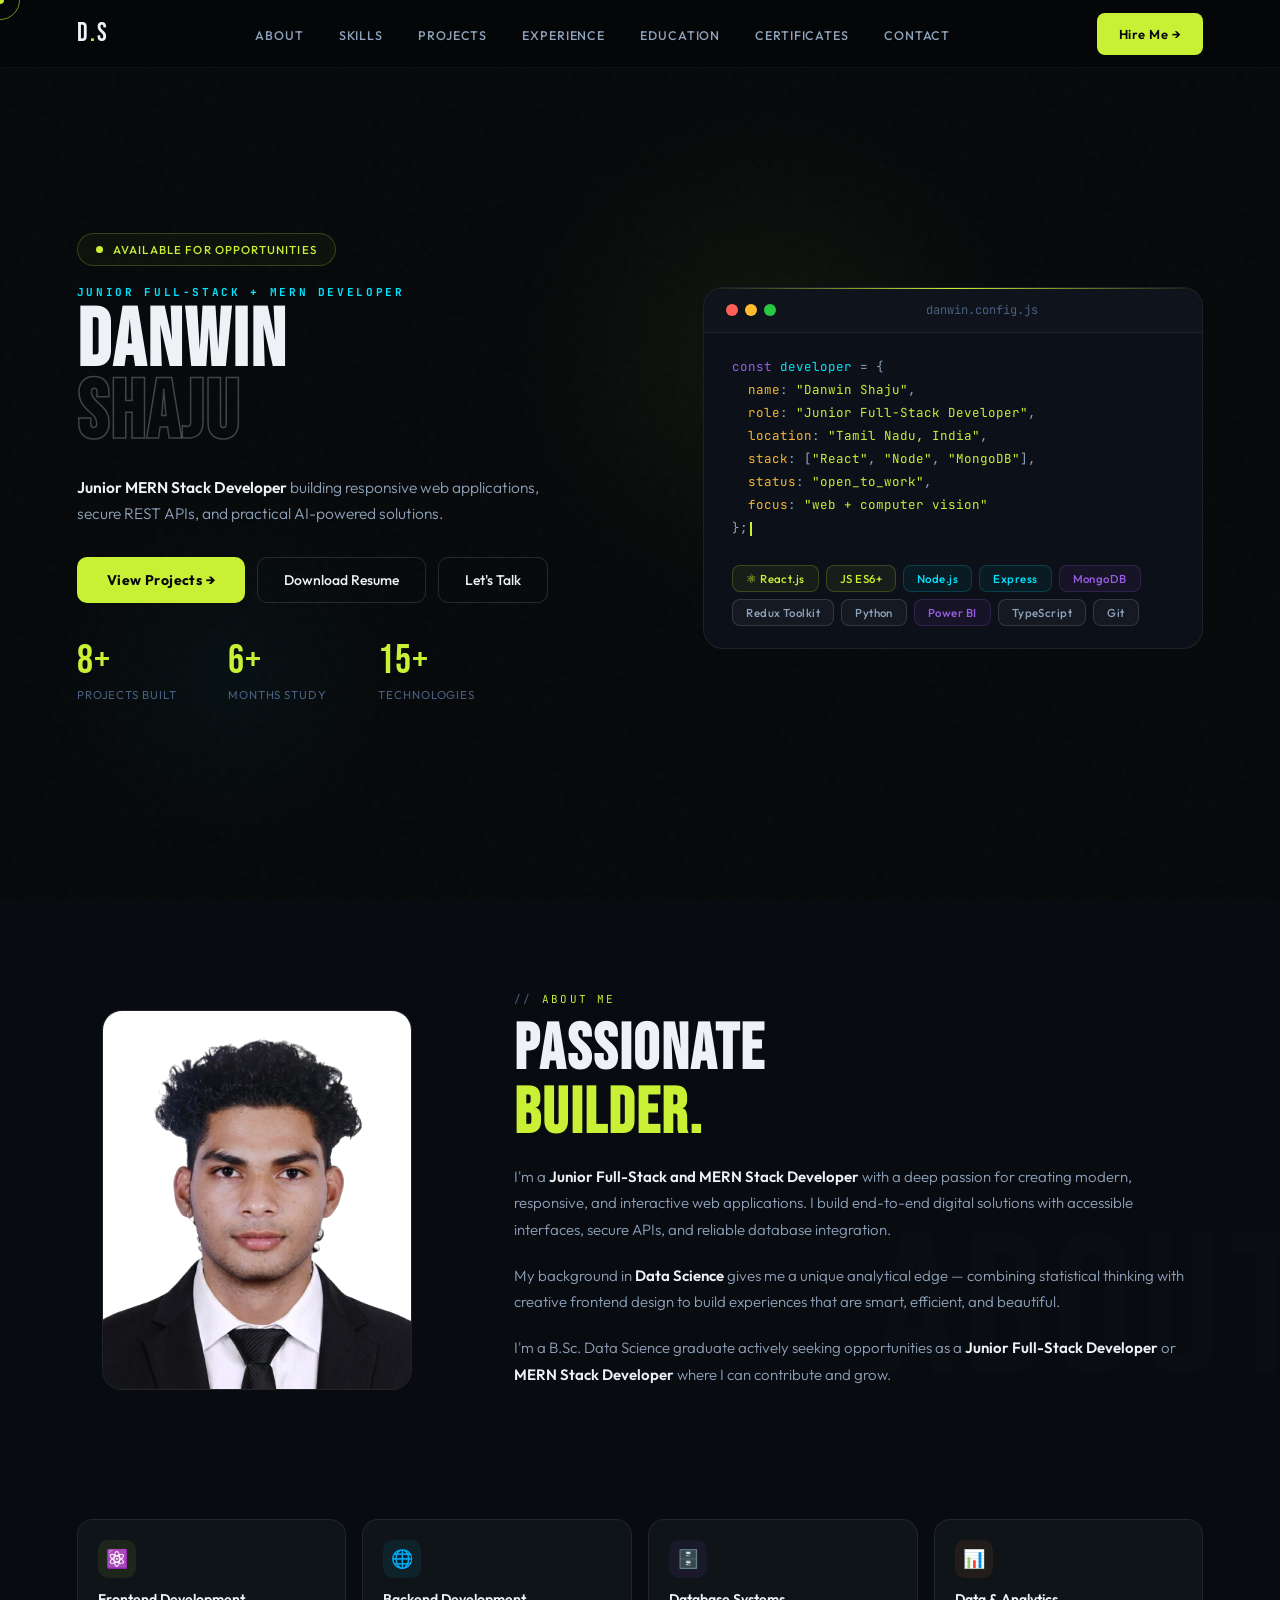
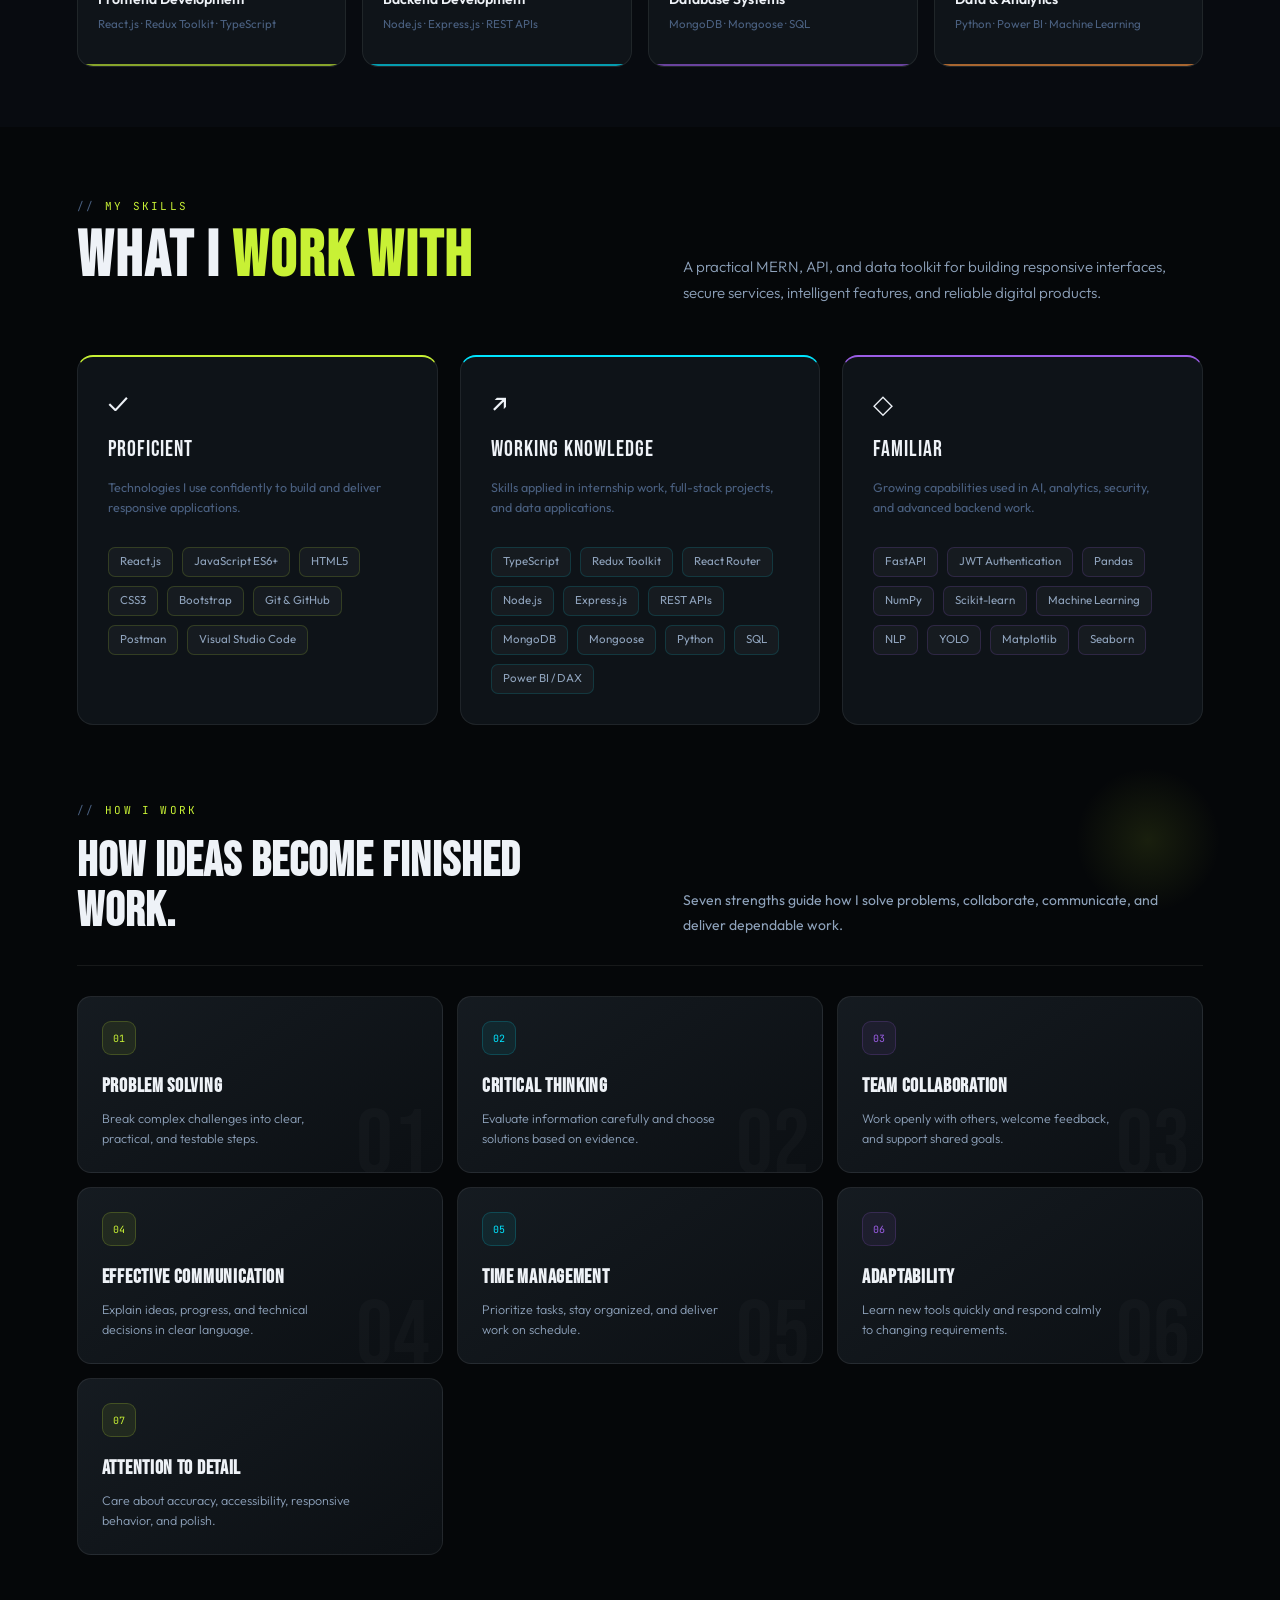
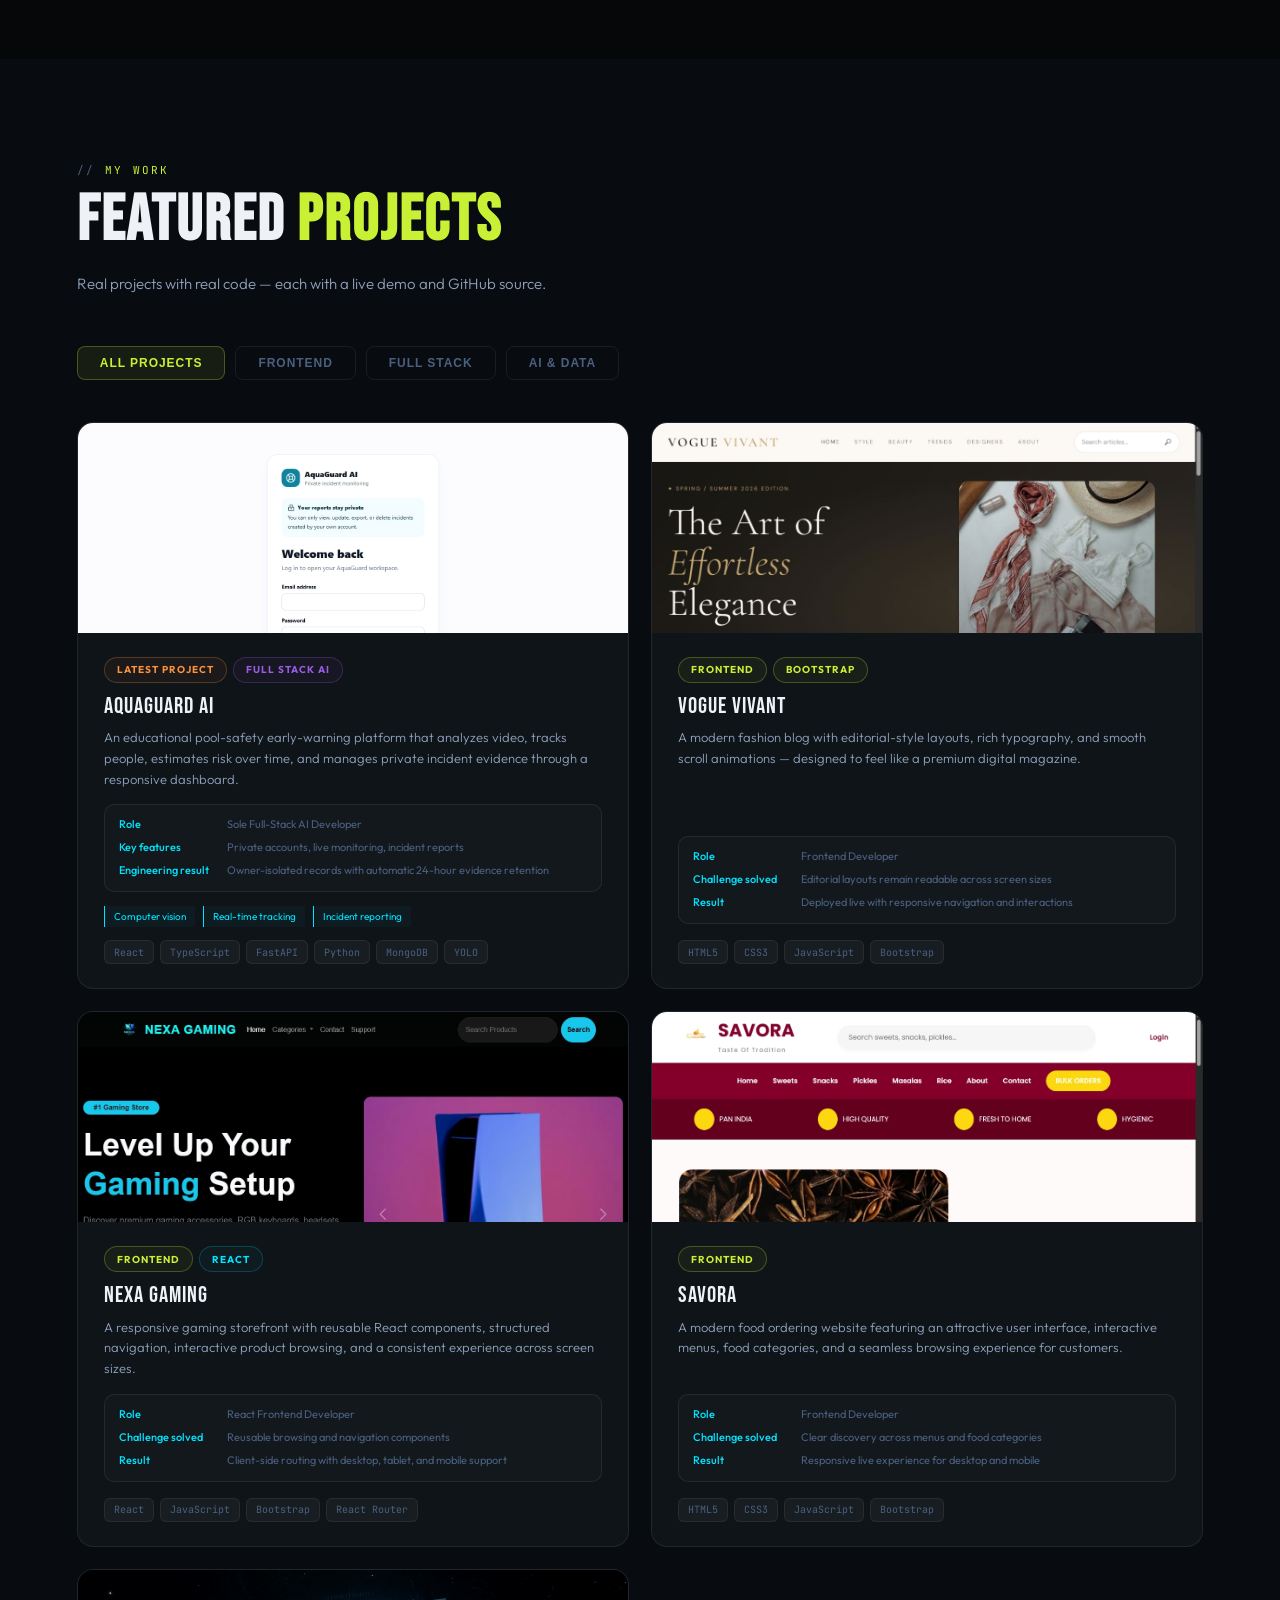
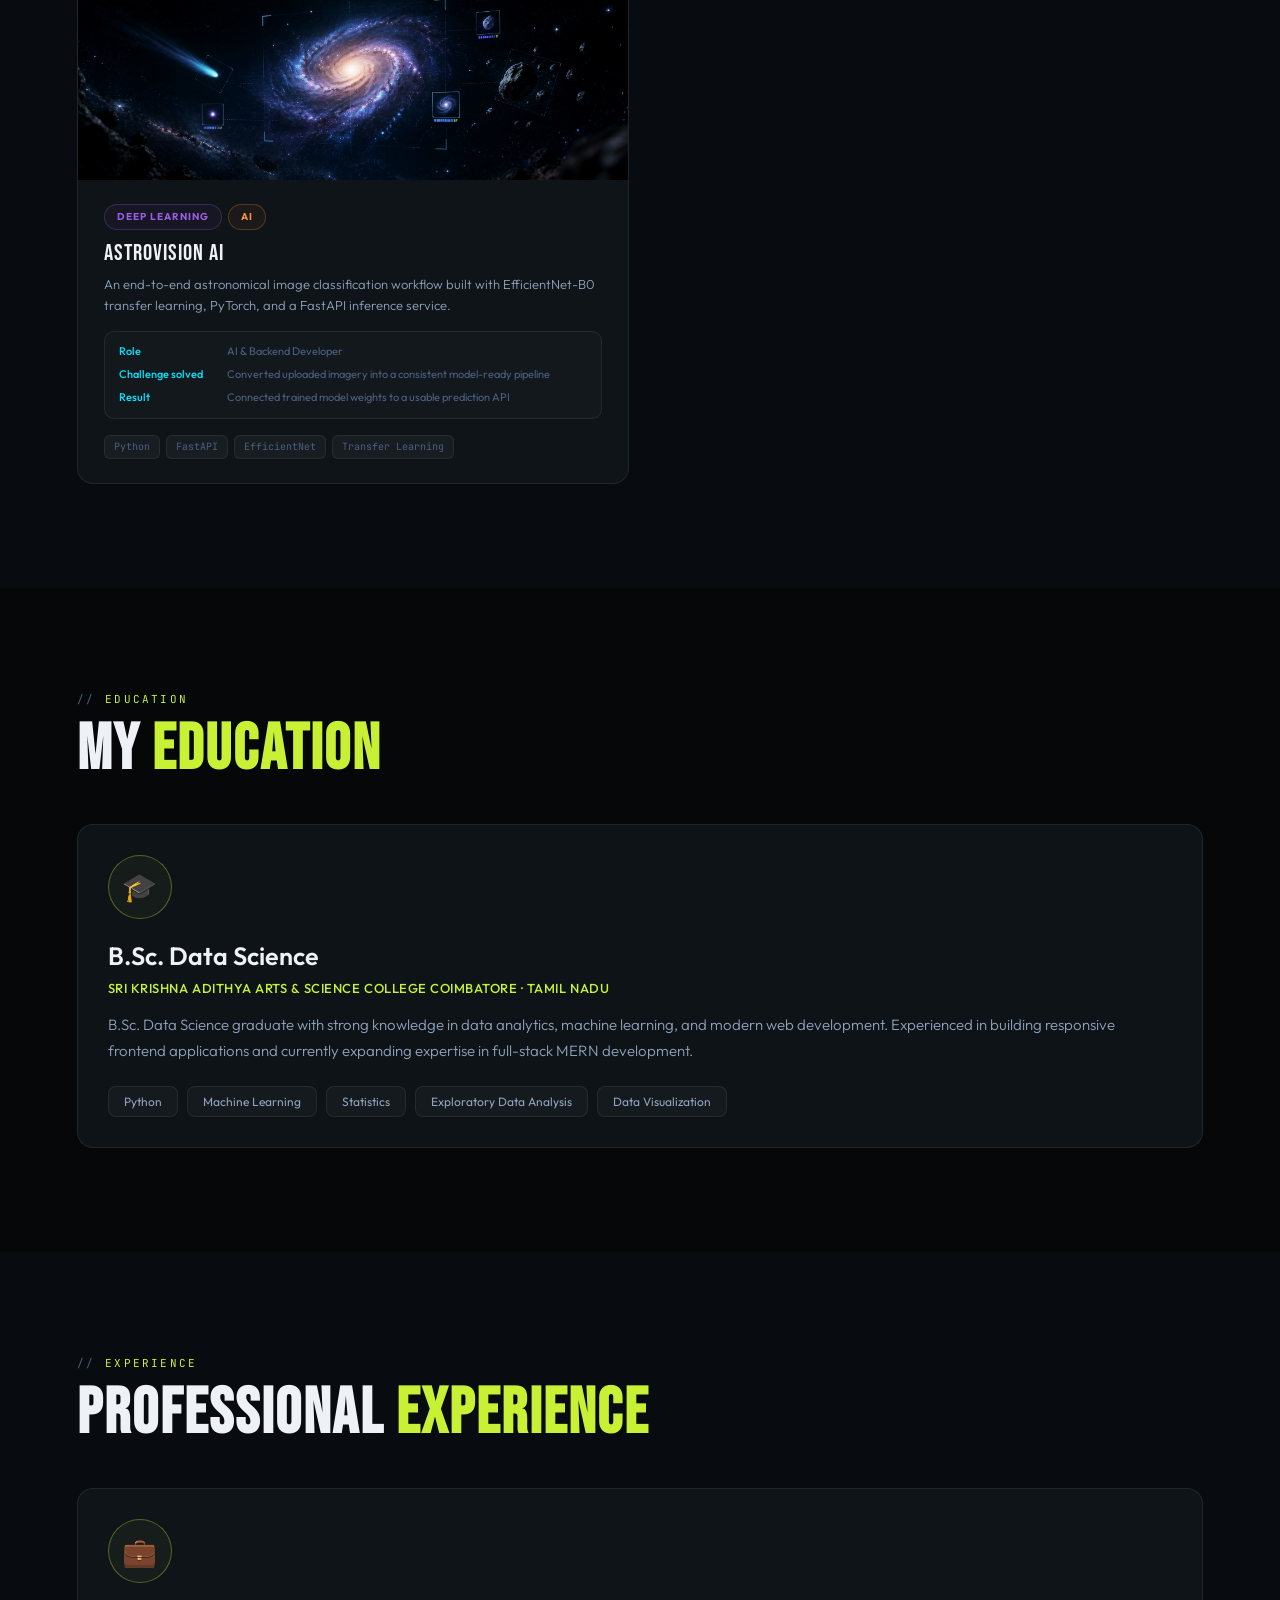
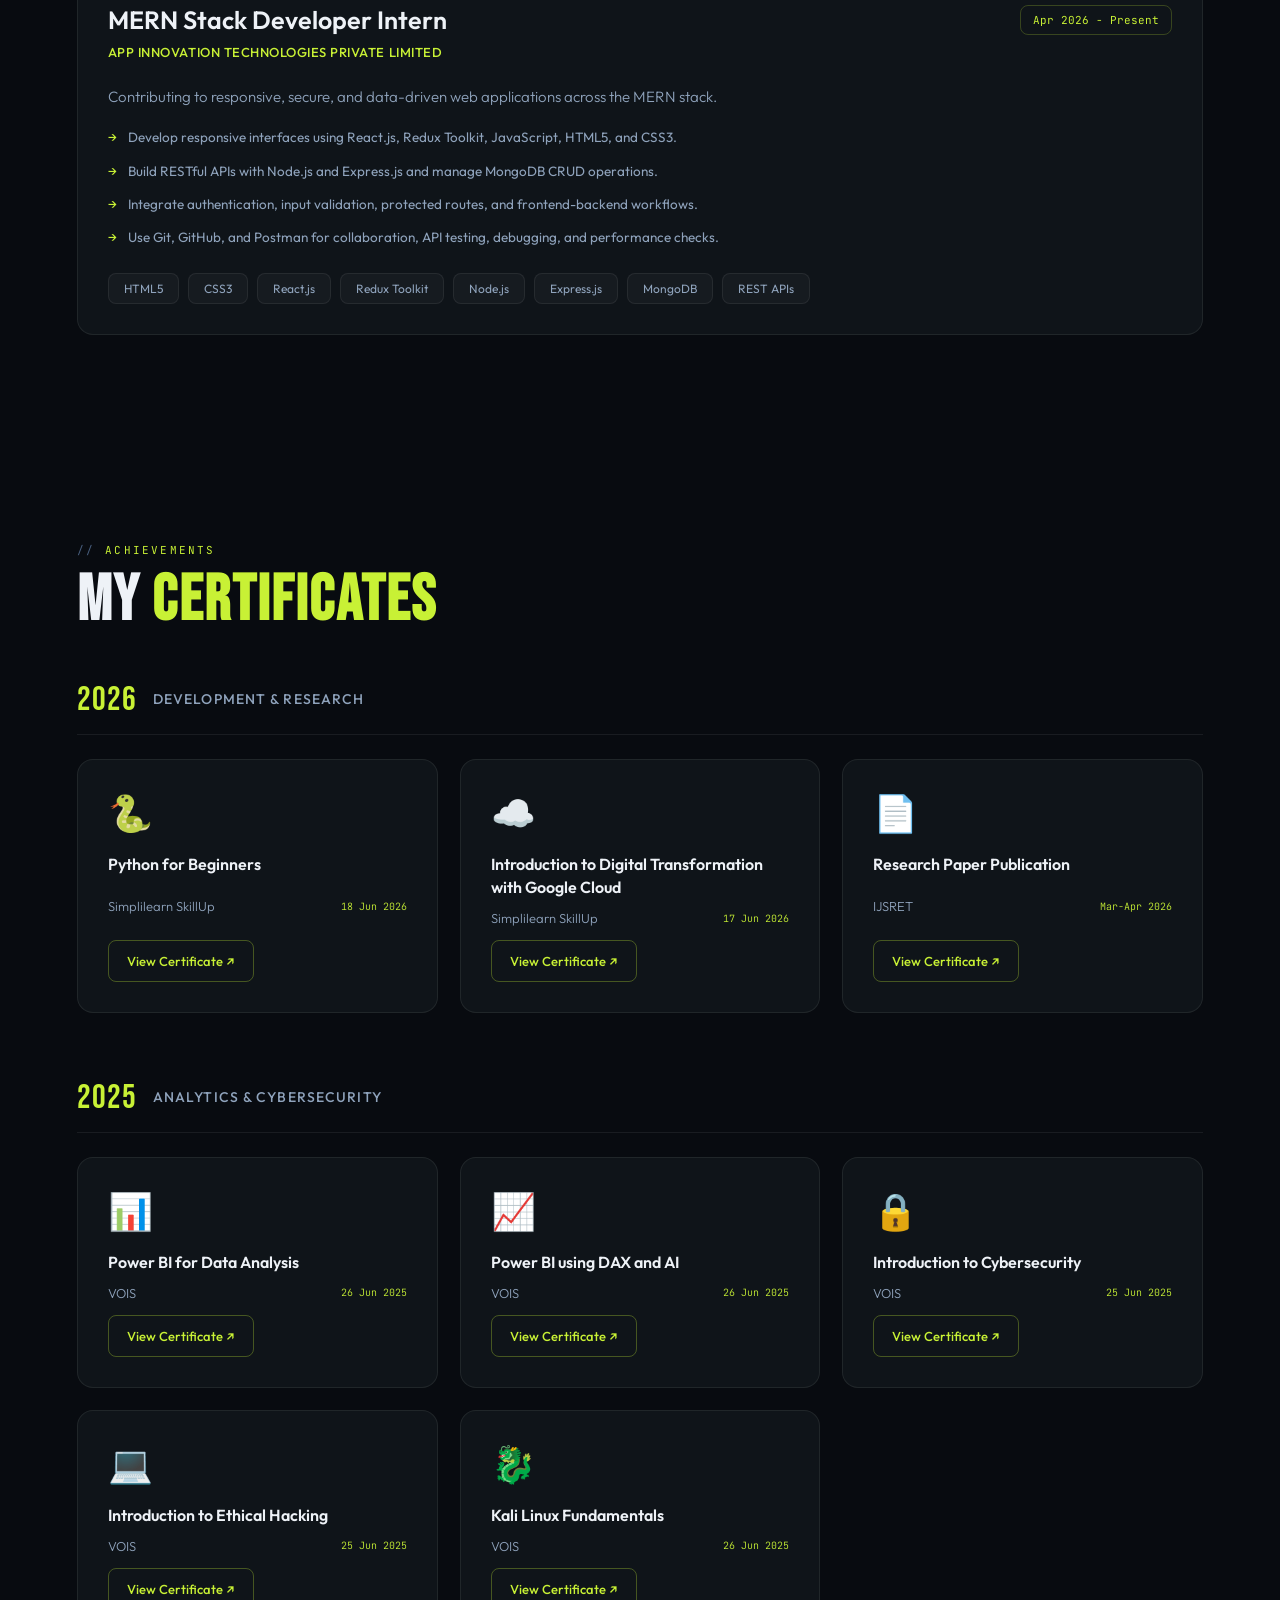
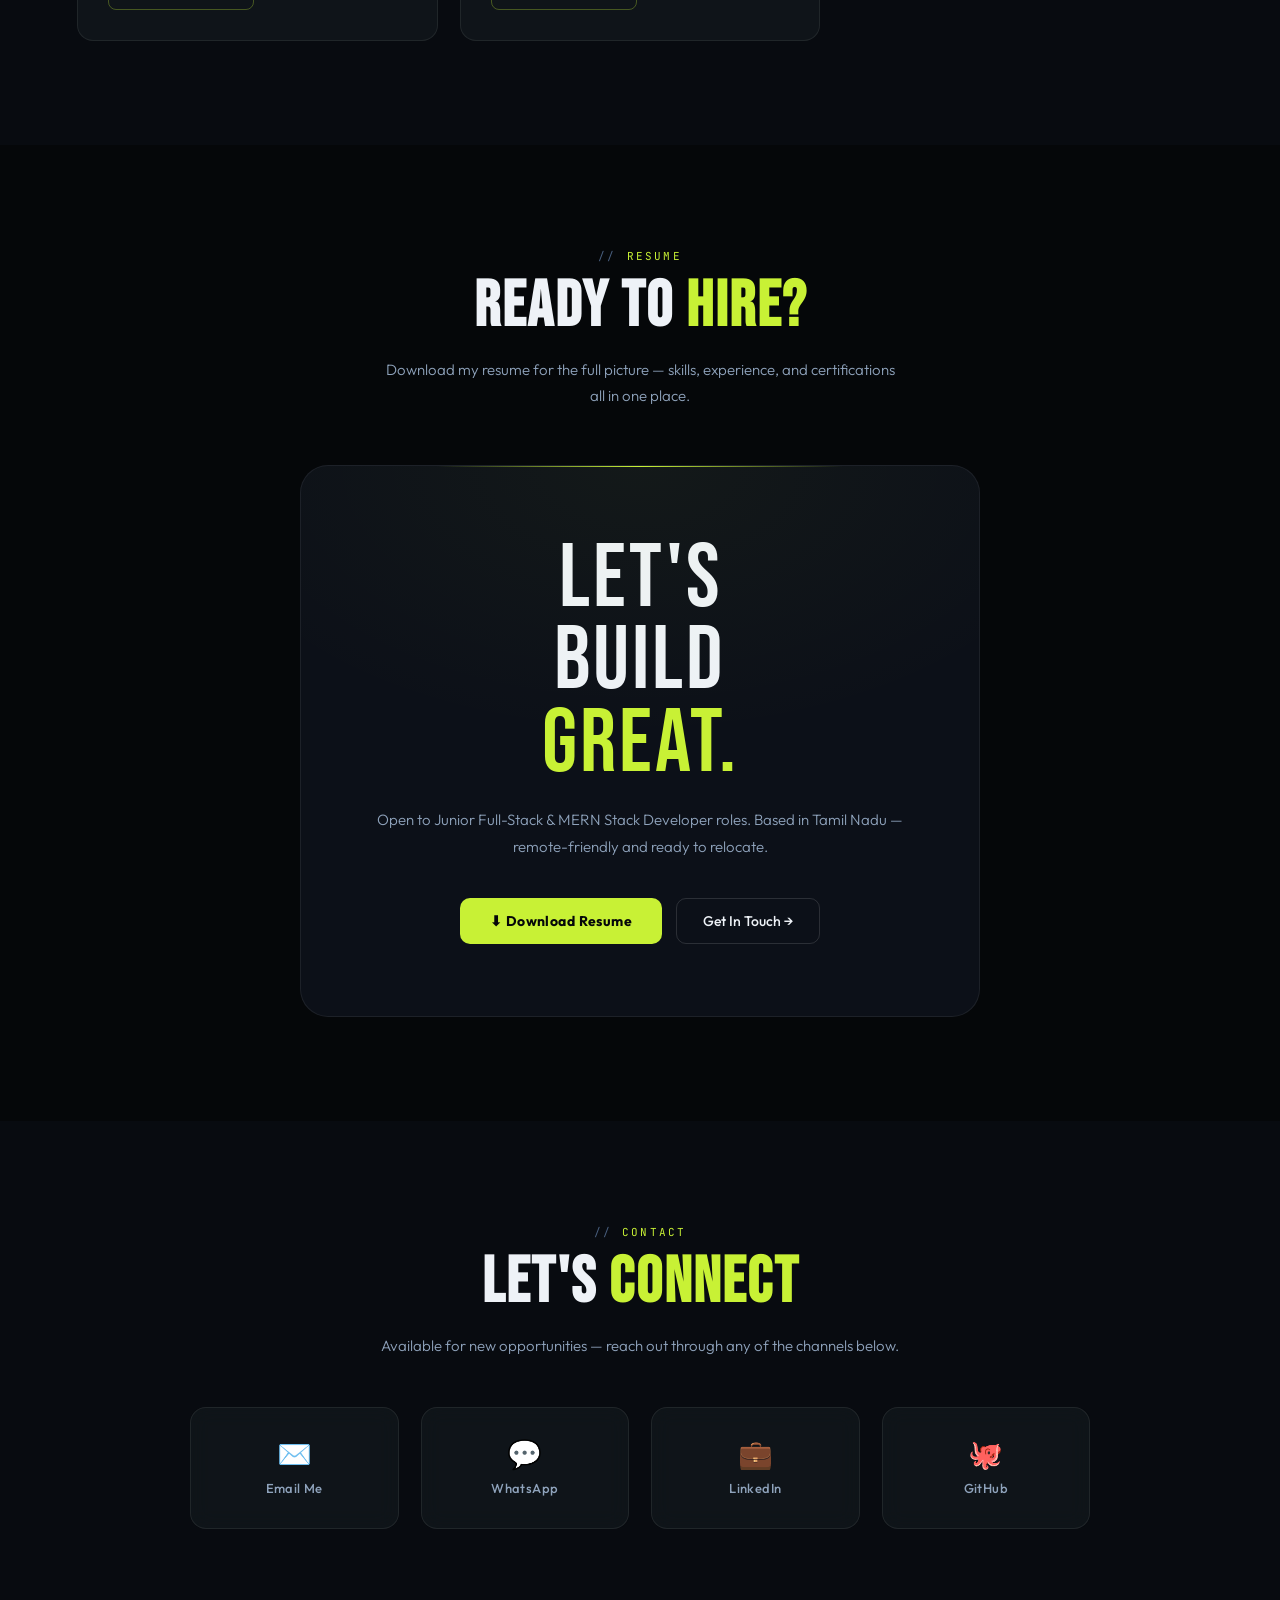
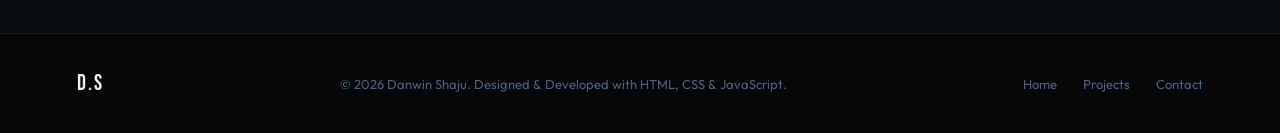
==== index.html @ a61222e1 "Add polished AstroVision project cover" ====
<!DOCTYPE html>
<html lang="en">
<head>
<meta charset="UTF-8">
<meta name="viewport" content="width=device-width, initial-scale=1.0">
<meta name="description" content="Portfolio of Danwin Shaju, a junior full-stack and MERN stack developer building responsive web applications, secure APIs, and data-driven products.">
<title>Danwin Shaju | Junior Full-Stack &amp; MERN Developer</title>
<link rel="preconnect" href="https://fonts.googleapis.com">
<link rel="preconnect" href="https://fonts.gstatic.com" crossorigin>
<link href="https://fonts.googleapis.com/css2?family=Bebas+Neue&family=Outfit:wght@300;400;500;600;700&family=JetBrains+Mono:wght@400;500&display=swap" rel="stylesheet">
<link rel="stylesheet" href="./about.css?v=20260827-1">
</head>
<body>

<div class="cursor cursor-dot" id="cursorDot"></div>
<div class="cursor cursor-ring" id="cursorRing"></div>
<div id="progress"></div>

<!-- NAV -->
<nav>
  <a href="#hero" class="nav-logo">D<em>.</em>S</a>

  <ul class="nav-links">
    <li><a href="#about">About</a></li>
    <li><a href="#skills">Skills</a></li>
    <li><a href="#projects">Projects</a></li>
    <li><a href="#experience">Experience</a></li>
    <li><a href="#education">Education</a></li>
    <li><a href="#certifications">Certificates</a></li>
    <li><a href="#contact">Contact</a></li>
  </ul>

  <div class="nav-actions">
  <div class="hire-menu-wrap">
    <button class="nav-hire" id="hireMenuButton" type="button" aria-haspopup="menu" aria-expanded="false" aria-controls="hireMenu">
      Hire Me →
    </button>
    <div class="hire-menu" id="hireMenu" role="menu" aria-hidden="true">
      <div class="hire-menu-heading">Choose how to connect</div>
      <a href="mailto:danwin212@gmail.com?subject=Portfolio%20Opportunity" role="menuitem" class="hire-option">
        <span class="hire-option-icon">✉</span>
        <span><strong>Email</strong><small>danwin212@gmail.com</small></span>
      </a>
      <a href="https://wa.me/918270386569?text=Hi%20Danwin%2C%20I%20visited%20your%20portfolio%20and%20would%20like%20to%20connect." target="_blank" rel="noopener" role="menuitem" class="hire-option">
        <span class="hire-option-icon">💬</span>
        <span><strong>WhatsApp</strong><small>+91 82703 86569</small></span>
      </a>
    </div>
  </div>
  <button class="menu-toggle" id="menuToggle" type="button" aria-label="Open navigation" aria-expanded="false" aria-controls="mobileNav"><span></span><span></span></button>
  </div>
</nav>

<div class="mobile-nav" id="mobileNav" aria-hidden="true">
  <a href="#about">About</a><a href="#skills">Skills</a><a href="#projects">Projects</a><a href="#experience">Experience</a>
  <a href="#education">Education</a><a href="#certifications">Certificates</a><a href="#contact">Contact</a>
</div>

<!-- HERO -->
<section id="hero">
  <div class="hero-noise"></div>
  <div class="hero-glow"></div>
  <div class="hero-glow2"></div>

  <div class="hero-left reveal">
    <div class="hero-status">
      <span class="hero-status-dot"></span>
      Available for opportunities
    </div>
    <h1 class="hero-name">
      <span class="hero-kicker">JUNIOR FULL-STACK + MERN DEVELOPER</span>
      <span class="filled">DANWIN</span>
      <span class="outline">SHAJU</span>
    </h1>
    <p class="hero-desc">
      <strong>Junior MERN Stack Developer</strong> building responsive web applications, secure REST APIs, and practical AI-powered solutions.
    </p>
    <div class="hero-actions">
      <a href="#projects" class="btn-lime">View Projects →</a>
      <a href="./assets/Danwin_Shaju_Resume.pdf" download class="btn-ghost">Download Resume</a>
      <a href="#contact" class="btn-ghost">Let's Talk</a>
    </div>
    <div class="hero-stats">
      <div class="stat-block">
        <div class="stat-num">8+</div>
        <div class="stat-lbl">Projects Built</div>
      </div>
      <div class="stat-block">
        <div class="stat-num">6+</div>
        <div class="stat-lbl">Months Study</div>
      </div>
      <div class="stat-block">
        <div class="stat-num">15+</div>
        <div class="stat-lbl">Technologies</div>
      </div>
    </div>
  </div>

  <div class="hero-right reveal d2">
    <div class="code-card">
      <div class="code-topbar">
        <div class="code-dots">
          <div class="code-dot" style="background:#ff5f57"></div>
          <div class="code-dot" style="background:#febc2e"></div>
          <div class="code-dot" style="background:#28c840"></div>
        </div>
        <span class="code-title">danwin.config.js</span>
      </div>
      <div class="code-body">
        <span class="c-key">const</span> <span class="c-val">developer</span> <span class="c-brace">= {</span><br>
        &nbsp;&nbsp;<span class="c-key2">name</span><span class="c-brace">:</span> <span class="c-str">"Danwin Shaju"</span><span class="c-brace">,</span><br>
        &nbsp;&nbsp;<span class="c-key2">role</span><span class="c-brace">:</span> <span class="c-str">"Junior Full-Stack Developer"</span><span class="c-brace">,</span><br>
        &nbsp;&nbsp;<span class="c-key2">location</span><span class="c-brace">:</span> <span class="c-str">"Tamil Nadu, India"</span><span class="c-brace">,</span><br>
        &nbsp;&nbsp;<span class="c-key2">stack</span><span class="c-brace">:</span> <span class="c-brace">[</span><span class="c-str">"React"</span><span class="c-brace">,</span> <span class="c-str">"Node"</span><span class="c-brace">,</span> <span class="c-str">"MongoDB"</span><span class="c-brace">],</span><br>
        &nbsp;&nbsp;<span class="c-key2">status</span><span class="c-brace">:</span> <span class="c-str">"open_to_work"</span><span class="c-brace">,</span><br>
        &nbsp;&nbsp;<span class="c-key2">focus</span><span class="c-brace">:</span> <span class="c-str">"web + computer vision"</span><br>
        <span class="c-brace">};</span><span class="typing-cursor"></span>
      </div>
      <div class="tech-badges">
        <span class="tech-badge tb-lime">⚛ React.js</span>
        <span class="tech-badge tb-lime">JS ES6+</span>
        <span class="tech-badge tb-cyan">Node.js</span>
        <span class="tech-badge tb-cyan">Express</span>
        <span class="tech-badge tb-purple">MongoDB</span>
        <span class="tech-badge tb-white">Redux Toolkit</span>
        <span class="tech-badge tb-white">Python</span>
        <span class="tech-badge tb-purple">Power BI</span>
        <span class="tech-badge tb-white">TypeScript</span>
        <span class="tech-badge tb-white">Git</span>
      </div>
    </div>
  </div>
</section>

<!-- ABOUT -->
<section id="about">
  <div class="about-inner">
    <div class="about-visual-side reveal">
      <div class="about-photo-wrap">
        <div class="about-photo-frame">
          <img src="./assets/pfp2.jpeg" alt="Danwin Shaju"
               onerror="this.style.display='none';this.nextElementSibling.style.display='flex'">
          <div class="about-initials" style="display:none">DS</div>
        </div>
      </div>
    </div>

    <div class="about-text-side reveal d2">
      <div class="section-label">About Me</div>
      <h2 class="section-heading">Passionate<br><span>Builder.</span></h2>
      <p>I'm a <strong>Junior Full-Stack and MERN Stack Developer</strong> with a deep passion for creating modern, responsive, and interactive web applications. I build end-to-end digital solutions with accessible interfaces, secure APIs, and reliable database integration.</p>
      <p>My background in <strong>Data Science</strong> gives me a unique analytical edge — combining statistical thinking with creative frontend design to build experiences that are smart, efficient, and beautiful.</p>
      <p>I'm a B.Sc. Data Science graduate actively seeking opportunities as a <strong>Junior Full-Stack Developer</strong> or <strong>MERN Stack Developer</strong> where I can contribute and grow.</p>
    </div>
    <div class="about-highlights reveal">
      <div class="hl-card">
        <div class="hl-icon lime">⚛️</div>
        <div class="hl-name">Frontend Development</div>
        <div class="hl-sub">React.js · Redux Toolkit · TypeScript</div>
      </div>
      <div class="hl-card">
        <div class="hl-icon cyan">🌐</div>
        <div class="hl-name">Backend Development</div>
        <div class="hl-sub">Node.js · Express.js · REST APIs</div>
      </div>
      <div class="hl-card">
        <div class="hl-icon purple">🗄️</div>
        <div class="hl-name">Database Systems</div>
        <div class="hl-sub">MongoDB · Mongoose · SQL</div>
      </div>
      <div class="hl-card">
        <div class="hl-icon orange">📊</div>
        <div class="hl-name">Data &amp; Analytics</div>
        <div class="hl-sub">Python · Power BI · Machine Learning</div>
      </div>
    </div>
  </div>
</section>

<!-- SKILLS -->
<section id="skills">
  <div class="inner">
    <div class="skills-header">
      <div class="reveal">
        <div class="section-label">My Skills</div>
        <h2 class="section-heading">What I <span>Work With</span></h2>
      </div>
      <p class="section-sub reveal d2">A practical MERN, API, and data toolkit for building responsive interfaces, secure services, intelligent features, and reliable digital products.</p>
    </div>
    <div class="skills-grid proficiency-grid">
      <div class="skill-panel p-lime reveal d1">
        <span class="sp-icon">✓</span>
        <div class="sp-title">Proficient</div>
        <p class="skill-category-note">Technologies I use confidently to build and deliver responsive applications.</p>
        <div class="skill-tags"><span>React.js</span><span>JavaScript ES6+</span><span>HTML5</span><span>CSS3</span><span>Bootstrap</span><span>Git &amp; GitHub</span><span>Postman</span><span>Visual Studio Code</span></div>
      </div>
      <div class="skill-panel p-cyan reveal d2">
        <span class="sp-icon">↗</span>
        <div class="sp-title">Working Knowledge</div>
        <p class="skill-category-note">Skills applied in internship work, full-stack projects, and data applications.</p>
        <div class="skill-tags"><span>TypeScript</span><span>Redux Toolkit</span><span>React Router</span><span>Node.js</span><span>Express.js</span><span>REST APIs</span><span>MongoDB</span><span>Mongoose</span><span>Python</span><span>SQL</span><span>Power BI / DAX</span></div>
      </div>
      <div class="skill-panel p-purple reveal d3">
        <span class="sp-icon">◇</span>
        <div class="sp-title">Familiar</div>
        <p class="skill-category-note">Growing capabilities used in AI, analytics, security, and advanced backend work.</p>
        <div class="skill-tags"><span>FastAPI</span><span>JWT Authentication</span><span>Pandas</span><span>NumPy</span><span>Scikit-learn</span><span>Machine Learning</span><span>NLP</span><span>YOLO</span><span>Matplotlib</span><span>Seaborn</span></div>
      </div>
    </div>
    <div class="soft-skills reveal">
      <div class="soft-intro">
        <div class="section-label">How I Work</div>
        <h3>How ideas become finished work.</h3>
        <p>Seven strengths guide how I solve problems, collaborate, communicate, and deliver dependable work.</p>
      </div>
      <div class="soft-grid">
        <article class="soft-card"><span>01</span><h4>Problem Solving</h4><p>Break complex challenges into clear, practical, and testable steps.</p></article>
        <article class="soft-card"><span>02</span><h4>Critical Thinking</h4><p>Evaluate information carefully and choose solutions based on evidence.</p></article>
        <article class="soft-card"><span>03</span><h4>Team Collaboration</h4><p>Work openly with others, welcome feedback, and support shared goals.</p></article>
        <article class="soft-card"><span>04</span><h4>Effective Communication</h4><p>Explain ideas, progress, and technical decisions in clear language.</p></article>
        <article class="soft-card"><span>05</span><h4>Time Management</h4><p>Prioritize tasks, stay organized, and deliver work on schedule.</p></article>
        <article class="soft-card"><span>06</span><h4>Adaptability</h4><p>Learn new tools quickly and respond calmly to changing requirements.</p></article>
        <article class="soft-card"><span>07</span><h4>Attention to Detail</h4><p>Care about accuracy, accessibility, responsive behavior, and polish.</p></article>
      </div>
    </div>
  </div>
</section>

<!-- PROJECTS -->
<section id="projects">
  <div class="inner">
    <div class="reveal" style="margin-bottom:48px">
      <div class="section-label">My Work</div>
      <h2 class="section-heading">Featured <span>Projects</span></h2>
      <p class="section-sub">Real projects with real code — each with a live demo and GitHub source.</p>
    </div>
    <div class="proj-filters reveal">
      <button class="pf-btn active" onclick="filterProj('all',this)">All Projects</button>
      <button class="pf-btn" onclick="filterProj('frontend',this)">Frontend</button>
      <button class="pf-btn" onclick="filterProj('fullstack',this)">Full Stack</button>
      <button class="pf-btn" onclick="filterProj('ai',this)">AI &amp; Data</button>
    </div>
    <div class="proj-grid" id="proj-grid">

      <div class="proj-card proj-featured reveal d1" data-cat="ai fullstack">
        <div class="proj-thumb project-preview">
          <img src="./assets/project-previews/aquaguard-ai.png" alt="AquaGuard AI private incident monitoring login interface" loading="lazy">
          <div class="proj-overlay">
            <a href="./aquaguard-case-study.html" class="pov-btn pov-demo">Case Study →</a>
            <a href="https://github.com/Danwinshaju/AquaGuard-AI" target="_blank" rel="noopener" class="pov-btn pov-code">GitHub</a>
          </div>
        </div>
        <div class="proj-body">
          <div class="proj-tags-row"><span class="proj-tag tag-ai">Latest Project</span><span class="proj-tag tag-fs">Full Stack AI</span></div>
          <div class="proj-name">AQUAGUARD AI</div>
          <p class="proj-desc">An educational pool-safety early-warning platform that analyzes video, tracks people, estimates risk over time, and manages private incident evidence through a responsive dashboard.</p>
          <div class="project-evidence"><span><strong>Role</strong>Sole Full-Stack AI Developer</span><span><strong>Key features</strong>Private accounts, live monitoring, incident reports</span><span><strong>Engineering result</strong>Owner-isolated records with automatic 24-hour evidence retention</span></div>
          <div class="project-proof"><span>Computer vision</span><span>Real-time tracking</span><span>Incident reporting</span></div>
          <div class="proj-stack"><span class="ps-chip">React</span><span class="ps-chip">TypeScript</span><span class="ps-chip">FastAPI</span><span class="ps-chip">Python</span><span class="ps-chip">MongoDB</span><span class="ps-chip">YOLO</span></div>
        </div>
      </div>


      <div class="proj-card reveal d1" data-cat="frontend">
        <div class="proj-thumb project-preview">
          <img src="./assets/project-previews/vogue-vivant.png" alt="Vogue Vivant fashion blog homepage" loading="lazy">
          <div class="proj-overlay">
            <a href="https://danwinshaju.github.io/vogue-vivant/" target="_blank" rel="noopener" class="pov-btn pov-demo">Live Demo ↗</a>
            <a href="https://github.com/Danwinshaju/vogue-vivant" target="_blank" rel="noopener" class="pov-btn pov-code">GitHub</a>
          </div>
        </div>
        <div class="proj-body">
          <div class="proj-tags-row">
            <span class="proj-tag tag-fe">Frontend</span>
            <span class="proj-tag tag-fe">Bootstrap</span>
          </div>
          <div class="proj-name">VOGUE VIVANT</div>
          <p class="proj-desc">A modern fashion blog with editorial-style layouts, rich typography, and smooth scroll animations — designed to feel like a premium digital magazine.</p>
          <div class="project-evidence"><span><strong>Role</strong>Frontend Developer</span><span><strong>Challenge solved</strong>Editorial layouts remain readable across screen sizes</span><span><strong>Result</strong>Deployed live with responsive navigation and interactions</span></div>
          <div class="proj-stack">
            <span class="ps-chip">HTML5</span>
            <span class="ps-chip">CSS3</span>
            <span class="ps-chip">JavaScript</span>
            <span class="ps-chip">Bootstrap</span>
          </div>
        </div>
      </div>

      <div class="proj-card reveal d2" data-cat="frontend">
        <div class="proj-thumb project-preview">
          <img src="./assets/project-previews/nexa-gaming.png" alt="NEXA Gaming responsive storefront homepage" loading="lazy">
          <div class="proj-overlay">
            <a href="https://danwinshaju.github.io/NEXA-GAMING-WEB-PAGE/" target="_blank" rel="noopener" class="pov-btn pov-demo">Live Demo ↗</a>
            <a href="https://github.com/Danwinshaju/NEXA-GAMING-WEB-PAGE" target="_blank" rel="noopener" class="pov-btn pov-code">GitHub</a>
          </div>
        </div>
        <div class="proj-body">
          <div class="proj-tags-row">
            <span class="proj-tag tag-fe">Frontend</span>
            <span class="proj-tag tag-mern">React</span>
          </div>
          <div class="proj-name">NEXA GAMING</div>
          <p class="proj-desc">A responsive gaming storefront with reusable React components, structured navigation, interactive product browsing, and a consistent experience across screen sizes.</p>
          <div class="project-evidence"><span><strong>Role</strong>React Frontend Developer</span><span><strong>Challenge solved</strong>Reusable browsing and navigation components</span><span><strong>Result</strong>Client-side routing with desktop, tablet, and mobile support</span></div>
          <div class="proj-stack">
            <span class="ps-chip">React</span>
            <span class="ps-chip">JavaScript</span>
            <span class="ps-chip">Bootstrap</span>
            <span class="ps-chip">React Router</span>
          </div>
        </div>
      </div>

      <div class="proj-card reveal d3" data-cat="frontend">
        <div class="proj-thumb project-preview">
          <img src="./assets/project-previews/savora.png" alt="Savora food website homepage" loading="lazy">
          <div class="proj-overlay">
            <a href="https://danwinshaju.github.io/savora/" target="_blank" rel="noopener" class="pov-btn pov-demo">Live Demo ↗</a>
            <a href="https://github.com/Danwinshaju/savora" target="_blank" rel="noopener" class="pov-btn pov-code">GitHub</a>
          </div>
        </div>
        <div class="proj-body">
          <div class="proj-tags-row">
            <span class="proj-tag tag-fe">Frontend</span>
          </div>
          <div class="proj-name">SAVORA</div>
          <p class="proj-desc">A modern food ordering website featuring an attractive user interface, interactive menus, food categories, and a seamless browsing experience for customers.</p>
          <div class="project-evidence"><span><strong>Role</strong>Frontend Developer</span><span><strong>Challenge solved</strong>Clear discovery across menus and food categories</span><span><strong>Result</strong>Responsive live experience for desktop and mobile</span></div>
          <div class="proj-stack">
            <span class="ps-chip">HTML5</span>
            <span class="ps-chip">CSS3</span>
            <span class="ps-chip">JavaScript</span>
            <span class="ps-chip">Bootstrap</span>
          </div>
        </div>
      </div>

      <div class="proj-card reveal d4" data-cat="ai">
        <div class="proj-thumb project-preview">
          <img src="./assets/project-previews/astrovision-ai-cover.png" alt="AstroVision AI analyzing a galaxy, comet, and asteroids" loading="lazy">
          <div class="proj-overlay">
            <a href="./astrovision-case-study.html" class="pov-btn pov-demo">Case Study →</a>
            <a href="https://github.com/Danwinshaju/AstroVision-AI" target="_blank" rel="noopener" class="pov-btn pov-code">GitHub</a>
          </div>
        </div>
        <div class="proj-body">
          <div class="proj-tags-row">
            <span class="proj-tag tag-fs">Deep Learning</span>
            <span class="proj-tag tag-ai">AI</span>
          </div>
          <div class="proj-name">ASTROVISION AI</div>
          <p class="proj-desc">An end-to-end astronomical image classification workflow built with EfficientNet-B0 transfer learning, PyTorch, and a FastAPI inference service.</p>
          <div class="project-evidence"><span><strong>Role</strong>AI &amp; Backend Developer</span><span><strong>Challenge solved</strong>Converted uploaded imagery into a consistent model-ready pipeline</span><span><strong>Result</strong>Connected trained model weights to a usable prediction API</span></div>
          <div class="proj-stack">
            <span class="ps-chip">Python</span>
            <span class="ps-chip">FastAPI</span>
            <span class="ps-chip">EfficientNet</span>
            <span class="ps-chip">Transfer Learning</span>
          </div>
        </div>
      </div>

    </div>
  </div>
</section>

<!-- EDUCATION -->
<section id="education" class="info-section">
  <div class="inner">
    <div class="reveal">
      <div class="section-label">Education</div>
      <h2 class="section-heading">My <span>Education</span></h2>
    </div>
    <div class="info-card reveal d2">
      <div class="card-icon">🎓</div>
      <h3>B.Sc. Data Science</h3>
      <h4>Sri Krishna Adithya Arts & Science College Coimbatore · Tamil Nadu</h4>
      <p>B.Sc. Data Science graduate with strong knowledge in data analytics, machine learning, and modern web development. Experienced in building responsive frontend applications and currently expanding expertise in full-stack MERN development.</p>
      <div class="tags">
        <span>Python</span>
        <span>Machine Learning</span>
        <span>Statistics</span>
        <span>Exploratory Data Analysis</span>
        <span>Data Visualization</span>
      </div>
    </div>
  </div>
</section>

<!-- EXPERIENCE -->
<section id="experience" class="info-section alt">
  <div class="inner">
    <div class="reveal">
      <div class="section-label">Experience</div>
      <h2 class="section-heading">Professional <span>Experience</span></h2>
    </div>
    <div class="info-card reveal d2">
      <div class="card-icon">💼</div>
      <div class="experience-heading"><div><h3>MERN Stack Developer Intern</h3><h4>App Innovation Technologies Private Limited</h4></div><span class="experience-date">Apr 2026 - Present</span></div>
      <p class="experience-summary">Contributing to responsive, secure, and data-driven web applications across the MERN stack.</p>
      <ul class="experience-list">
        <li>Develop responsive interfaces using React.js, Redux Toolkit, JavaScript, HTML5, and CSS3.</li>
        <li>Build RESTful APIs with Node.js and Express.js and manage MongoDB CRUD operations.</li>
        <li>Integrate authentication, input validation, protected routes, and frontend-backend workflows.</li>
        <li>Use Git, GitHub, and Postman for collaboration, API testing, debugging, and performance checks.</li>
      </ul>
      <div class="tags">
        <span>HTML5</span>
        <span>CSS3</span>
        <span>React.js</span>
        <span>Redux Toolkit</span>
        <span>Node.js</span>
        <span>Express.js</span>
        <span>MongoDB</span>
        <span>REST APIs</span>
      </div>
    </div>
  </div>
</section>

<!-- CERTIFICATIONS -->
<section id="certifications">
  <div class="inner">
    <div class="reveal">
      <div class="section-label">Achievements</div>
      <h2 class="section-heading">My <span>Certificates</span></h2>
    </div>
    <div class="certificate-group reveal">
      <div class="certificate-group-heading"><span>2026</span><h3>Development &amp; Research</h3></div>
      <div class="cert-grid">
      <div class="cert-card reveal d1">
        <span class="cert-icon">🐍</span>
        <h3>Python for Beginners</h3>
        <p class="cert-meta">Simplilearn SkillUp <span>18 Jun 2026</span></p>
        <a href="https://raw.githubusercontent.com/Danwinshaju/Danwin-portfolio/main/assets/certificates/previews/python-for-beginners.jpg" target="_blank" rel="noopener" class="cert-link">View Certificate ↗</a>
      </div>
      <div class="cert-card reveal d2">
        <span class="cert-icon">☁️</span>
        <h3>Introduction to Digital Transformation with Google Cloud</h3>
        <p class="cert-meta">Simplilearn SkillUp <span>17 Jun 2026</span></p>
        <a href="https://raw.githubusercontent.com/Danwinshaju/Danwin-portfolio/main/assets/certificates/previews/google-cloud-digital-transformation.jpg" target="_blank" rel="noopener" class="cert-link">View Certificate ↗</a>
      </div>
      <div class="cert-card reveal d3">
        <span class="cert-icon">📄</span>
        <h3>Research Paper Publication</h3>
        <p class="cert-meta">IJSRET <span>Mar-Apr 2026</span></p>
        <a href="https://raw.githubusercontent.com/Danwinshaju/Danwin-portfolio/main/assets/certificates/previews/paper-presentation.jpg" target="_blank" rel="noopener" class="cert-link">View Certificate ↗</a>
      </div>
      </div>
    </div>
    <div class="certificate-group reveal d2">
      <div class="certificate-group-heading"><span>2025</span><h3>Analytics &amp; Cybersecurity</h3></div>
      <div class="cert-grid">
      <div class="cert-card reveal d1">
        <span class="cert-icon">📊</span>
        <h3>Power BI for Data Analysis</h3>
        <p class="cert-meta">VOIS <span>26 Jun 2025</span></p>
        <a href="https://raw.githubusercontent.com/Danwinshaju/Danwin-portfolio/main/assets/certificates/previews/power-bi-data-analysis.jpg" target="_blank" rel="noopener" class="cert-link">View Certificate ↗</a>
      </div>
      <div class="cert-card reveal d2">
        <span class="cert-icon">📈</span>
        <h3>Power BI using DAX and AI</h3>
        <p class="cert-meta">VOIS <span>26 Jun 2025</span></p>
        <a href="https://raw.githubusercontent.com/Danwinshaju/Danwin-portfolio/main/assets/certificates/previews/power-bi-dax-ai.jpg" target="_blank" rel="noopener" class="cert-link">View Certificate ↗</a>
      </div>
      <div class="cert-card reveal d3">
        <span class="cert-icon">🔒</span>
        <h3>Introduction to Cybersecurity</h3>
        <p class="cert-meta">VOIS <span>25 Jun 2025</span></p>
        <a href="https://raw.githubusercontent.com/Danwinshaju/Danwin-portfolio/main/assets/certificates/previews/introduction-to-cybersecurity.jpg" target="_blank" rel="noopener" class="cert-link">View Certificate ↗</a>
      </div>
      <div class="cert-card reveal d4">
        <span class="cert-icon">💻</span>
        <h3>Introduction to Ethical Hacking</h3>
        <p class="cert-meta">VOIS <span>25 Jun 2025</span></p>
        <a href="https://raw.githubusercontent.com/Danwinshaju/Danwin-portfolio/main/assets/certificates/previews/introduction-to-ethical-hacking.jpg" target="_blank" rel="noopener" class="cert-link">View Certificate ↗</a>
      </div>
      <div class="cert-card reveal d5">
        <span class="cert-icon">🐉</span>
        <h3>Kali Linux Fundamentals</h3>
        <p class="cert-meta">VOIS <span>26 Jun 2025</span></p>
        <a href="https://raw.githubusercontent.com/Danwinshaju/Danwin-portfolio/main/assets/certificates/previews/kali-linux-fundamentals.jpg" target="_blank" rel="noopener" class="cert-link">View Certificate ↗</a>
      </div>
      </div>
    </div>
  </div>
</section>

<!-- RESUME CTA -->
<section id="resume">
  <div class="resume-inner">
    <div class="reveal">
      <div class="section-label" style="justify-content:center">Resume</div>
      <h2 class="section-heading" style="text-align:center">Ready to <span>Hire?</span></h2>
      <p class="section-sub" style="margin:0 auto;text-align:center">Download my resume for the full picture — skills, experience, and certifications all in one place.</p>
    </div>
    <div class="resume-box reveal d2">
      <div class="rb-big">LET'S<br>BUILD<br><span>GREAT.</span></div>
      <p class="rb-sub">Open to Junior Full-Stack &amp; MERN Stack Developer roles. Based in Tamil Nadu — remote-friendly and ready to relocate.</p>
      <div class="rb-btns">
        <a href="./assets/Danwin_Shaju_Resume.pdf" download class="btn-lime">⬇ Download Resume</a>
        <a href="#contact" class="btn-ghost">Get In Touch →</a>
      </div>
    </div>
  </div>
</section>

<!-- CONTACT -->
<section id="contact">
  <div class="contact-inner">
    <div class="contact-heading-row reveal">
      <div class="section-label" style="justify-content:center">Contact</div>
      <h2 class="section-heading" style="text-align:center">Let's <span>Connect</span></h2>
      <p class="section-sub" style="margin:0 auto;text-align:center">Available for new opportunities — reach out through any of the channels below.</p>
    </div>
    <div class="contact-grid reveal d2">
      <a href="mailto:danwin212@gmail.com" class="contact-link">
        <span class="cl-icon">✉️</span>
        <span class="cl-label">Email Me</span>
      </a>
      <a href="https://wa.me/918270386569" target="_blank" class="contact-link">
        <span class="cl-icon">💬</span>
        <span class="cl-label">WhatsApp</span>
      </a>
      <a href="https://www.linkedin.com/in/danwin-shaju/" target="_blank" class="contact-link">
        <span class="cl-icon">💼</span>
        <span class="cl-label">LinkedIn</span>
      </a>
      <a href="https://github.com/Danwinshaju" target="_blank" class="contact-link">
        <span class="cl-icon">🐙</span>
        <span class="cl-label">GitHub</span>
      </a>
    </div>
  </div>
</section>

<!-- FOOTER -->
<footer>
  <div class="footer-logo">D<em>.</em>S</div>
  <p class="footer-txt">© 2026 Danwin Shaju. Designed &amp; Developed with HTML, CSS &amp; JavaScript.</p>
  <div class="footer-links">
    <a href="#hero">Home</a>
    <a href="#projects">Projects</a>
    <a href="#contact">Contact</a>
  </div>
</footer>

<button class="back-to-top" id="backToTop" type="button" aria-label="Back to top">&uarr;</button>

<script>
// Hire Me contact chooser
const hireMenuButton=document.getElementById('hireMenuButton');
const hireMenu=document.getElementById('hireMenu');
function closeHireMenu(){
  hireMenu.classList.remove('open');
  hireMenuButton.setAttribute('aria-expanded','false');
  hireMenu.setAttribute('aria-hidden','true');
}
hireMenuButton.addEventListener('click',event=>{
  event.stopPropagation();
  const isOpen=hireMenu.classList.toggle('open');
  hireMenuButton.setAttribute('aria-expanded',String(isOpen));
  hireMenu.setAttribute('aria-hidden',String(!isOpen));
  if(isOpen) hireMenu.querySelector('a').focus();
});
hireMenu.addEventListener('click',event=>event.stopPropagation());
hireMenu.querySelectorAll('a').forEach(link=>link.addEventListener('click',closeHireMenu));
document.addEventListener('click',closeHireMenu);
document.addEventListener('keydown',event=>{
  if(event.key==='Escape'&&hireMenu.classList.contains('open')){
    closeHireMenu();
    hireMenuButton.focus();
  }
});

// Responsive navigation
const menuToggle=document.getElementById('menuToggle');
const mobileNav=document.getElementById('mobileNav');
function closeMobileNav(){
  menuToggle.classList.remove('open');
  mobileNav.classList.remove('open');
  menuToggle.setAttribute('aria-expanded','false');
  menuToggle.setAttribute('aria-label','Open navigation');
  mobileNav.setAttribute('aria-hidden','true');
  document.body.classList.remove('menu-open');
}
menuToggle.addEventListener('click',()=>{
  const isOpen=mobileNav.classList.toggle('open');
  menuToggle.classList.toggle('open',isOpen);
  menuToggle.setAttribute('aria-expanded',String(isOpen));
  menuToggle.setAttribute('aria-label',isOpen?'Close navigation':'Open navigation');
  mobileNav.setAttribute('aria-hidden',String(!isOpen));
  document.body.classList.toggle('menu-open',isOpen);
});
mobileNav.querySelectorAll('a').forEach(link=>link.addEventListener('click',closeMobileNav));
document.addEventListener('keydown',event=>{if(event.key==='Escape')closeMobileNav()});

// Custom cursor
const dot = document.getElementById('cursorDot');
const ring = document.getElementById('cursorRing');
let mx=0,my=0,rx=0,ry=0;
document.addEventListener('mousemove',e=>{
  mx=e.clientX; my=e.clientY;
  dot.style.left=mx+'px'; dot.style.top=my+'px';
});
(function animateRing(){
  rx+=(mx-rx)*.12; ry+=(my-ry)*.12;
  ring.style.left=rx+'px'; ring.style.top=ry+'px';
  requestAnimationFrame(animateRing);
})();
document.querySelectorAll('a,button,.pf-btn').forEach(el=>{
  el.addEventListener('mouseenter',()=>{ring.style.width='60px';ring.style.height='60px';ring.style.opacity='.4'});
  el.addEventListener('mouseleave',()=>{ring.style.width='40px';ring.style.height='40px';ring.style.opacity='.6'});
});

// Progress bar
window.addEventListener('scroll',()=>{
  const s=document.documentElement.scrollTop;
  const h=document.documentElement.scrollHeight-window.innerHeight;
  document.getElementById('progress').style.width=(s/h*100)+'%';
  document.querySelector('nav').classList.toggle('nav-scrolled',s>24);
  document.getElementById('backToTop').classList.toggle('visible',s>650);
});

document.getElementById('backToTop').addEventListener('click',()=>window.scrollTo({top:0,behavior:'smooth'}));

// Reveal + skill bars
const obs=new IntersectionObserver(entries=>{
  entries.forEach(e=>{
    if(e.isIntersecting){
      e.target.classList.add('show');
      e.target.querySelectorAll('.sr-fill').forEach(bar=>{
        setTimeout(()=>{ bar.style.width=bar.dataset.w+'%'; },200);
      });
      obs.unobserve(e.target);
    }
  });
},{threshold:.1});
document.querySelectorAll('.reveal').forEach(el=>obs.observe(el));

// Project filter
function filterProj(cat,btn){
  document.querySelectorAll('.pf-btn').forEach(b=>b.classList.remove('active'));
  btn.classList.add('active');
  document.querySelectorAll('.proj-card').forEach(card=>{
    if(cat==='all'||card.dataset.cat.split(' ').includes(cat)){
      card.style.display='flex';
      card.style.opacity='0';card.style.transform='translateY(16px)';
      setTimeout(()=>{
        card.style.transition='opacity .4s,transform .4s';
        card.style.opacity='1';card.style.transform='translateY(0)';
      },40);
    } else {
      card.style.display='none';
    }
  });
}

// Active nav highlight
const secs=document.querySelectorAll('section[id]');
const navAs=document.querySelectorAll('.nav-links a');
window.addEventListener('scroll',()=>{
  let cur='';
  secs.forEach(s=>{ if(window.scrollY>=s.offsetTop-100) cur=s.id; });
  navAs.forEach(a=>{
    a.style.color=a.getAttribute('href')==='#'+cur?'var(--lime)':'';
  });
});
</script>
</body>
</html>
---- about.css ----
*,*::before,*::after{box-sizing:border-box;margin:0;padding:0}
:root{
  --bg:#050709;
  --bg2:#080b10;
  --bg3:#0c1018;
  --surface:rgba(255,255,255,0.032);
  --surface2:rgba(255,255,255,0.055);
  --border:rgba(255,255,255,0.07);
  --border2:rgba(255,255,255,0.13);
  --lime:#c8f135;
  --lime2:#a8d020;
  --cyan:#00e5ff;
  --purple:#9b5de5;
  --orange:#fb923c;
  --text:#eef2f7;
  --text2:#8fa3bc;
  --text3:#4a6080;
  --font-display:'Bebas Neue',sans-serif;
  --font-body:'Outfit',sans-serif;
  --font-mono:'JetBrains Mono',monospace;
  --r:12px;
  --r2:20px;
  --max:1200px;
  --px:6vw;
}
html{scroll-behavior:smooth}
body{background:var(--bg);color:var(--text);font-family:var(--font-body);overflow-x:hidden;cursor:none}

/* ─── CURSOR ─────────────────────────────────── */
.cursor{position:fixed;pointer-events:none;z-index:9999;mix-blend-mode:difference}
.cursor-dot{width:8px;height:8px;background:var(--lime);border-radius:50%;transform:translate(-50%,-50%)}
.cursor-ring{width:40px;height:40px;border:1.5px solid var(--lime);border-radius:50%;transform:translate(-50%,-50%);transition:width .3s,height .3s,opacity .3s;opacity:.6}

/* ─── PROGRESS ───────────────────────────────── */
#progress{position:fixed;top:0;left:0;height:2px;background:var(--lime);z-index:1000;transition:width .1s;width:0}

/* ─── NAV ────────────────────────────────────── */
nav{
  position:fixed;top:0;left:0;right:0;z-index:500;
  height:68px;display:flex;align-items:center;justify-content:space-between;
  padding:0 var(--px);
  background:rgba(5,7,9,.85);backdrop-filter:blur(24px);
  border-bottom:1px solid rgba(255,255,255,.045)
}
.nav-logo{font-family:var(--font-display);font-size:26px;letter-spacing:2px;color:var(--text);text-decoration:none}
.nav-logo em{color:var(--lime);font-style:normal}
.nav-links{display:flex;gap:2.2rem;list-style:none}
.nav-links a{font-size:12.5px;font-weight:500;color:var(--text2);text-decoration:none;letter-spacing:.07em;text-transform:uppercase;transition:color .2s;position:relative}
.nav-links a::after{content:'';position:absolute;bottom:-4px;left:0;width:0;height:1px;background:var(--lime);transition:width .3s}
.nav-links a:hover{color:var(--lime)}
.nav-links a:hover::after{width:100%}
.nav-hire{font-family:var(--font-body);font-size:13px;font-weight:600;padding:9px 22px;background:var(--lime);color:#050709;border:0;border-radius:8px;text-decoration:none;letter-spacing:.04em;transition:background .2s,transform .15s;cursor:pointer}
.nav-hire:hover{background:var(--lime2);transform:translateY(-1px)}
.nav-actions{display:flex;align-items:center;gap:10px}
.hire-menu-wrap{position:relative}
.hire-menu{
  position:absolute;top:calc(100% + 14px);right:0;width:300px;padding:12px;
  background:rgba(12,16,20,.98);border:1px solid var(--border2);border-radius:14px;
  box-shadow:0 22px 55px rgba(0,0,0,.42);opacity:0;visibility:hidden;
  transform:translateY(-8px) scale(.98);transform-origin:top right;
  transition:opacity .2s ease,transform .2s ease,visibility .2s;z-index:700;
}
.hire-menu.open{opacity:1;visibility:visible;transform:translateY(0) scale(1)}
.hire-menu::before{content:'';position:absolute;top:-6px;right:28px;width:11px;height:11px;background:#0c1014;border-left:1px solid var(--border2);border-top:1px solid var(--border2);transform:rotate(45deg)}
.hire-menu-heading{padding:7px 9px 10px;font-family:var(--font-mono);font-size:10px;letter-spacing:.12em;text-transform:uppercase;color:var(--text3)}
.hire-option{display:flex;align-items:center;gap:12px;padding:12px;border-radius:10px;color:var(--text);text-decoration:none;border:1px solid transparent;transition:background .2s,border-color .2s,transform .2s}
.hire-option:hover,.hire-option:focus-visible{background:rgba(200,241,53,.055);border-color:rgba(200,241,53,.18);transform:translateX(-2px)}
.hire-option-icon{width:38px;height:38px;display:flex;align-items:center;justify-content:center;border-radius:10px;background:rgba(200,241,53,.09);color:var(--lime);font-size:17px;flex-shrink:0}
.hire-option:last-child .hire-option-icon{background:rgba(0,229,255,.08);color:var(--cyan)}
.hire-option strong{display:block;font-size:13px;margin-bottom:3px}
.hire-option small{display:block;font-size:11px;color:var(--text3);font-weight:400}
.menu-toggle{width:42px;height:42px;border:1px solid var(--border2);border-radius:10px;background:var(--surface);color:var(--text);cursor:pointer;transition:transform .2s,border-color .2s,background .2s}
.menu-toggle:hover{transform:translateY(-2px);border-color:rgba(200,241,53,.32);background:var(--surface2)}
.menu-toggle{display:none;position:relative;padding:0 11px}
.menu-toggle span{display:block;width:18px;height:1.5px;background:currentColor;position:absolute;left:11px;transition:transform .25s,top .25s}
.menu-toggle span:first-child{top:16px}.menu-toggle span:last-child{top:24px}
.menu-toggle.open span:first-child{top:20px;transform:rotate(45deg)}.menu-toggle.open span:last-child{top:20px;transform:rotate(-45deg)}
.mobile-nav{display:none}
.nav-scrolled{height:62px;background:rgba(5,7,9,.94);box-shadow:0 12px 32px rgba(0,0,0,.18)}


/* ─── HERO ───────────────────────────────────── */
#hero{
  min-height:100vh;
  display:grid;grid-template-columns:minmax(0,1.05fr) minmax(420px,.95fr);align-items:center;
  padding:calc(28px + 63px) var(--px) 56px;
  position:relative;overflow:hidden;gap:clamp(40px,5vw,72px);
}
.hero-noise{position:absolute;inset:0;background-image:url("data:image/svg+xml,%3Csvg viewBox='0 0 200 200' xmlns='http://www.w3.org/2000/svg'%3E%3Cfilter id='n'%3E%3CfeTurbulence type='fractalNoise' baseFrequency='0.65' numOctaves='3' stitchTiles='stitch'/%3E%3C/filter%3E%3Crect width='100%25' height='100%25' filter='url(%23n)' opacity='0.025'/%3E%3C/svg%3E");pointer-events:none}
.hero-glow{position:absolute;top:40%;left:60%;width:560px;height:560px;background:radial-gradient(circle,rgba(200,241,53,.055) 0%,transparent 65%);transform:translate(-50%,-50%);pointer-events:none}
.hero-glow2{position:absolute;top:75%;left:18%;width:400px;height:400px;background:radial-gradient(circle,rgba(0,229,255,.035) 0%,transparent 65%);transform:translate(-50%,-50%);pointer-events:none}

.hero-left{position:relative;z-index:1;display:flex;flex-direction:column;justify-content:center}
.hero-status{
  display:inline-flex;align-items:center;gap:10px;
  padding:8px 18px;border:1px solid rgba(200,241,53,.22);border-radius:99px;
  font-size:11.5px;font-weight:500;color:var(--lime);letter-spacing:.1em;text-transform:uppercase;
  margin-bottom:22px;background:rgba(200,241,53,.04);width:fit-content;
}
.hero-status-dot{width:7px;height:7px;border-radius:50%;background:var(--lime);animation:pulse 2s infinite;flex-shrink:0}
@keyframes pulse{0%,100%{box-shadow:0 0 0 0 rgba(200,241,53,.5)}50%{box-shadow:0 0 0 8px rgba(200,241,53,0)}}

.hero-name{
  font-family:var(--font-display);
  font-size:clamp(60px,6.4vw,92px);
  line-height:.88;letter-spacing:2px;margin-bottom:24px;
}
.hero-name .outline{
  display:block;
  -webkit-text-stroke:1.5px rgba(238,242,247,.25);
  -webkit-text-fill-color:transparent;
}
.hero-name .filled{display:block;color:var(--text)}
.hero-kicker{display:block;font-family:var(--font-mono);font-size:11px;letter-spacing:.24em;color:var(--cyan);margin-bottom:8px}

.hero-desc{
  font-size:15.5px;line-height:1.72;color:var(--text2);
  max-width:500px;margin-bottom:30px;font-weight:300;
}
.hero-desc strong{color:var(--text);font-weight:600}

.hero-actions{display:flex;gap:12px;flex-wrap:wrap;margin-bottom:38px}
.btn-lime{
  display:inline-flex;align-items:center;gap:8px;
  background:var(--lime);color:#050709;
  font-family:var(--font-body);font-size:14px;font-weight:700;
  padding:14px 30px;border-radius:10px;border:none;text-decoration:none;
  letter-spacing:.03em;cursor:pointer;transition:all .2s;
}
.btn-lime:hover{background:var(--lime2);transform:translateY(-2px)}
.btn-ghost{
  display:inline-flex;align-items:center;gap:8px;
  background:transparent;color:var(--text);
  font-family:var(--font-body);font-size:14px;font-weight:500;
  padding:13px 26px;border-radius:10px;border:1px solid var(--border2);
  text-decoration:none;cursor:pointer;transition:all .2s;
}
.btn-ghost:hover{border-color:rgba(255,255,255,.25);background:var(--surface)}

.hero-stats{display:flex;gap:clamp(34px,4vw,58px);align-items:flex-start}
.stat-block{display:block}
.stat-num{font-family:var(--font-display);font-size:40px;letter-spacing:1px;color:var(--lime);line-height:1}
.stat-lbl{font-size:11.5px;color:var(--text3);letter-spacing:.08em;text-transform:uppercase;margin-top:6px}

/* CODE CARD */
.hero-right{position:relative;z-index:1;display:flex;align-items:center;justify-content:flex-end;min-width:0}
.code-card{
  background:var(--bg3);border:1px solid var(--border);
  border-radius:var(--r2);overflow:hidden;position:relative;width:100%;max-width:500px;
}
.code-card::before{content:'';position:absolute;top:0;left:0;right:0;height:1px;background:linear-gradient(90deg,transparent,var(--lime),transparent)}
.code-topbar{display:flex;align-items:center;gap:8px;padding:14px 22px;border-bottom:1px solid var(--border);background:rgba(255,255,255,.012)}
.code-dots{display:flex;gap:7px}
.code-dot{width:12px;height:12px;border-radius:50%}
.code-title{font-family:var(--font-mono);font-size:12px;color:var(--text3);margin:0 auto}
.code-body{padding:22px 28px;font-family:var(--font-mono);font-size:12.5px;line-height:1.85}
.c-key{color:#9b5de5}
.c-str{color:var(--lime)}
.c-val{color:var(--cyan)}
.c-brace{color:var(--text2)}
.c-key2{color:#f7b731}
.typing-cursor{display:inline-block;width:2px;height:14px;background:var(--lime);vertical-align:text-bottom;animation:blink 1s step-end infinite;margin-left:2px}
@keyframes blink{0%,100%{opacity:1}50%{opacity:0}}
.tech-badges{display:flex;flex-wrap:wrap;gap:7px;padding:3px 28px 22px}
.tech-badge{display:inline-flex;align-items:center;gap:5px;padding:5px 13px;border-radius:8px;font-size:11.5px;font-weight:500;letter-spacing:.04em;border:1px solid}
.tb-lime{background:rgba(200,241,53,.06);border-color:rgba(200,241,53,.2);color:var(--lime)}
.tb-cyan{background:rgba(0,229,255,.05);border-color:rgba(0,229,255,.18);color:var(--cyan)}
.tb-purple{background:rgba(155,93,229,.07);border-color:rgba(155,93,229,.2);color:var(--purple)}
.tb-white{background:rgba(255,255,255,.04);border-color:var(--border2);color:var(--text2)}

/* ─── SECTION BASE ───────────────────────────── */
section{padding:110px var(--px)}
.inner{max-width:var(--max);margin:0 auto}
.section-label{font-family:var(--font-mono);font-size:11px;letter-spacing:.2em;text-transform:uppercase;color:var(--lime);margin-bottom:14px;display:flex;align-items:center;gap:10px}
.section-label::before{content:'//';color:var(--text3)}
.section-heading{font-family:var(--font-display);font-size:clamp(42px,5vw,68px);letter-spacing:2px;line-height:1;margin-bottom:16px;color:var(--text)}
.section-heading span{color:var(--lime)}
.section-sub{font-size:15.5px;color:var(--text2);line-height:1.75;max-width:520px;font-weight:300}

/* ─── ABOUT ──────────────────────────────────── */
#about{background:var(--bg2);position:relative;overflow:hidden;padding-top:92px;padding-bottom:60px}
#about::before{content:'ABOUT';position:absolute;right:-30px;top:50%;transform:translateY(-50%);font-family:var(--font-display);font-size:200px;color:rgba(255,255,255,.012);letter-spacing:8px;pointer-events:none;white-space:nowrap}

.about-inner{max-width:var(--max);margin:0 auto;display:grid;grid-template-columns:360px minmax(0,1fr);gap:clamp(56px,6vw,84px);align-items:start}

.about-visual-side{position:relative;display:flex;justify-content:center;padding-top:18px}
.about-photo-wrap{position:relative;width:310px}
.about-photo-frame{
  width:310px;height:380px;border-radius:var(--r2);
  background:linear-gradient(135deg,rgba(200,241,53,.05),rgba(155,93,229,.05));
  border:1px solid var(--border);overflow:hidden;
  display:flex;align-items:center;justify-content:center;position:relative;
}
.about-photo-frame::before{content:'';position:absolute;inset:0;background:radial-gradient(circle at 30% 20%,rgba(200,241,53,.08),transparent 60%)}
.about-photo-frame img{
  width:100%;height:100%;object-fit:cover;object-position:center 28%;display:block;
  position:relative;z-index:1;filter:contrast(1.06) saturate(1.03);
  image-rendering:auto;backface-visibility:hidden;
}
.about-initials{font-family:var(--font-display);font-size:100px;color:rgba(200,241,53,.06);letter-spacing:4px;position:relative;z-index:1}

.about-text-side{min-width:0}
.about-text-side p{font-size:15px;color:var(--text2);line-height:1.9;margin-bottom:20px;font-weight:300}
.about-text-side p strong{color:var(--text);font-weight:600}

.about-highlights{grid-column:1/-1;display:grid;grid-template-columns:repeat(4,minmax(0,1fr));gap:16px;margin-top:34px}
.hl-card{
  background:var(--surface);border:1px solid var(--border);border-radius:var(--r);
  padding:22px;min-height:148px;transition:border-color .2s,transform .2s,box-shadow .2s;position:relative;overflow:hidden;
}
.hl-card::after{content:'';position:absolute;left:0;right:0;bottom:0;height:2px;background:var(--lime);opacity:.65}
.hl-card:nth-child(2)::after{background:var(--cyan)}
.hl-card:nth-child(3)::after{background:var(--purple)}
.hl-card:nth-child(4)::after{background:var(--orange)}
.hl-card:hover{border-color:var(--border2);transform:translateY(-4px);box-shadow:0 18px 40px rgba(0,0,0,.18)}
.hl-icon{width:38px;height:38px;border-radius:10px;display:flex;align-items:center;justify-content:center;font-size:18px;margin-bottom:12px}
.hl-icon.lime{background:rgba(200,241,53,.08)}
.hl-icon.cyan{background:rgba(0,229,255,.07)}
.hl-icon.purple{background:rgba(155,93,229,.08)}
.hl-icon.orange{background:rgba(251,146,60,.08)}
.hl-name{font-size:14px;font-weight:600;color:var(--text);margin-bottom:7px}
.hl-sub{font-size:11.5px;line-height:1.55;color:var(--text3)}

/* ─── SKILLS ─────────────────────────────────── */
#skills{position:relative;overflow:hidden;padding-top:72px}
.skills-header{display:flex;justify-content:space-between;align-items:flex-end;margin-bottom:56px;flex-wrap:wrap;gap:24px}
.skills-grid{display:grid;grid-template-columns:repeat(4,1fr);gap:22px}
.skill-panel{
  background:var(--surface);border:1px solid var(--border);border-radius:var(--r2);
  padding:30px 28px;transition:border-color .3s,transform .3s;position:relative;
}
.skill-panel:hover{transform:translateY(-5px)}
.skill-panel.p-lime{border-top:2px solid var(--lime)}.skill-panel.p-lime:hover{border-color:var(--lime)}
.skill-panel.p-cyan{border-top:2px solid var(--cyan)}.skill-panel.p-cyan:hover{border-color:var(--cyan)}
.skill-panel.p-purple{border-top:2px solid var(--purple)}.skill-panel.p-purple:hover{border-color:var(--purple)}
.skill-panel.p-orange{border-top:2px solid var(--orange)}.skill-panel.p-orange:hover{border-color:var(--orange)}
.sp-icon{font-size:26px;margin-bottom:16px;display:block}
.sp-title{font-family:var(--font-display);font-size:22px;letter-spacing:1px;margin-bottom:22px;color:var(--text)}
.skill-row{margin-bottom:16px}
.skill-row:last-child{margin-bottom:0}
.sr-top{display:flex;justify-content:space-between;align-items:center;margin-bottom:7px}
.sr-name{font-size:13px;color:var(--text2)}
.sr-pct{font-family:var(--font-mono);font-size:11px;color:var(--text3)}
.sr-bar{height:3px;background:rgba(255,255,255,.06);border-radius:2px;overflow:hidden}
.sr-fill{height:100%;border-radius:2px;width:0;transition:width 1.4s cubic-bezier(.4,0,.2,1)}
.fill-lime{background:var(--lime)}
.fill-cyan{background:var(--cyan)}
.fill-purple{background:var(--purple)}
.fill-orange{background:var(--orange)}
.soft-skills{margin-top:72px;padding:38px;background:linear-gradient(135deg,rgba(200,241,53,.045),rgba(0,229,255,.025));border:1px solid var(--border);border-radius:var(--r2);display:grid;grid-template-columns:.8fr 1.6fr;gap:48px;align-items:start}
.soft-intro h3{font-family:var(--font-display);font-size:34px;line-height:1.05;letter-spacing:1px;margin-bottom:16px}
.soft-intro p{color:var(--text2);font-size:14px;line-height:1.75}
.soft-grid{display:grid;grid-template-columns:repeat(2,1fr);gap:12px}
.soft-card{padding:20px;border:1px solid var(--border);border-radius:12px;background:rgba(5,7,9,.45);transition:transform .25s,border-color .25s}
.soft-card:hover{transform:translateY(-3px);border-color:rgba(200,241,53,.28)}
.soft-card span{font-family:var(--font-mono);font-size:10px;color:var(--lime)}
.soft-card h4{font-size:14px;margin:8px 0 5px}
.soft-card p{font-size:12px;color:var(--text3);line-height:1.55}

/* ─── PROJECTS ───────────────────────────────── */
#projects{background:var(--bg2)}
.proj-filters{display:flex;gap:10px;margin-bottom:44px;flex-wrap:wrap}
.pf-btn{
  font-size:12px;font-weight:600;letter-spacing:.08em;text-transform:uppercase;
  padding:9px 22px;border-radius:8px;border:1px solid var(--border);
  background:transparent;color:var(--text3);cursor:pointer;transition:all .2s;
}
.pf-btn:hover,.pf-btn.active{background:rgba(200,241,53,.08);border-color:rgba(200,241,53,.28);color:var(--lime)}
.proj-grid{display:grid;grid-template-columns:repeat(2,1fr);gap:24px}
.proj-card{
  background:var(--surface);border:1px solid var(--border);border-radius:var(--r2);
  overflow:hidden;transition:transform .3s,border-color .3s;display:flex;flex-direction:column;
}
.proj-card:hover{transform:translateY(-6px);border-color:var(--border2)}
.proj-thumb{height:200px;position:relative;display:flex;align-items:center;justify-content:center;font-size:56px;overflow:hidden}
.aquaguard-thumb{background:radial-gradient(circle at 70% 25%,rgba(0,229,255,.28),transparent 32%),linear-gradient(135deg,#03141b,#062f3b 50%,#061c28)}
.nexa-react-thumb{background:radial-gradient(circle at 30% 25%,rgba(155,93,229,.32),transparent 32%),linear-gradient(135deg,#11071f,#25104a 55%,#07182d)}
.project-mark{display:flex;flex-direction:column;align-items:center;gap:8px;position:relative;z-index:1}
.project-mark span{font-family:var(--font-display);font-size:64px;letter-spacing:5px;color:var(--text);line-height:.8;text-shadow:0 0 36px rgba(0,229,255,.22)}
.project-mark small{font-family:var(--font-mono);font-size:9px;letter-spacing:.28em;color:var(--lime)}
.proj-featured{border-color:rgba(0,229,255,.2)}
.project-proof{display:flex;gap:8px;flex-wrap:wrap;margin:-6px 0 18px}
.project-proof span{font-size:10px;color:var(--cyan);padding:4px 9px;border-left:1px solid var(--cyan);background:rgba(0,229,255,.035)}
.proj-thumb::after{content:'';position:absolute;inset:0;background:rgba(5,7,9,0);transition:background .3s}
.proj-card:hover .proj-thumb::after{background:rgba(5,7,9,.55)}
.proj-card:focus-within .proj-thumb::after{background:rgba(5,7,9,.55)}
.proj-overlay{position:absolute;inset:0;display:flex;align-items:center;justify-content:center;gap:12px;opacity:0;transition:opacity .3s;z-index:1}
.proj-card:hover .proj-overlay{opacity:1}
.proj-card:focus-within .proj-overlay{opacity:1}
.pov-btn{display:inline-flex;align-items:center;gap:6px;padding:10px 20px;border-radius:8px;font-size:13px;font-weight:600;text-decoration:none;cursor:pointer;transition:transform .15s}
.pov-btn:hover{transform:scale(1.04)}
.pov-demo{background:var(--lime);color:#050709}
.pov-code{background:rgba(255,255,255,.12);color:var(--text);border:1px solid rgba(255,255,255,.15)}
.proj-body{padding:28px;flex:1;display:flex;flex-direction:column}
.proj-tags-row{display:flex;gap:6px;margin-bottom:14px;flex-wrap:wrap}
.proj-tag{font-size:10px;font-weight:700;letter-spacing:.1em;text-transform:uppercase;padding:4px 12px;border-radius:99px;border:1px solid}
.tag-fe{border-color:rgba(200,241,53,.25);color:var(--lime);background:rgba(200,241,53,.05)}
.tag-fs{border-color:rgba(155,93,229,.25);color:var(--purple);background:rgba(155,93,229,.05)}
.tag-mern{border-color:rgba(0,229,255,.2);color:var(--cyan);background:rgba(0,229,255,.04)}
.tag-ai{border-color:rgba(251,146,60,.25);color:var(--orange);background:rgba(251,146,60,.05)}
.proj-name{font-family:var(--font-display);font-size:26px;letter-spacing:1px;color:var(--text);margin-bottom:10px}
.proj-desc{font-size:13.5px;color:var(--text2);line-height:1.75;margin-bottom:20px;font-weight:300;flex:1}
.proj-stack{display:flex;flex-wrap:wrap;gap:7px}
.ps-chip{font-family:var(--font-mono);font-size:11px;padding:4px 12px;border-radius:6px;background:rgba(255,255,255,.04);border:1px solid var(--border);color:var(--text3)}

/* ─── EDUCATION / EXPERIENCE ─────────────────── */
.info-section{padding:110px var(--px);background:var(--bg)}
.info-section.alt{background:var(--bg2)}
.info-section .inner{max-width:var(--max)}

.info-card{
  background:var(--surface);border:1px solid var(--border);border-radius:var(--r2);
  padding:40px;margin-top:44px;transition:.3s;
}
.info-card:hover{transform:translateY(-6px);border-color:rgba(200,241,53,.25)}

.card-icon{
  width:64px;height:64px;border-radius:50%;
  border:1.5px solid rgba(200,241,53,.35);
  display:flex;align-items:center;justify-content:center;
  font-size:28px;margin-bottom:22px;
  background:rgba(200,241,53,.04);
}
.info-card h3{font-size:26px;font-weight:600;margin-bottom:8px;color:var(--text)}
.info-card h4{color:var(--lime);margin-bottom:16px;font-size:13px;font-weight:500;letter-spacing:.04em;text-transform:uppercase}
.info-card p{color:var(--text2);line-height:1.85;margin-bottom:22px;font-size:15px;font-weight:300}
.tags{display:flex;flex-wrap:wrap;gap:9px}
.tags span{
  padding:7px 15px;border-radius:8px;
  border:1px solid var(--border);background:rgba(255,255,255,.03);
  font-size:12px;color:var(--text2);
}

/* ─── CERTIFICATIONS ─────────────────────────── */
#certifications{padding:110px var(--px);background:var(--bg2)}
.cert-grid{display:grid;grid-template-columns:repeat(3,1fr);gap:22px;margin-top:52px}
.cert-card{
  background:var(--surface);border:1px solid var(--border);border-radius:var(--r2);
  padding:32px 28px;transition:.35s;position:relative;overflow:hidden;display:flex;flex-direction:column;
}
.cert-card::before{content:'';position:absolute;top:0;left:0;right:0;height:2px;background:linear-gradient(90deg,transparent,rgba(200,241,53,.4),transparent);opacity:0;transition:opacity .3s}
.cert-card:hover{transform:translateY(-8px);border-color:rgba(200,241,53,.25)}
.cert-card:hover::before{opacity:1}
.cert-icon{font-size:36px;margin-bottom:18px;display:block}
.cert-card h3{font-size:17px;font-weight:600;margin-bottom:8px;color:var(--text);line-height:1.4}
.cert-card p{color:var(--text2);margin-bottom:8px;font-size:13px;flex:1}
.cert-year{display:inline-block;color:var(--lime);margin-bottom:20px;font-size:12px;font-family:var(--font-mono)}
.cert-link{
  display:inline-flex;align-items:center;gap:8px;
  padding:10px 18px;border:1px solid rgba(200,241,53,.3);
  border-radius:8px;color:var(--lime);text-decoration:none;font-size:13px;font-weight:500;
  transition:all .2s;width:fit-content;
}
.cert-link:hover{background:rgba(200,241,53,.08);border-color:var(--lime)}

/* ─── RESUME CTA ─────────────────────────────── */
#resume{background:var(--bg);text-align:center;padding:110px var(--px)}
.resume-inner{max-width:680px;margin:0 auto}
.resume-box{
  background:var(--bg3);border:1px solid var(--border);border-radius:28px;
  padding:72px 60px;margin-top:56px;position:relative;overflow:hidden;
}
.resume-box::before{content:'';position:absolute;top:0;left:20%;right:20%;height:1px;background:linear-gradient(90deg,transparent,var(--lime),transparent)}
.resume-box::after{content:'';position:absolute;inset:0;background:radial-gradient(ellipse 70% 50% at 50% 0%,rgba(200,241,53,.04),transparent);pointer-events:none}
.rb-big{font-family:var(--font-display);font-size:clamp(50px,7vw,90px);line-height:.92;letter-spacing:3px;margin-bottom:22px;color:var(--text)}
.rb-big span{color:var(--lime)}
.rb-sub{font-size:15px;color:var(--text2);line-height:1.75;margin-bottom:38px;font-weight:300}
.rb-btns{display:flex;gap:14px;justify-content:center;flex-wrap:wrap}

/* ─── CONTACT ────────────────────────────────── */
#contact{padding:110px var(--px);background:var(--bg2)}
.contact-inner{max-width:var(--max);margin:0 auto}
.contact-heading-row{text-align:center;margin-bottom:56px}
.contact-grid{display:grid;grid-template-columns:repeat(4,1fr);gap:16px;max-width:900px;margin:0 auto}
.contact-link{
  display:flex;flex-direction:column;align-items:center;justify-content:center;
  gap:12px;text-decoration:none;color:var(--text);
  padding:32px 20px;
  border:1px solid var(--border);border-radius:var(--r2);
  background:var(--surface);
  backdrop-filter:blur(10px);transition:all .3s ease;font-weight:600;text-align:center;
}
.contact-link .cl-icon{font-size:28px;line-height:1}
.contact-link .cl-label{font-size:13px;color:var(--text2);font-weight:500;letter-spacing:.03em}
.contact-link:hover{border-color:rgba(200,241,53,.35);color:var(--lime);transform:translateY(-5px);background:rgba(200,241,53,.04);box-shadow:0 0 24px rgba(200,241,53,.08)}
.contact-link:hover .cl-label{color:var(--lime)}

/* ─── FOOTER ─────────────────────────────────── */
footer{border-top:1px solid var(--border);padding:36px var(--px);display:flex;align-items:center;justify-content:space-between;flex-wrap:wrap;gap:16px}
.footer-logo{font-family:var(--font-display);font-size:22px;letter-spacing:2px;color:var(--text)}
.footer-logo em{color:var(--lime);font-style:normal}
.footer-txt{font-size:13px;color:var(--text3)}
.footer-links{display:flex;gap:26px}
.footer-links a{font-size:13px;color:var(--text3);text-decoration:none;transition:color .2s}
.footer-links a:hover{color:var(--lime)}
.back-to-top{position:fixed;right:24px;bottom:24px;width:46px;height:46px;border-radius:12px;border:1px solid rgba(200,241,53,.3);background:var(--surface);color:var(--lime);font-size:20px;cursor:pointer;z-index:450;opacity:0;visibility:hidden;transform:translateY(12px);transition:opacity .25s,visibility .25s,transform .25s,background .25s;box-shadow:0 14px 34px rgba(0,0,0,.2)}
.back-to-top.visible{opacity:1;visibility:visible;transform:translateY(0)}
.back-to-top:hover{background:var(--lime);color:#050709}

/* ─── REVEAL ANIMATIONS ──────────────────────── */
.reveal{opacity:0;transform:translateY(28px);transition:opacity .7s ease,transform .7s ease}
.reveal.show{opacity:1;transform:translateY(0)}
.d1{transition-delay:.08s}
.d2{transition-delay:.16s}
.d3{transition-delay:.24s}
.d4{transition-delay:.32s}
.d5{transition-delay:.40s}
.d6{transition-delay:.48s}

/* ─── SCROLLBAR ──────────────────────────────── */
::-webkit-scrollbar{width:4px}
::-webkit-scrollbar-track{background:var(--bg)}
::-webkit-scrollbar-thumb{background:rgba(200,241,53,.3);border-radius:2px}

/* Unified spacing, card, and typography system */
:root{
  --section-space:104px;
  --card-pad:30px;
  --grid-gap:22px;
  --card-radius:16px;
  --card-bg:rgba(17,22,27,.88);
  --card-border:rgba(255,255,255,.075);
  --card-border-hover:rgba(200,241,53,.28);
  --card-lift:-5px;
}

section,#certifications,#resume,#contact,.info-section{
  padding-top:var(--section-space);
  padding-bottom:var(--section-space);
}

.inner,.about-inner,.contact-inner{
  width:100%;
  max-width:var(--max);
  margin-left:auto;
  margin-right:auto;
}

.section-label{margin-bottom:12px}
.section-heading{margin-bottom:18px}
.section-sub{font-size:15px;line-height:1.75}
.skills-header{margin-bottom:48px}
.skills-grid,.proj-grid,.cert-grid{gap:var(--grid-gap)}

.skill-panel,.proj-card,.info-card,.cert-card,.contact-link,.hl-card,.soft-card{
  background:var(--card-bg);
  border-color:var(--card-border);
  border-radius:var(--card-radius);
  transition:opacity .7s ease,transform .28s ease,border-color .28s ease,background .28s ease,box-shadow .28s ease;
}

.skill-panel:hover,.proj-card:hover,.info-card:hover,.cert-card:hover,.contact-link:hover,.hl-card:hover,.soft-card:hover{
  transform:translateY(var(--card-lift));
  border-color:var(--card-border-hover);
  box-shadow:0 18px 44px rgba(0,0,0,.18);
}

.skill-panel,.proj-body,.cert-card{padding:var(--card-pad)}
.info-card{padding:var(--card-pad);margin-top:42px}
.hl-card,.soft-card{padding:20px}

.sp-title,.proj-name,.cert-card h3,.info-card h3,.soft-card h4,.hl-name{color:var(--text)}
.proj-name{font-size:25px;line-height:1.15;margin-bottom:12px}
.cert-card h3{font-size:16px;line-height:1.45;margin-bottom:8px}
.info-card h3{font-size:25px;line-height:1.2;margin-bottom:9px}
.soft-card h4,.hl-name{font-size:14px;line-height:1.35}

.proj-desc,.cert-card p,.info-card p,.soft-card p,.about-text-side p{
  color:var(--text2);
  line-height:1.75;
  font-weight:300;
}

.proj-desc{font-size:13.5px;margin-bottom:20px}
.cert-card p{font-size:13px;margin-bottom:10px}
.info-card p{font-size:15px;margin-bottom:22px}

.proj-tag,.ps-chip,.tags span,.tech-badge{
  min-height:26px;
  display:inline-flex;
  align-items:center;
  justify-content:center;
}

.btn-lime,.btn-ghost,.pov-btn,.cert-link,.nav-hire{
  min-height:42px;
  display:inline-flex;
  align-items:center;
  justify-content:center;
}

.proj-filters{margin-bottom:42px}
.cert-grid{margin-top:42px}
.soft-skills{margin-top:64px;border-radius:var(--card-radius)}
.contact-heading-row{margin-bottom:48px}
.contact-grid{gap:var(--grid-gap)}
.info-section .section-heading,#certifications .section-heading{max-width:760px}

/* Project presentation */
.proj-thumb{height:210px;font-size:42px;background:#0d1218}
.proj-grid{align-items:stretch}
.proj-card{height:100%}
.project-preview img{width:100%;height:100%;object-fit:cover;object-position:top center;display:block;transition:transform .45s ease,filter .35s ease;filter:saturate(.92) contrast(1.02)}
.proj-card:hover .project-preview img{transform:scale(1.035);filter:saturate(1.05) contrast(1.04)}
.project-preview .proj-overlay{align-items:flex-end;justify-content:flex-start;padding:18px;background:linear-gradient(180deg,transparent 30%,rgba(5,7,9,.9) 100%)}
.project-mark span{font-size:50px}
.proj-body{padding:24px 26px}
.proj-name{font-size:23px;margin-bottom:8px}
.proj-desc{font-size:13px;line-height:1.6;margin-bottom:15px}
.proj-tags-row{margin-bottom:10px}
.proj-stack{gap:6px}
.ps-chip{font-size:10px;padding:3px 9px;min-height:24px}
.project-proof{margin:-2px 0 13px}

/* Evidence-led skills */
.proficiency-grid{grid-template-columns:repeat(3,1fr)}
.skill-category-note{min-height:48px;margin:-8px 0 22px;color:var(--text3);font-size:12.5px;line-height:1.6}
.skill-tags{display:flex;flex-wrap:wrap;gap:9px}
.skill-tags span{display:inline-flex;align-items:center;min-height:30px;padding:6px 11px;border-radius:7px;border:1px solid var(--border);background:rgba(255,255,255,.035);color:var(--text2);font-size:11.5px;line-height:1.25}
.p-lime .skill-tags span{border-color:rgba(200,241,53,.16)}
.p-cyan .skill-tags span{border-color:rgba(0,229,255,.14)}
.p-purple .skill-tags span{border-color:rgba(155,93,229,.18)}

/* Project evidence */
.project-evidence{display:grid;gap:7px;margin:0 0 16px;padding:12px 14px;border:1px solid var(--border);border-radius:10px;background:rgba(255,255,255,.02)}
.project-evidence span{display:grid;grid-template-columns:100px 1fr;gap:8px;color:var(--text3);font-size:11px;line-height:1.45}
.project-evidence strong{color:var(--cyan);font-weight:500}

/* Experience evidence */
.experience-heading{display:flex;justify-content:space-between;align-items:flex-start;gap:24px}
.experience-date{flex:0 0 auto;padding:7px 12px;border:1px solid rgba(200,241,53,.22);border-radius:8px;color:var(--lime);font-family:var(--font-mono);font-size:11px}
.experience-summary{margin-top:8px}
.experience-list{display:grid;gap:11px;margin:-6px 0 24px;padding:0;list-style:none}
.experience-list li{position:relative;padding-left:20px;color:var(--text2);font-size:13.5px;line-height:1.65}
.experience-list li::before{content:'→';position:absolute;left:0;color:var(--lime)}

/* Certificate groups */
.certificate-group{margin-top:46px}
.certificate-group+.certificate-group{margin-top:64px}
.certificate-group-heading{display:flex;align-items:center;gap:16px;padding-bottom:14px;border-bottom:1px solid var(--border)}
.certificate-group-heading>span{font-family:var(--font-display);font-size:34px;letter-spacing:1px;color:var(--lime)}
.certificate-group-heading h3{font-size:14px;font-weight:500;letter-spacing:.08em;text-transform:uppercase;color:var(--text2)}
.certificate-group .cert-grid{margin-top:24px}
.cert-meta{display:flex;justify-content:space-between;gap:16px;align-items:center}
.cert-meta>span{flex:0 0 auto;font-family:var(--font-mono);font-size:10px;color:var(--lime)}

/* Working principles bento */
.soft-skills{position:relative;display:block;padding:0;background:transparent;border:0;overflow:visible}
.soft-skills::before{content:'';position:absolute;inset:-24px -20px auto auto;width:150px;height:150px;border-radius:50%;background:radial-gradient(circle,rgba(200,241,53,.1),transparent 68%);pointer-events:none}
.soft-intro{display:grid;grid-template-columns:minmax(260px,.8fr) 1fr;gap:48px;align-items:end;margin-bottom:30px;padding-bottom:28px;border-bottom:1px solid var(--border)}
.soft-intro .section-label{grid-column:1/-1;margin-bottom:-28px}
.soft-intro h3{font-size:clamp(32px,4vw,48px);max-width:520px;margin:0}
.soft-intro p{max-width:520px;margin-left:auto;font-size:14px}
.soft-grid{grid-template-columns:repeat(3,1fr);gap:14px}
.soft-card{position:relative;min-height:176px;padding:24px;overflow:hidden;background:linear-gradient(145deg,rgba(22,28,34,.96),rgba(12,16,20,.96));border-radius:14px}
.soft-card::after{content:attr(data-index);position:absolute;right:12px;bottom:-20px;font-family:var(--font-display);font-size:92px;line-height:1;color:rgba(255,255,255,.025);pointer-events:none}
.soft-card:nth-child(1)::after{content:'01'}.soft-card:nth-child(2)::after{content:'02'}.soft-card:nth-child(3)::after{content:'03'}
.soft-card:nth-child(4)::after{content:'04'}.soft-card:nth-child(5)::after{content:'05'}.soft-card:nth-child(6)::after{content:'06'}
.soft-card span{display:inline-flex;width:34px;height:34px;align-items:center;justify-content:center;border-radius:9px;background:rgba(200,241,53,.08);border:1px solid rgba(200,241,53,.2);font-size:10px}
.soft-card h4{font-family:var(--font-display);font-size:20px;letter-spacing:.7px;margin:18px 0 8px}
.soft-card p{font-size:12.5px;line-height:1.6;max-width:250px}
.soft-card:nth-child(2) span,.soft-card:nth-child(5) span{color:var(--cyan);background:rgba(0,229,255,.07);border-color:rgba(0,229,255,.18)}
.soft-card:nth-child(3) span,.soft-card:nth-child(6) span{color:var(--purple);background:rgba(155,93,229,.08);border-color:rgba(155,93,229,.2)}
.soft-card:hover{transform:translateY(-6px)}

/* ─── RESPONSIVE ─────────────────────────────── */
@media(max-width:1100px){
  .skills-grid{grid-template-columns:repeat(2,1fr)}
  .cert-grid{grid-template-columns:repeat(2,1fr)}
  .about-highlights{grid-template-columns:repeat(2,1fr)}
}
@media(max-width:960px), (max-width:1100px) and (pointer:coarse){
  #hero{
    grid-template-columns:1fr;
    min-height:auto;
    align-items:start;
    padding:112px var(--px) 76px;
  }
  .hero-right{display:flex;justify-content:center;margin-top:4px}
  .about-inner{grid-template-columns:1fr;gap:44px}
  .about-photo-wrap{margin:0 auto}
  .proj-grid{grid-template-columns:1fr}
  .contact-grid{grid-template-columns:repeat(2,1fr)}
  .soft-skills{grid-template-columns:1fr}
  .soft-grid{grid-template-columns:repeat(2,1fr)}
}
@media(max-width:768px), (max-width:1100px) and (pointer:coarse){
  :root{--px:5vw;--section-space:76px;--card-pad:24px;--grid-gap:16px}
  .nav-links{display:none}
  .menu-toggle{display:block}
  .nav-hire{display:none}
  .mobile-nav{display:flex;position:fixed;top:68px;left:0;right:0;z-index:490;padding:18px var(--px) 24px;flex-direction:column;gap:4px;background:rgba(5,7,9,.98);border-bottom:1px solid var(--border);transform:translateY(-120%);opacity:0;visibility:hidden;transition:transform .3s ease,opacity .3s ease,visibility .3s}
  .mobile-nav.open{transform:translateY(0);opacity:1;visibility:visible}
  .mobile-nav a{color:var(--text2);text-decoration:none;text-transform:uppercase;font-size:12px;letter-spacing:.12em;padding:13px 8px;border-bottom:1px solid var(--border)}
  .mobile-nav a:hover{color:var(--lime)}
  body.menu-open{overflow:hidden}
  body{cursor:auto}.cursor{display:none}
  #hero{padding-top:100px;padding-bottom:40px}
  .hero-status{font-size:10px;padding:7px 13px;margin-bottom:18px}
  .hero-name{font-size:clamp(54px,15vw,72px);margin-bottom:20px}
  .hero-kicker{font-size:9px;letter-spacing:.18em}
  .hero-desc{font-size:14px;line-height:1.65;margin-bottom:24px}
  .hero-actions{display:grid;grid-template-columns:1fr 1fr;gap:10px;margin-bottom:30px}
  .hero-actions .btn-lime:first-child{grid-column:1/-1}
  .hero-actions .btn-lime,.hero-actions .btn-ghost{width:100%;padding:12px 14px}
  .hero-stats{justify-content:space-between;gap:14px}
  .stat-num{font-size:34px}
  .stat-lbl{font-size:10px}
  .code-card{max-width:640px;border-radius:16px}
  .code-topbar{padding:12px 16px}
  .code-title{font-size:10px}
  .code-body{padding:18px 16px;font-size:10.5px;line-height:1.75;overflow-x:auto}
  .tech-badges{padding:2px 16px 18px;gap:6px}
  .tech-badge{font-size:10px;padding:4px 9px;min-height:24px}
  section,#certifications,#resume,#contact,.info-section{padding:80px var(--px)}
  #about{padding-top:48px;padding-bottom:72px}
  .about-photo-wrap{width:min(100%,320px)}
  .about-photo-frame{height:auto;aspect-ratio:4/5}
  .about-text-side p{font-size:14px;line-height:1.75}
  .skills-grid{grid-template-columns:1fr}
  .experience-heading{display:block}
  .experience-date{display:inline-flex;margin:2px 0 18px}
  .project-evidence span{grid-template-columns:1fr;gap:2px}
  .cert-meta{align-items:flex-start;flex-direction:column;gap:5px}
  .soft-skills{padding:0;gap:30px}
  .skills-header,.contact-heading-row{margin-bottom:38px}
  .proj-filters{margin-bottom:34px}
  .cert-grid,.info-card{margin-top:34px}
  .soft-skills{margin-top:48px}
  .soft-intro{grid-template-columns:1fr;gap:14px;margin-bottom:24px}
  .soft-intro .section-label{grid-column:auto;margin-bottom:0}
  .soft-intro p{margin-left:0}
  .soft-grid{grid-template-columns:1fr}
  .soft-card{min-height:150px}
  .about-highlights{grid-template-columns:1fr}
  .cert-grid{grid-template-columns:1fr}
  .contact-grid{grid-template-columns:repeat(2,1fr)}
  footer{padding:28px var(--px)}
  .rb-btns{flex-direction:column;align-items:center}
}
@media(max-width:480px){
  :root{--px:20px}
  .hero-actions{grid-template-columns:1fr}
  .hero-actions .btn-lime:first-child{grid-column:auto}
  .hero-stats{gap:10px}
  .code-body{font-size:9.5px;padding-left:13px;padding-right:13px}
  .tech-badges{padding-left:13px;padding-right:13px}
  .contact-grid{grid-template-columns:1fr}
  .back-to-top{right:16px;bottom:16px;width:42px;height:42px}
}

@media(prefers-reduced-motion:reduce){
  html{scroll-behavior:auto}
  *,*::before,*::after{animation-duration:.01ms!important;animation-iteration-count:1!important;transition-duration:.01ms!important}
}

:focus-visible{outline:2px solid var(--lime);outline-offset:3px}
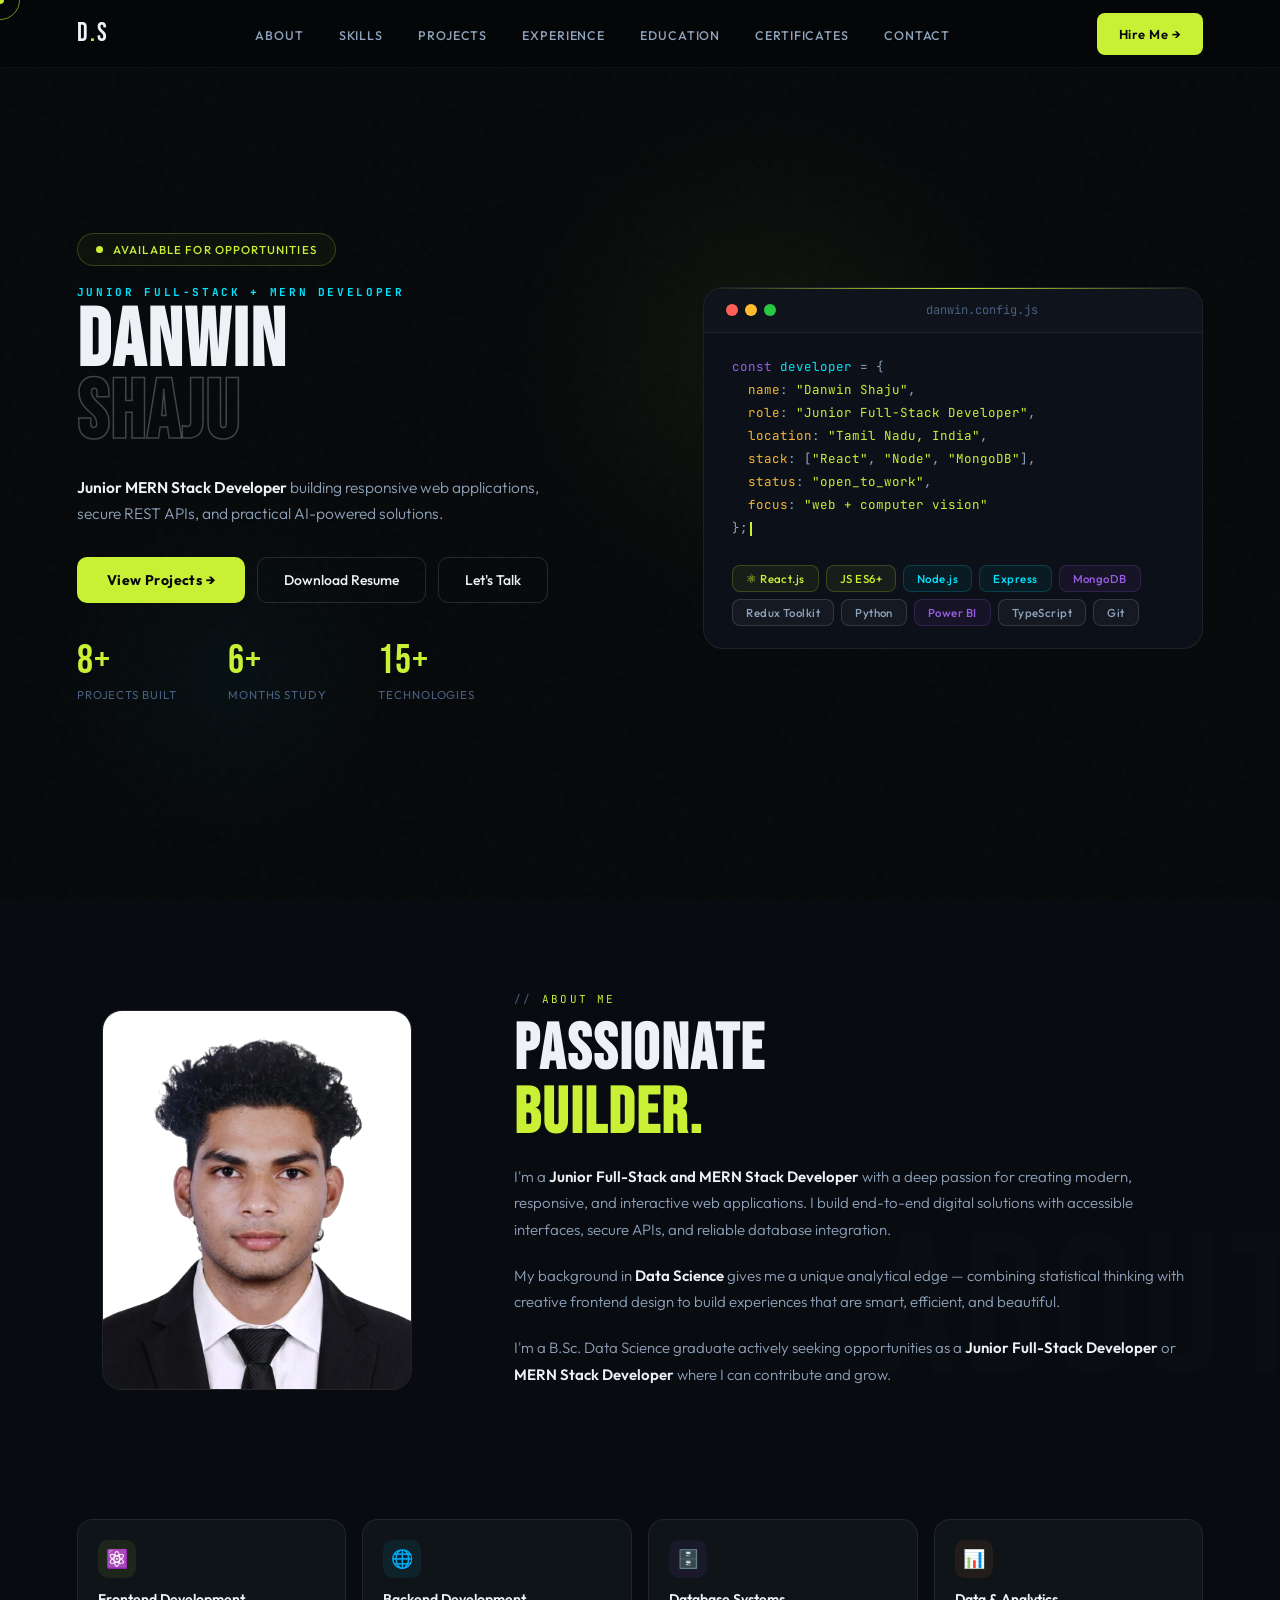
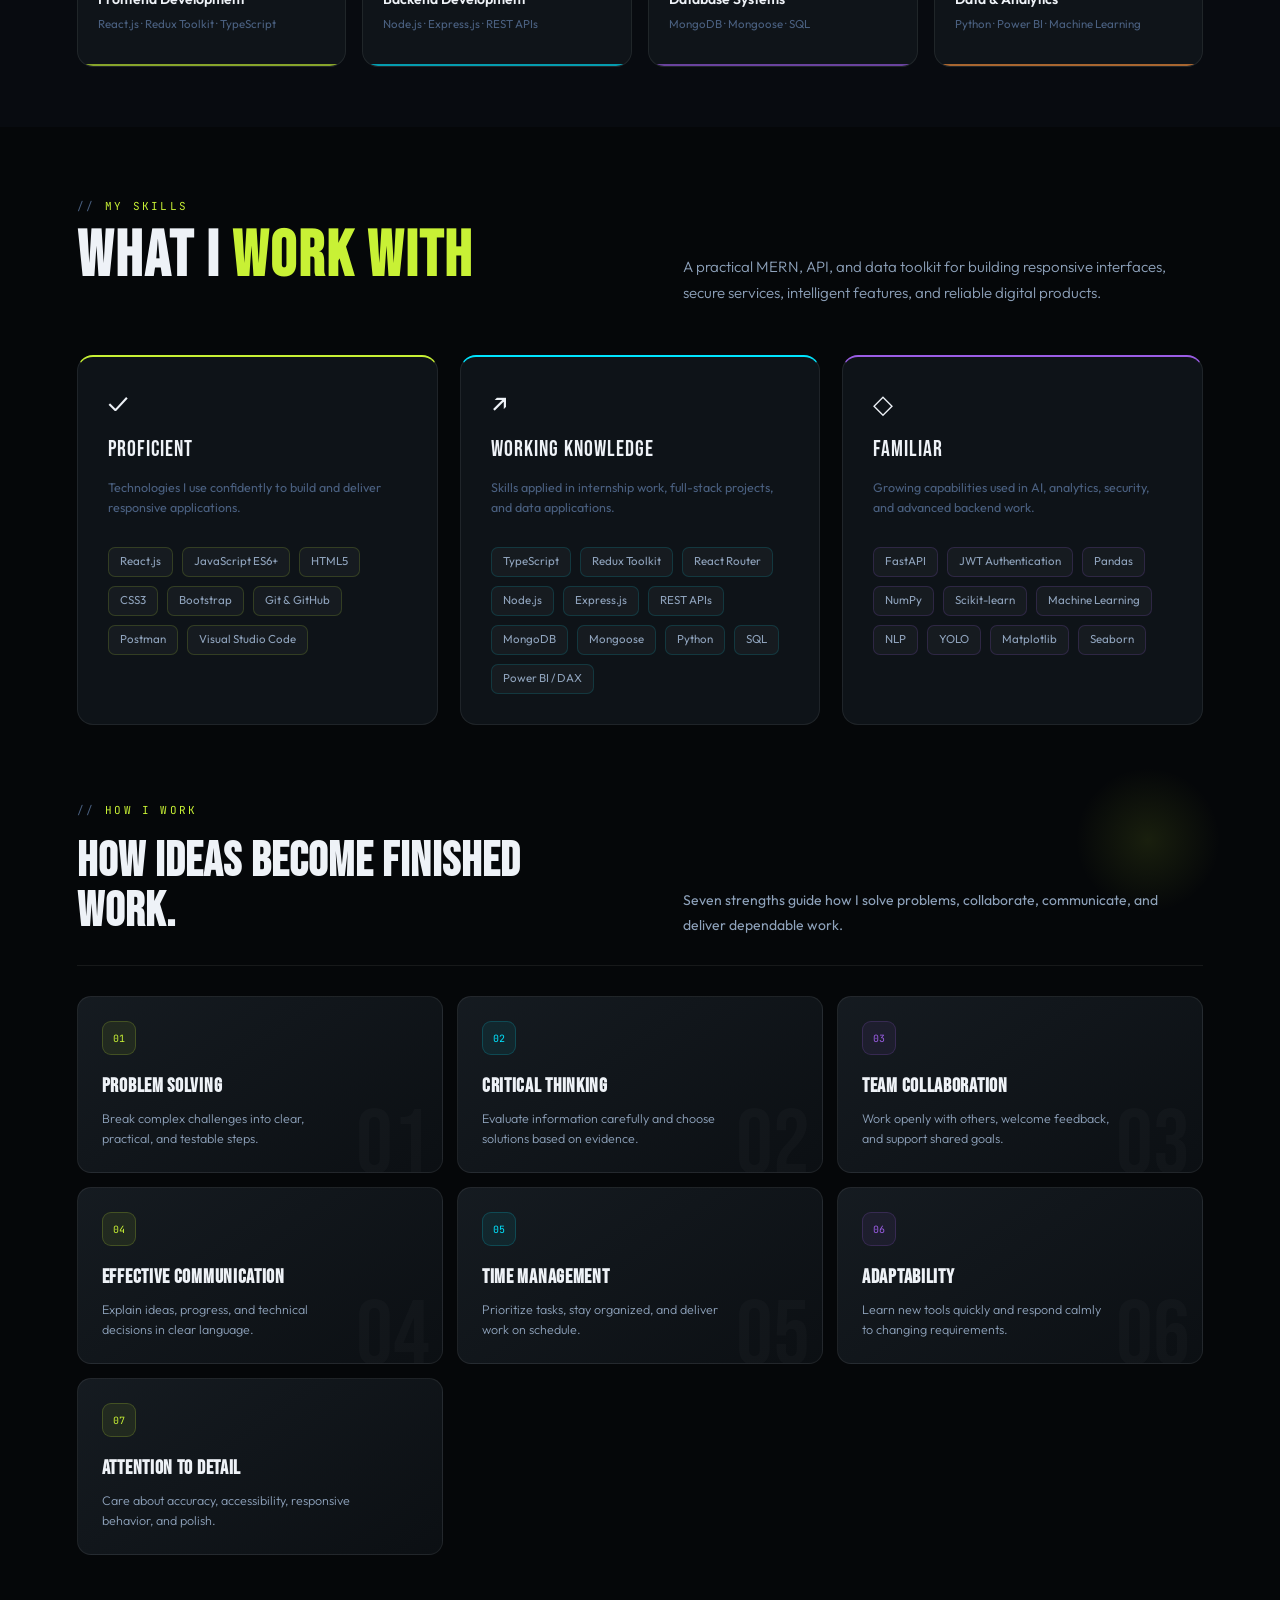
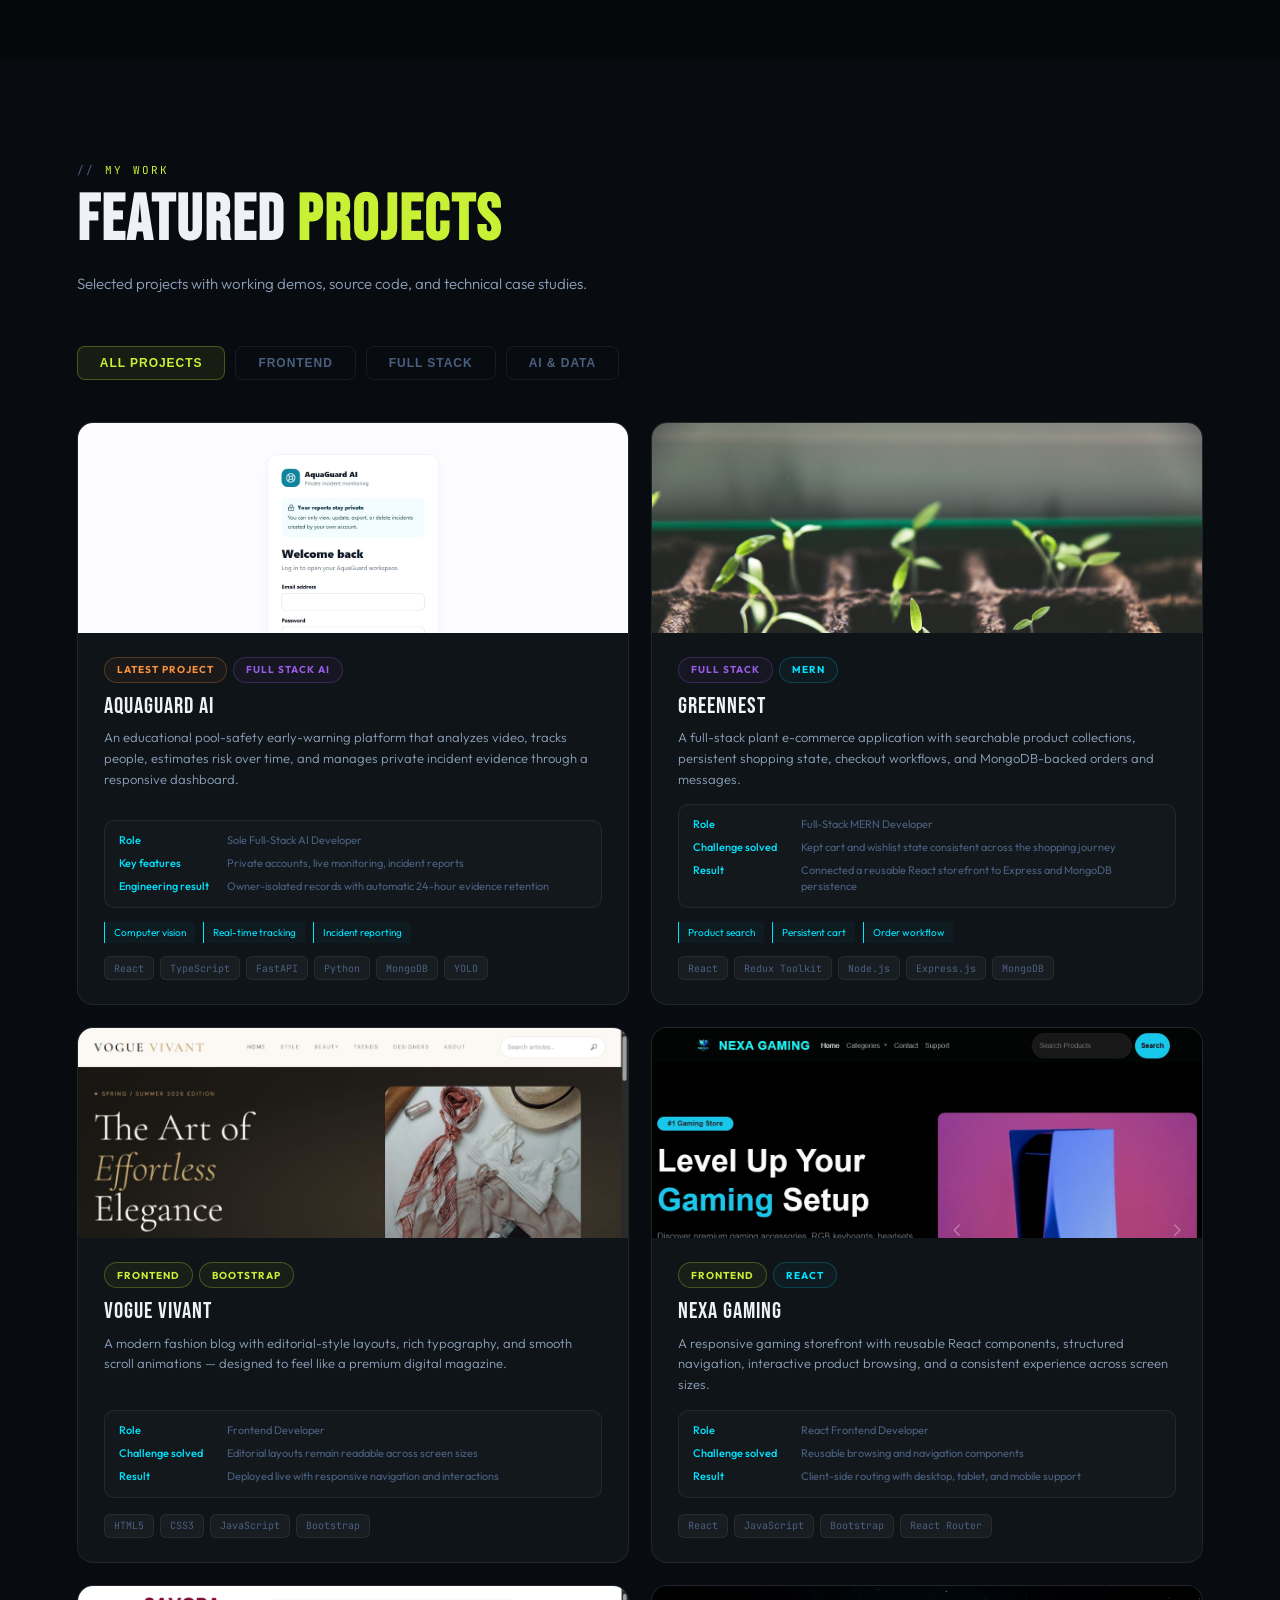
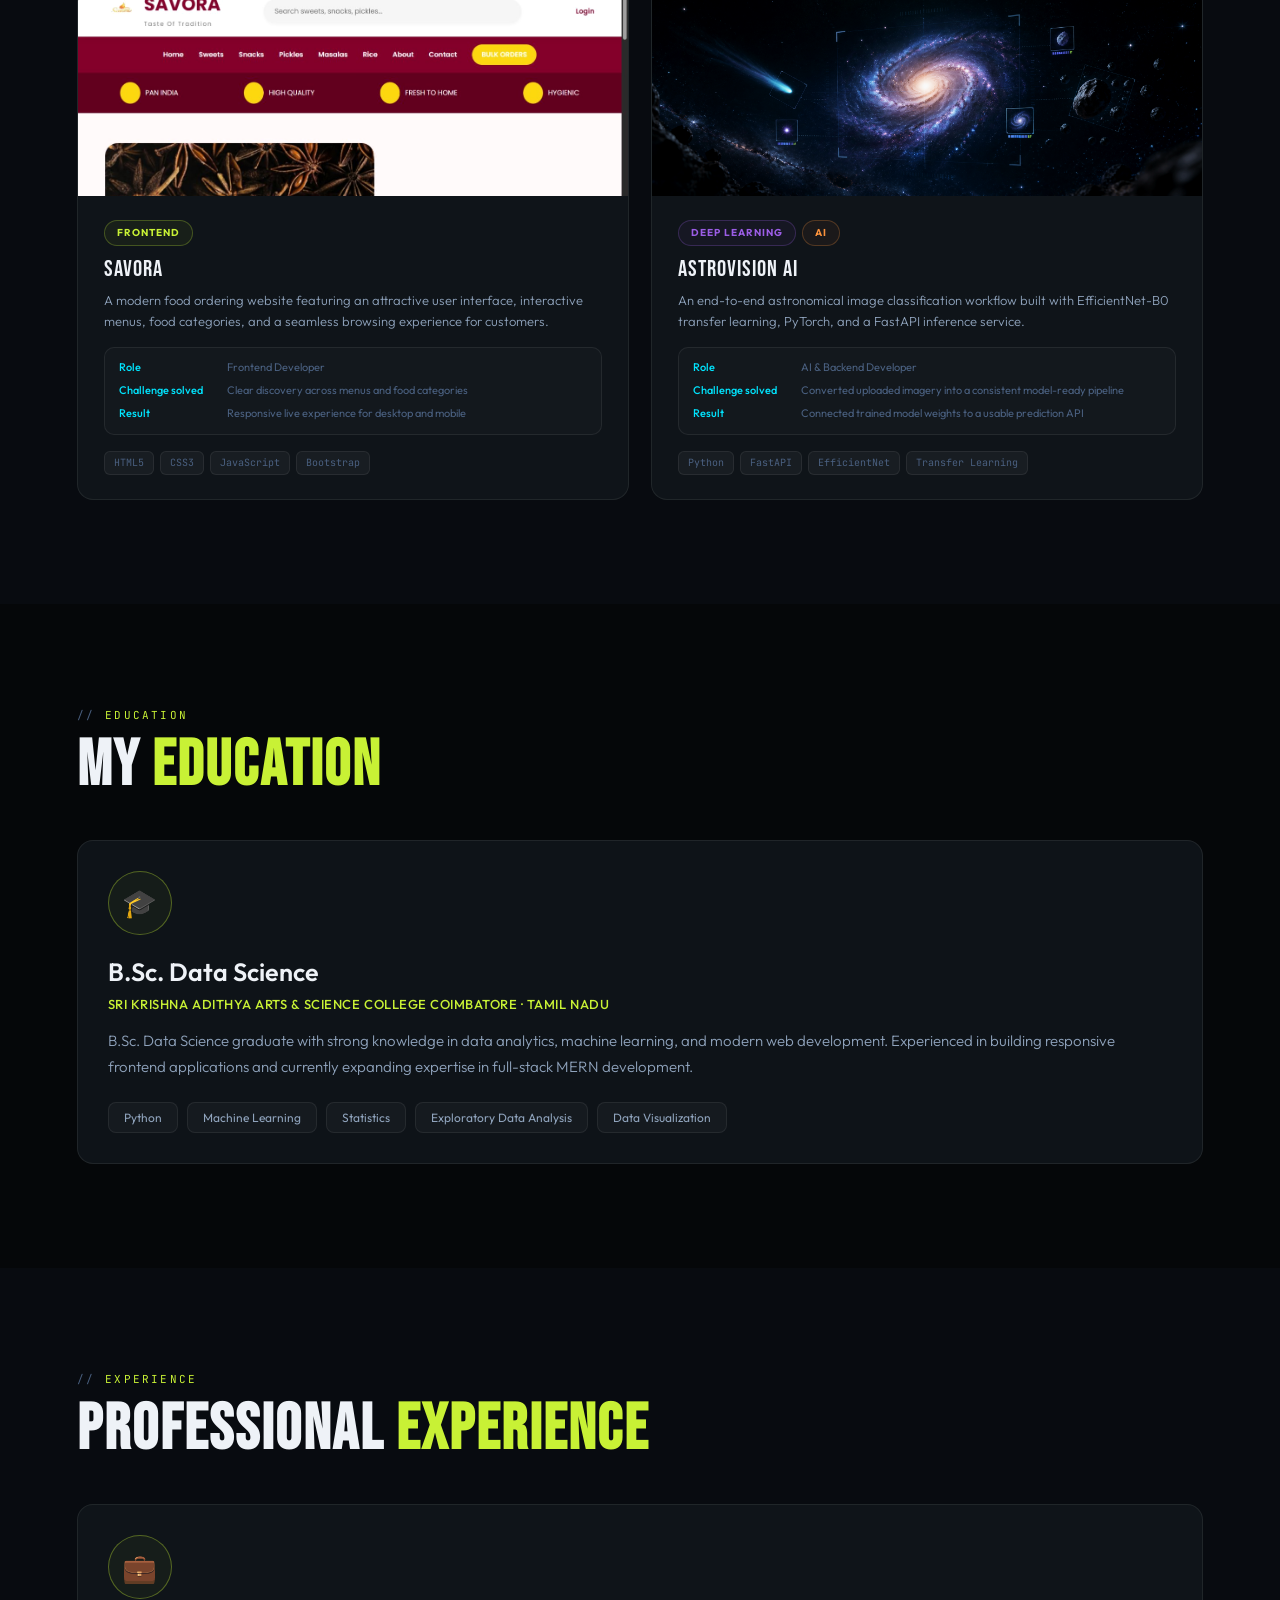
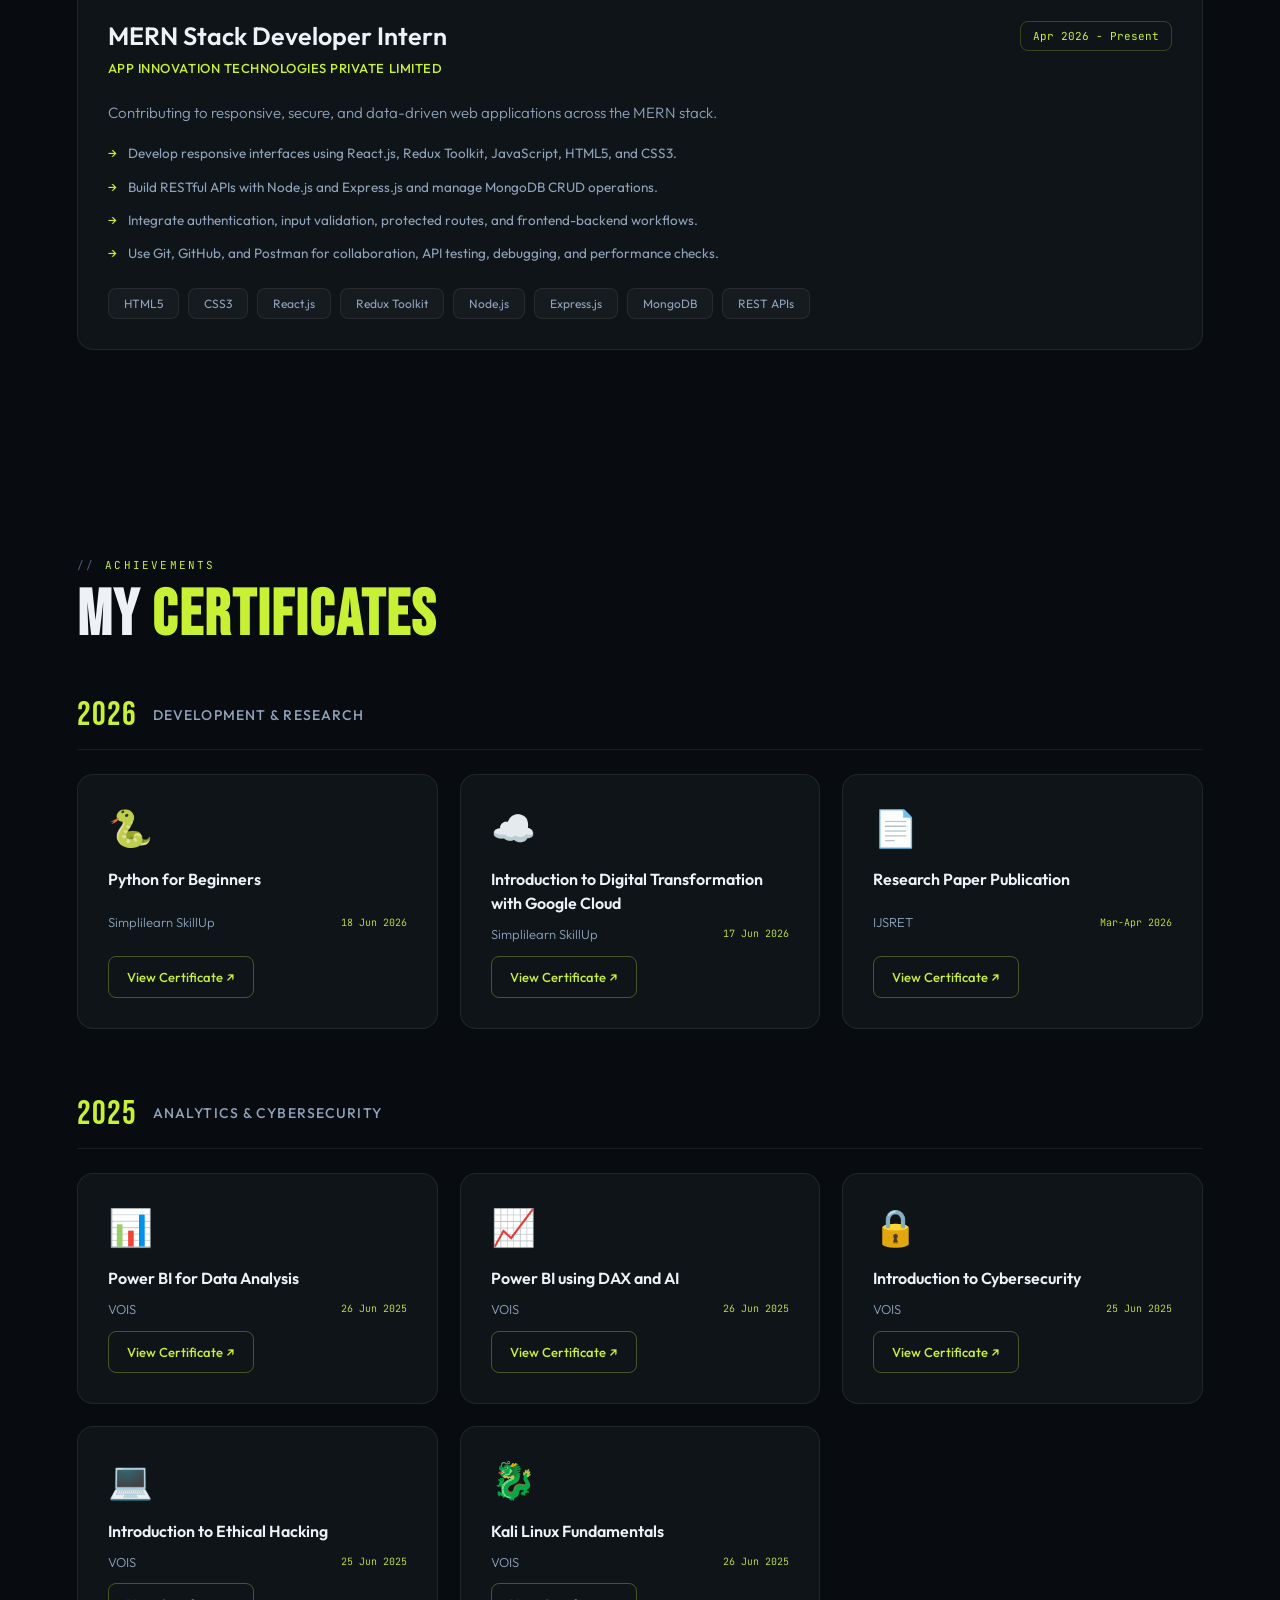
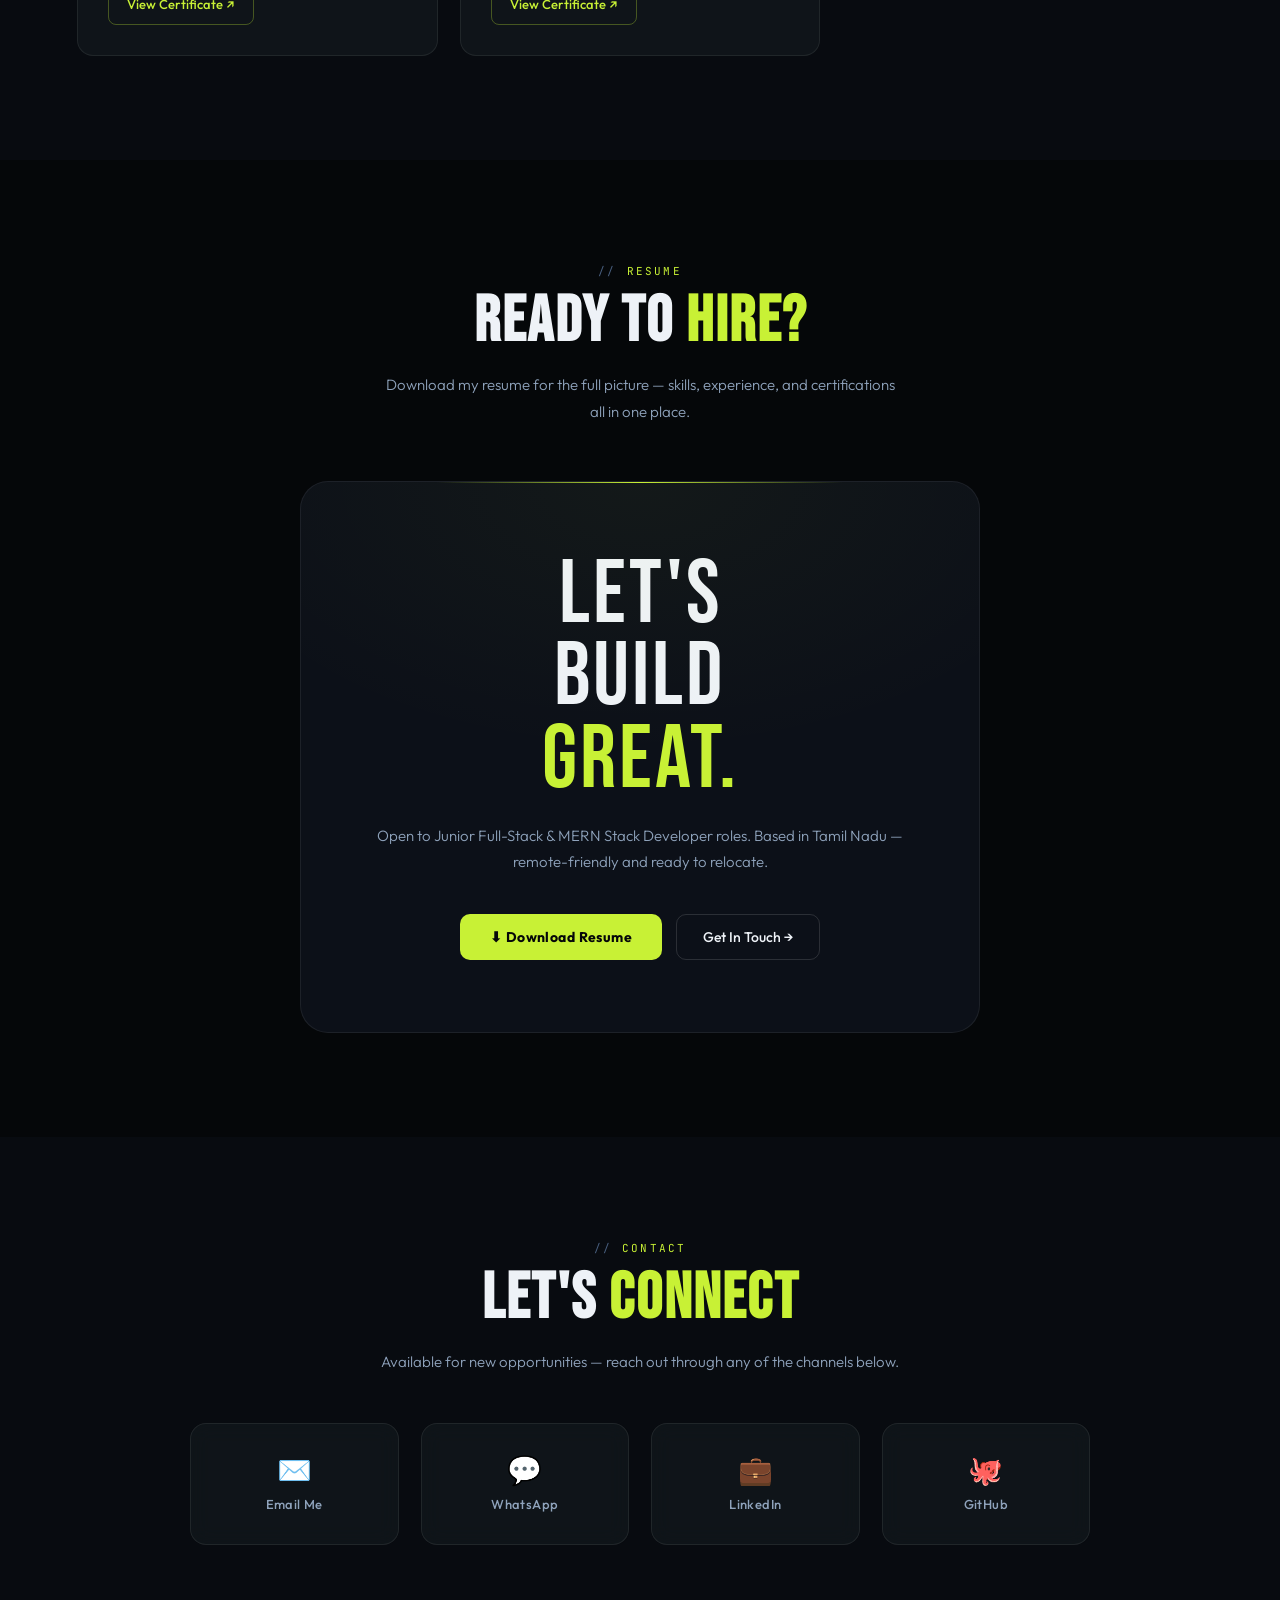
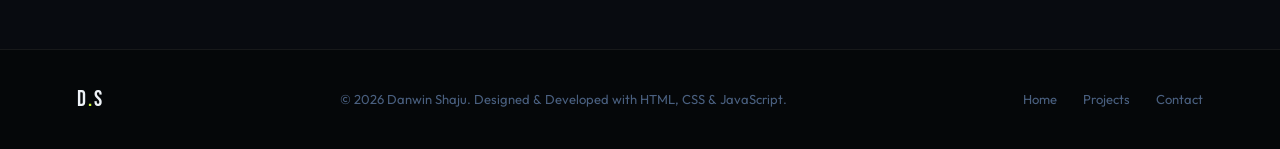
==== commit 5ed3b6c0: "Add GreenNest to portfolio projects" ====
--- a/index.html
+++ b/index.html
@@ -232,7 +232,7 @@
     <div class="reveal" style="margin-bottom:48px">
       <div class="section-label">My Work</div>
       <h2 class="section-heading">Featured <span>Projects</span></h2>
-      <p class="section-sub">Real projects with real code — each with a live demo and GitHub source.</p>
+      <p class="section-sub">Selected projects with working demos, source code, and technical case studies.</p>
     </div>
     <div class="proj-filters reveal">
       <button class="pf-btn active" onclick="filterProj('all',this)">All Projects</button>
@@ -257,6 +257,34 @@
           <div class="project-evidence"><span><strong>Role</strong>Sole Full-Stack AI Developer</span><span><strong>Key features</strong>Private accounts, live monitoring, incident reports</span><span><strong>Engineering result</strong>Owner-isolated records with automatic 24-hour evidence retention</span></div>
           <div class="project-proof"><span>Computer vision</span><span>Real-time tracking</span><span>Incident reporting</span></div>
           <div class="proj-stack"><span class="ps-chip">React</span><span class="ps-chip">TypeScript</span><span class="ps-chip">FastAPI</span><span class="ps-chip">Python</span><span class="ps-chip">MongoDB</span><span class="ps-chip">YOLO</span></div>
+        </div>
+      </div>
+
+
+      <div class="proj-card reveal d1" data-cat="fullstack">
+        <div class="proj-thumb project-preview">
+          <img src="./assets/project-previews/greennest.jpg" alt="GreenNest seedlings growing in biodegradable plant pots" loading="lazy">
+          <div class="proj-overlay">
+            <a href="https://danwinshaju.github.io/GreenNest/" target="_blank" rel="noopener" class="pov-btn pov-demo">Live Demo ↗</a>
+            <a href="https://github.com/Danwinshaju/GreenNest" target="_blank" rel="noopener" class="pov-btn pov-code">GitHub</a>
+          </div>
+        </div>
+        <div class="proj-body">
+          <div class="proj-tags-row">
+            <span class="proj-tag tag-fs">Full Stack</span>
+            <span class="proj-tag tag-mern">MERN</span>
+          </div>
+          <div class="proj-name">GREENNEST</div>
+          <p class="proj-desc">A full-stack plant e-commerce application with searchable product collections, persistent shopping state, checkout workflows, and MongoDB-backed orders and messages.</p>
+          <div class="project-evidence"><span><strong>Role</strong>Full-Stack MERN Developer</span><span><strong>Challenge solved</strong>Kept cart and wishlist state consistent across the shopping journey</span><span><strong>Result</strong>Connected a reusable React storefront to Express and MongoDB persistence</span></div>
+          <div class="project-proof"><span>Product search</span><span>Persistent cart</span><span>Order workflow</span></div>
+          <div class="proj-stack">
+            <span class="ps-chip">React</span>
+            <span class="ps-chip">Redux Toolkit</span>
+            <span class="ps-chip">Node.js</span>
+            <span class="ps-chip">Express.js</span>
+            <span class="ps-chip">MongoDB</span>
+          </div>
         </div>
       </div>
 
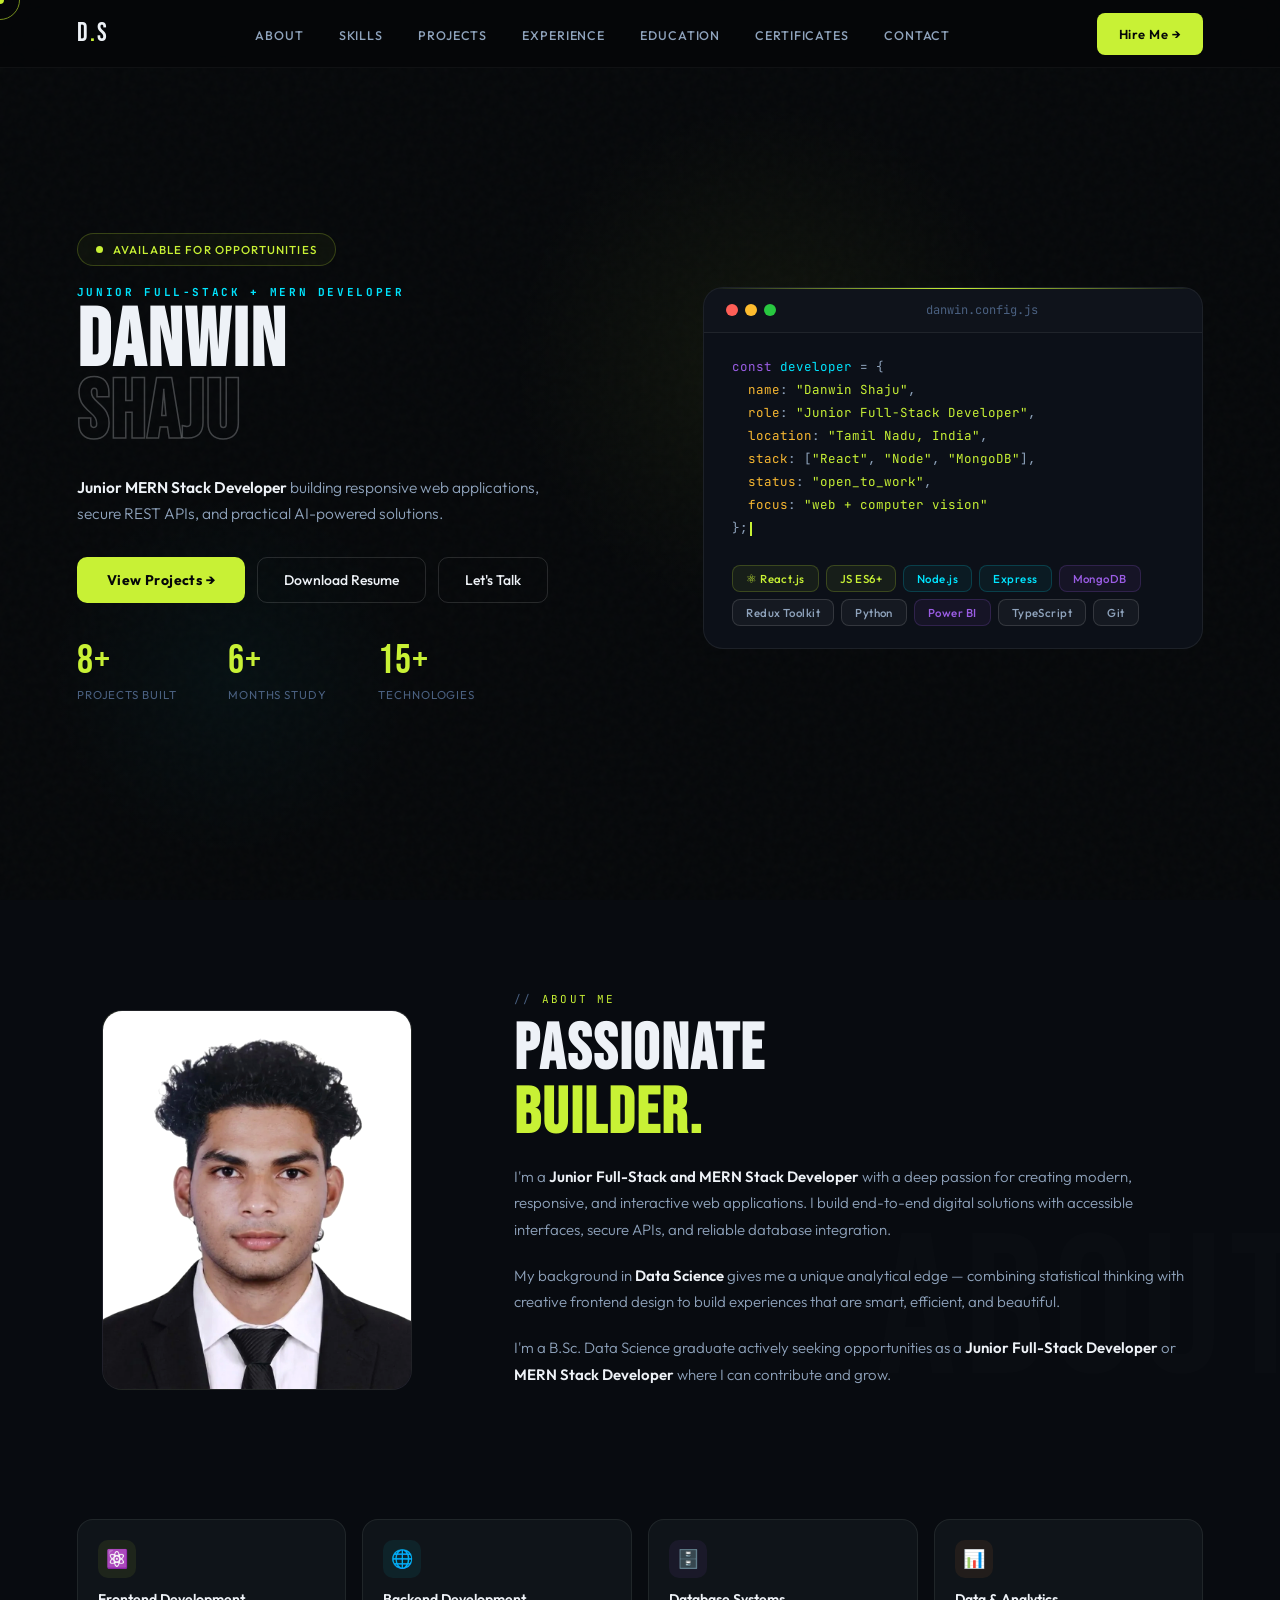
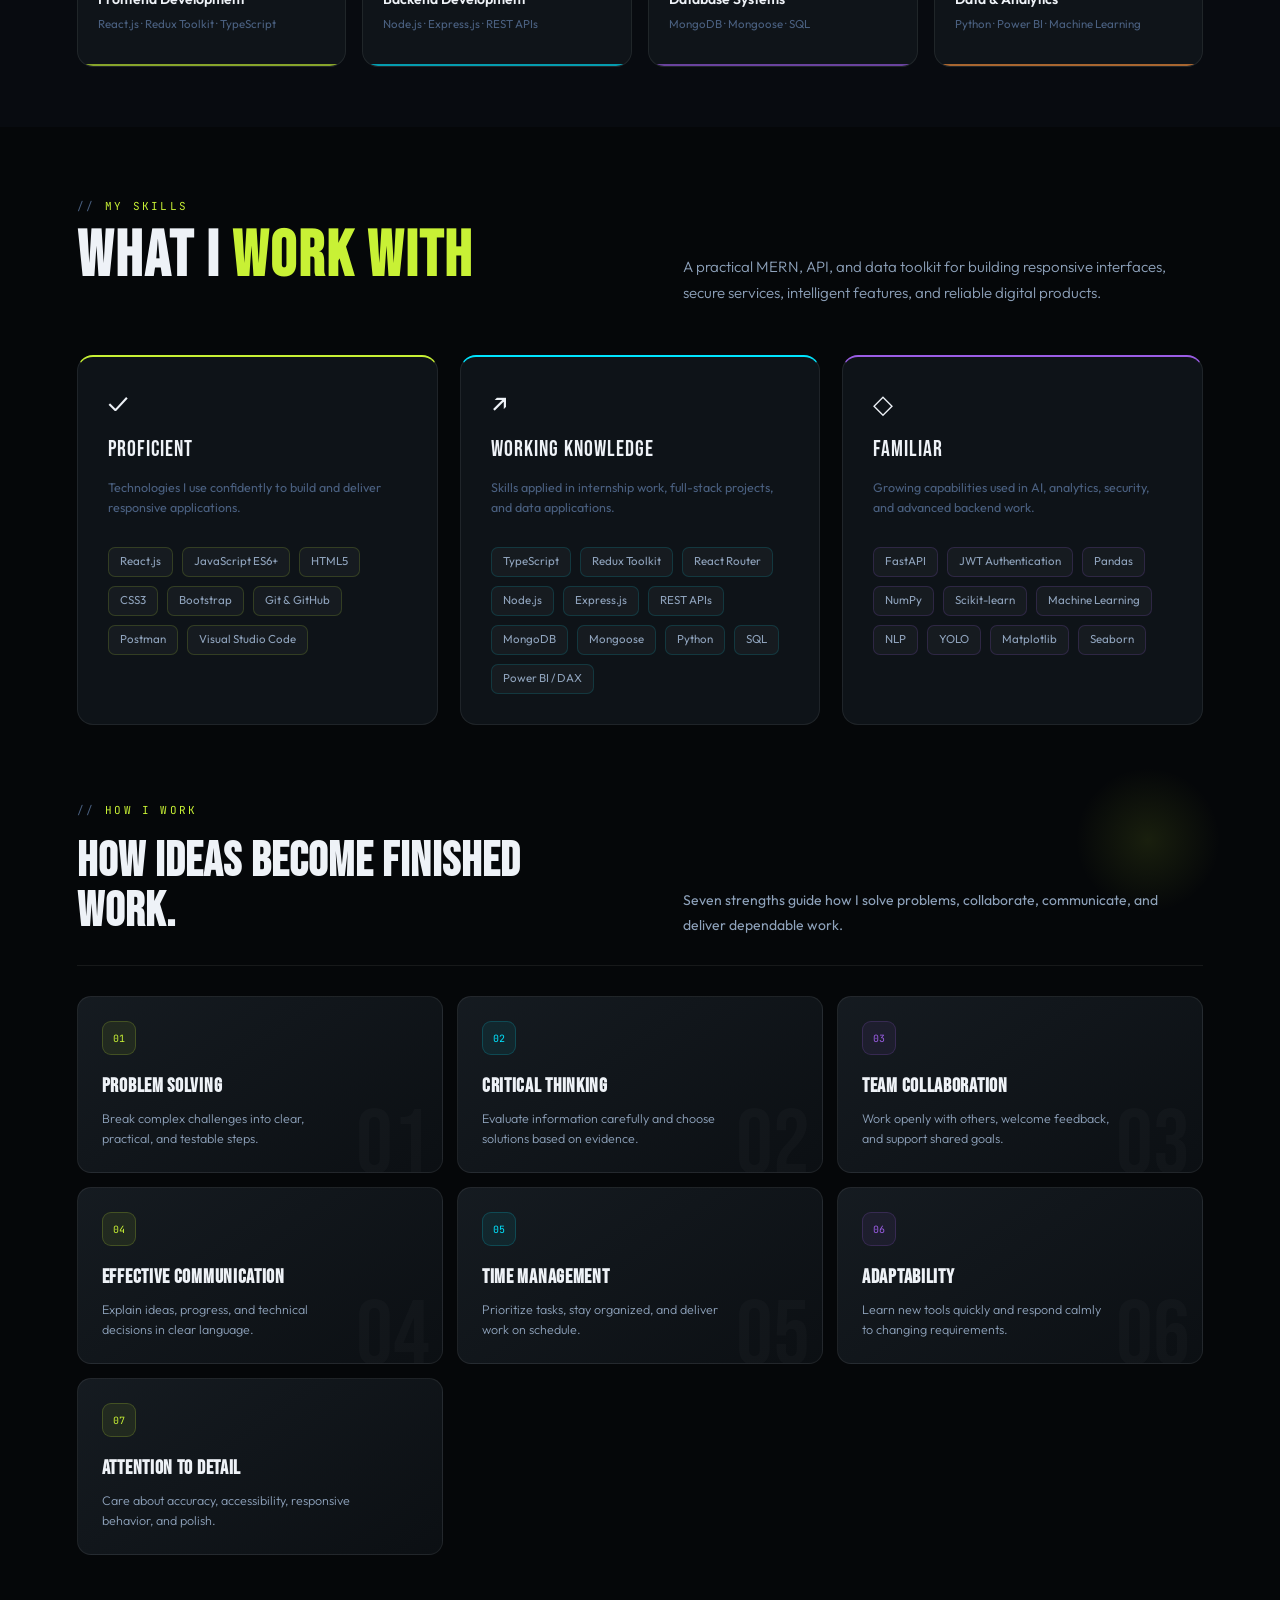
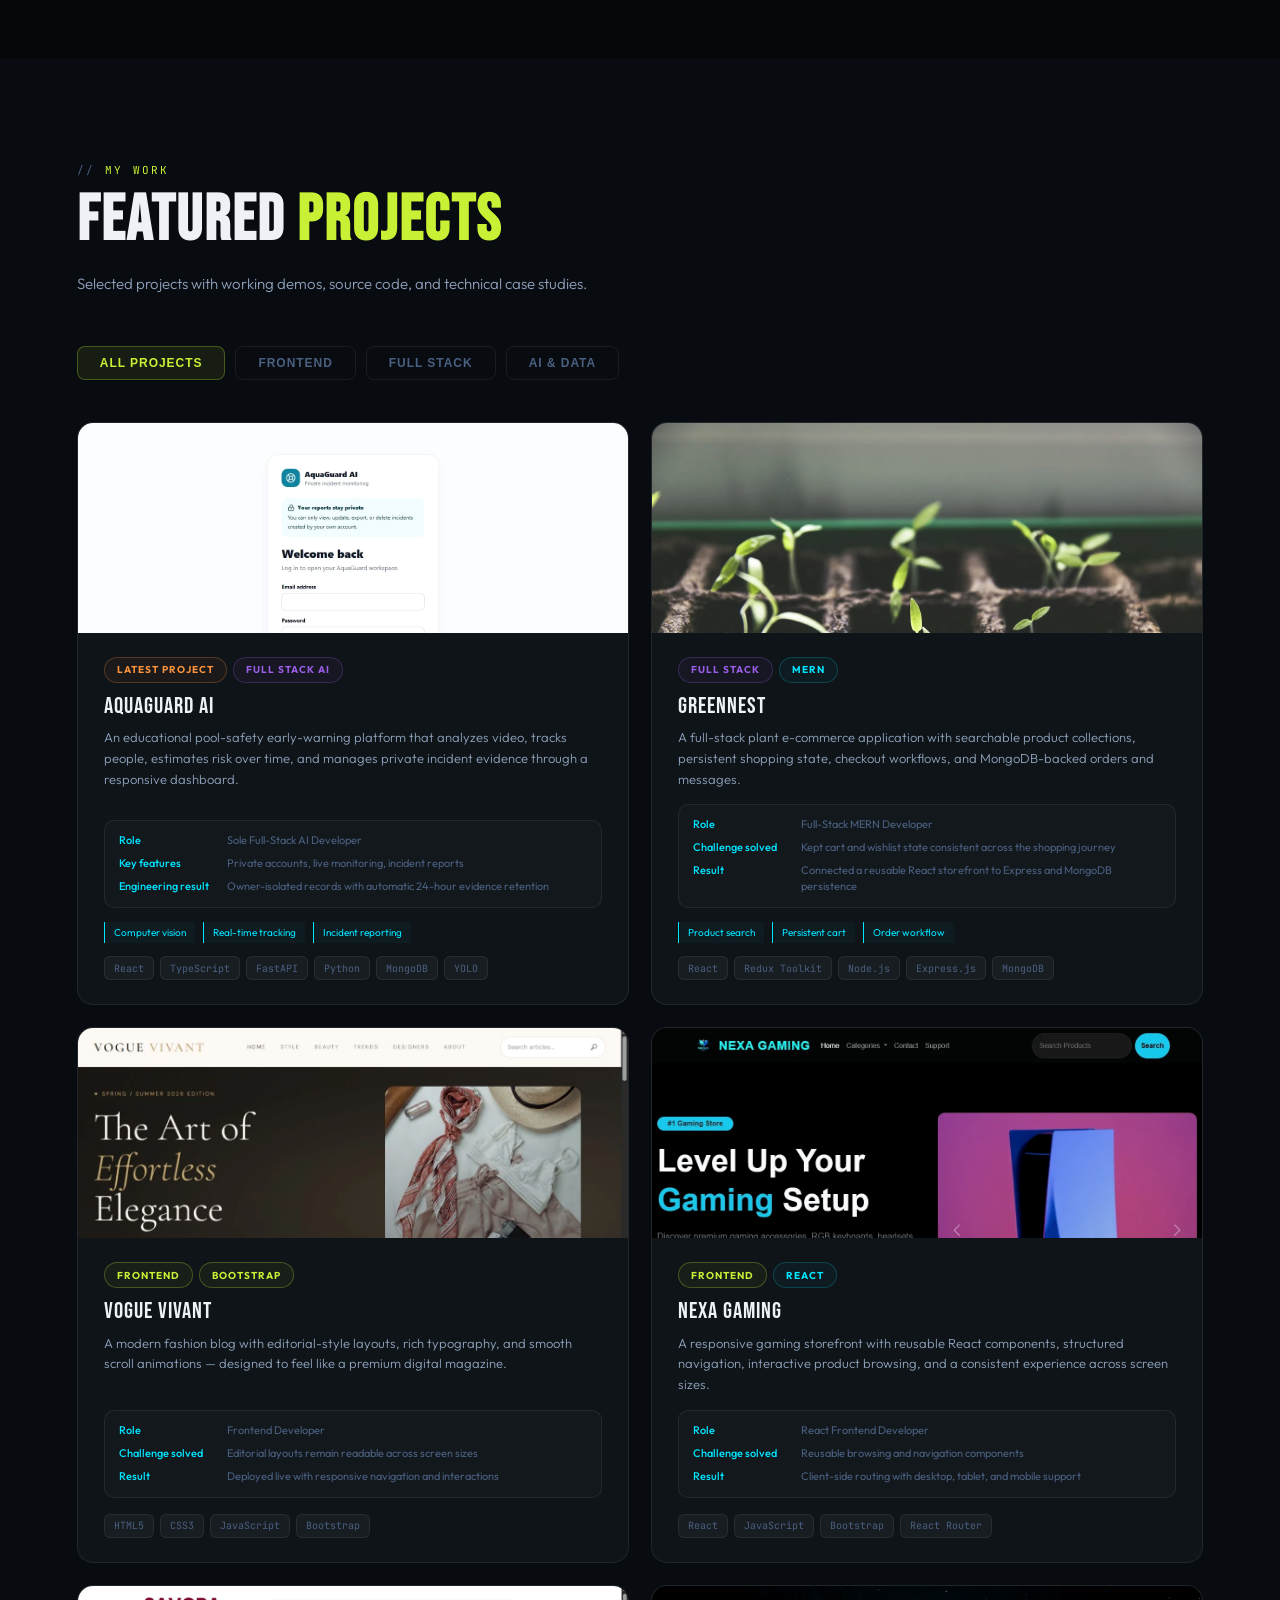
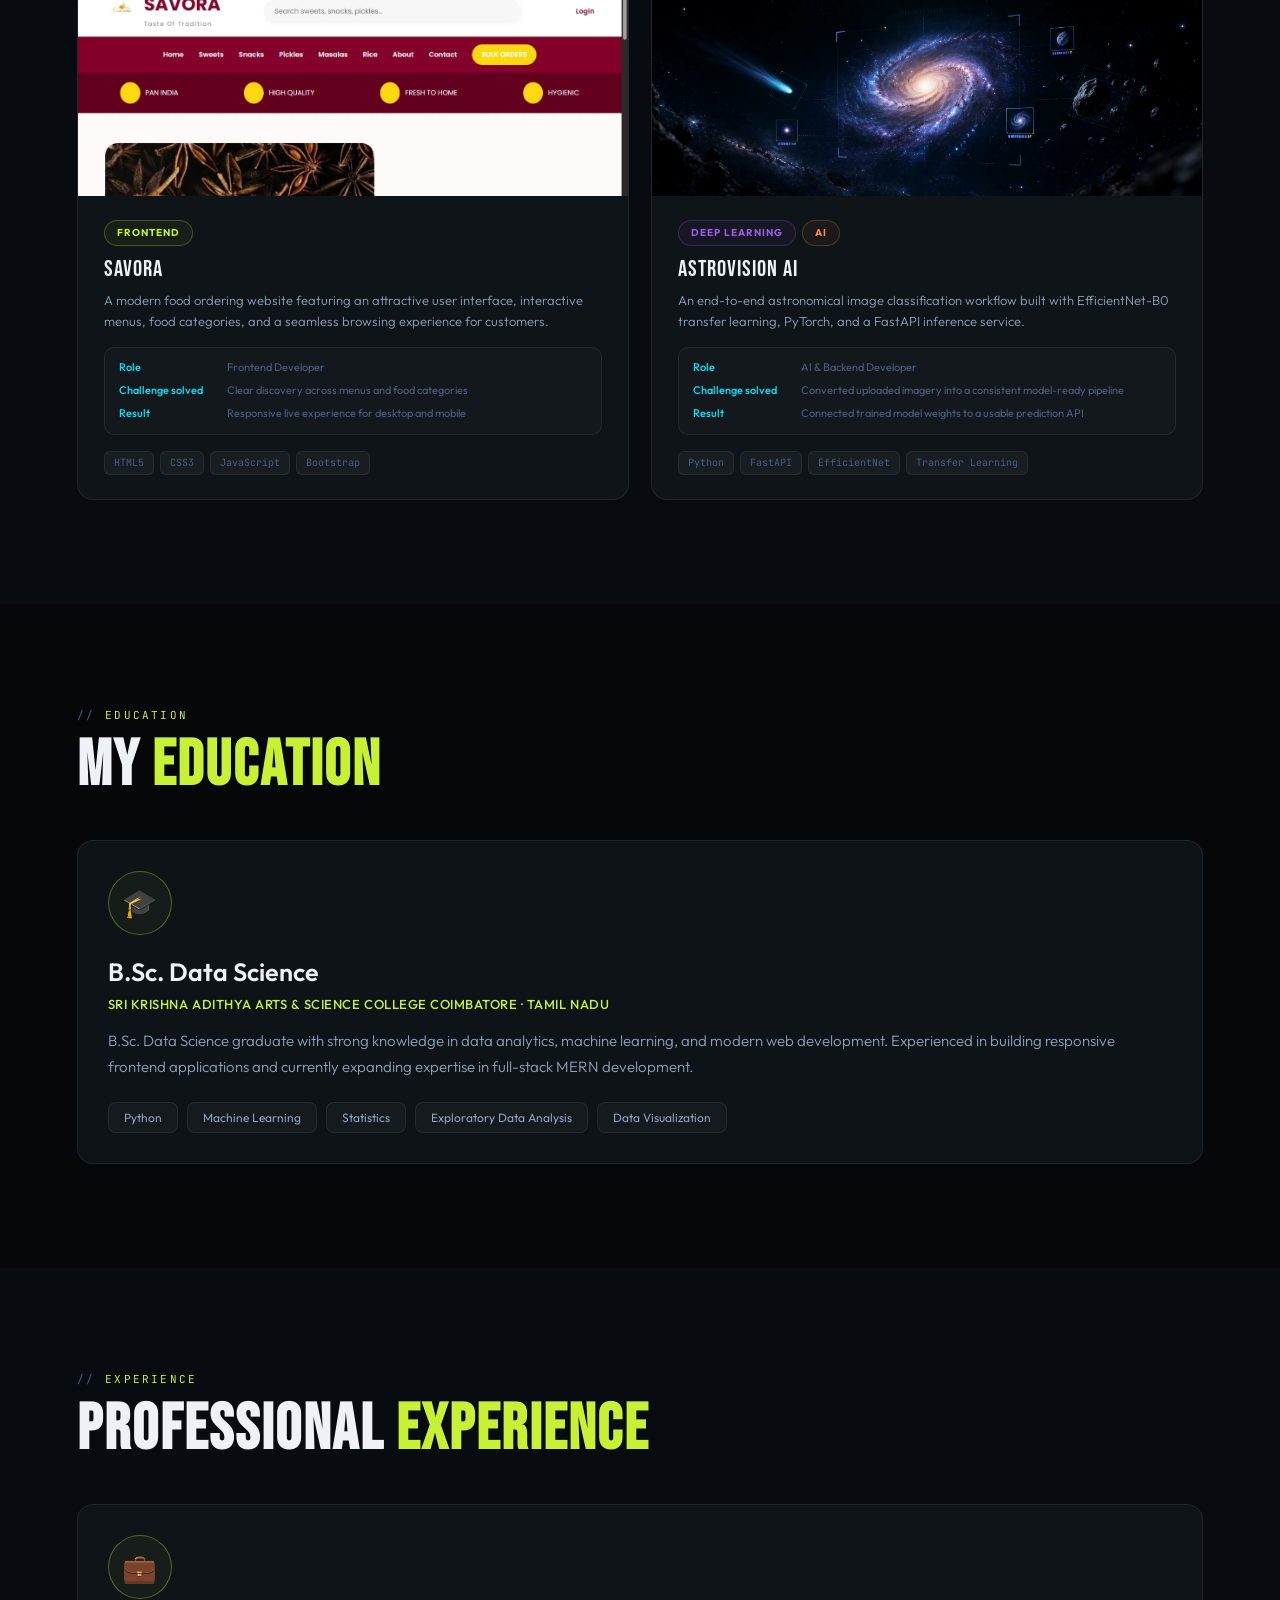
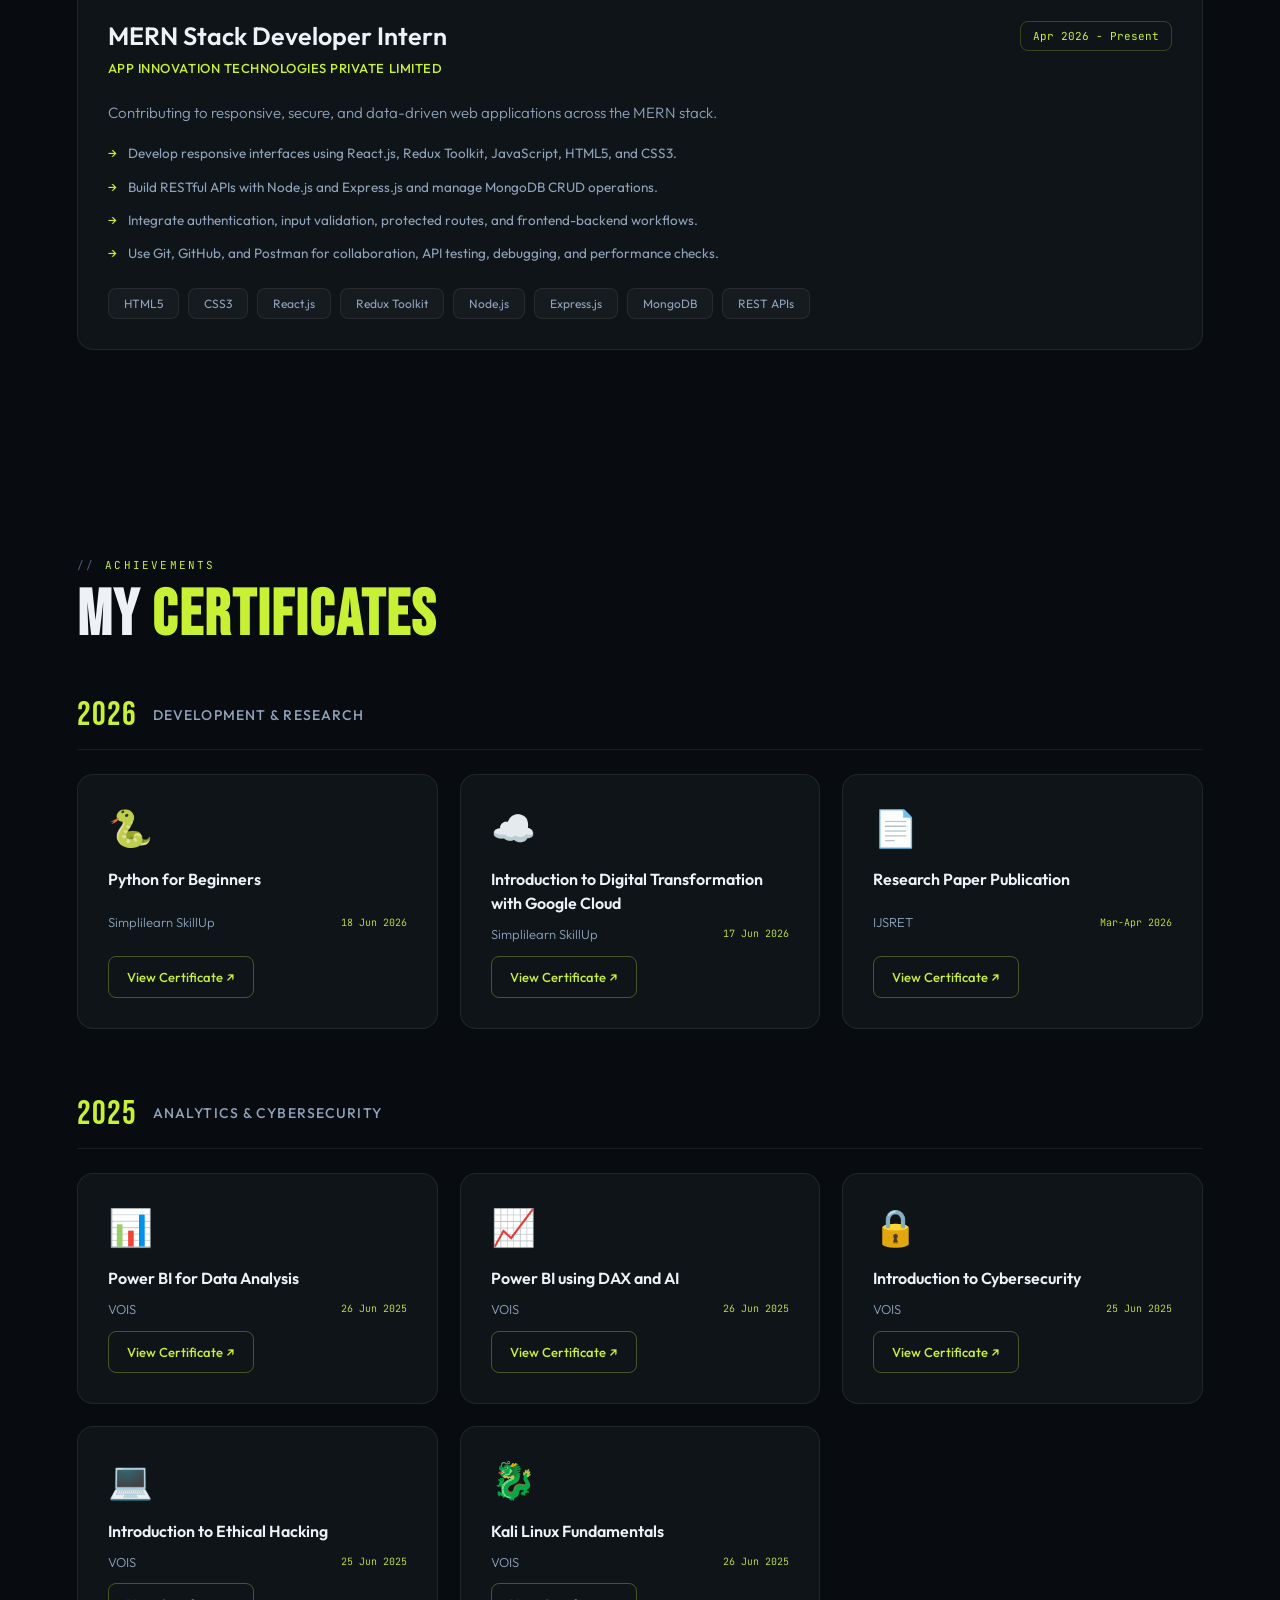
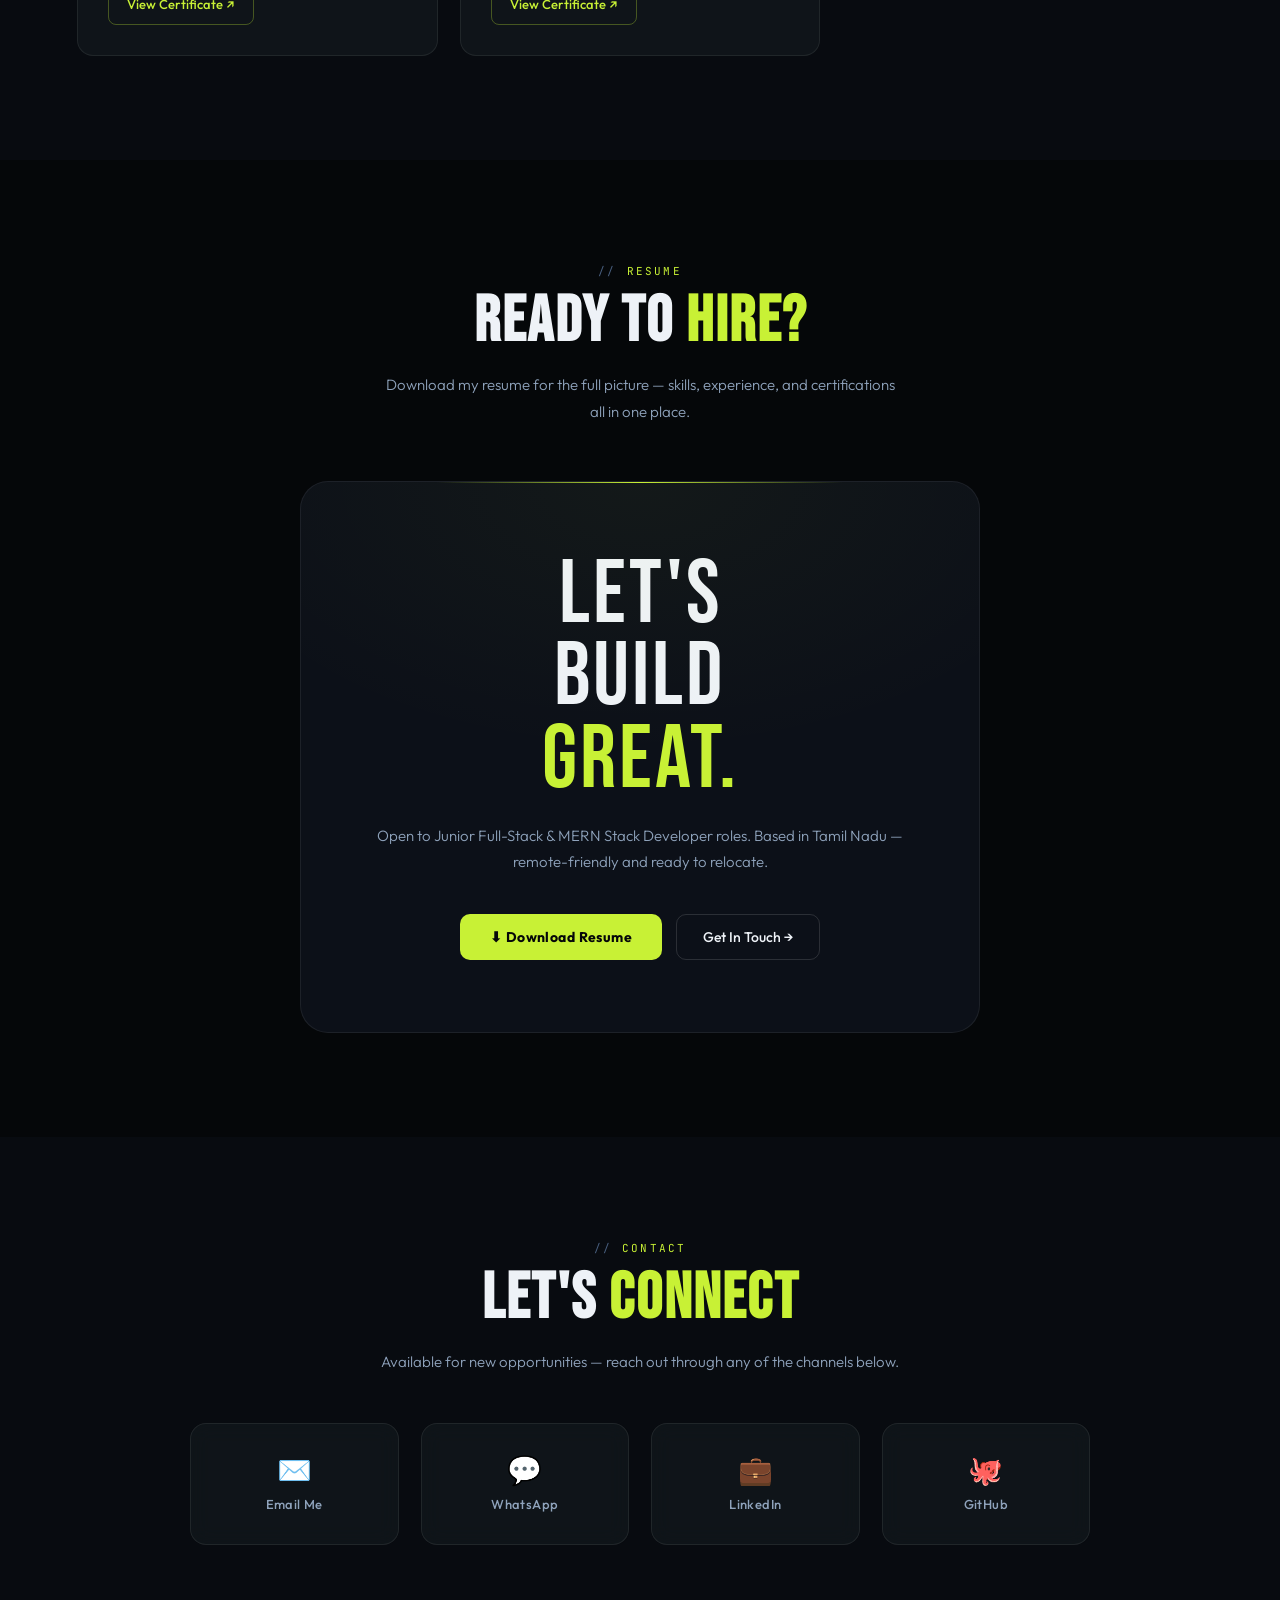
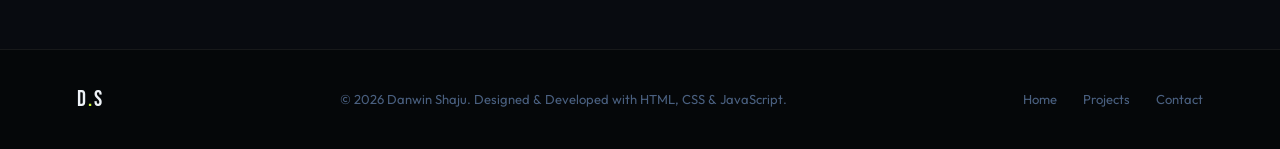
==== commit 26a0cb7e: "Optimize portfolio images with WebP" ====
--- a/index.html
+++ b/index.html
@@ -138,7 +138,7 @@
     <div class="about-visual-side reveal">
       <div class="about-photo-wrap">
         <div class="about-photo-frame">
-          <img src="./assets/pfp2.jpeg" alt="Danwin Shaju"
+          <img src="./assets/pfp2.webp" alt="Danwin Shaju"
                onerror="this.style.display='none';this.nextElementSibling.style.display='flex'">
           <div class="about-initials" style="display:none">DS</div>
         </div>
@@ -244,7 +244,7 @@
 
       <div class="proj-card proj-featured reveal d1" data-cat="ai fullstack">
         <div class="proj-thumb project-preview">
-          <img src="./assets/project-previews/aquaguard-ai.png" alt="AquaGuard AI private incident monitoring login interface" loading="lazy">
+          <img src="./assets/project-previews/aquaguard-ai.webp" alt="AquaGuard AI private incident monitoring login interface" loading="lazy">
           <div class="proj-overlay">
             <a href="./aquaguard-case-study.html" class="pov-btn pov-demo">Case Study →</a>
             <a href="https://github.com/Danwinshaju/AquaGuard-AI" target="_blank" rel="noopener" class="pov-btn pov-code">GitHub</a>
@@ -263,7 +263,7 @@
 
       <div class="proj-card reveal d1" data-cat="fullstack">
         <div class="proj-thumb project-preview">
-          <img src="./assets/project-previews/greennest.jpg" alt="GreenNest seedlings growing in biodegradable plant pots" loading="lazy">
+          <img src="./assets/project-previews/greennest.webp" alt="GreenNest seedlings growing in biodegradable plant pots" loading="lazy">
           <div class="proj-overlay">
             <a href="https://danwinshaju.github.io/GreenNest/" target="_blank" rel="noopener" class="pov-btn pov-demo">Live Demo ↗</a>
             <a href="https://github.com/Danwinshaju/GreenNest" target="_blank" rel="noopener" class="pov-btn pov-code">GitHub</a>
@@ -291,7 +291,7 @@
 
       <div class="proj-card reveal d1" data-cat="frontend">
         <div class="proj-thumb project-preview">
-          <img src="./assets/project-previews/vogue-vivant.png" alt="Vogue Vivant fashion blog homepage" loading="lazy">
+          <img src="./assets/project-previews/vogue-vivant.webp" alt="Vogue Vivant fashion blog homepage" loading="lazy">
           <div class="proj-overlay">
             <a href="https://danwinshaju.github.io/vogue-vivant/" target="_blank" rel="noopener" class="pov-btn pov-demo">Live Demo ↗</a>
             <a href="https://github.com/Danwinshaju/vogue-vivant" target="_blank" rel="noopener" class="pov-btn pov-code">GitHub</a>
@@ -316,7 +316,7 @@
 
       <div class="proj-card reveal d2" data-cat="frontend">
         <div class="proj-thumb project-preview">
-          <img src="./assets/project-previews/nexa-gaming.png" alt="NEXA Gaming responsive storefront homepage" loading="lazy">
+          <img src="./assets/project-previews/nexa-gaming.webp" alt="NEXA Gaming responsive storefront homepage" loading="lazy">
           <div class="proj-overlay">
             <a href="https://danwinshaju.github.io/NEXA-GAMING-WEB-PAGE/" target="_blank" rel="noopener" class="pov-btn pov-demo">Live Demo ↗</a>
             <a href="https://github.com/Danwinshaju/NEXA-GAMING-WEB-PAGE" target="_blank" rel="noopener" class="pov-btn pov-code">GitHub</a>
@@ -341,7 +341,7 @@
 
       <div class="proj-card reveal d3" data-cat="frontend">
         <div class="proj-thumb project-preview">
-          <img src="./assets/project-previews/savora.png" alt="Savora food website homepage" loading="lazy">
+          <img src="./assets/project-previews/savora.webp" alt="Savora food website homepage" loading="lazy">
           <div class="proj-overlay">
             <a href="https://danwinshaju.github.io/savora/" target="_blank" rel="noopener" class="pov-btn pov-demo">Live Demo ↗</a>
             <a href="https://github.com/Danwinshaju/savora" target="_blank" rel="noopener" class="pov-btn pov-code">GitHub</a>
@@ -365,7 +365,7 @@
 
       <div class="proj-card reveal d4" data-cat="ai">
         <div class="proj-thumb project-preview">
-          <img src="./assets/project-previews/astrovision-ai-cover.png" alt="AstroVision AI analyzing a galaxy, comet, and asteroids" loading="lazy">
+          <img src="./assets/project-previews/astrovision-ai-cover.webp" alt="AstroVision AI analyzing a galaxy, comet, and asteroids" loading="lazy">
           <div class="proj-overlay">
             <a href="./astrovision-case-study.html" class="pov-btn pov-demo">Case Study →</a>
             <a href="https://github.com/Danwinshaju/AstroVision-AI" target="_blank" rel="noopener" class="pov-btn pov-code">GitHub</a>
@@ -460,19 +460,19 @@
         <span class="cert-icon">🐍</span>
         <h3>Python for Beginners</h3>
         <p class="cert-meta">Simplilearn SkillUp <span>18 Jun 2026</span></p>
-        <a href="https://raw.githubusercontent.com/Danwinshaju/Danwin-portfolio/main/assets/certificates/previews/python-for-beginners.jpg" target="_blank" rel="noopener" class="cert-link">View Certificate ↗</a>
+        <a href="https://raw.githubusercontent.com/Danwinshaju/Danwin-portfolio/main/assets/certificates/previews/python-for-beginners.webp" target="_blank" rel="noopener" class="cert-link">View Certificate ↗</a>
       </div>
       <div class="cert-card reveal d2">
         <span class="cert-icon">☁️</span>
         <h3>Introduction to Digital Transformation with Google Cloud</h3>
         <p class="cert-meta">Simplilearn SkillUp <span>17 Jun 2026</span></p>
-        <a href="https://raw.githubusercontent.com/Danwinshaju/Danwin-portfolio/main/assets/certificates/previews/google-cloud-digital-transformation.jpg" target="_blank" rel="noopener" class="cert-link">View Certificate ↗</a>
+        <a href="https://raw.githubusercontent.com/Danwinshaju/Danwin-portfolio/main/assets/certificates/previews/google-cloud-digital-transformation.webp" target="_blank" rel="noopener" class="cert-link">View Certificate ↗</a>
       </div>
       <div class="cert-card reveal d3">
         <span class="cert-icon">📄</span>
         <h3>Research Paper Publication</h3>
         <p class="cert-meta">IJSRET <span>Mar-Apr 2026</span></p>
-        <a href="https://raw.githubusercontent.com/Danwinshaju/Danwin-portfolio/main/assets/certificates/previews/paper-presentation.jpg" target="_blank" rel="noopener" class="cert-link">View Certificate ↗</a>
+        <a href="https://raw.githubusercontent.com/Danwinshaju/Danwin-portfolio/main/assets/certificates/previews/paper-presentation.webp" target="_blank" rel="noopener" class="cert-link">View Certificate ↗</a>
       </div>
       </div>
     </div>
@@ -483,31 +483,31 @@
         <span class="cert-icon">📊</span>
         <h3>Power BI for Data Analysis</h3>
         <p class="cert-meta">VOIS <span>26 Jun 2025</span></p>
-        <a href="https://raw.githubusercontent.com/Danwinshaju/Danwin-portfolio/main/assets/certificates/previews/power-bi-data-analysis.jpg" target="_blank" rel="noopener" class="cert-link">View Certificate ↗</a>
+        <a href="https://raw.githubusercontent.com/Danwinshaju/Danwin-portfolio/main/assets/certificates/previews/power-bi-data-analysis.webp" target="_blank" rel="noopener" class="cert-link">View Certificate ↗</a>
       </div>
       <div class="cert-card reveal d2">
         <span class="cert-icon">📈</span>
         <h3>Power BI using DAX and AI</h3>
         <p class="cert-meta">VOIS <span>26 Jun 2025</span></p>
-        <a href="https://raw.githubusercontent.com/Danwinshaju/Danwin-portfolio/main/assets/certificates/previews/power-bi-dax-ai.jpg" target="_blank" rel="noopener" class="cert-link">View Certificate ↗</a>
+        <a href="https://raw.githubusercontent.com/Danwinshaju/Danwin-portfolio/main/assets/certificates/previews/power-bi-dax-ai.webp" target="_blank" rel="noopener" class="cert-link">View Certificate ↗</a>
       </div>
       <div class="cert-card reveal d3">
         <span class="cert-icon">🔒</span>
         <h3>Introduction to Cybersecurity</h3>
         <p class="cert-meta">VOIS <span>25 Jun 2025</span></p>
-        <a href="https://raw.githubusercontent.com/Danwinshaju/Danwin-portfolio/main/assets/certificates/previews/introduction-to-cybersecurity.jpg" target="_blank" rel="noopener" class="cert-link">View Certificate ↗</a>
+        <a href="https://raw.githubusercontent.com/Danwinshaju/Danwin-portfolio/main/assets/certificates/previews/introduction-to-cybersecurity.webp" target="_blank" rel="noopener" class="cert-link">View Certificate ↗</a>
       </div>
       <div class="cert-card reveal d4">
         <span class="cert-icon">💻</span>
         <h3>Introduction to Ethical Hacking</h3>
         <p class="cert-meta">VOIS <span>25 Jun 2025</span></p>
-        <a href="https://raw.githubusercontent.com/Danwinshaju/Danwin-portfolio/main/assets/certificates/previews/introduction-to-ethical-hacking.jpg" target="_blank" rel="noopener" class="cert-link">View Certificate ↗</a>
+        <a href="https://raw.githubusercontent.com/Danwinshaju/Danwin-portfolio/main/assets/certificates/previews/introduction-to-ethical-hacking.webp" target="_blank" rel="noopener" class="cert-link">View Certificate ↗</a>
       </div>
       <div class="cert-card reveal d5">
         <span class="cert-icon">🐉</span>
         <h3>Kali Linux Fundamentals</h3>
         <p class="cert-meta">VOIS <span>26 Jun 2025</span></p>
-        <a href="https://raw.githubusercontent.com/Danwinshaju/Danwin-portfolio/main/assets/certificates/previews/kali-linux-fundamentals.jpg" target="_blank" rel="noopener" class="cert-link">View Certificate ↗</a>
+        <a href="https://raw.githubusercontent.com/Danwinshaju/Danwin-portfolio/main/assets/certificates/previews/kali-linux-fundamentals.webp" target="_blank" rel="noopener" class="cert-link">View Certificate ↗</a>
       </div>
       </div>
     </div>
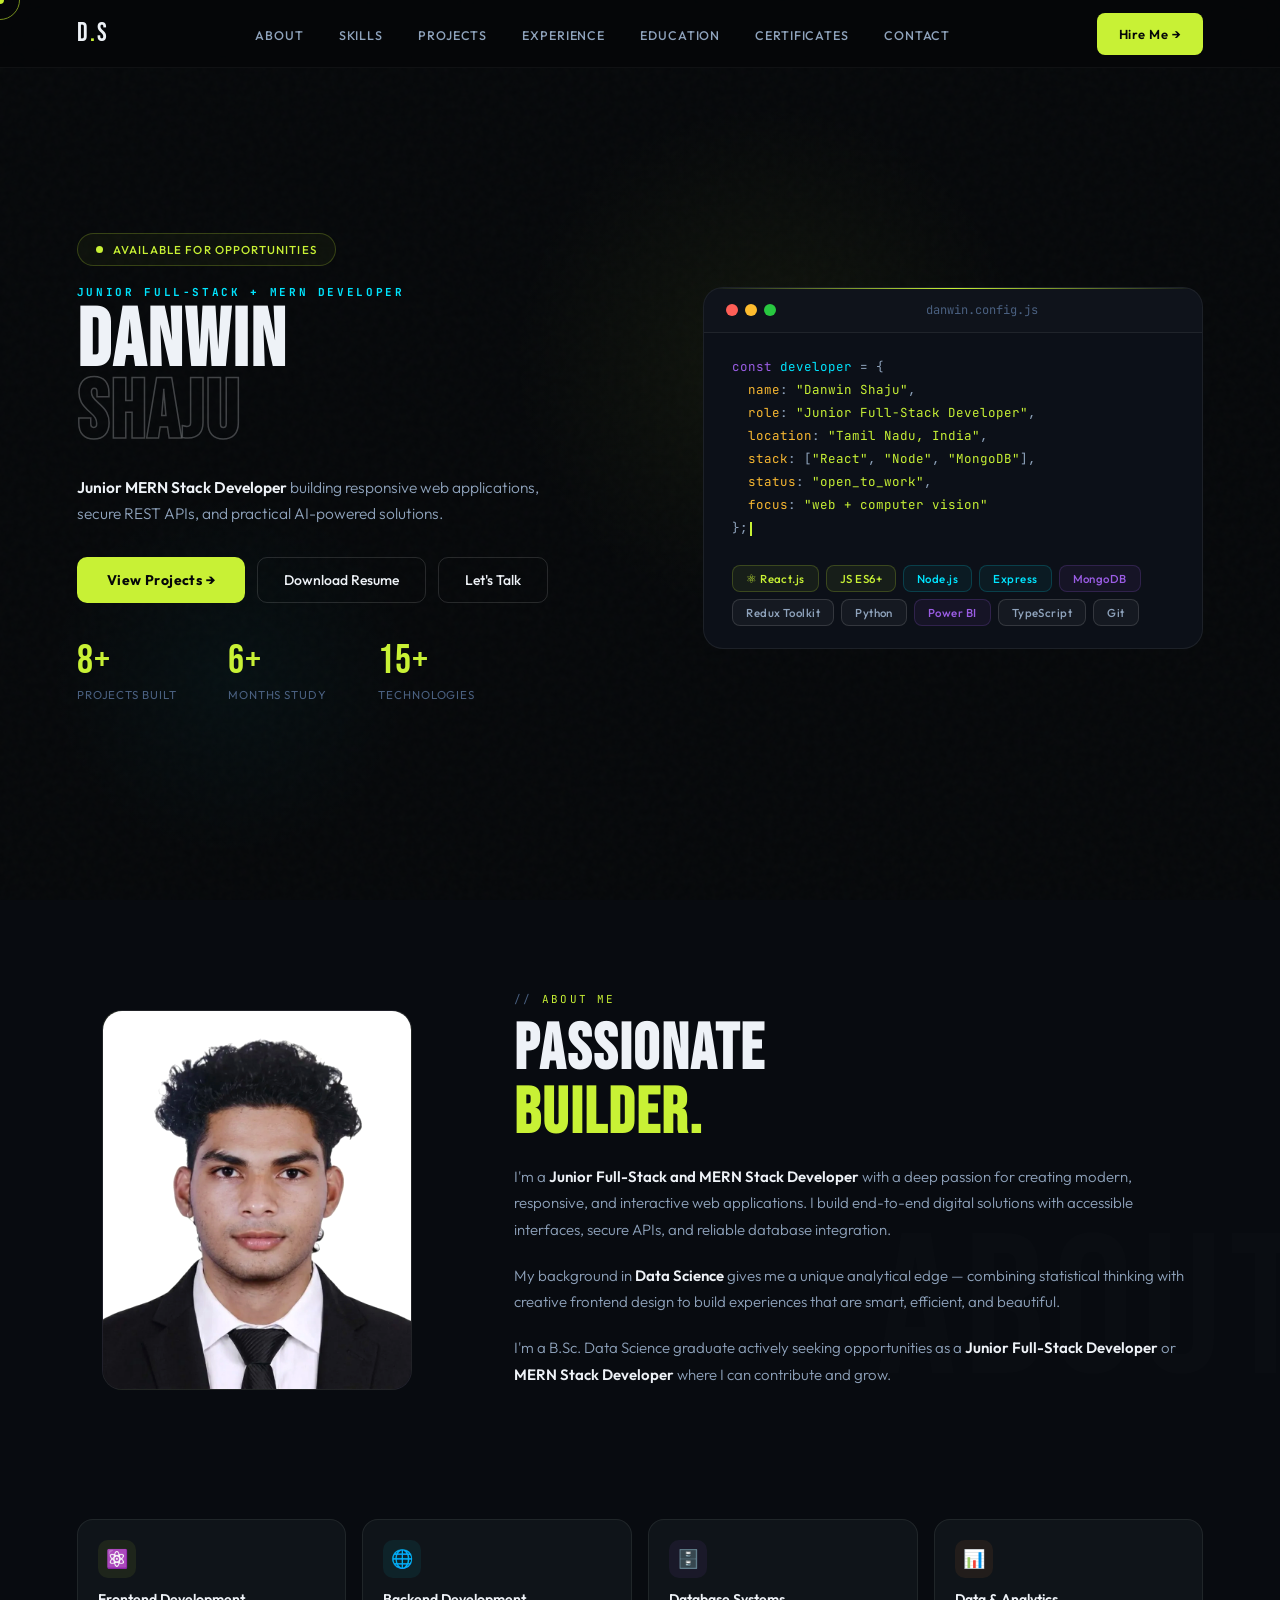
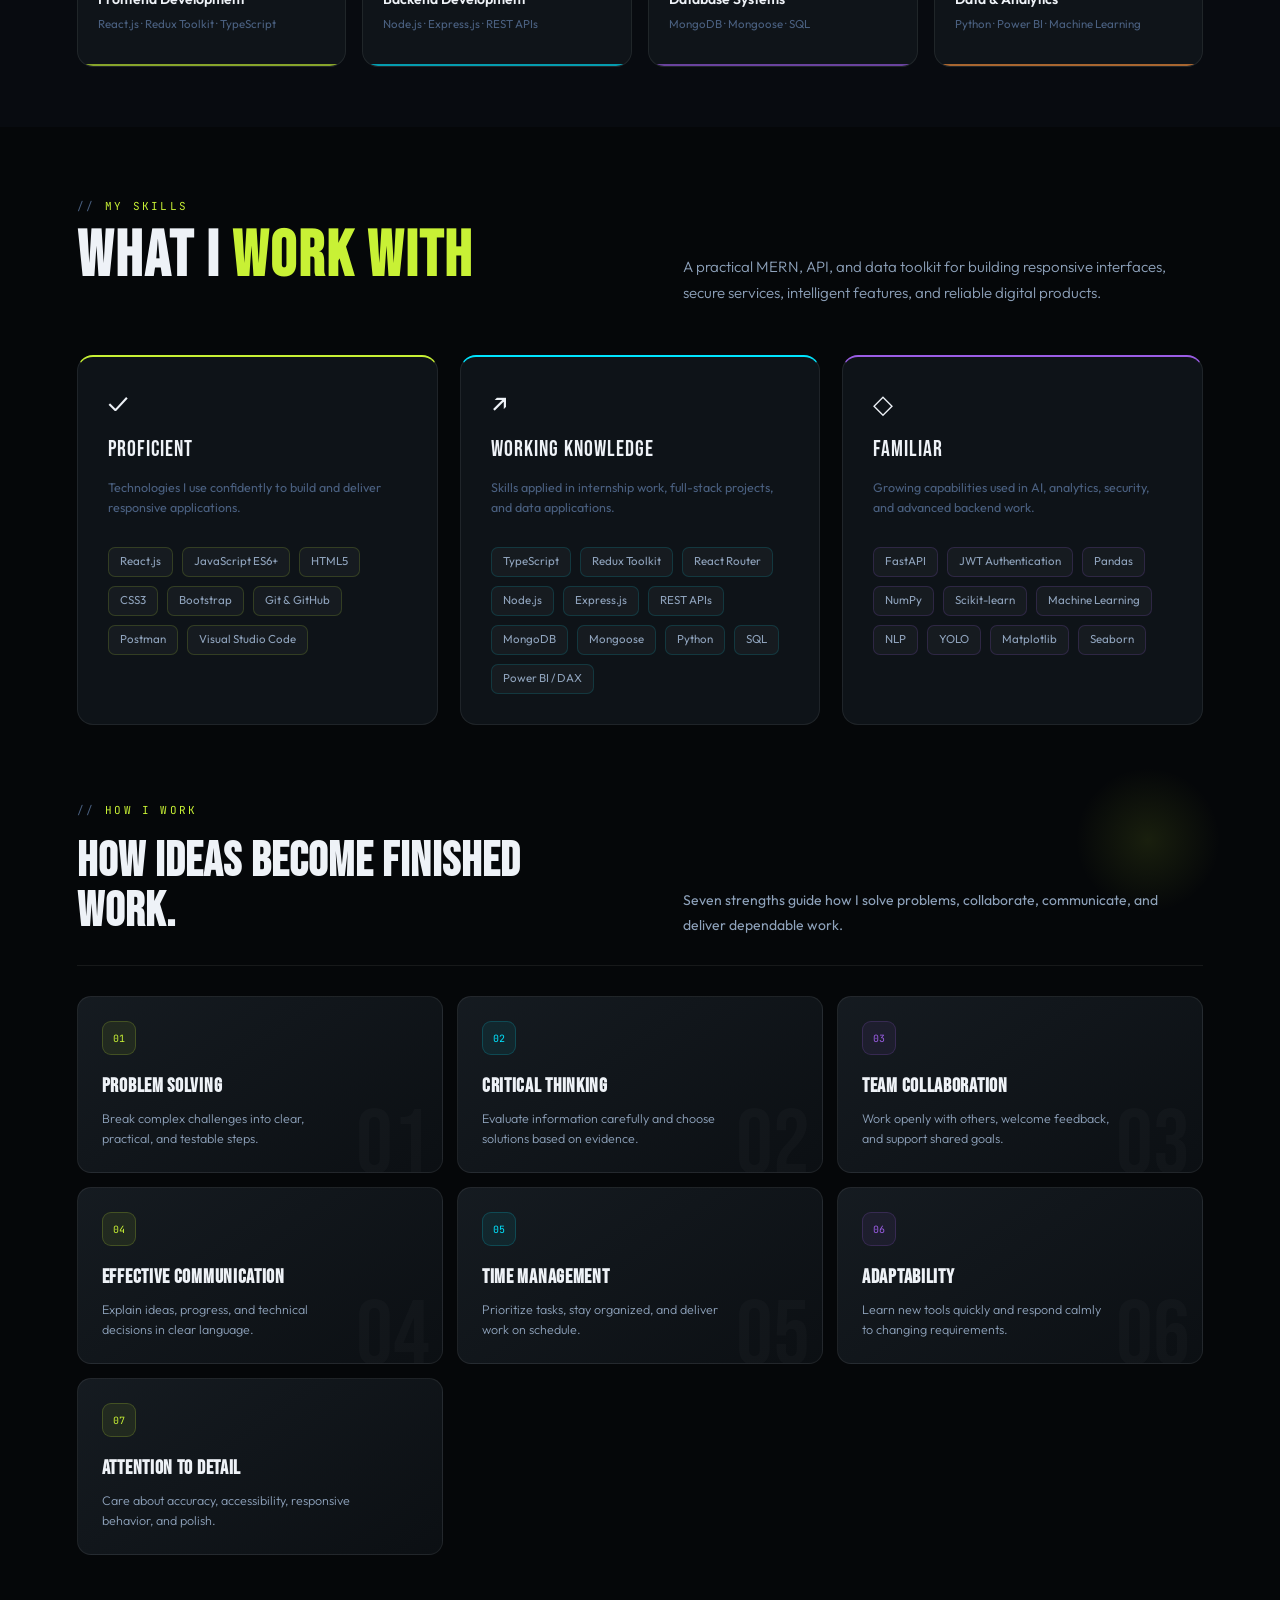
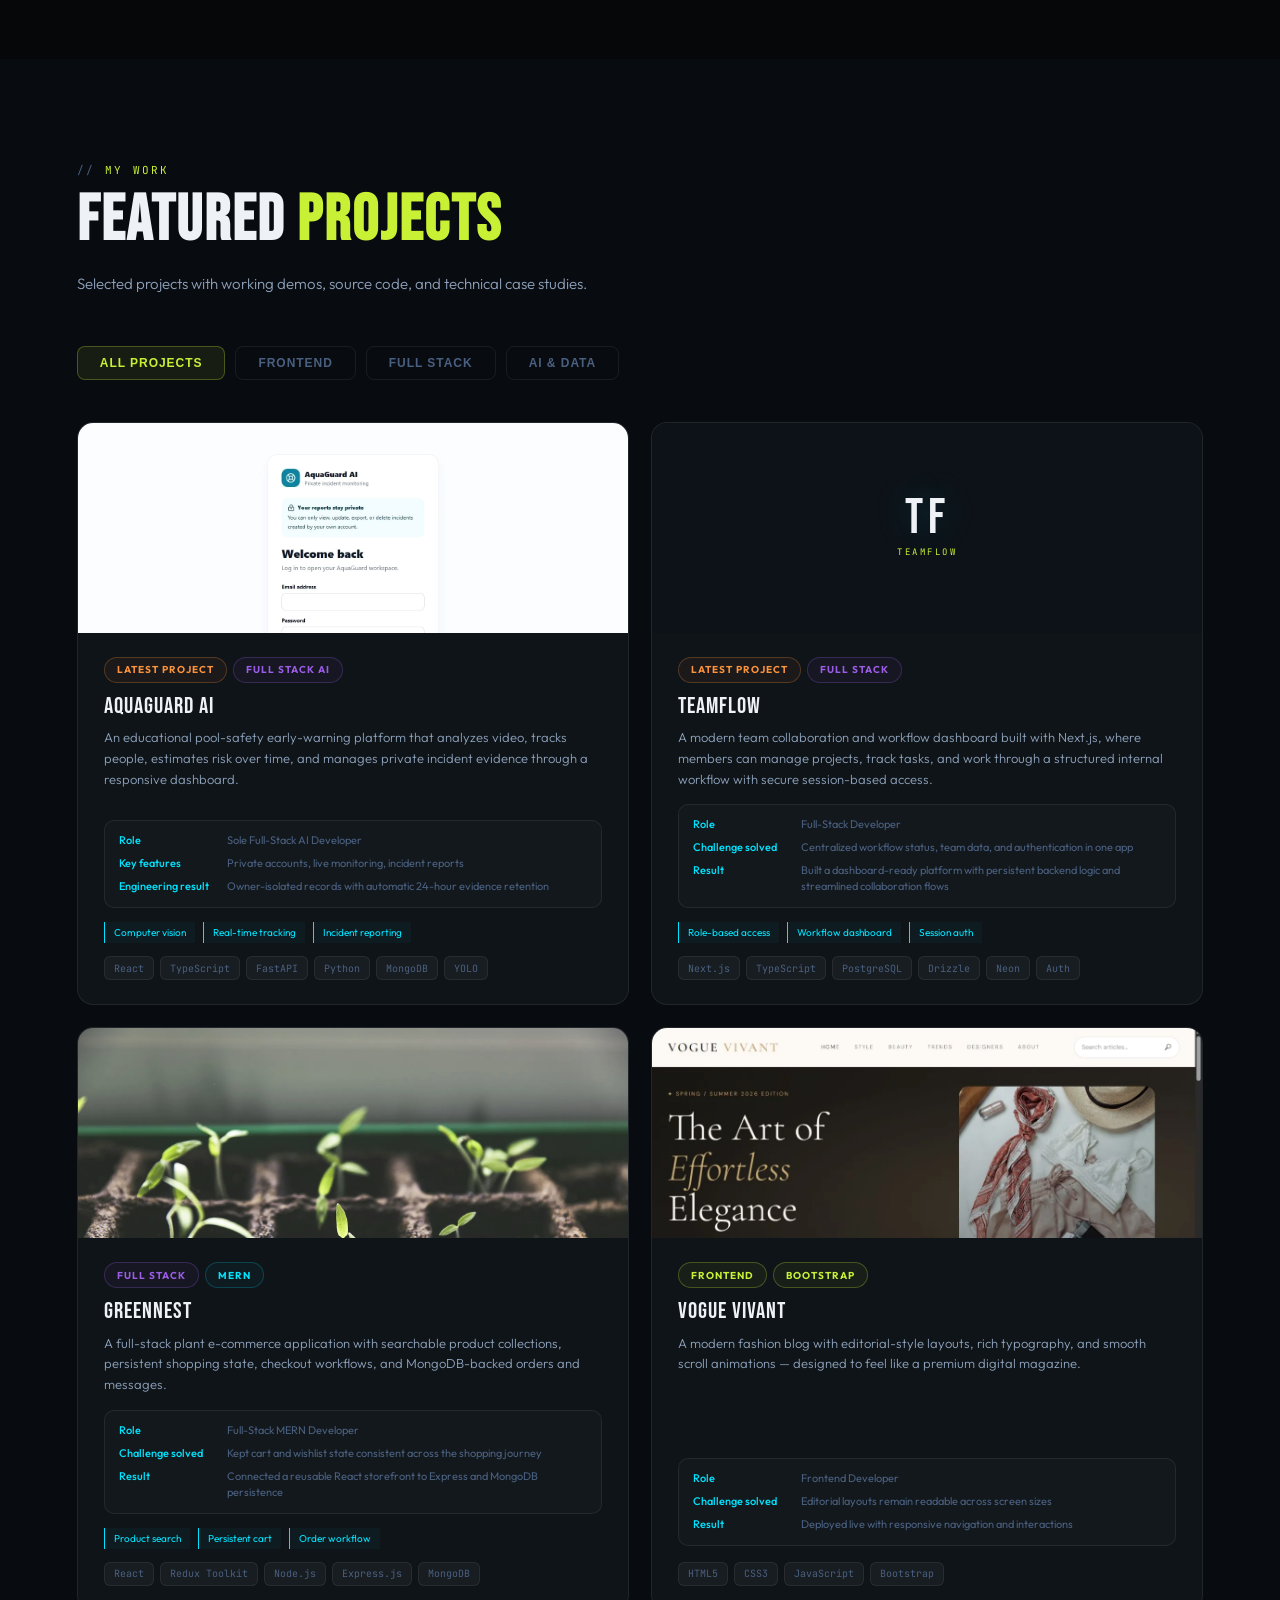
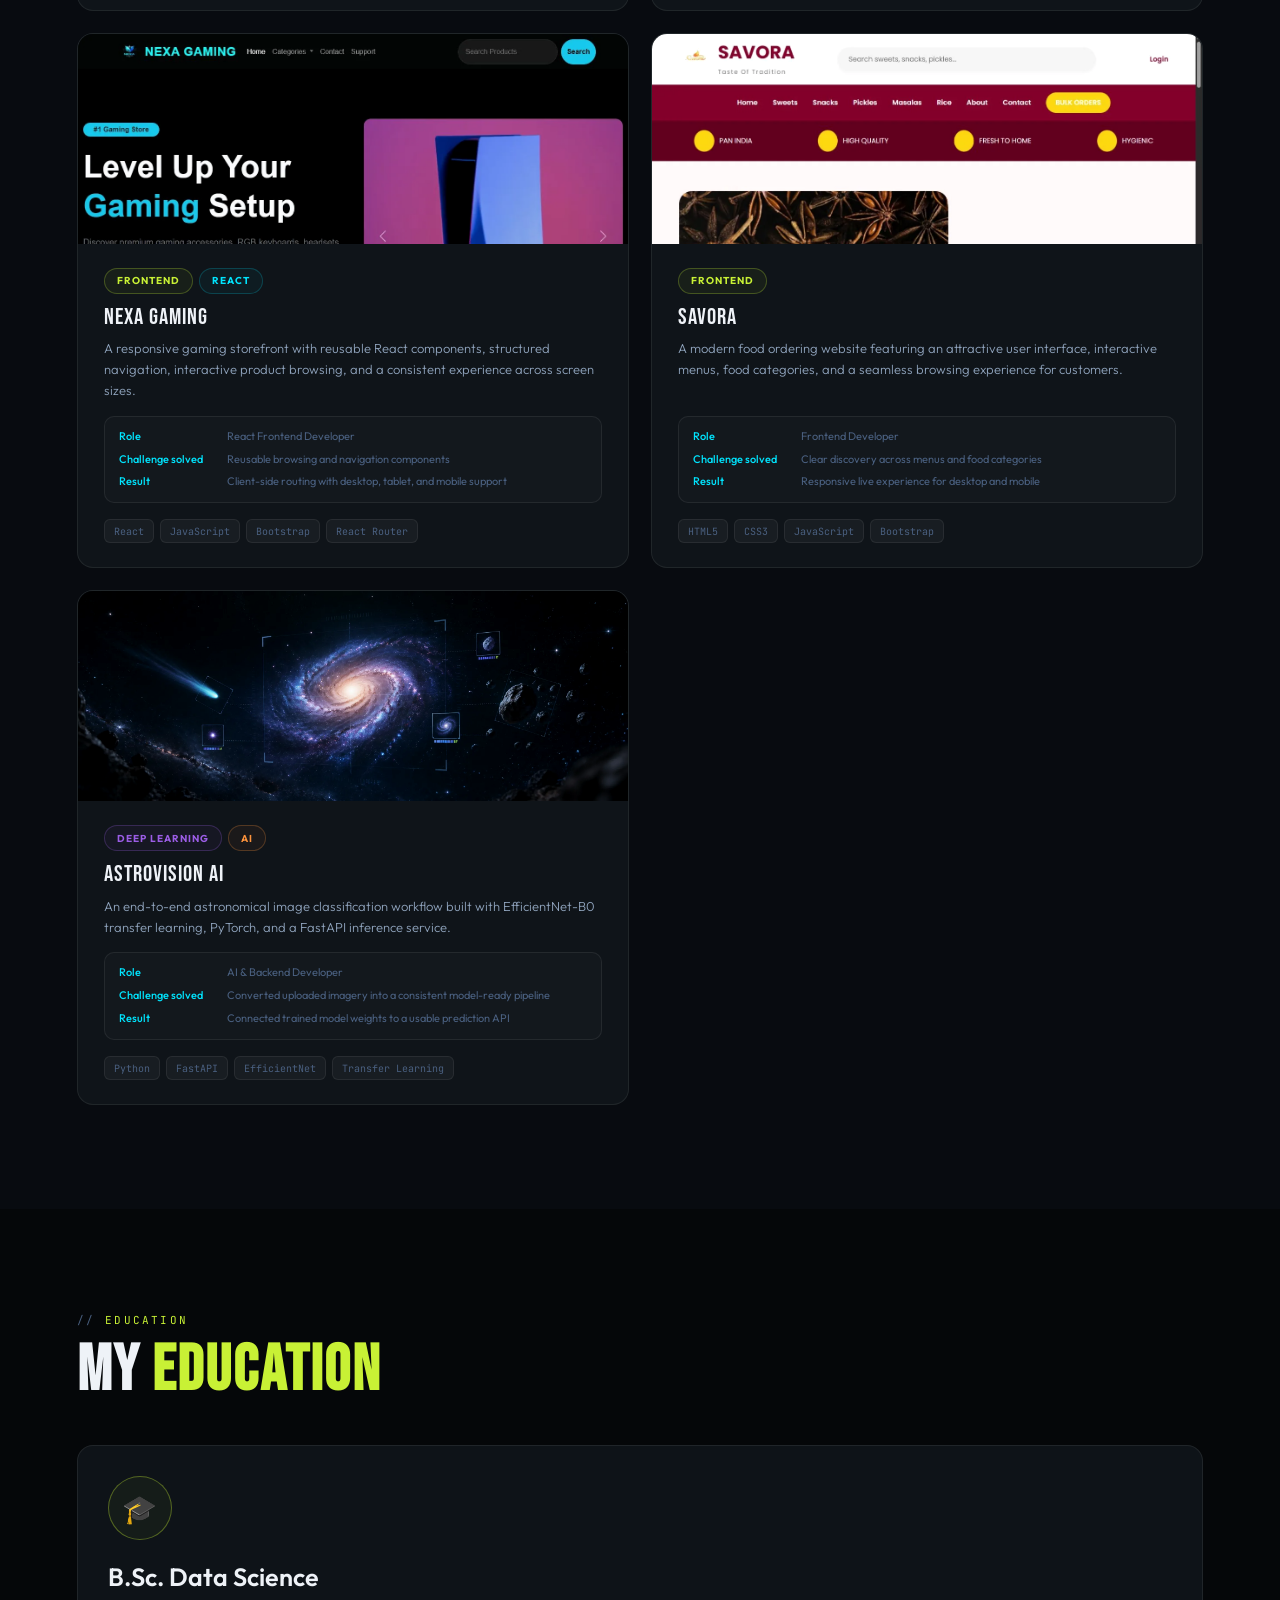
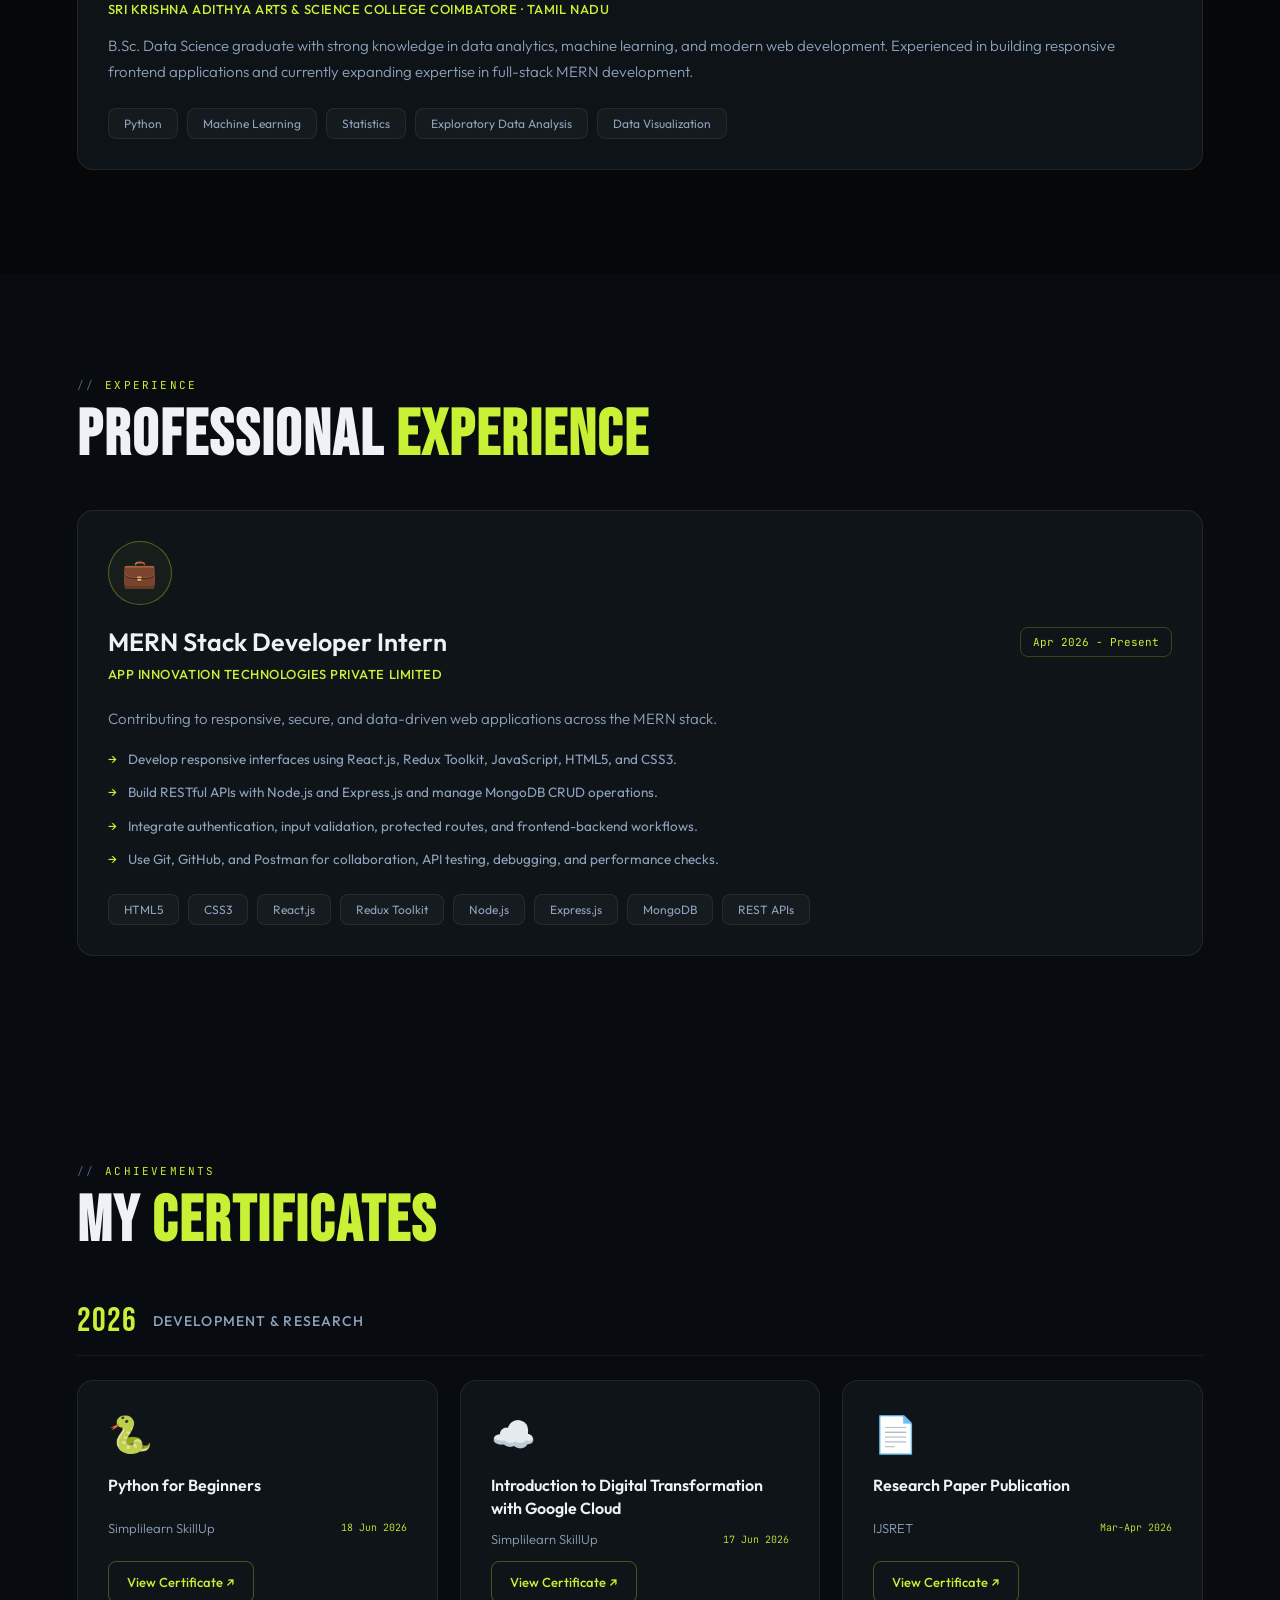
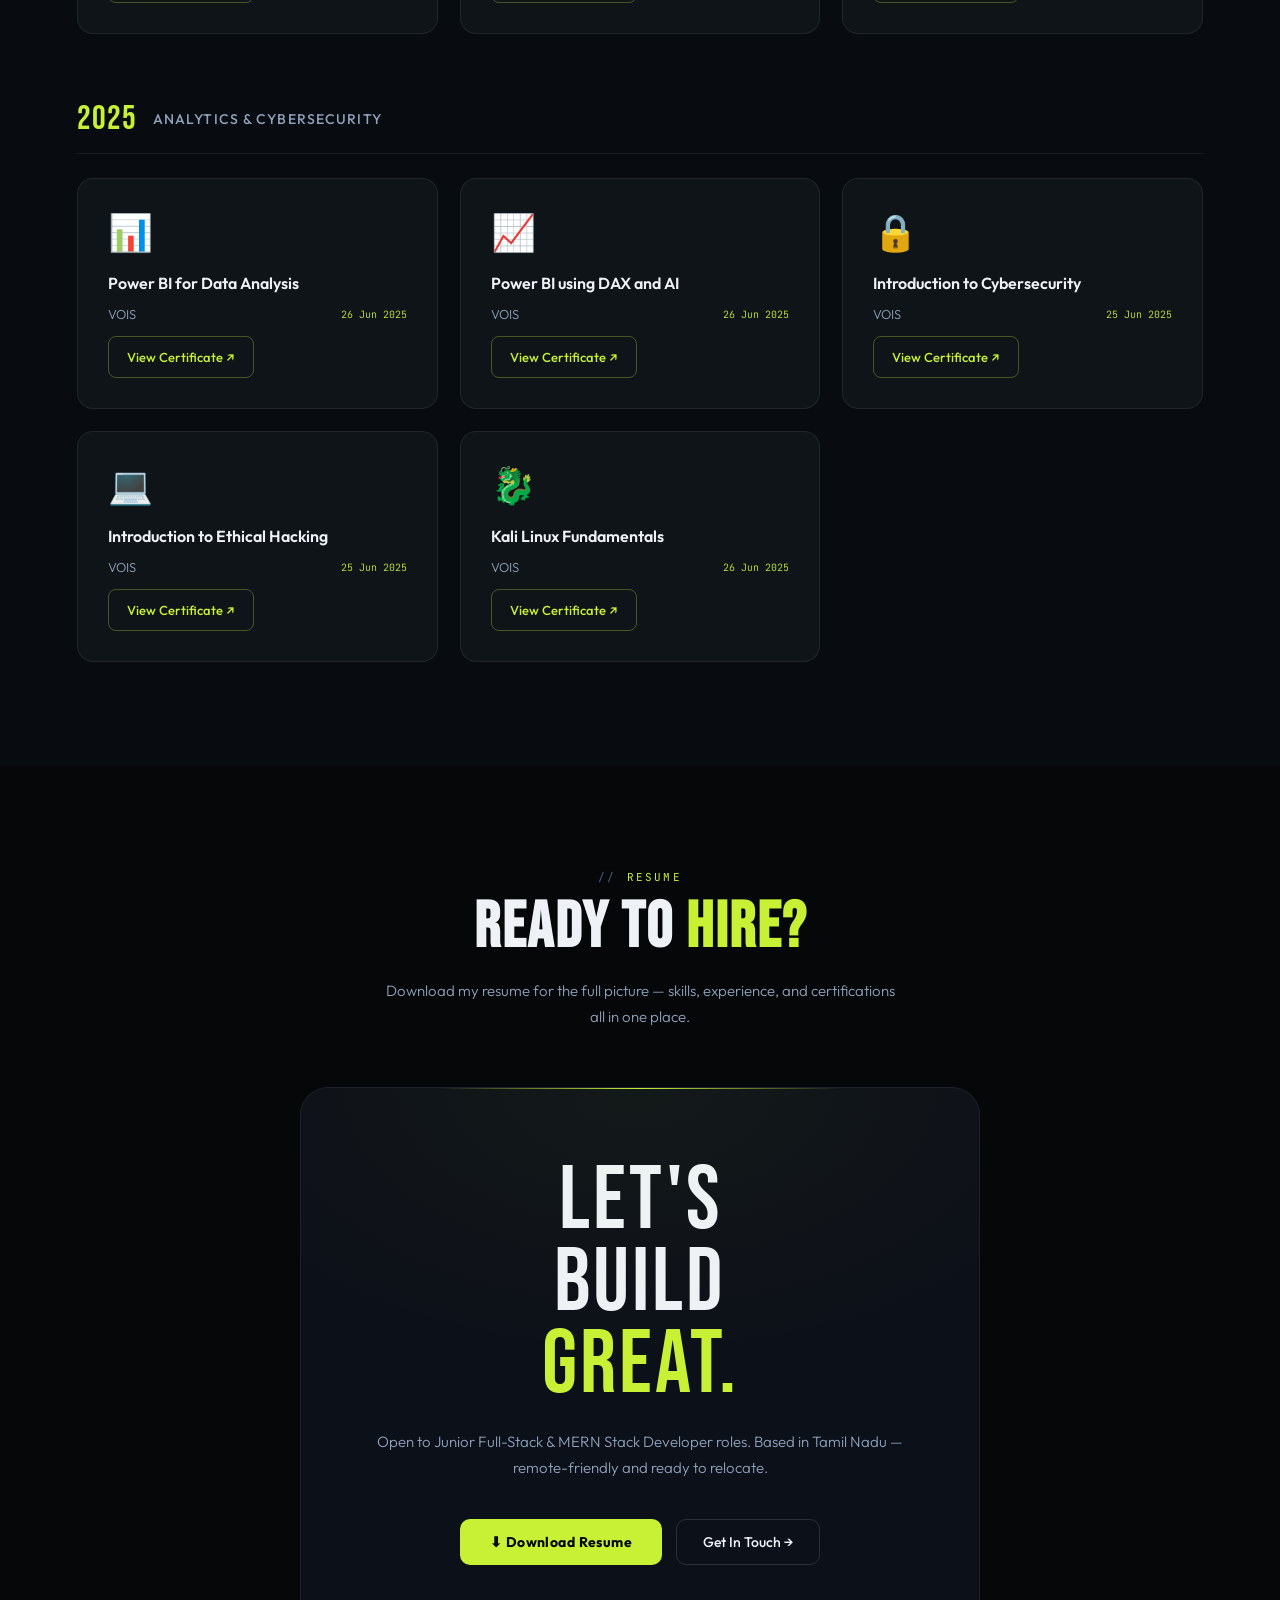
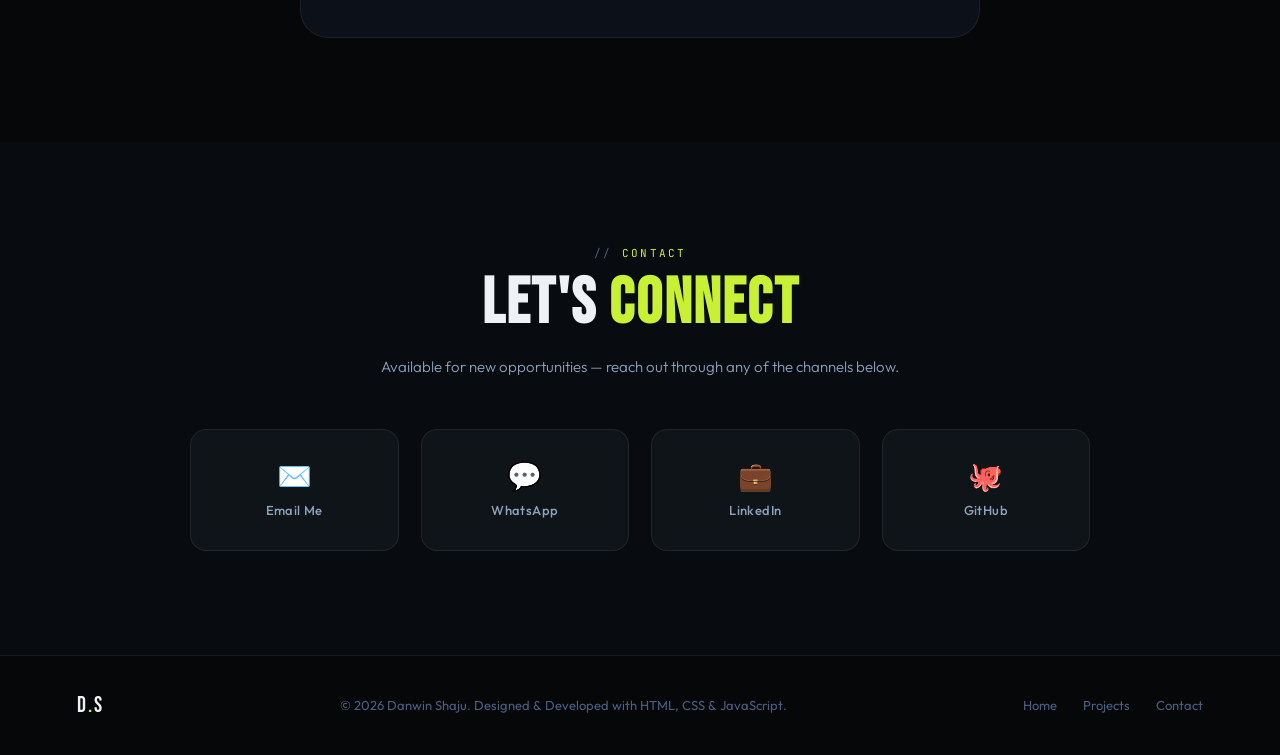
==== commit fb360f03: "Add TeamFlow project to portfolio" ====
--- a/index.html
+++ b/index.html
@@ -257,6 +257,38 @@
           <div class="project-evidence"><span><strong>Role</strong>Sole Full-Stack AI Developer</span><span><strong>Key features</strong>Private accounts, live monitoring, incident reports</span><span><strong>Engineering result</strong>Owner-isolated records with automatic 24-hour evidence retention</span></div>
           <div class="project-proof"><span>Computer vision</span><span>Real-time tracking</span><span>Incident reporting</span></div>
           <div class="proj-stack"><span class="ps-chip">React</span><span class="ps-chip">TypeScript</span><span class="ps-chip">FastAPI</span><span class="ps-chip">Python</span><span class="ps-chip">MongoDB</span><span class="ps-chip">YOLO</span></div>
+        </div>
+      </div>
+
+
+      <div class="proj-card proj-featured reveal d1" data-cat="fullstack">
+        <div class="proj-thumb teamflow-thumb project-preview">
+          <div class="project-mark">
+            <span>TF</span>
+            <small>TEAMFLOW</small>
+          </div>
+          <div class="proj-overlay">
+            <a href="./teamflow-case-study.html" class="pov-btn pov-demo">Case Study →</a>
+            <a href="https://github.com/Danwinshaju/TeamFlow" target="_blank" rel="noopener" class="pov-btn pov-code">GitHub</a>
+          </div>
+        </div>
+        <div class="proj-body">
+          <div class="proj-tags-row">
+            <span class="proj-tag tag-ai">Latest Project</span>
+            <span class="proj-tag tag-fs">Full Stack</span>
+          </div>
+          <div class="proj-name">TEAMFLOW</div>
+          <p class="proj-desc">A modern team collaboration and workflow dashboard built with Next.js, where members can manage projects, track tasks, and work through a structured internal workflow with secure session-based access.</p>
+          <div class="project-evidence"><span><strong>Role</strong>Full-Stack Developer</span><span><strong>Challenge solved</strong>Centralized workflow status, team data, and authentication in one app</span><span><strong>Result</strong>Built a dashboard-ready platform with persistent backend logic and streamlined collaboration flows</span></div>
+          <div class="project-proof"><span>Role-based access</span><span>Workflow dashboard</span><span>Session auth</span></div>
+          <div class="proj-stack">
+            <span class="ps-chip">Next.js</span>
+            <span class="ps-chip">TypeScript</span>
+            <span class="ps-chip">PostgreSQL</span>
+            <span class="ps-chip">Drizzle</span>
+            <span class="ps-chip">Neon</span>
+            <span class="ps-chip">Auth</span>
+          </div>
         </div>
       </div>
 
--- a/about.css
+++ b/about.css
@@ -275,6 +275,7 @@
 .proj-card:hover{transform:translateY(-6px);border-color:var(--border2)}
 .proj-thumb{height:200px;position:relative;display:flex;align-items:center;justify-content:center;font-size:56px;overflow:hidden}
 .aquaguard-thumb{background:radial-gradient(circle at 70% 25%,rgba(0,229,255,.28),transparent 32%),linear-gradient(135deg,#03141b,#062f3b 50%,#061c28)}
+.teamflow-thumb{background:radial-gradient(circle at 18% 18%,rgba(200,241,53,.18),transparent 28%),radial-gradient(circle at 82% 24%,rgba(0,229,255,.22),transparent 26%),linear-gradient(135deg,#07120d,#122d1f 38%,#08171d 100%)}
 .nexa-react-thumb{background:radial-gradient(circle at 30% 25%,rgba(155,93,229,.32),transparent 32%),linear-gradient(135deg,#11071f,#25104a 55%,#07182d)}
 .project-mark{display:flex;flex-direction:column;align-items:center;gap:8px;position:relative;z-index:1}
 .project-mark span{font-family:var(--font-display);font-size:64px;letter-spacing:5px;color:var(--text);line-height:.8;text-shadow:0 0 36px rgba(0,229,255,.22)}
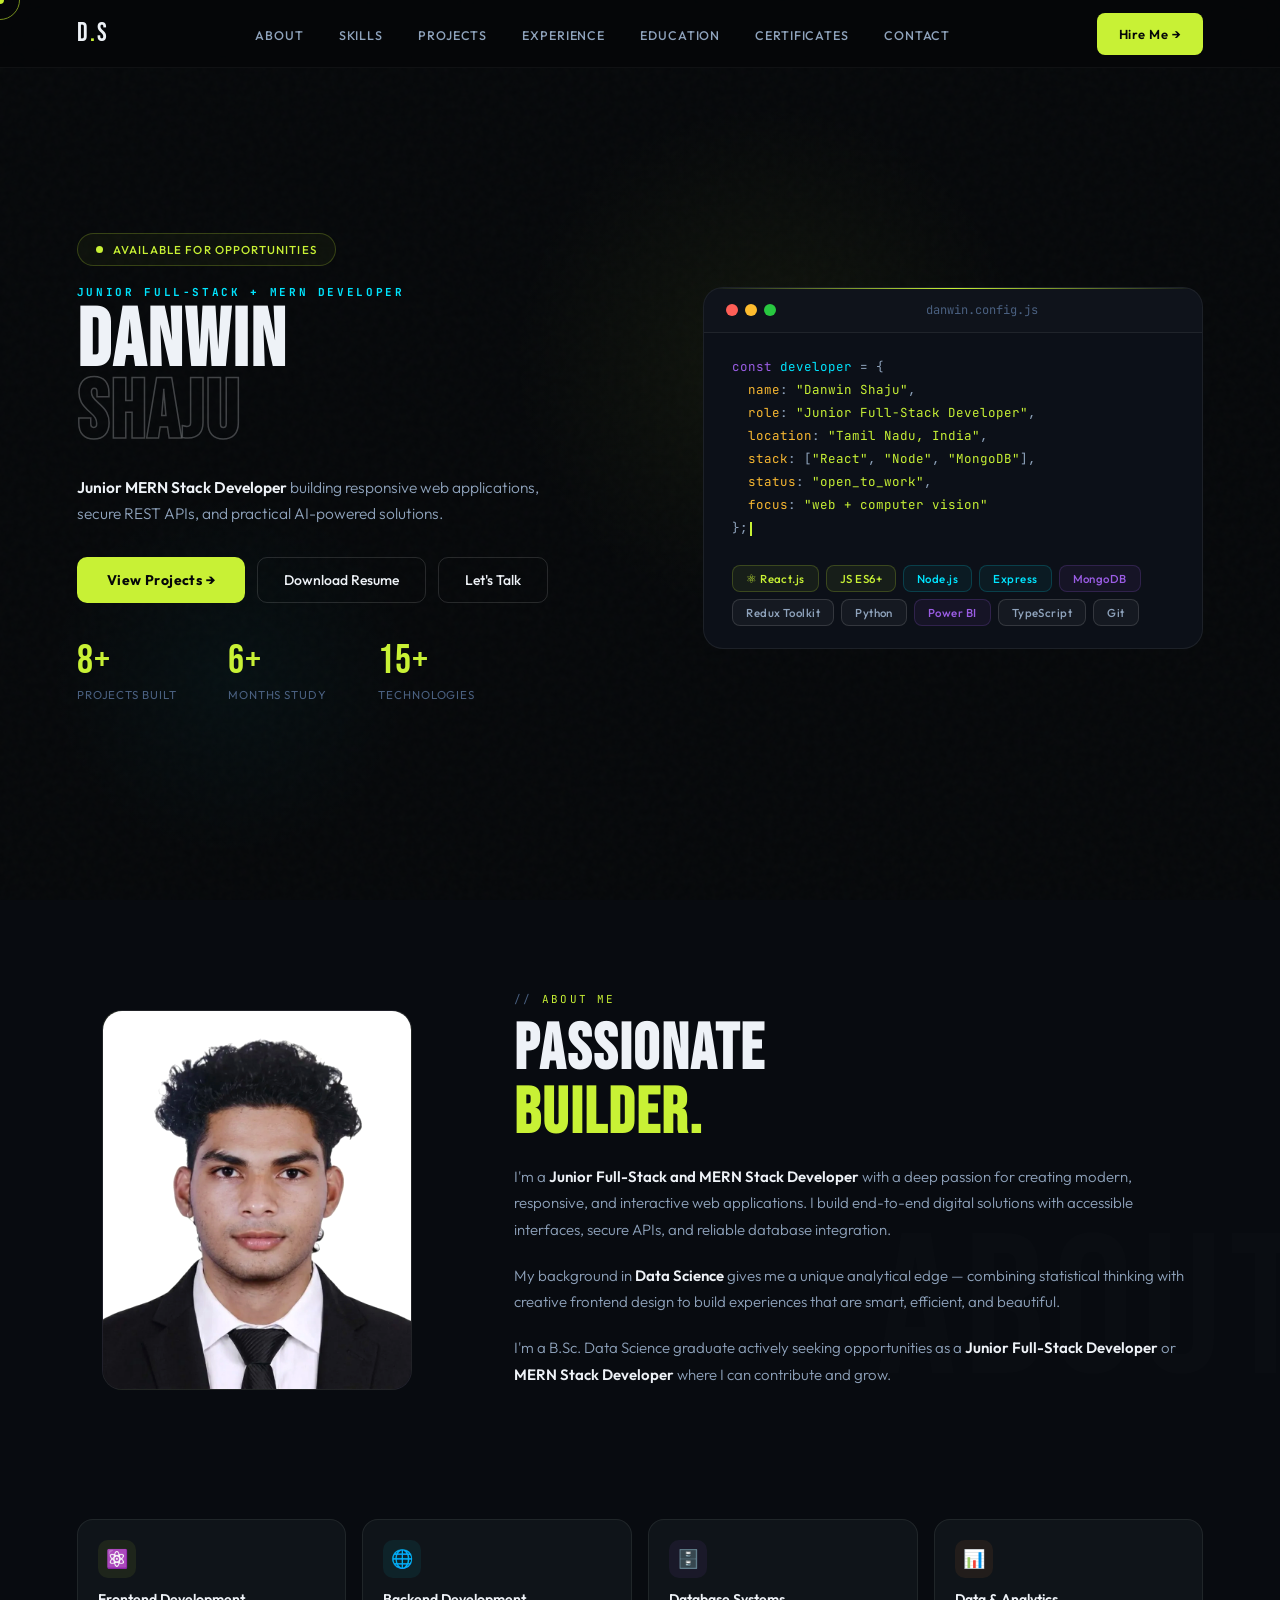
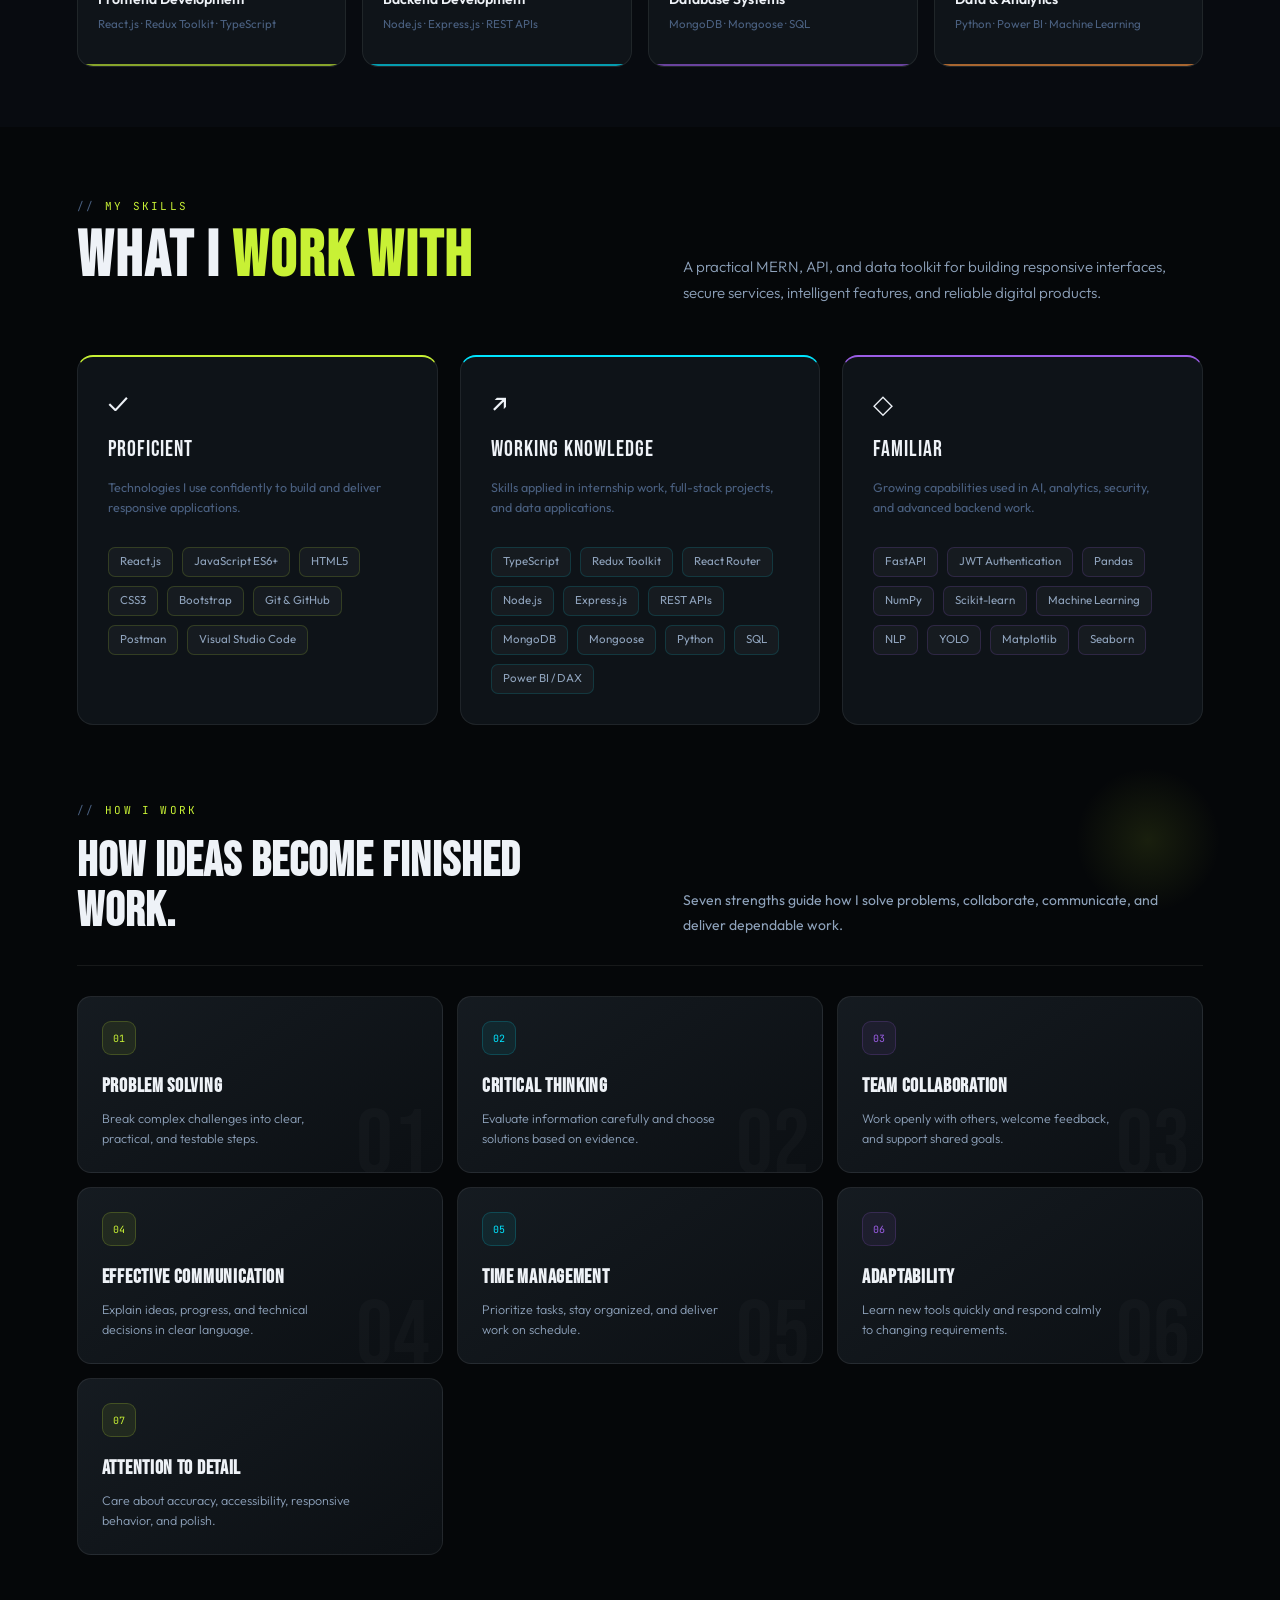
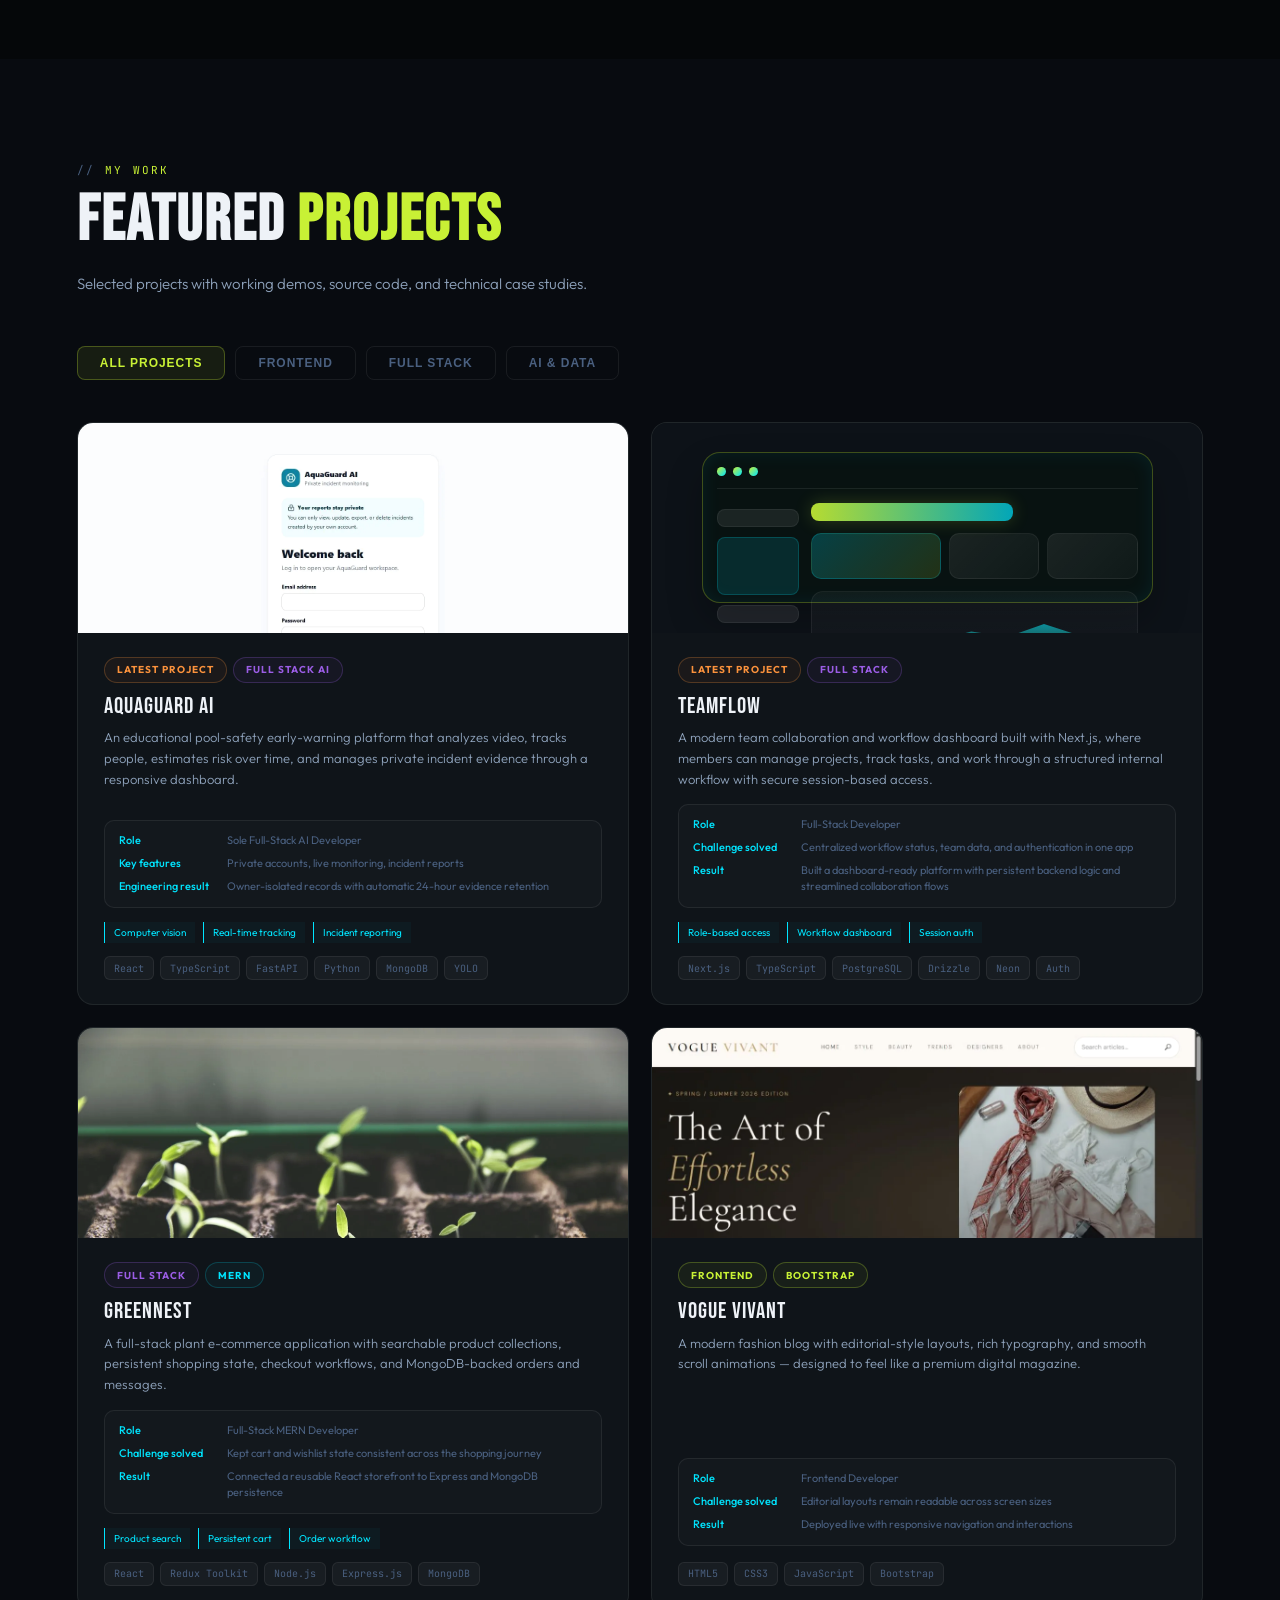
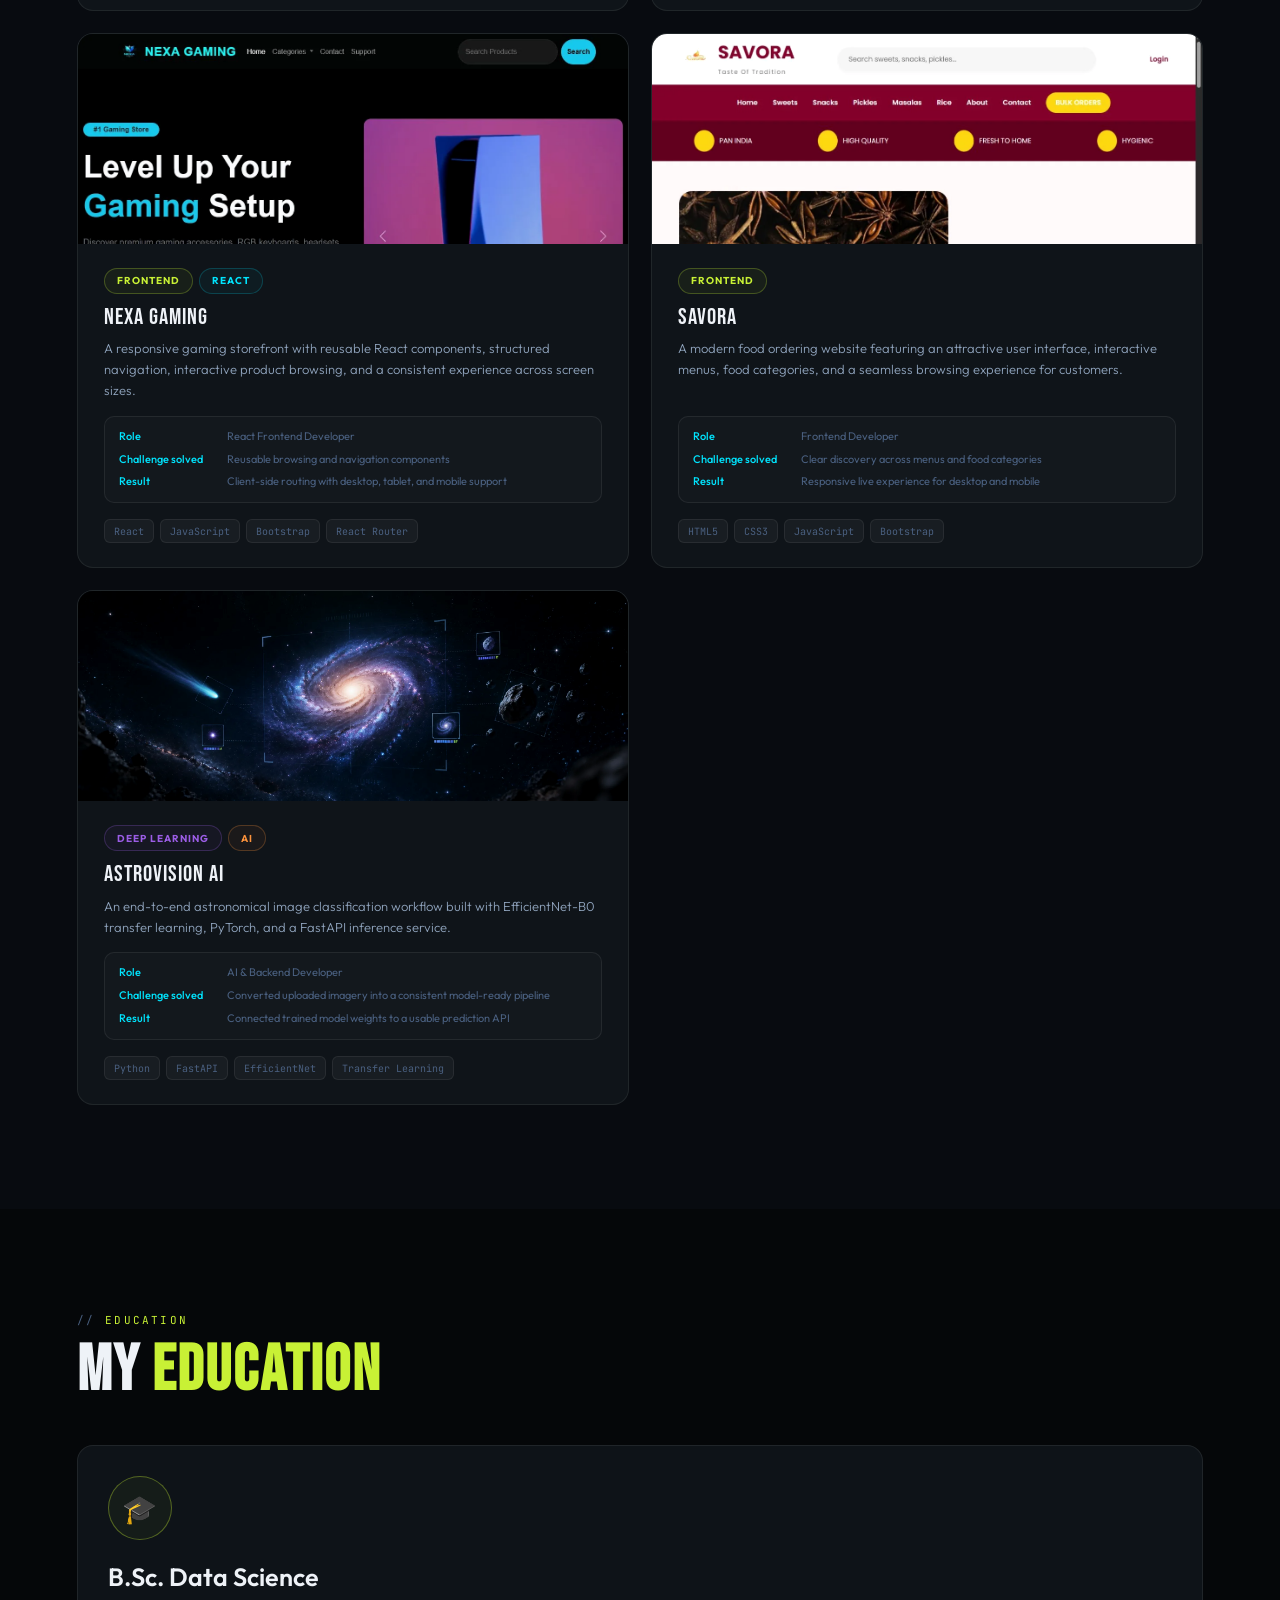
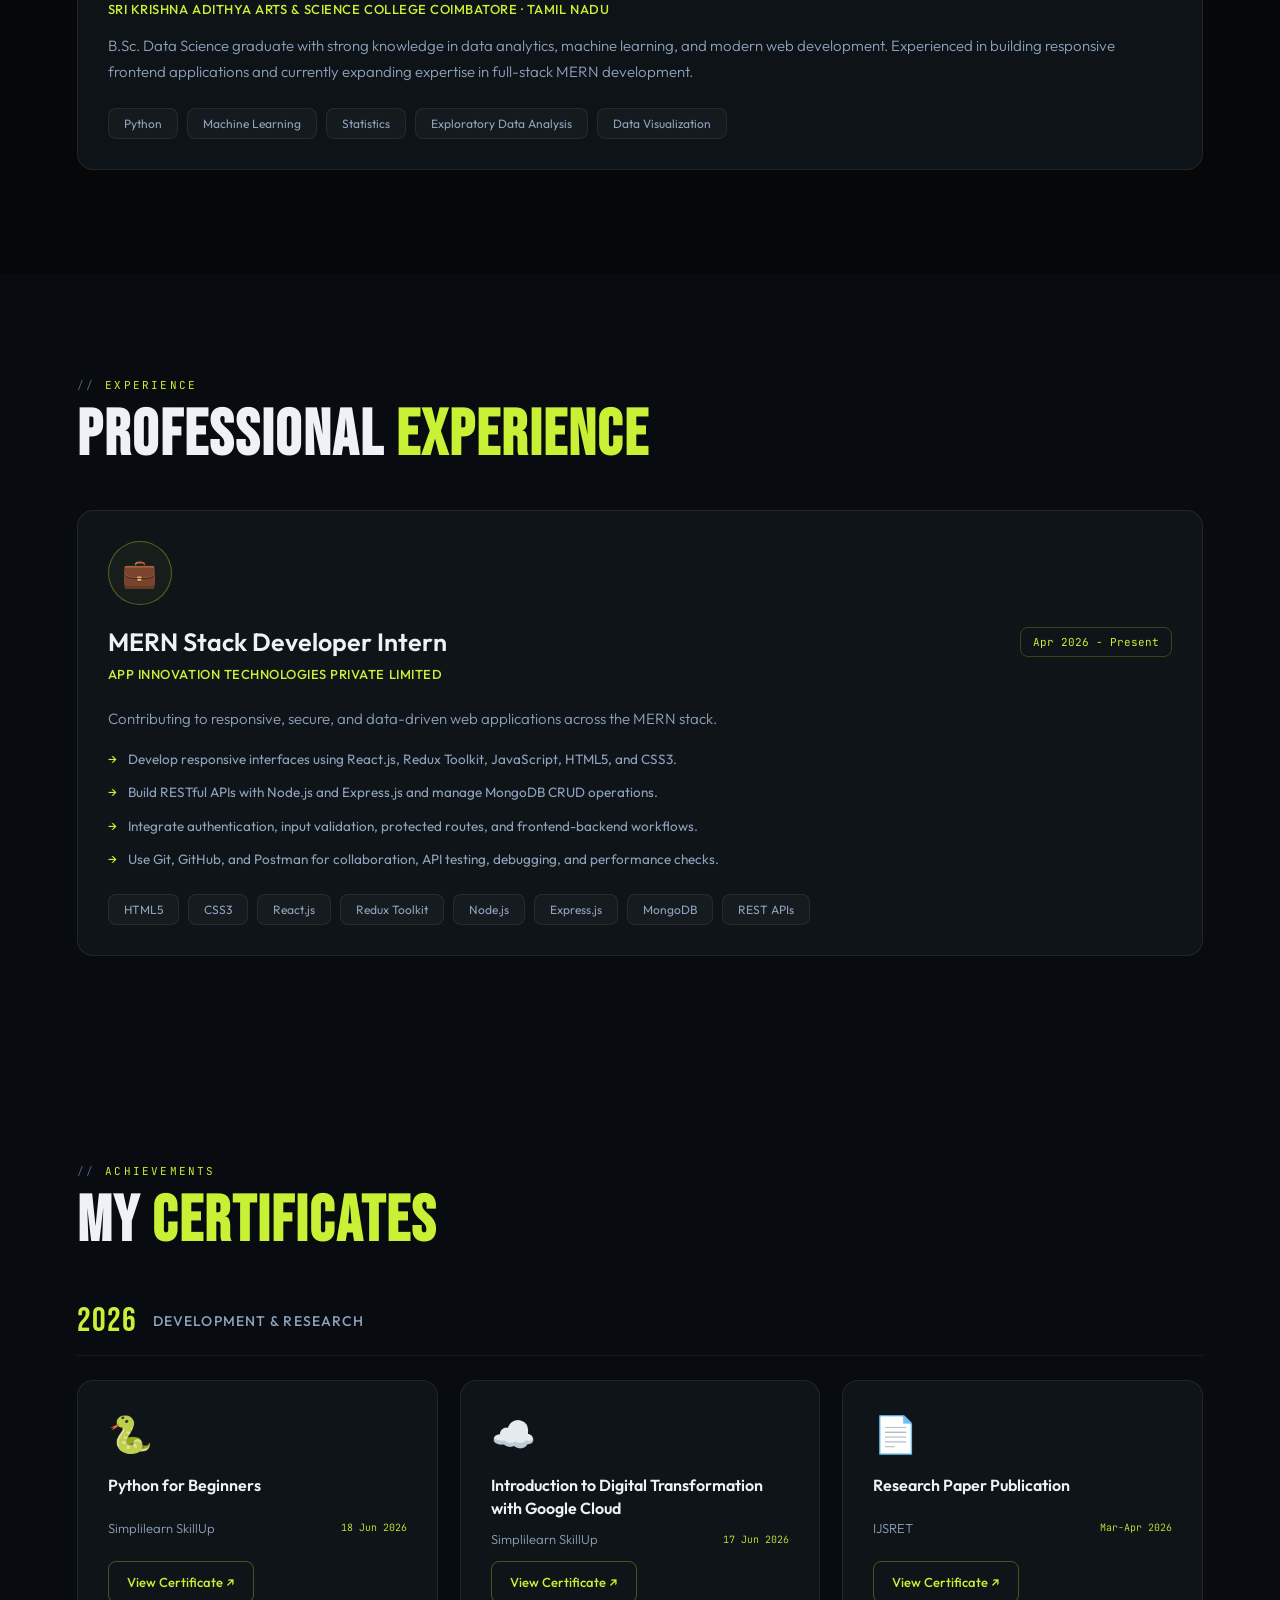
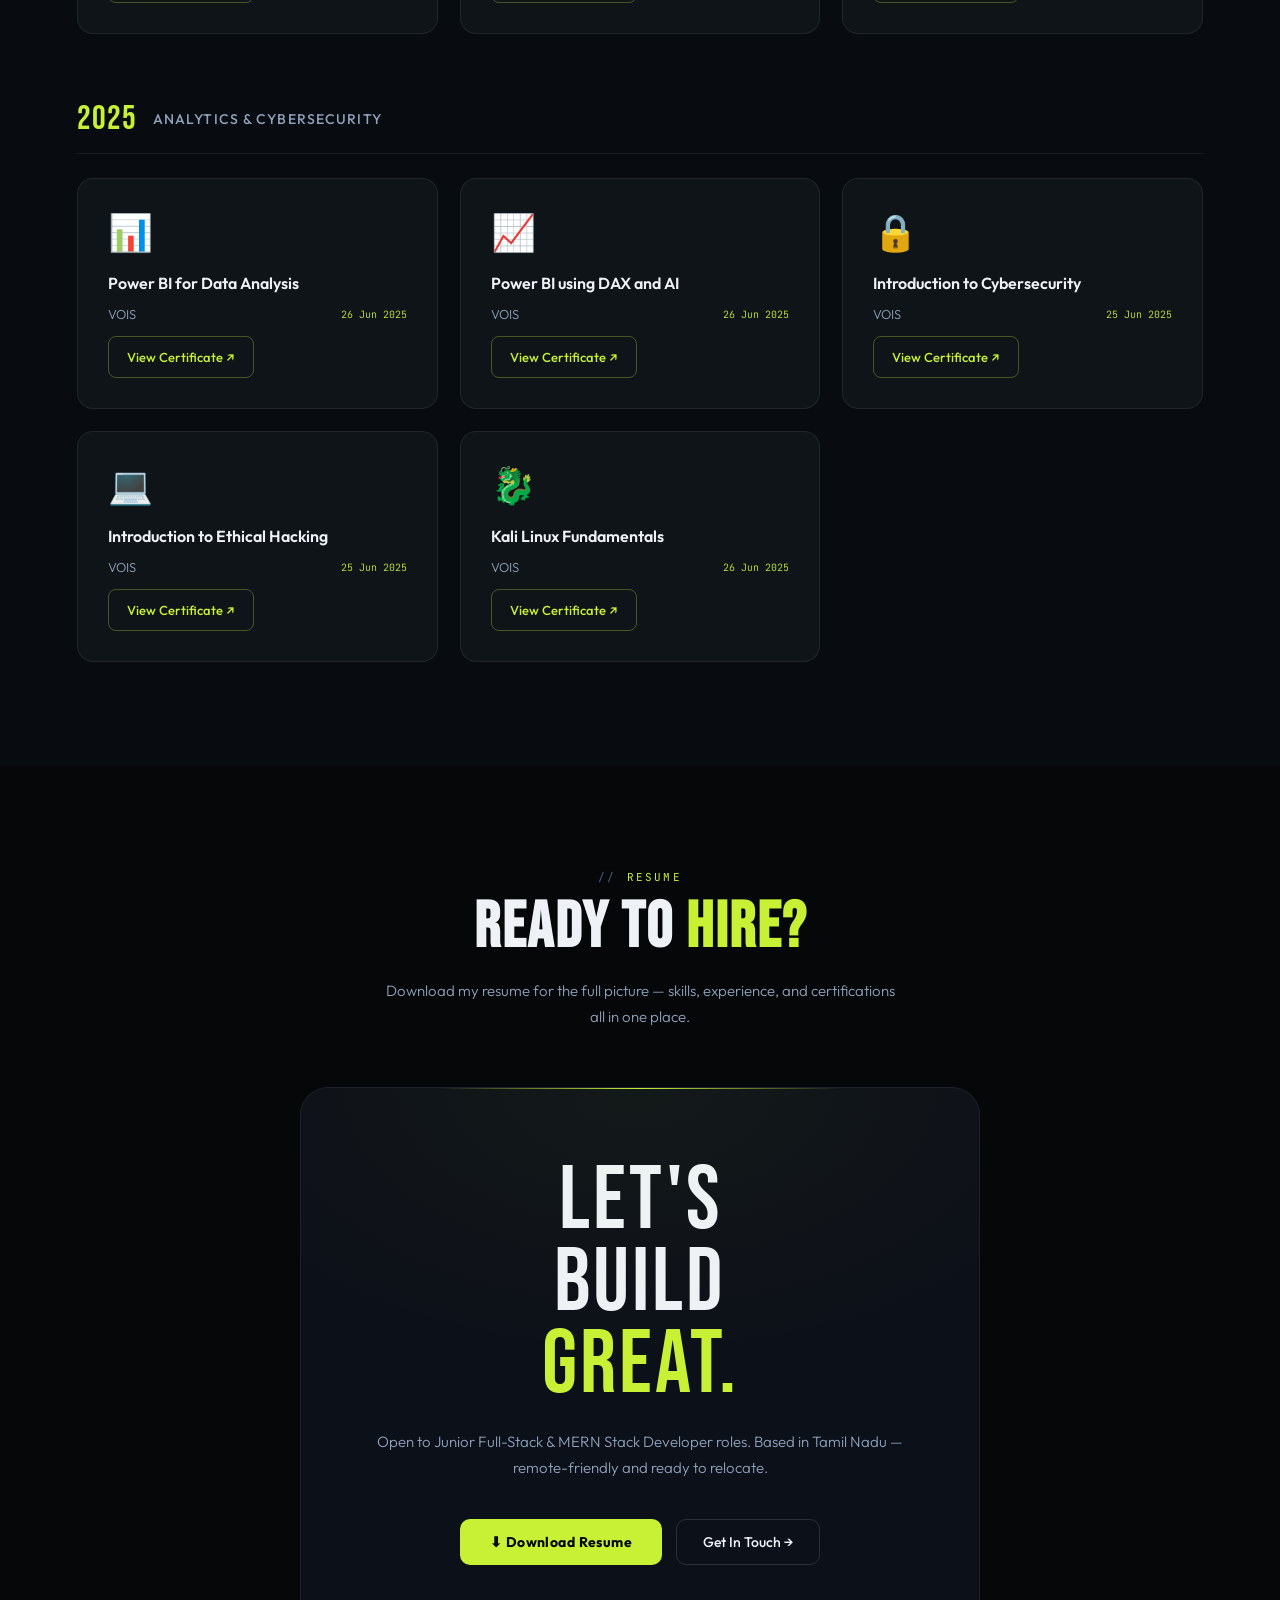
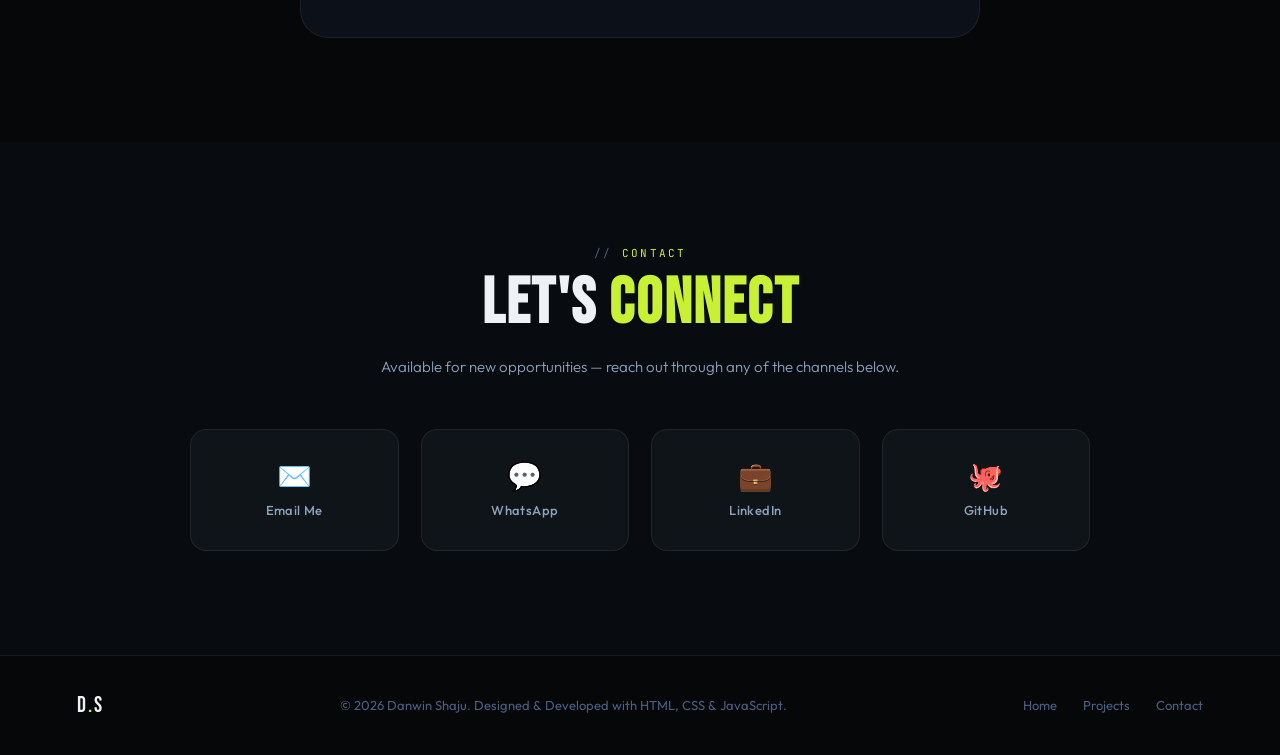
==== commit 353e7096: "Improve TeamFlow project preview card" ====
--- a/index.html
+++ b/index.html
@@ -263,9 +263,30 @@
 
       <div class="proj-card proj-featured reveal d1" data-cat="fullstack">
         <div class="proj-thumb teamflow-thumb project-preview">
-          <div class="project-mark">
-            <span>TF</span>
-            <small>TEAMFLOW</small>
+          <div class="teamflow-scene" aria-hidden="true">
+            <div class="teamflow-window">
+              <div class="teamflow-topbar">
+                <span class="teamflow-dot"></span>
+                <span class="teamflow-dot"></span>
+                <span class="teamflow-dot"></span>
+              </div>
+              <div class="teamflow-layout">
+                <aside class="teamflow-sidebar">
+                  <span></span>
+                  <span></span>
+                  <span></span>
+                </aside>
+                <main class="teamflow-main">
+                  <div class="teamflow-headerline"></div>
+                  <div class="teamflow-panels">
+                    <div class="mini-panel mini-panel-lg"></div>
+                    <div class="mini-panel"></div>
+                    <div class="mini-panel"></div>
+                  </div>
+                  <div class="teamflow-chart"></div>
+                </main>
+              </div>
+            </div>
           </div>
           <div class="proj-overlay">
             <a href="./teamflow-case-study.html" class="pov-btn pov-demo">Case Study →</a>
--- a/about.css
+++ b/about.css
@@ -277,6 +277,21 @@
 .aquaguard-thumb{background:radial-gradient(circle at 70% 25%,rgba(0,229,255,.28),transparent 32%),linear-gradient(135deg,#03141b,#062f3b 50%,#061c28)}
 .teamflow-thumb{background:radial-gradient(circle at 18% 18%,rgba(200,241,53,.18),transparent 28%),radial-gradient(circle at 82% 24%,rgba(0,229,255,.22),transparent 26%),linear-gradient(135deg,#07120d,#122d1f 38%,#08171d 100%)}
 .nexa-react-thumb{background:radial-gradient(circle at 30% 25%,rgba(155,93,229,.32),transparent 32%),linear-gradient(135deg,#11071f,#25104a 55%,#07182d)}
+.teamflow-scene{position:relative;z-index:1;width:82%;height:72%;display:flex;align-items:center;justify-content:center}
+.teamflow-window{width:100%;height:100%;padding:14px;border-radius:18px;border:1px solid rgba(200,241,53,.28);background:rgba(7,18,16,.72);box-shadow:0 18px 36px rgba(0,0,0,.24),inset 0 0 20px rgba(0,229,255,.08)}
+.teamflow-topbar{display:flex;gap:7px;padding-bottom:12px;border-bottom:1px solid rgba(255,255,255,.08)}
+.teamflow-dot{display:block;width:9px;height:9px;border-radius:50%;background:linear-gradient(135deg,#c8f135,#00e5ff)}
+.teamflow-layout{display:grid;grid-template-columns:82px 1fr;gap:12px;margin-top:14px;height:calc(100% - 38px)}
+.teamflow-sidebar{display:flex;flex-direction:column;gap:10px;padding-top:6px}
+.teamflow-sidebar span{display:block;height:18px;border-radius:8px;background:rgba(255,255,255,.08);border:1px solid rgba(255,255,255,.06)}
+.teamflow-sidebar span:nth-child(2){height:58px;background:rgba(0,229,255,.12);border-color:rgba(0,229,255,.18)}
+.teamflow-main{display:flex;flex-direction:column;gap:12px}
+.teamflow-headerline{height:18px;width:62%;border-radius:8px;background:linear-gradient(90deg,rgba(200,241,53,.9),rgba(0,229,255,.7));box-shadow:0 0 18px rgba(200,241,53,.2)}
+.teamflow-panels{display:grid;grid-template-columns:1.3fr .9fr .9fr;gap:8px}
+.mini-panel{height:46px;border-radius:10px;background:linear-gradient(135deg,rgba(255,255,255,.08),rgba(255,255,255,.03));border:1px solid rgba(255,255,255,.06)}
+.mini-panel-lg{background:linear-gradient(135deg,rgba(0,229,255,.22),rgba(200,241,53,.14));border-color:rgba(0,229,255,.18)}
+.teamflow-chart{position:relative;height:78px;border-radius:12px;background:linear-gradient(180deg,rgba(255,255,255,.04),rgba(255,255,255,.02));border:1px solid rgba(255,255,255,.06);overflow:hidden}
+.teamflow-chart::before{content:'';position:absolute;left:7%;right:7%;bottom:14%;height:50%;background:linear-gradient(180deg,rgba(0,229,255,.7),rgba(200,241,53,.16));clip-path:polygon(0 78%,18% 52%,34% 60%,49% 32%,62% 46%,75% 12%,100% 72%,100% 100%,0 100%);opacity:.9}
 .project-mark{display:flex;flex-direction:column;align-items:center;gap:8px;position:relative;z-index:1}
 .project-mark span{font-family:var(--font-display);font-size:64px;letter-spacing:5px;color:var(--text);line-height:.8;text-shadow:0 0 36px rgba(0,229,255,.22)}
 .project-mark small{font-family:var(--font-mono);font-size:9px;letter-spacing:.28em;color:var(--lime)}
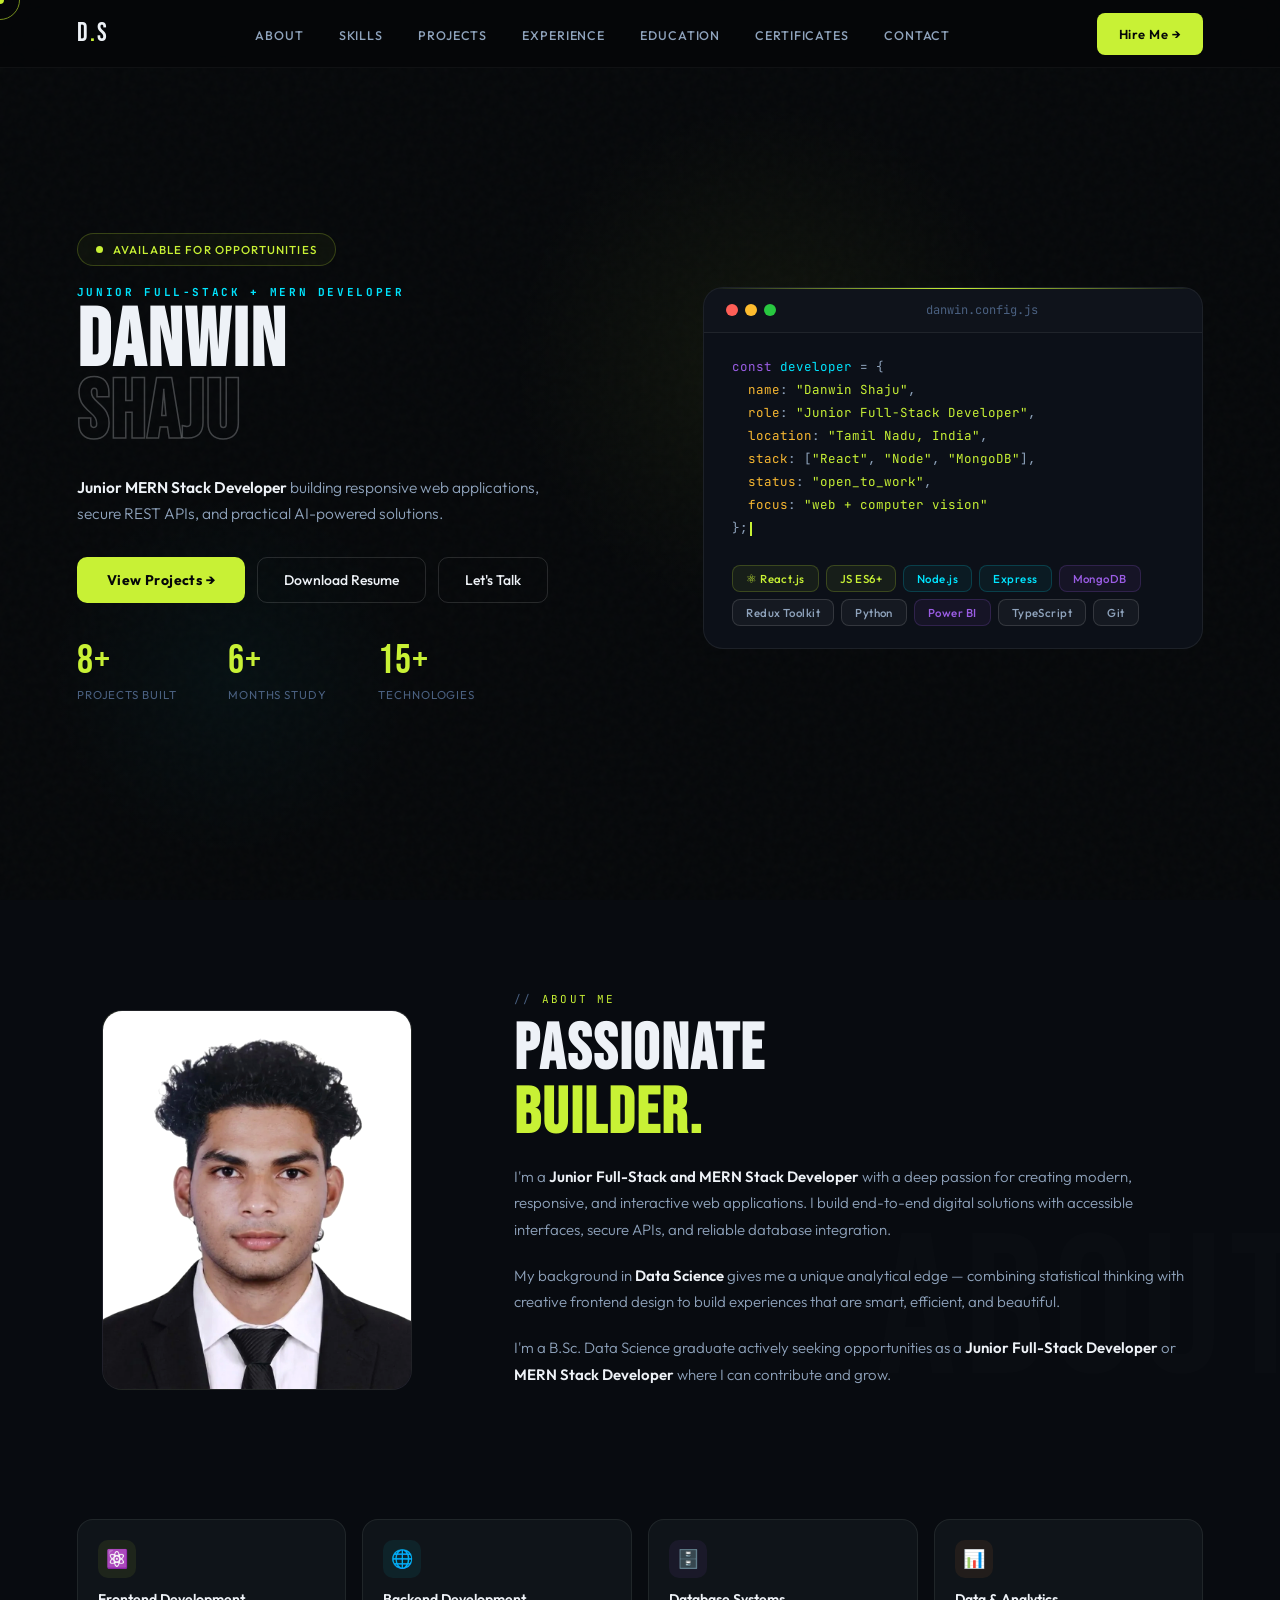
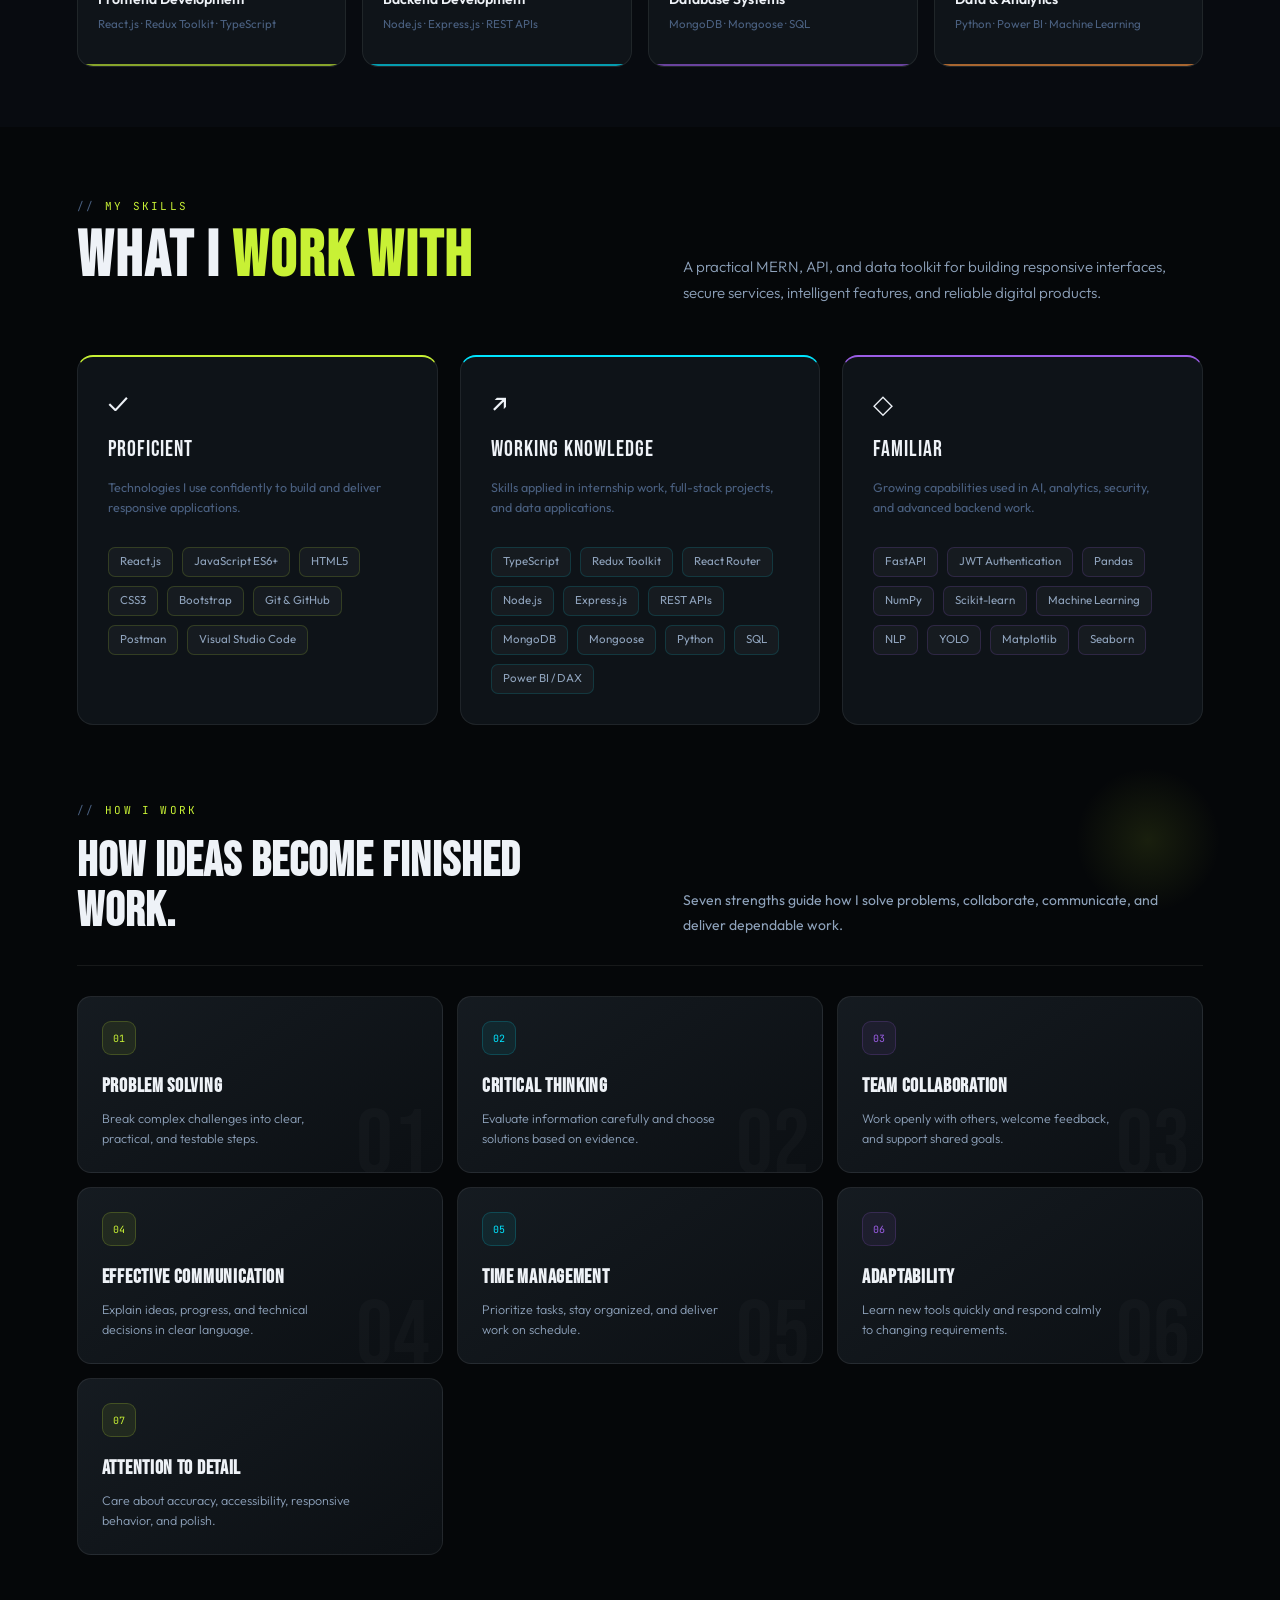
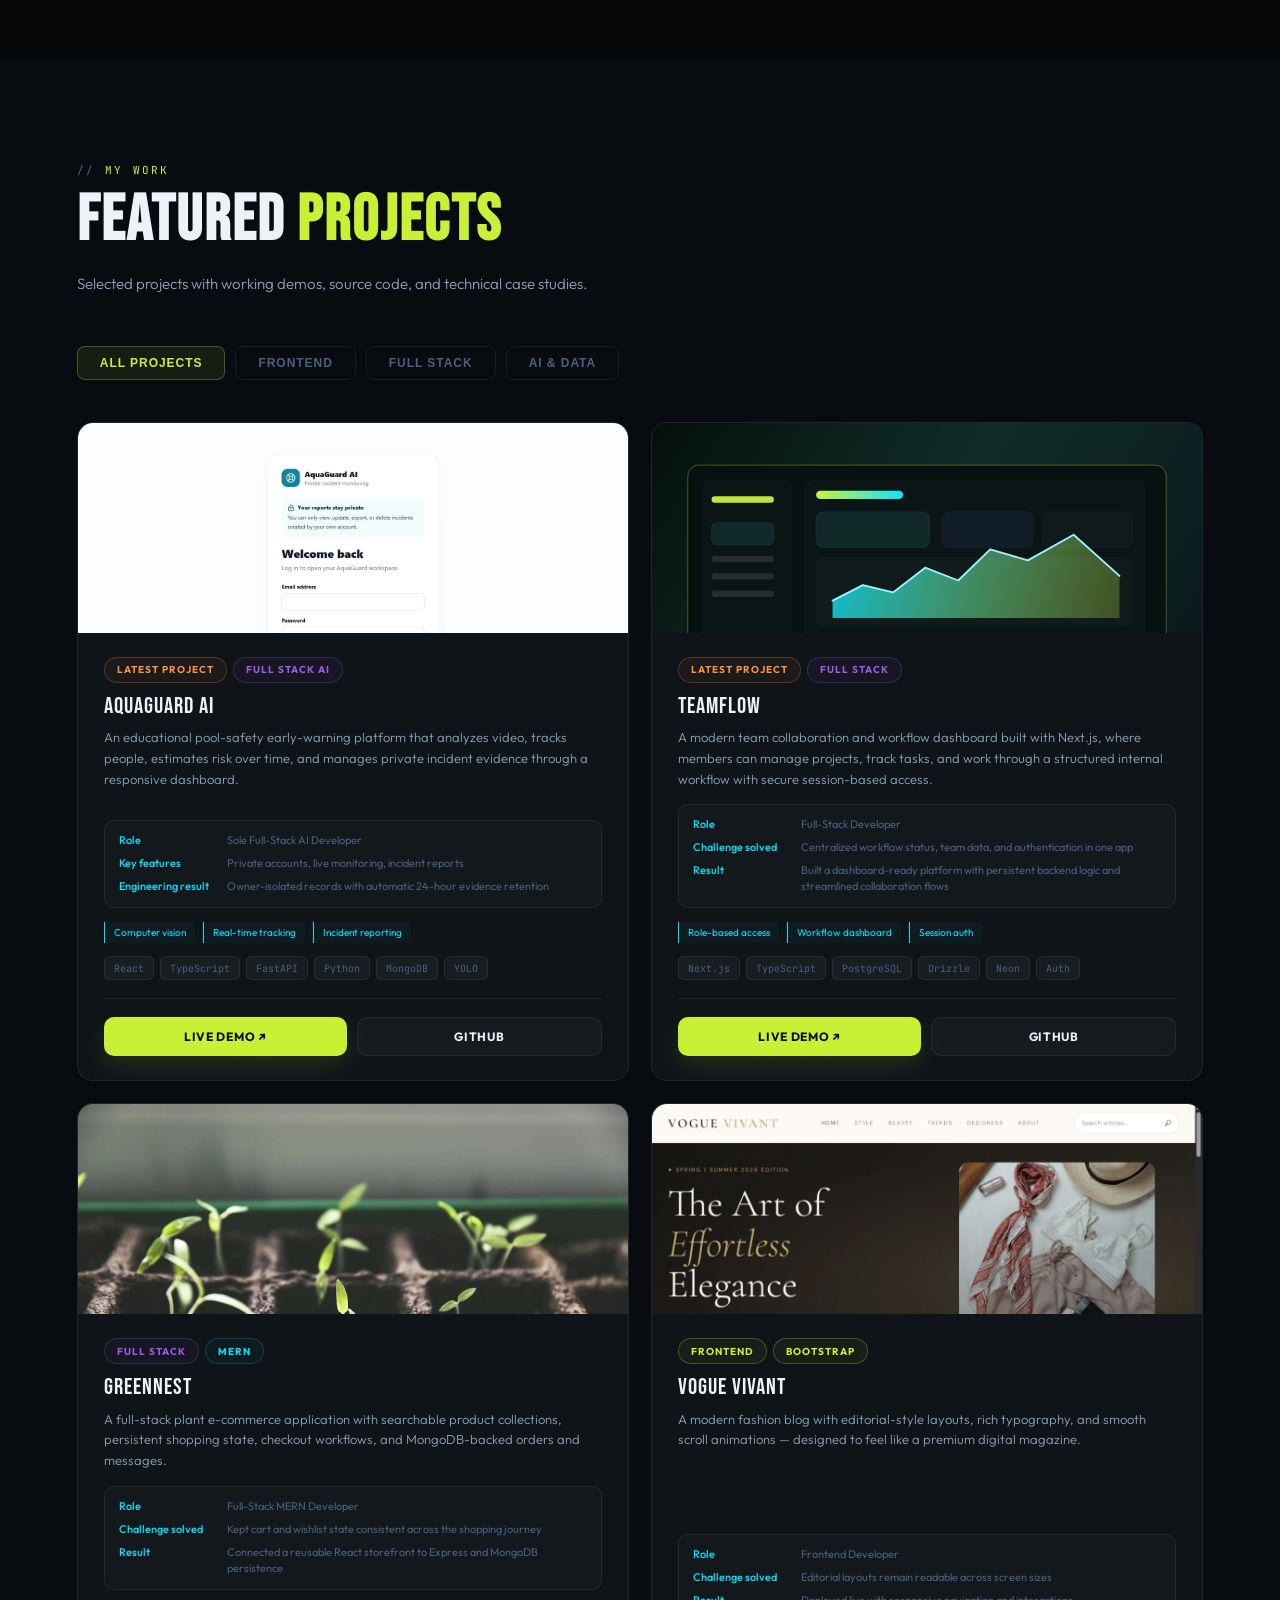
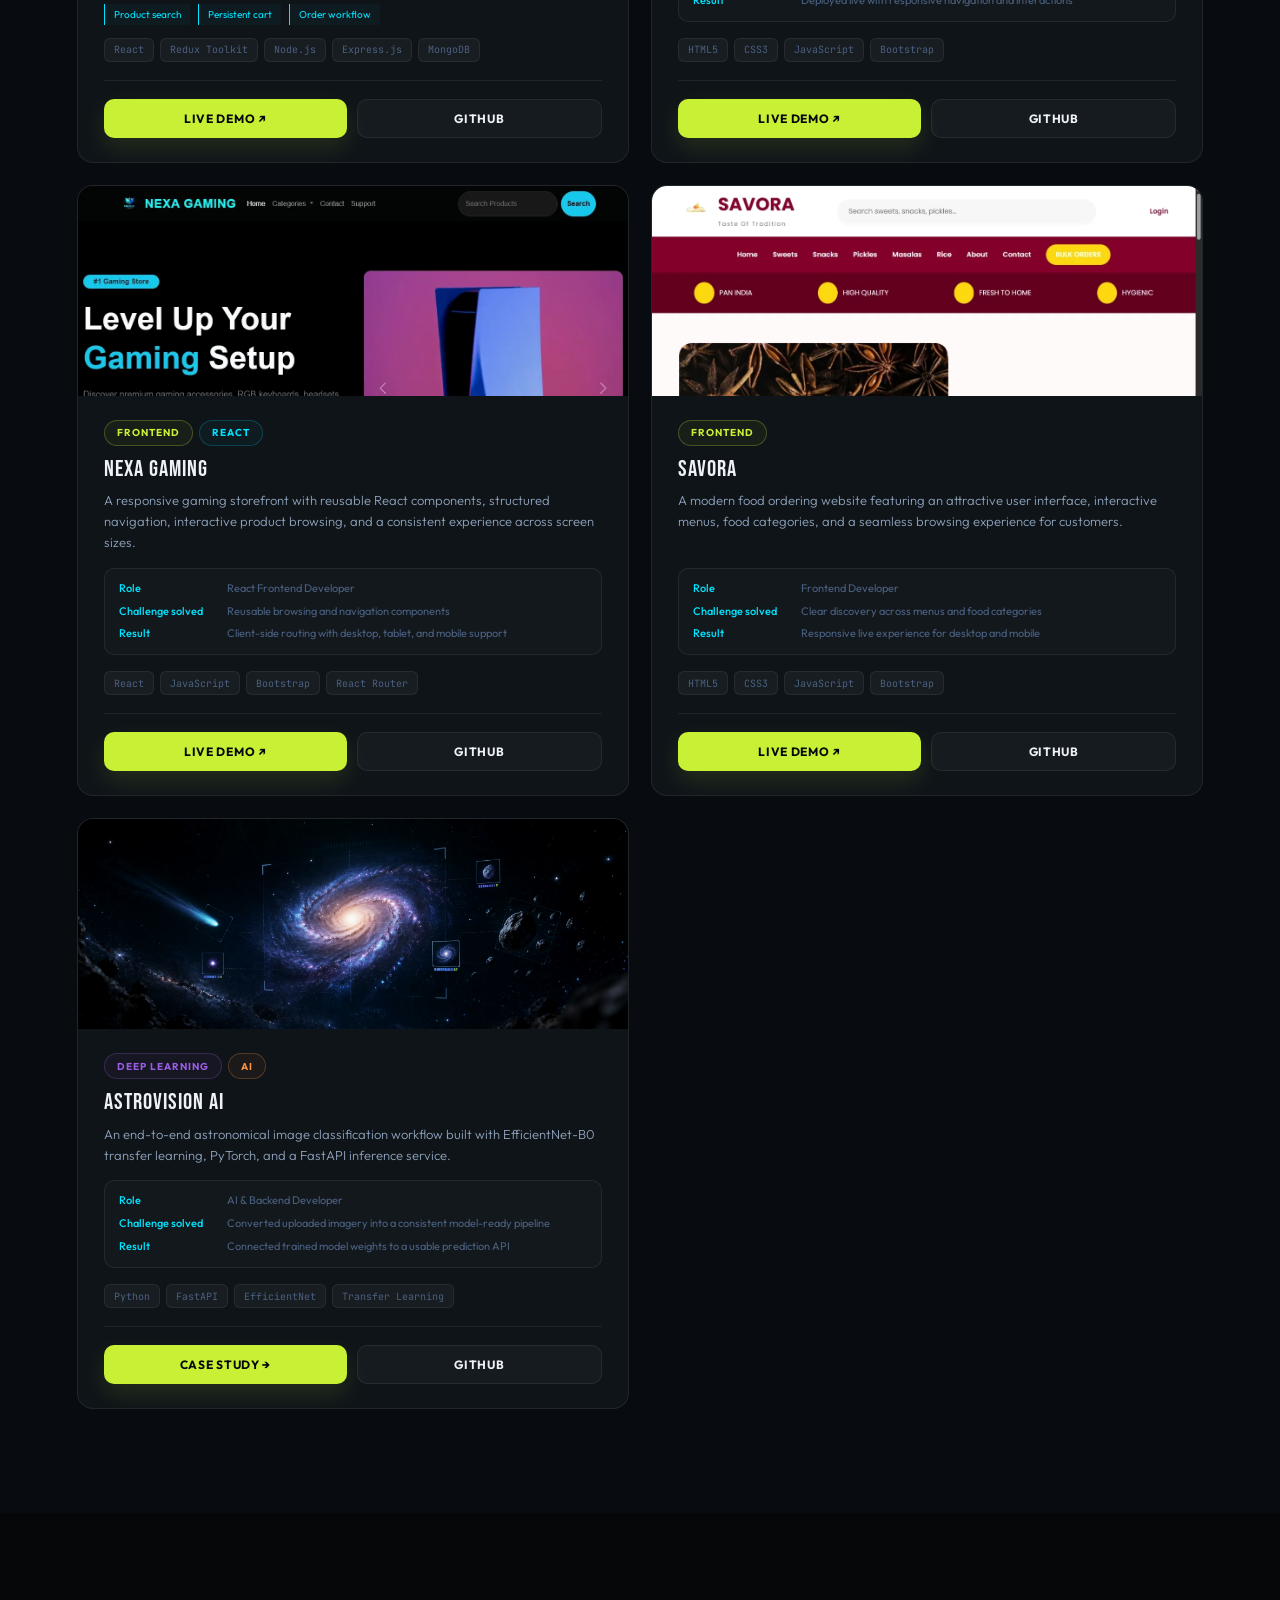
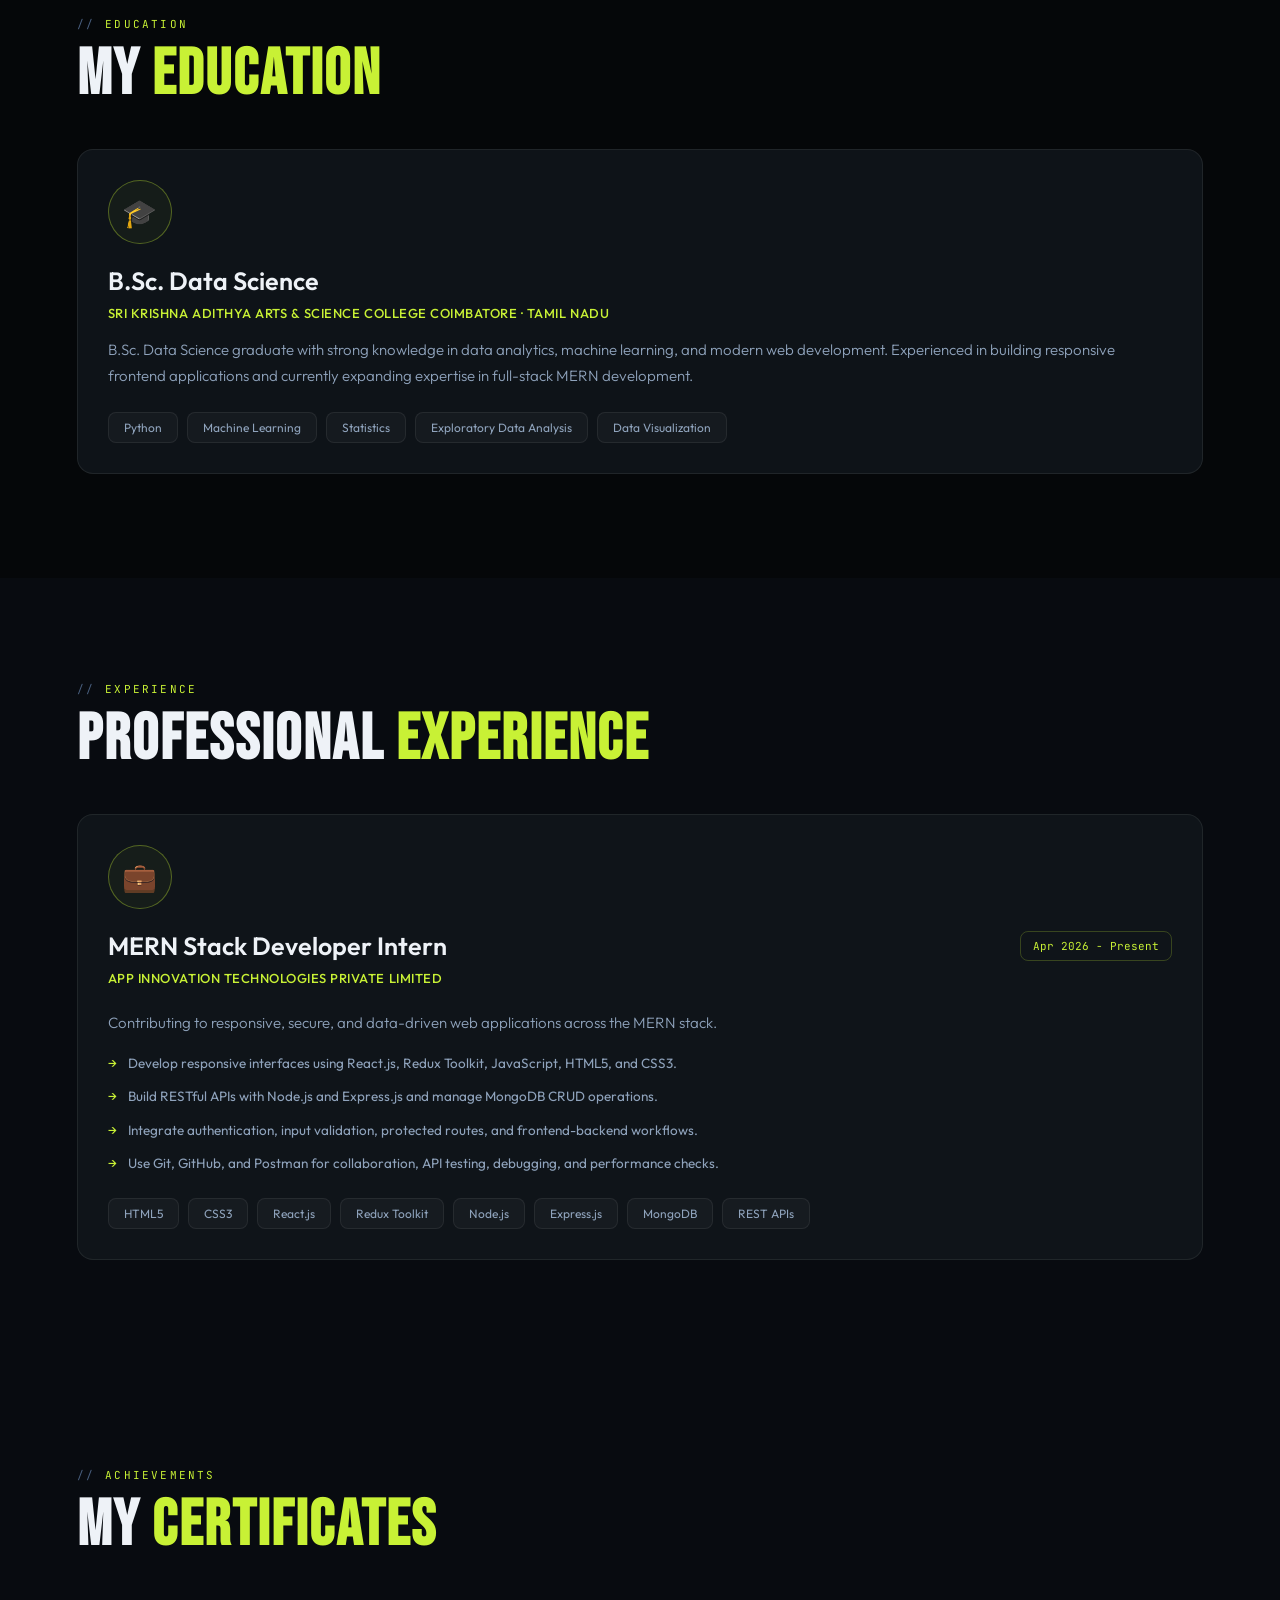
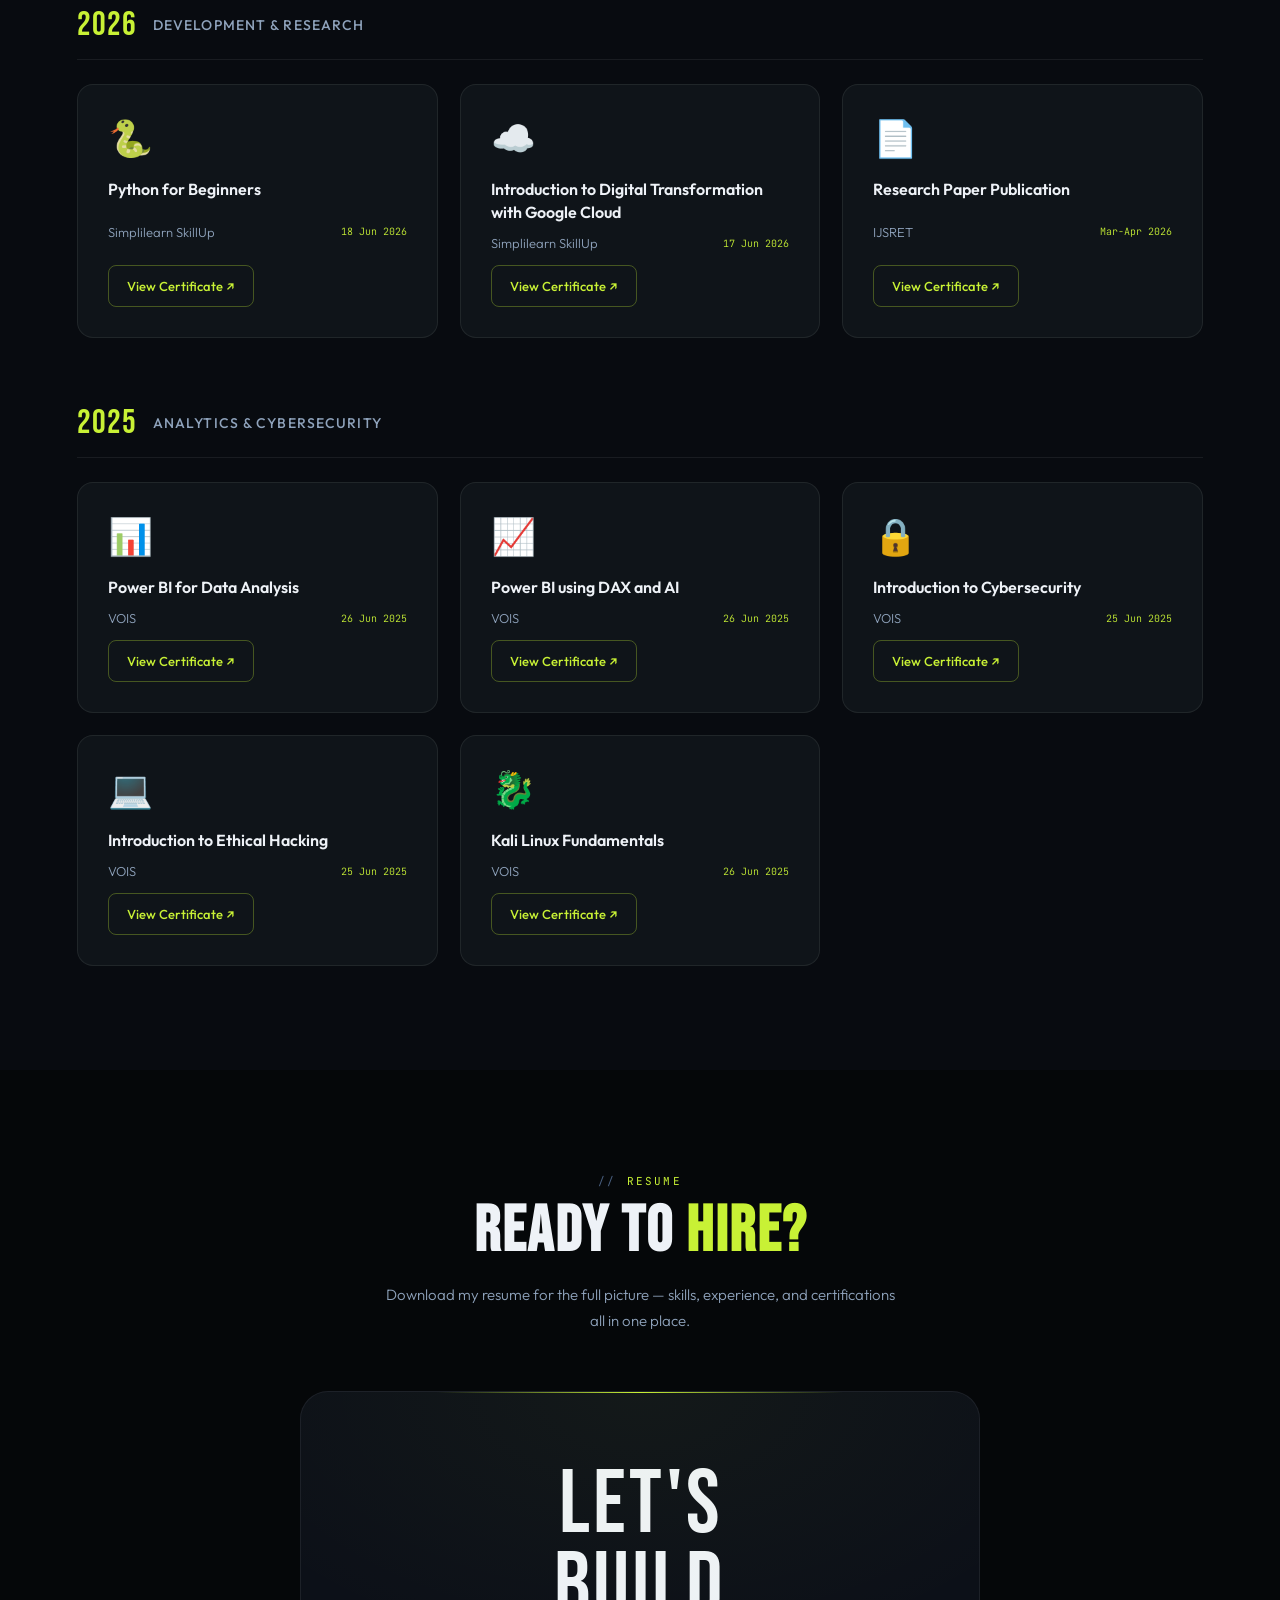
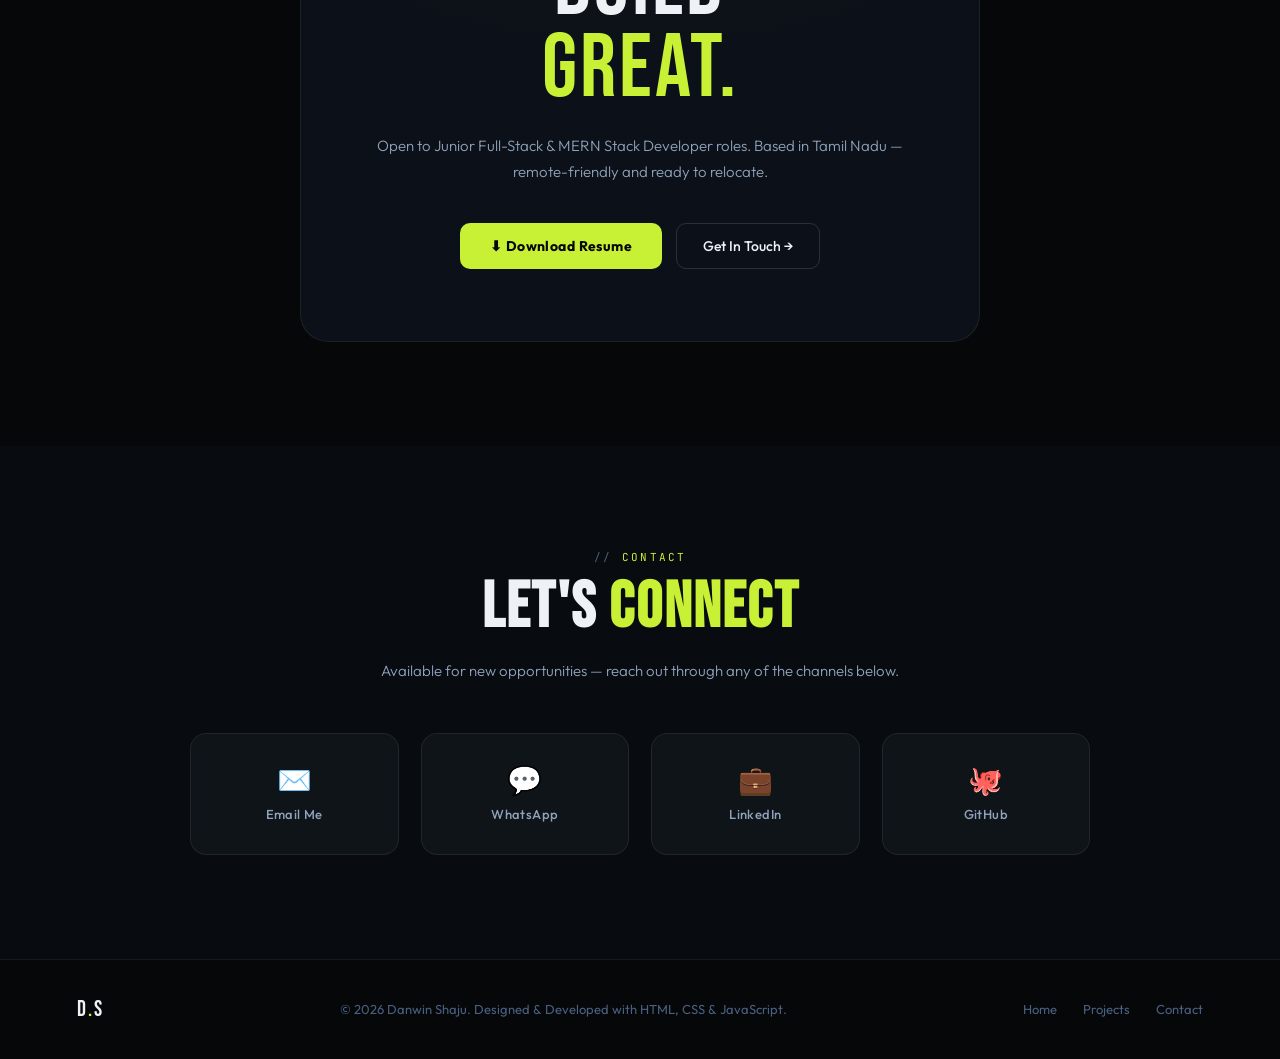
==== commit e2defcaf: "Fix TeamFlow preview image" ====
--- a/index.html
+++ b/index.html
@@ -257,37 +257,17 @@
           <div class="project-evidence"><span><strong>Role</strong>Sole Full-Stack AI Developer</span><span><strong>Key features</strong>Private accounts, live monitoring, incident reports</span><span><strong>Engineering result</strong>Owner-isolated records with automatic 24-hour evidence retention</span></div>
           <div class="project-proof"><span>Computer vision</span><span>Real-time tracking</span><span>Incident reporting</span></div>
           <div class="proj-stack"><span class="ps-chip">React</span><span class="ps-chip">TypeScript</span><span class="ps-chip">FastAPI</span><span class="ps-chip">Python</span><span class="ps-chip">MongoDB</span><span class="ps-chip">YOLO</span></div>
+          <div class="proj-actions">
+            <a href="https://github.com/Danwinshaju/AquaGuard-AI" target="_blank" rel="noopener" class="proj-link primary-link">Live Demo ↗</a>
+            <a href="https://github.com/Danwinshaju/AquaGuard-AI" target="_blank" rel="noopener" class="proj-link secondary-link">GitHub</a>
+          </div>
         </div>
       </div>
 
 
       <div class="proj-card proj-featured reveal d1" data-cat="fullstack">
-        <div class="proj-thumb teamflow-thumb project-preview">
-          <div class="teamflow-scene" aria-hidden="true">
-            <div class="teamflow-window">
-              <div class="teamflow-topbar">
-                <span class="teamflow-dot"></span>
-                <span class="teamflow-dot"></span>
-                <span class="teamflow-dot"></span>
-              </div>
-              <div class="teamflow-layout">
-                <aside class="teamflow-sidebar">
-                  <span></span>
-                  <span></span>
-                  <span></span>
-                </aside>
-                <main class="teamflow-main">
-                  <div class="teamflow-headerline"></div>
-                  <div class="teamflow-panels">
-                    <div class="mini-panel mini-panel-lg"></div>
-                    <div class="mini-panel"></div>
-                    <div class="mini-panel"></div>
-                  </div>
-                  <div class="teamflow-chart"></div>
-                </main>
-              </div>
-            </div>
-          </div>
+        <div class="proj-thumb project-preview">
+          <img src="./assets/project-previews/teamflow-dashboard.svg" alt="TeamFlow collaboration dashboard preview" loading="lazy">
           <div class="proj-overlay">
             <a href="./teamflow-case-study.html" class="pov-btn pov-demo">Case Study →</a>
             <a href="https://github.com/Danwinshaju/TeamFlow" target="_blank" rel="noopener" class="pov-btn pov-code">GitHub</a>
@@ -310,6 +290,10 @@
             <span class="ps-chip">Neon</span>
             <span class="ps-chip">Auth</span>
           </div>
+          <div class="proj-actions">
+            <a href="https://github.com/Danwinshaju/TeamFlow" target="_blank" rel="noopener" class="proj-link primary-link">Live Demo ↗</a>
+            <a href="https://github.com/Danwinshaju/TeamFlow" target="_blank" rel="noopener" class="proj-link secondary-link">GitHub</a>
+          </div>
         </div>
       </div>
 
@@ -338,6 +322,10 @@
             <span class="ps-chip">Express.js</span>
             <span class="ps-chip">MongoDB</span>
           </div>
+          <div class="proj-actions">
+            <a href="https://danwinshaju.github.io/GreenNest/" target="_blank" rel="noopener" class="proj-link primary-link">Live Demo ↗</a>
+            <a href="https://github.com/Danwinshaju/GreenNest" target="_blank" rel="noopener" class="proj-link secondary-link">GitHub</a>
+          </div>
         </div>
       </div>
 
@@ -364,6 +352,10 @@
             <span class="ps-chip">JavaScript</span>
             <span class="ps-chip">Bootstrap</span>
           </div>
+          <div class="proj-actions">
+            <a href="https://danwinshaju.github.io/vogue-vivant/" target="_blank" rel="noopener" class="proj-link primary-link">Live Demo ↗</a>
+            <a href="https://github.com/Danwinshaju/vogue-vivant" target="_blank" rel="noopener" class="proj-link secondary-link">GitHub</a>
+          </div>
         </div>
       </div>
 
@@ -389,6 +381,10 @@
             <span class="ps-chip">Bootstrap</span>
             <span class="ps-chip">React Router</span>
           </div>
+          <div class="proj-actions">
+            <a href="https://danwinshaju.github.io/NEXA-GAMING-WEB-PAGE/" target="_blank" rel="noopener" class="proj-link primary-link">Live Demo ↗</a>
+            <a href="https://github.com/Danwinshaju/NEXA-GAMING-WEB-PAGE" target="_blank" rel="noopener" class="proj-link secondary-link">GitHub</a>
+          </div>
         </div>
       </div>
 
@@ -413,6 +409,10 @@
             <span class="ps-chip">JavaScript</span>
             <span class="ps-chip">Bootstrap</span>
           </div>
+          <div class="proj-actions">
+            <a href="https://danwinshaju.github.io/savora/" target="_blank" rel="noopener" class="proj-link primary-link">Live Demo ↗</a>
+            <a href="https://github.com/Danwinshaju/savora" target="_blank" rel="noopener" class="proj-link secondary-link">GitHub</a>
+          </div>
         </div>
       </div>
 
@@ -437,6 +437,10 @@
             <span class="ps-chip">FastAPI</span>
             <span class="ps-chip">EfficientNet</span>
             <span class="ps-chip">Transfer Learning</span>
+          </div>
+          <div class="proj-actions">
+            <a href="./astrovision-case-study.html" class="proj-link primary-link">Case Study →</a>
+            <a href="https://github.com/Danwinshaju/AstroVision-AI" target="_blank" rel="noopener" class="proj-link secondary-link">GitHub</a>
           </div>
         </div>
       </div>
--- a/about.css
+++ b/about.css
@@ -319,6 +319,11 @@
 .proj-desc{font-size:13.5px;color:var(--text2);line-height:1.75;margin-bottom:20px;font-weight:300;flex:1}
 .proj-stack{display:flex;flex-wrap:wrap;gap:7px}
 .ps-chip{font-family:var(--font-mono);font-size:11px;padding:4px 12px;border-radius:6px;background:rgba(255,255,255,.04);border:1px solid var(--border);color:var(--text3)}
+.proj-actions{display:flex;gap:10px;margin-top:18px;padding-top:18px;border-top:1px solid var(--border)}
+.proj-link{display:inline-flex;align-items:center;justify-content:center;flex:1;padding:11px 14px;border-radius:10px;text-decoration:none;font-size:12px;font-weight:700;letter-spacing:.06em;text-transform:uppercase;transition:transform .2s,box-shadow .2s,border-color .2s}
+.proj-link:hover{transform:translateY(-2px)}
+.primary-link{background:var(--lime);color:#050709;box-shadow:0 10px 24px rgba(200,241,53,.12)}
+.secondary-link{background:rgba(255,255,255,.03);border:1px solid var(--border);color:var(--text)}
 
 /* ─── EDUCATION / EXPERIENCE ─────────────────── */
 .info-section{padding:110px var(--px);background:var(--bg)}
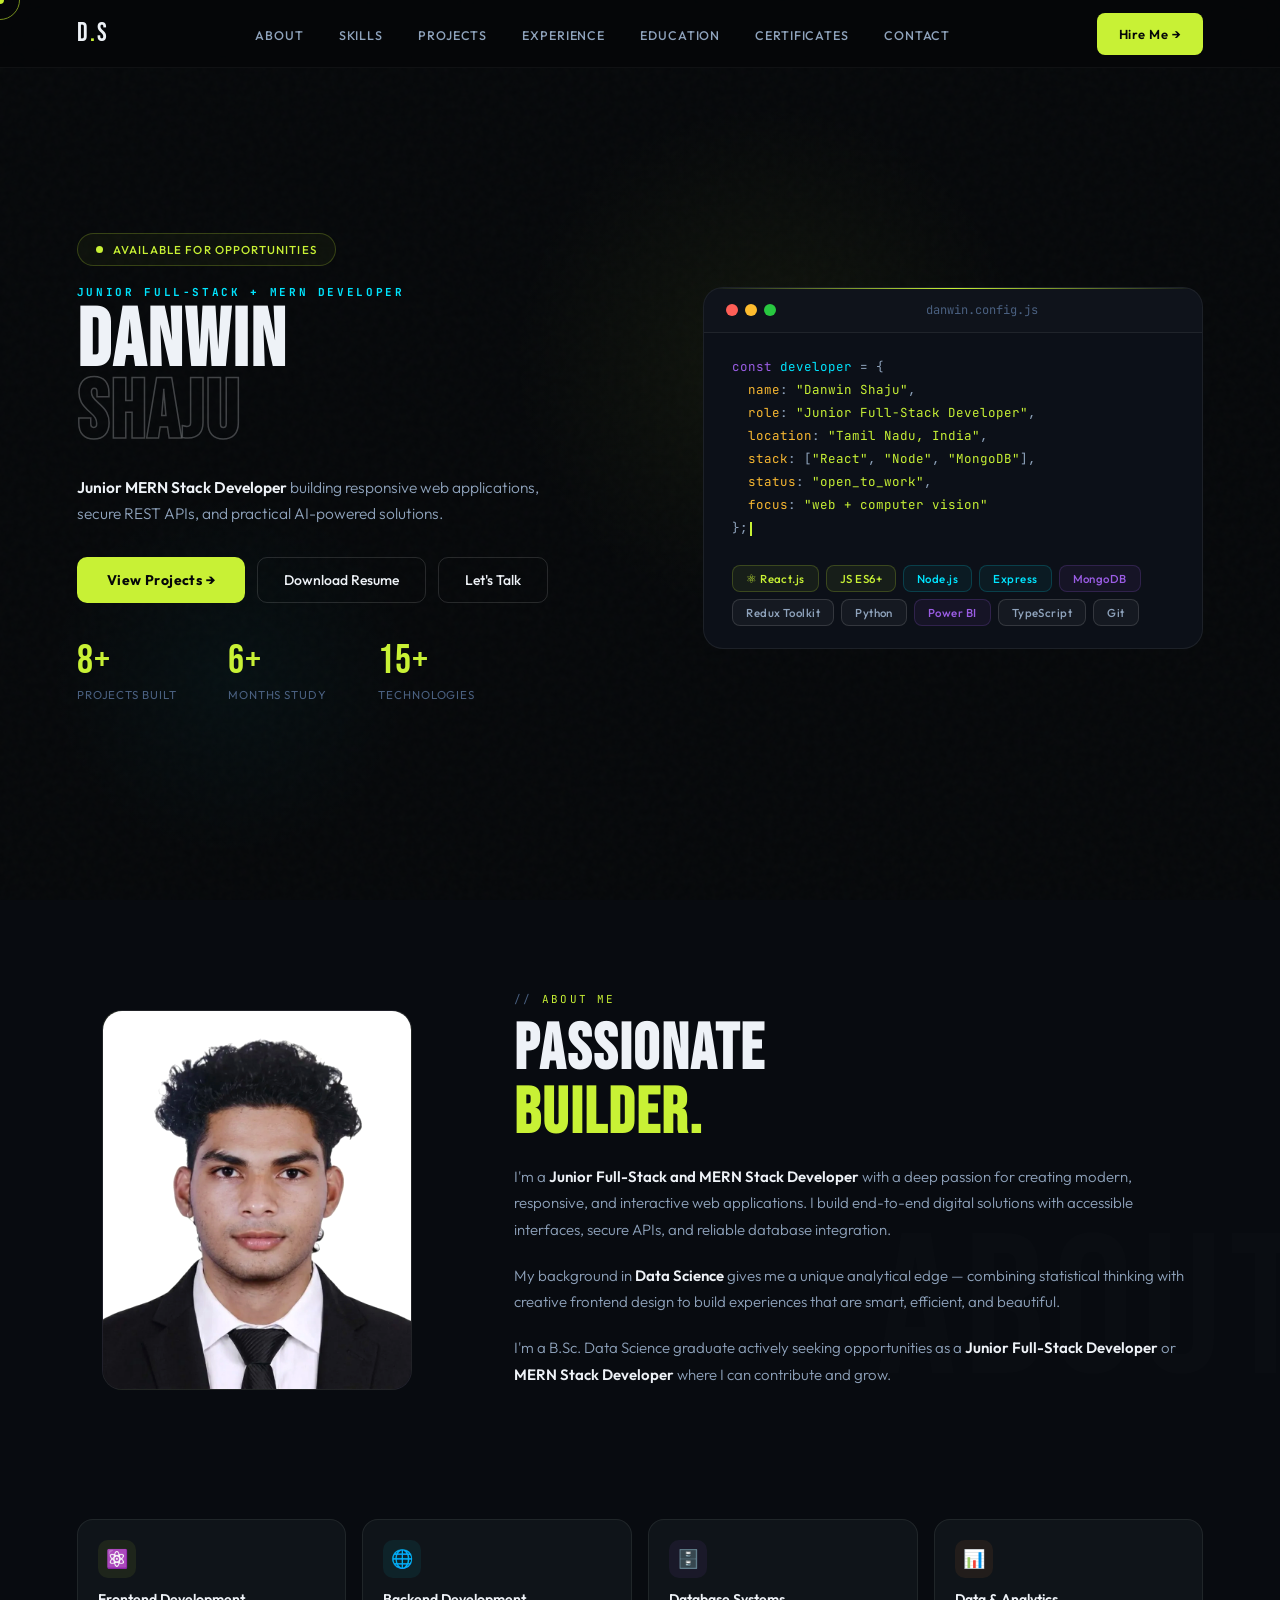
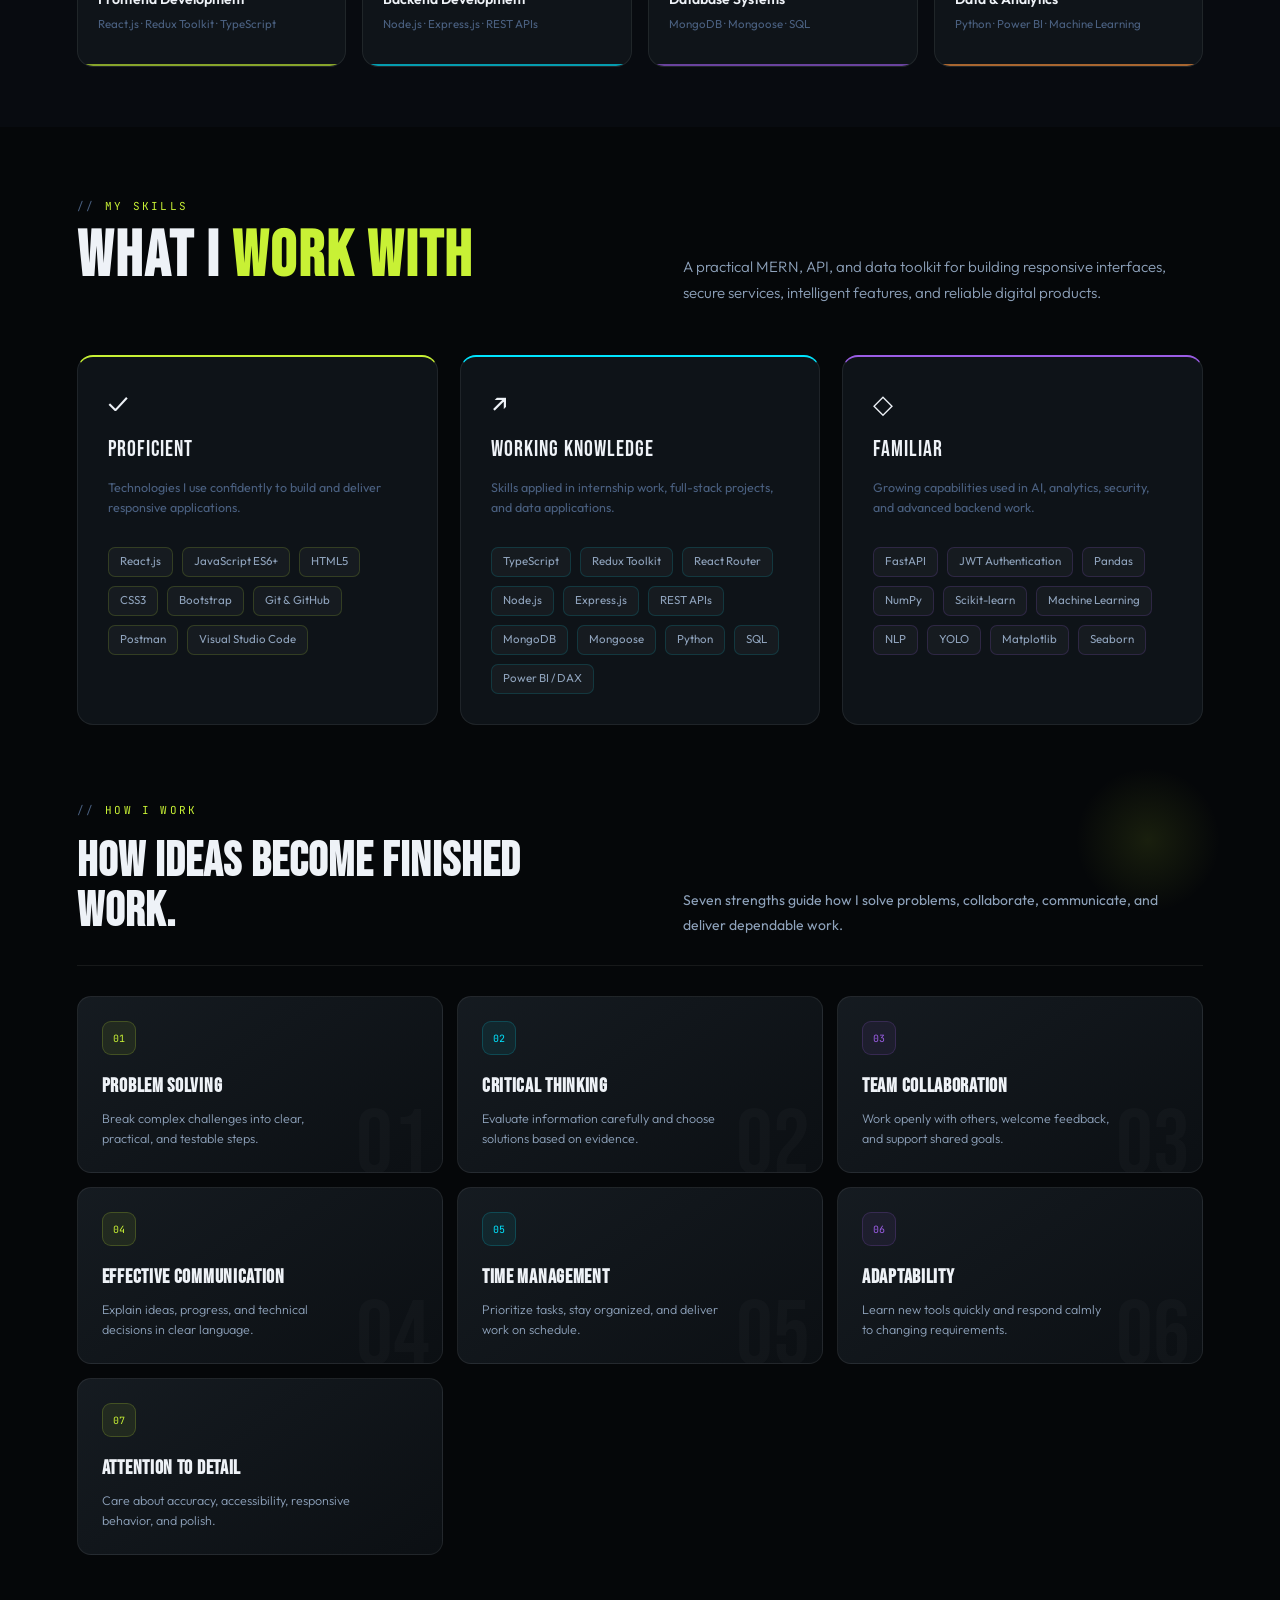
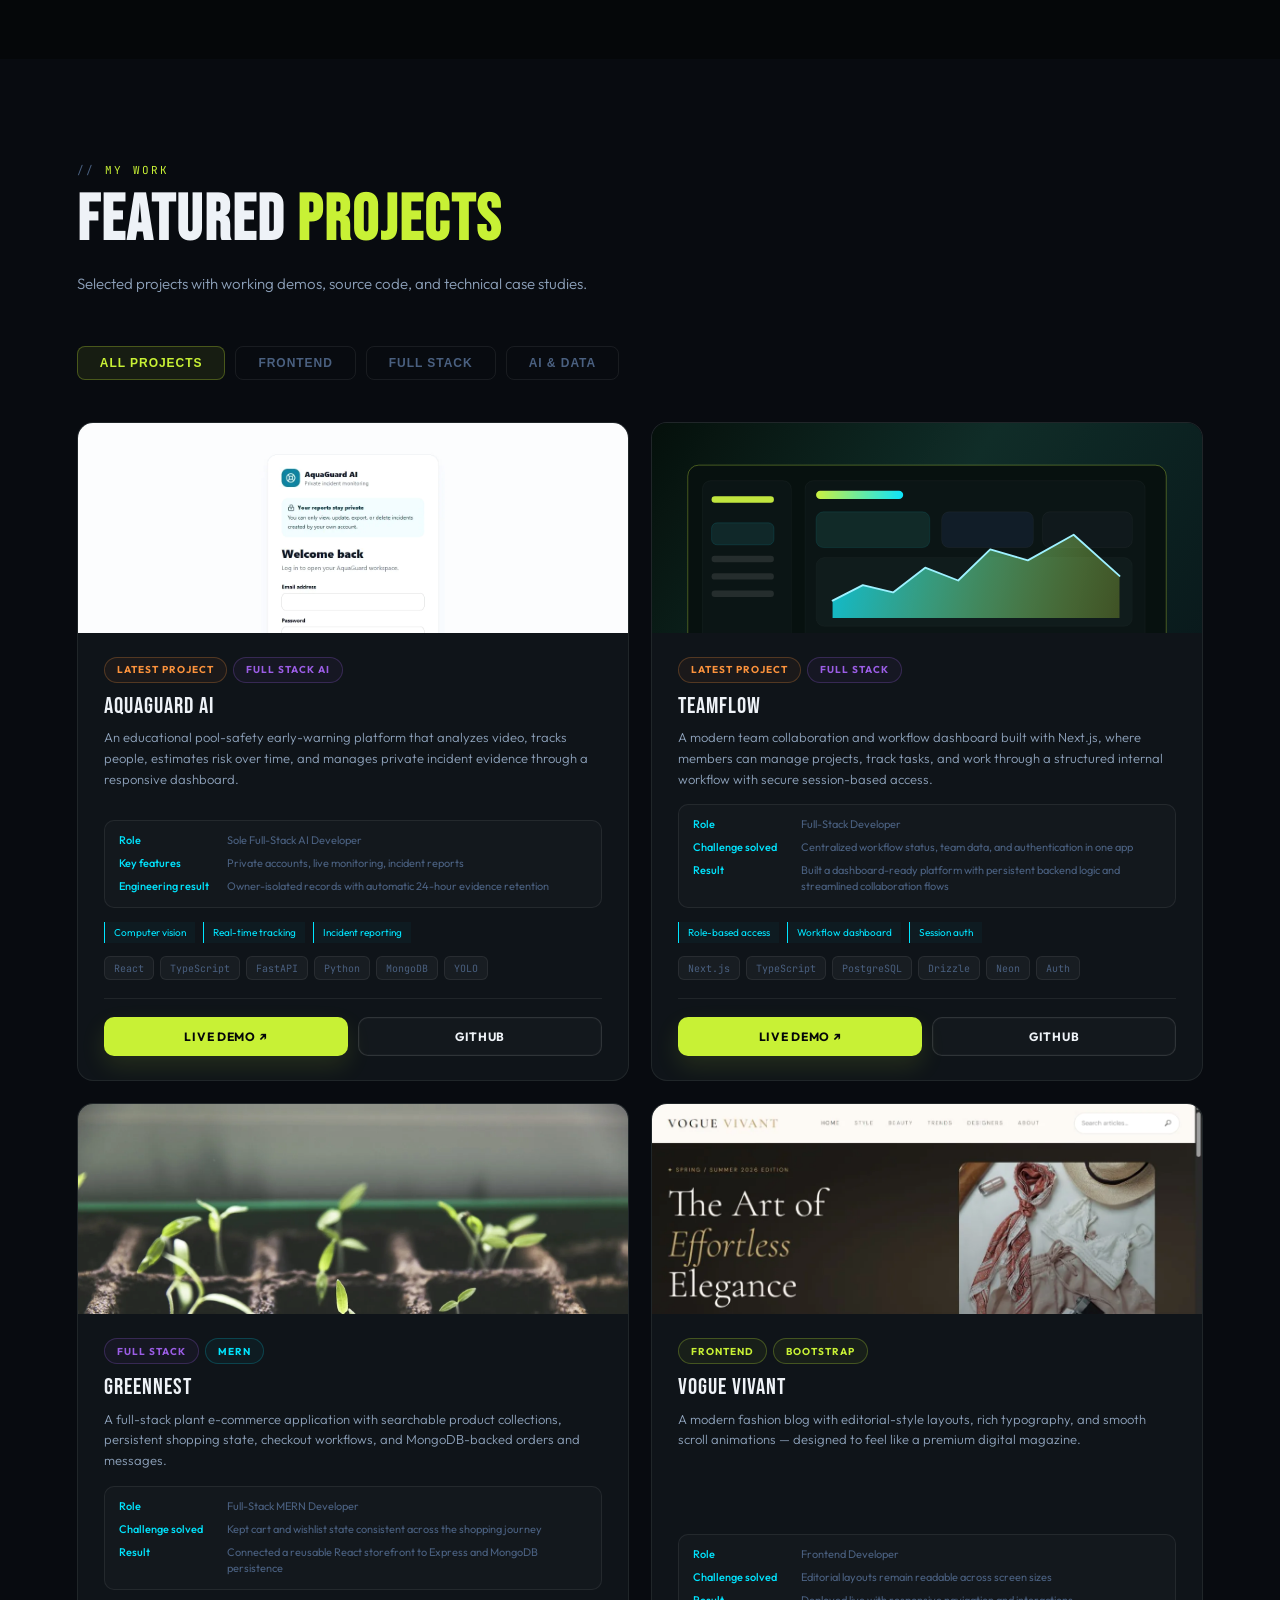
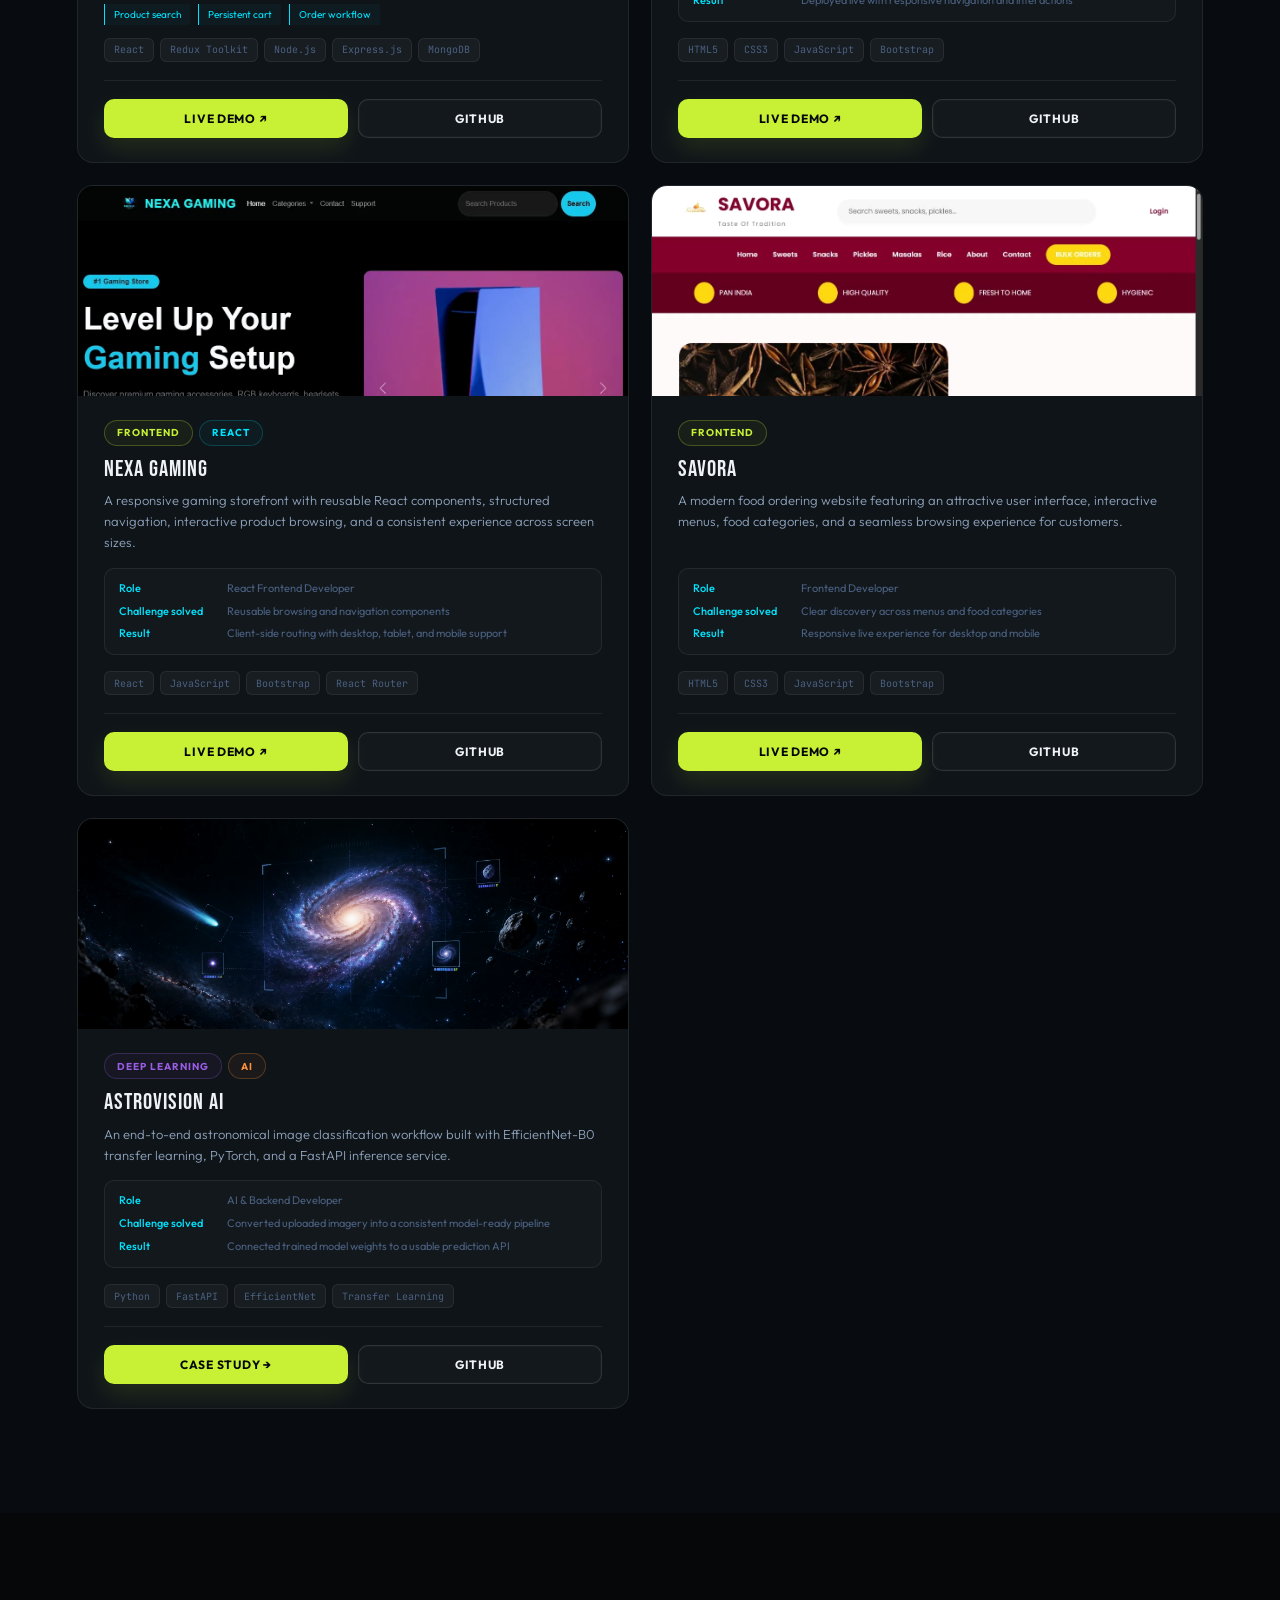
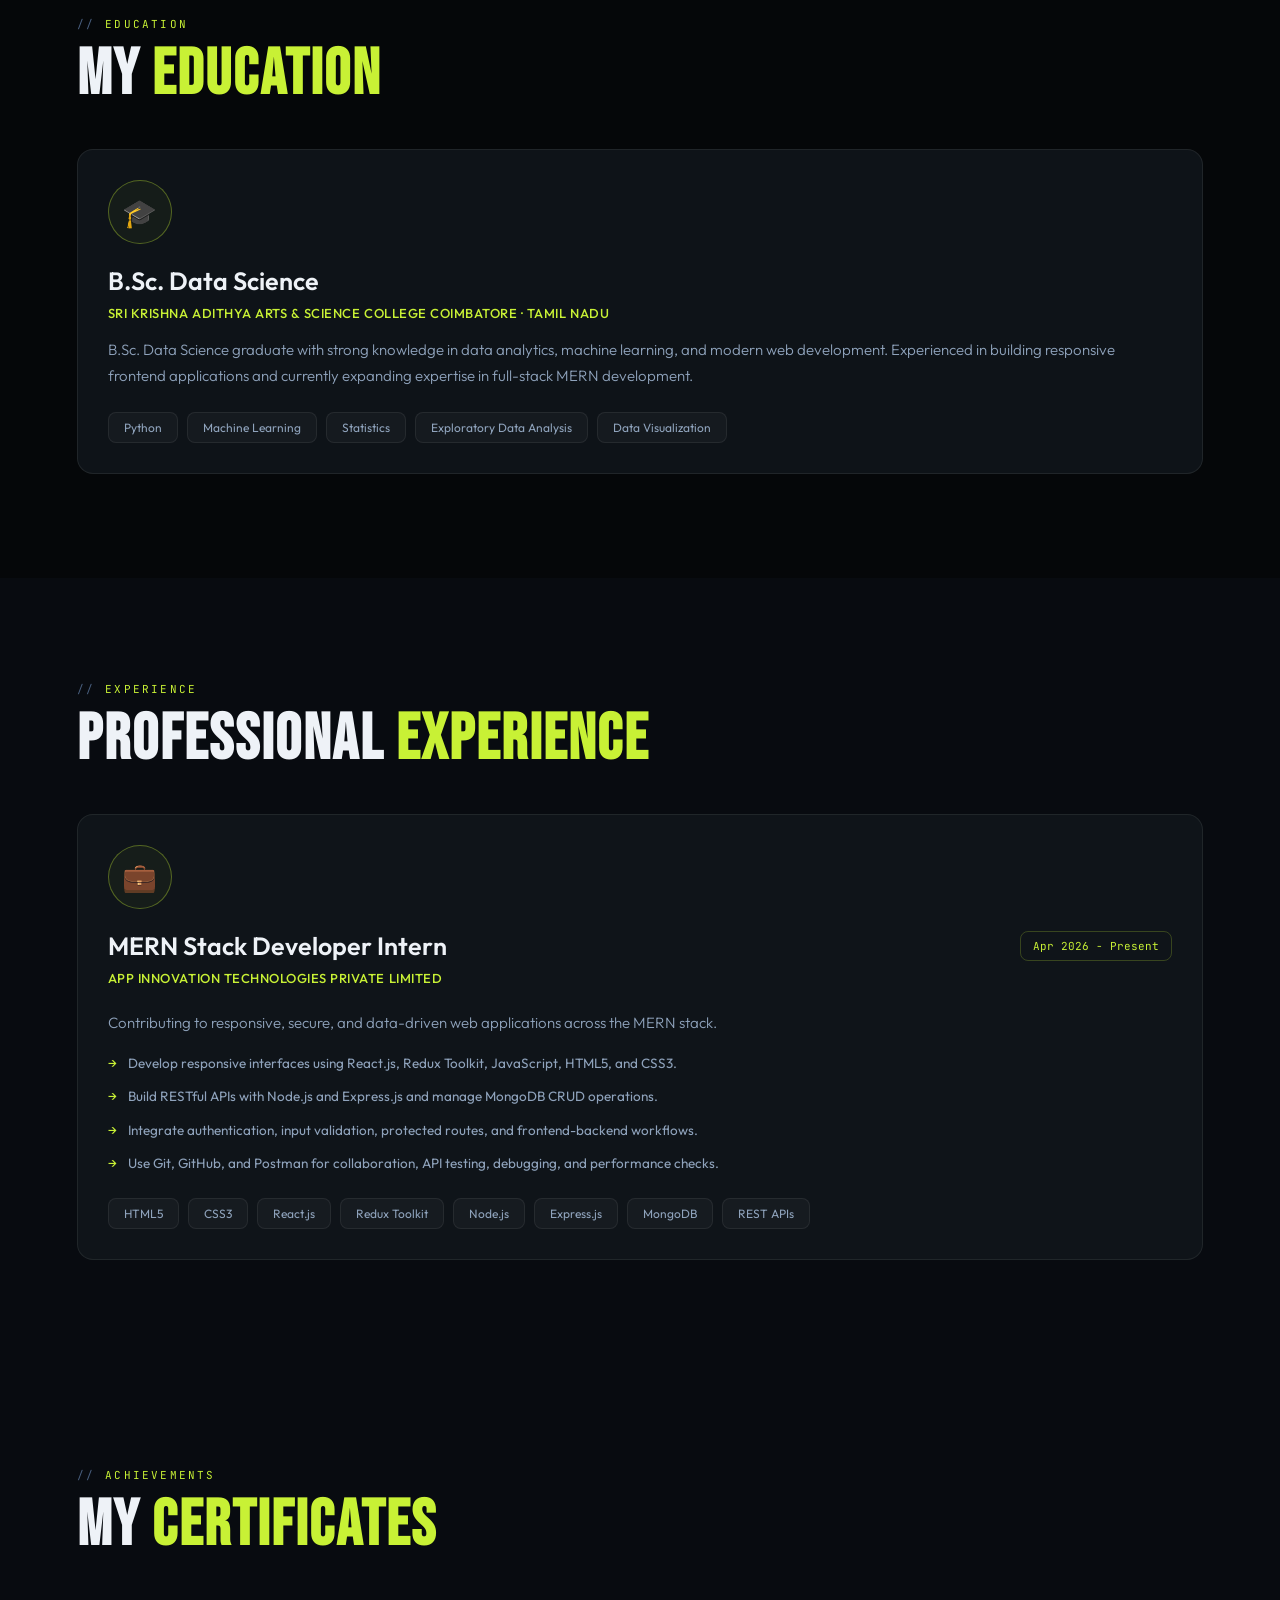
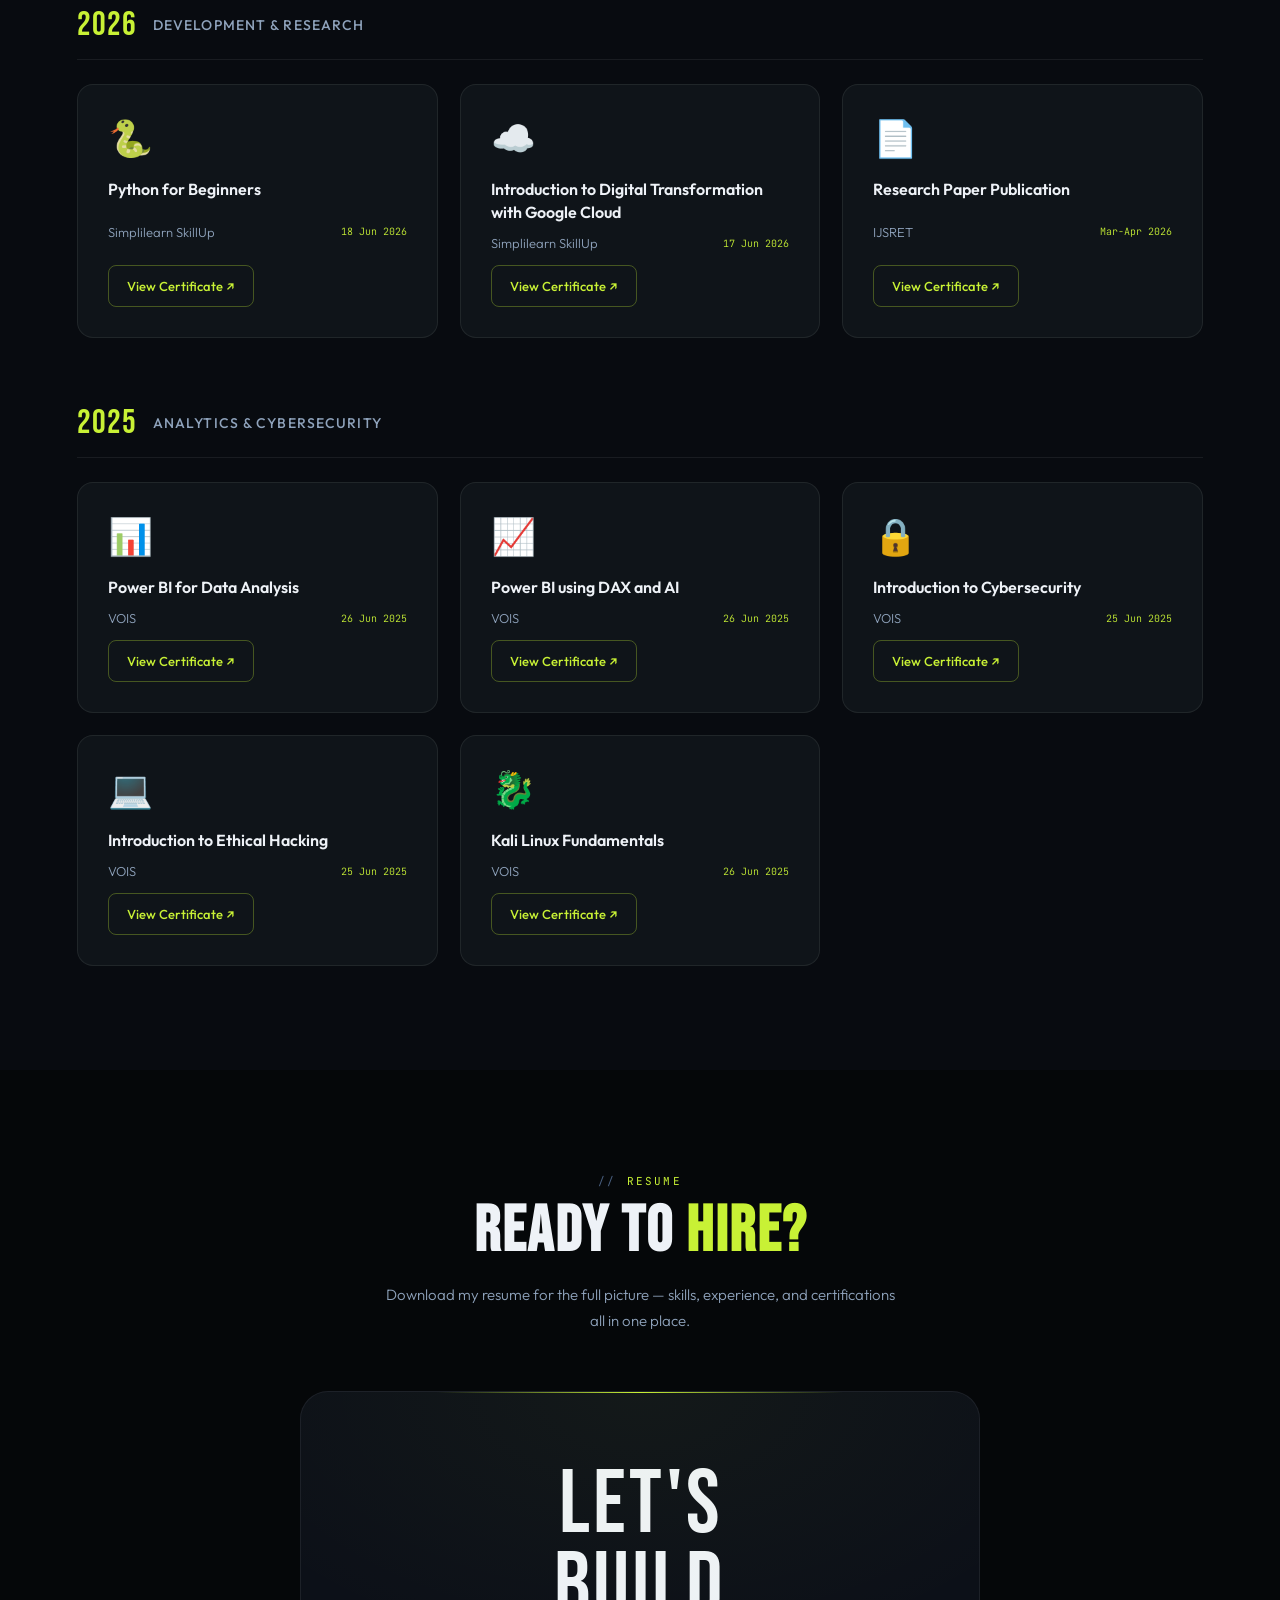
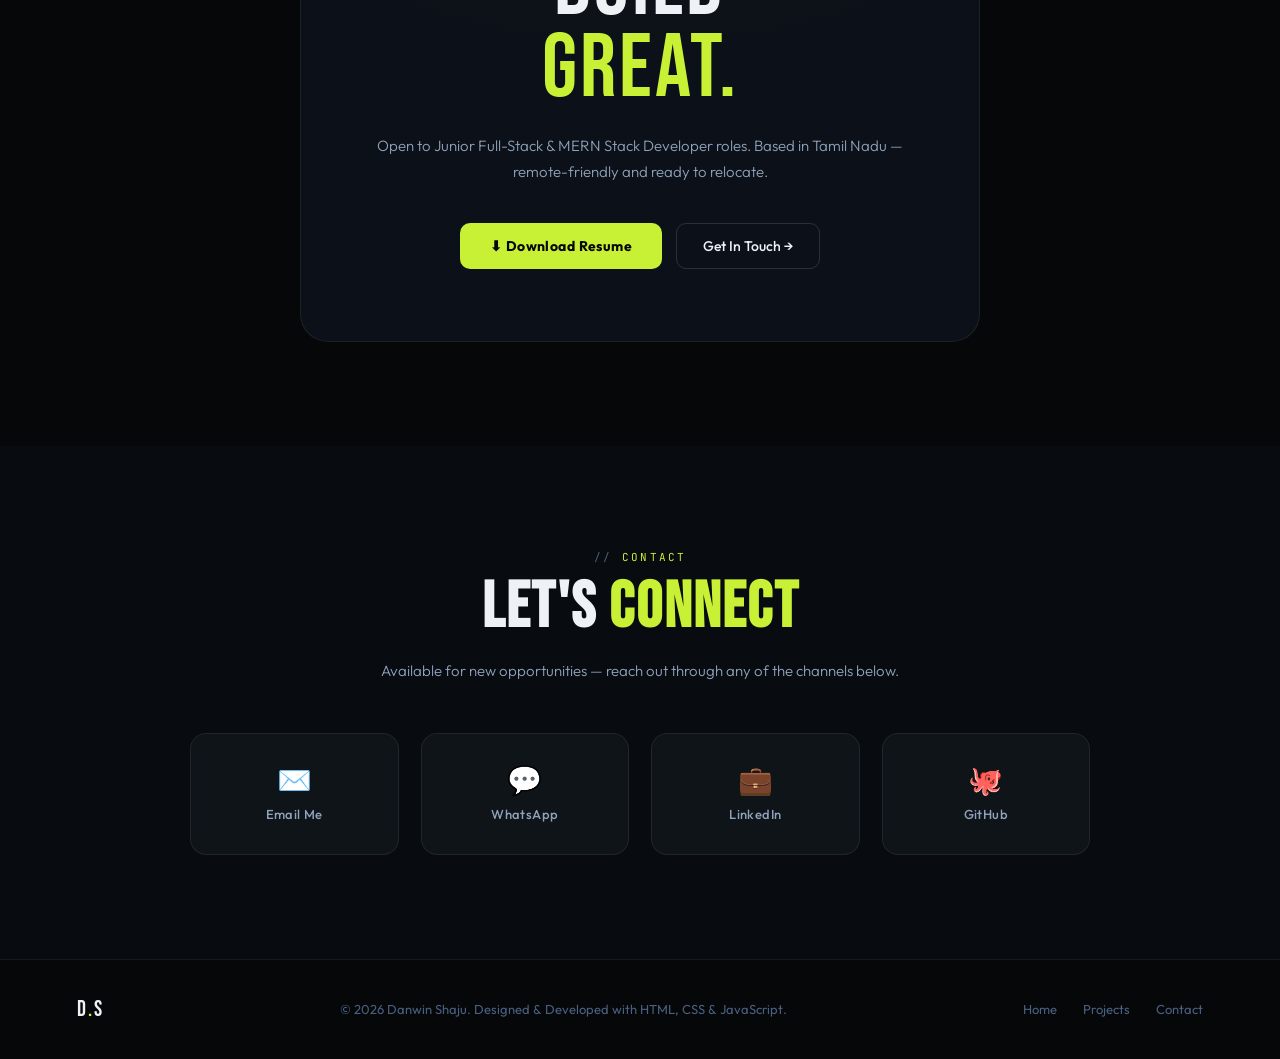
==== commit d362de90: "Refresh portfolio button styles" ====
--- a/index.html
+++ b/index.html
@@ -8,7 +8,7 @@
 <link rel="preconnect" href="https://fonts.googleapis.com">
 <link rel="preconnect" href="https://fonts.gstatic.com" crossorigin>
 <link href="https://fonts.googleapis.com/css2?family=Bebas+Neue&family=Outfit:wght@300;400;500;600;700&family=JetBrains+Mono:wght@400;500&display=swap" rel="stylesheet">
-<link rel="stylesheet" href="./about.css?v=20260827-1">
+<link rel="stylesheet" href="./about.css?v=20260924-2">
 </head>
 <body>
 
--- a/about.css
+++ b/about.css
@@ -322,8 +322,8 @@
 .proj-actions{display:flex;gap:10px;margin-top:18px;padding-top:18px;border-top:1px solid var(--border)}
 .proj-link{display:inline-flex;align-items:center;justify-content:center;flex:1;padding:11px 14px;border-radius:10px;text-decoration:none;font-size:12px;font-weight:700;letter-spacing:.06em;text-transform:uppercase;transition:transform .2s,box-shadow .2s,border-color .2s}
 .proj-link:hover{transform:translateY(-2px)}
-.primary-link{background:var(--lime);color:#050709;box-shadow:0 10px 24px rgba(200,241,53,.12)}
-.secondary-link{background:rgba(255,255,255,.03);border:1px solid var(--border);color:var(--text)}
+.primary-link{background:var(--lime);color:#050709;box-shadow:0 10px 24px rgba(200,241,53,.12);border:1px solid rgba(200,241,53,.45)}
+.secondary-link{background:rgba(255,255,255,.02);border:1px solid rgba(255,255,255,.12);color:var(--text);box-shadow:inset 0 0 0 1px rgba(255,255,255,.02)}
 
 /* ─── EDUCATION / EXPERIENCE ─────────────────── */
 .info-section{padding:110px var(--px);background:var(--bg)}
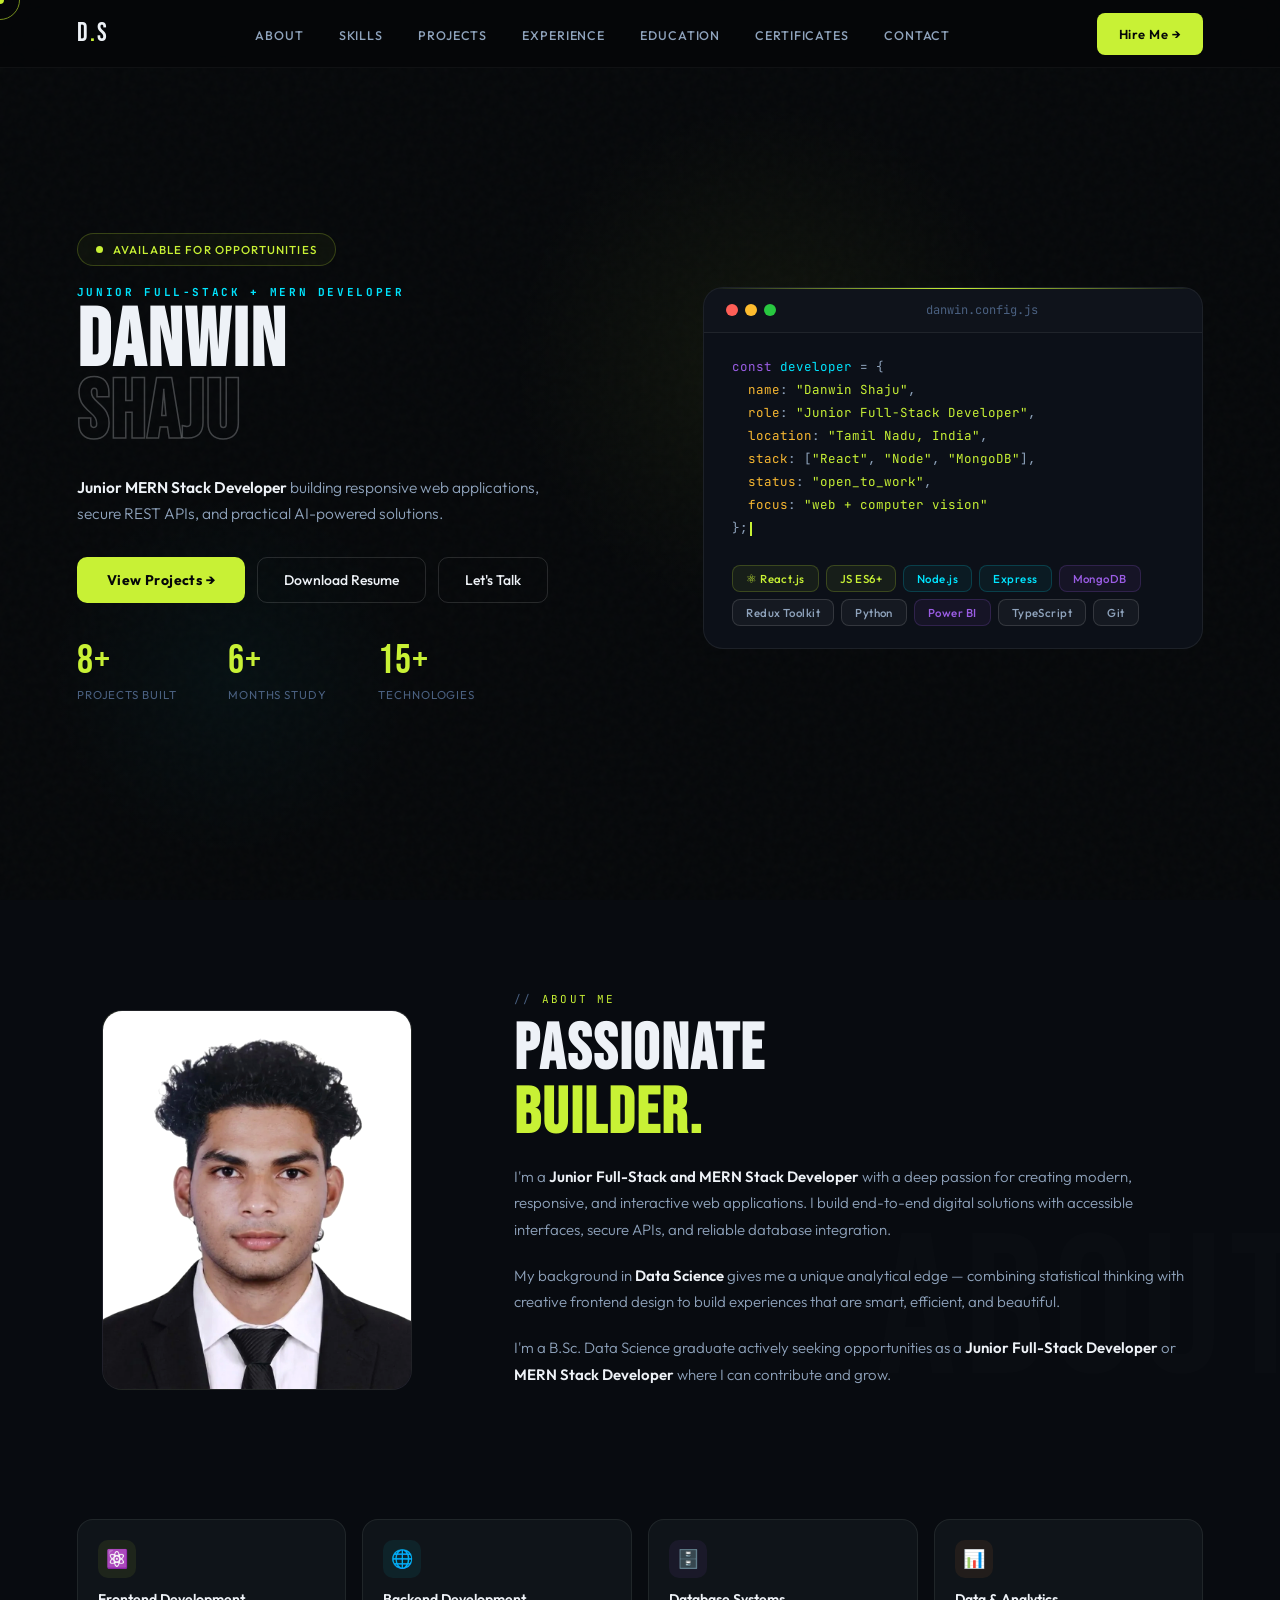
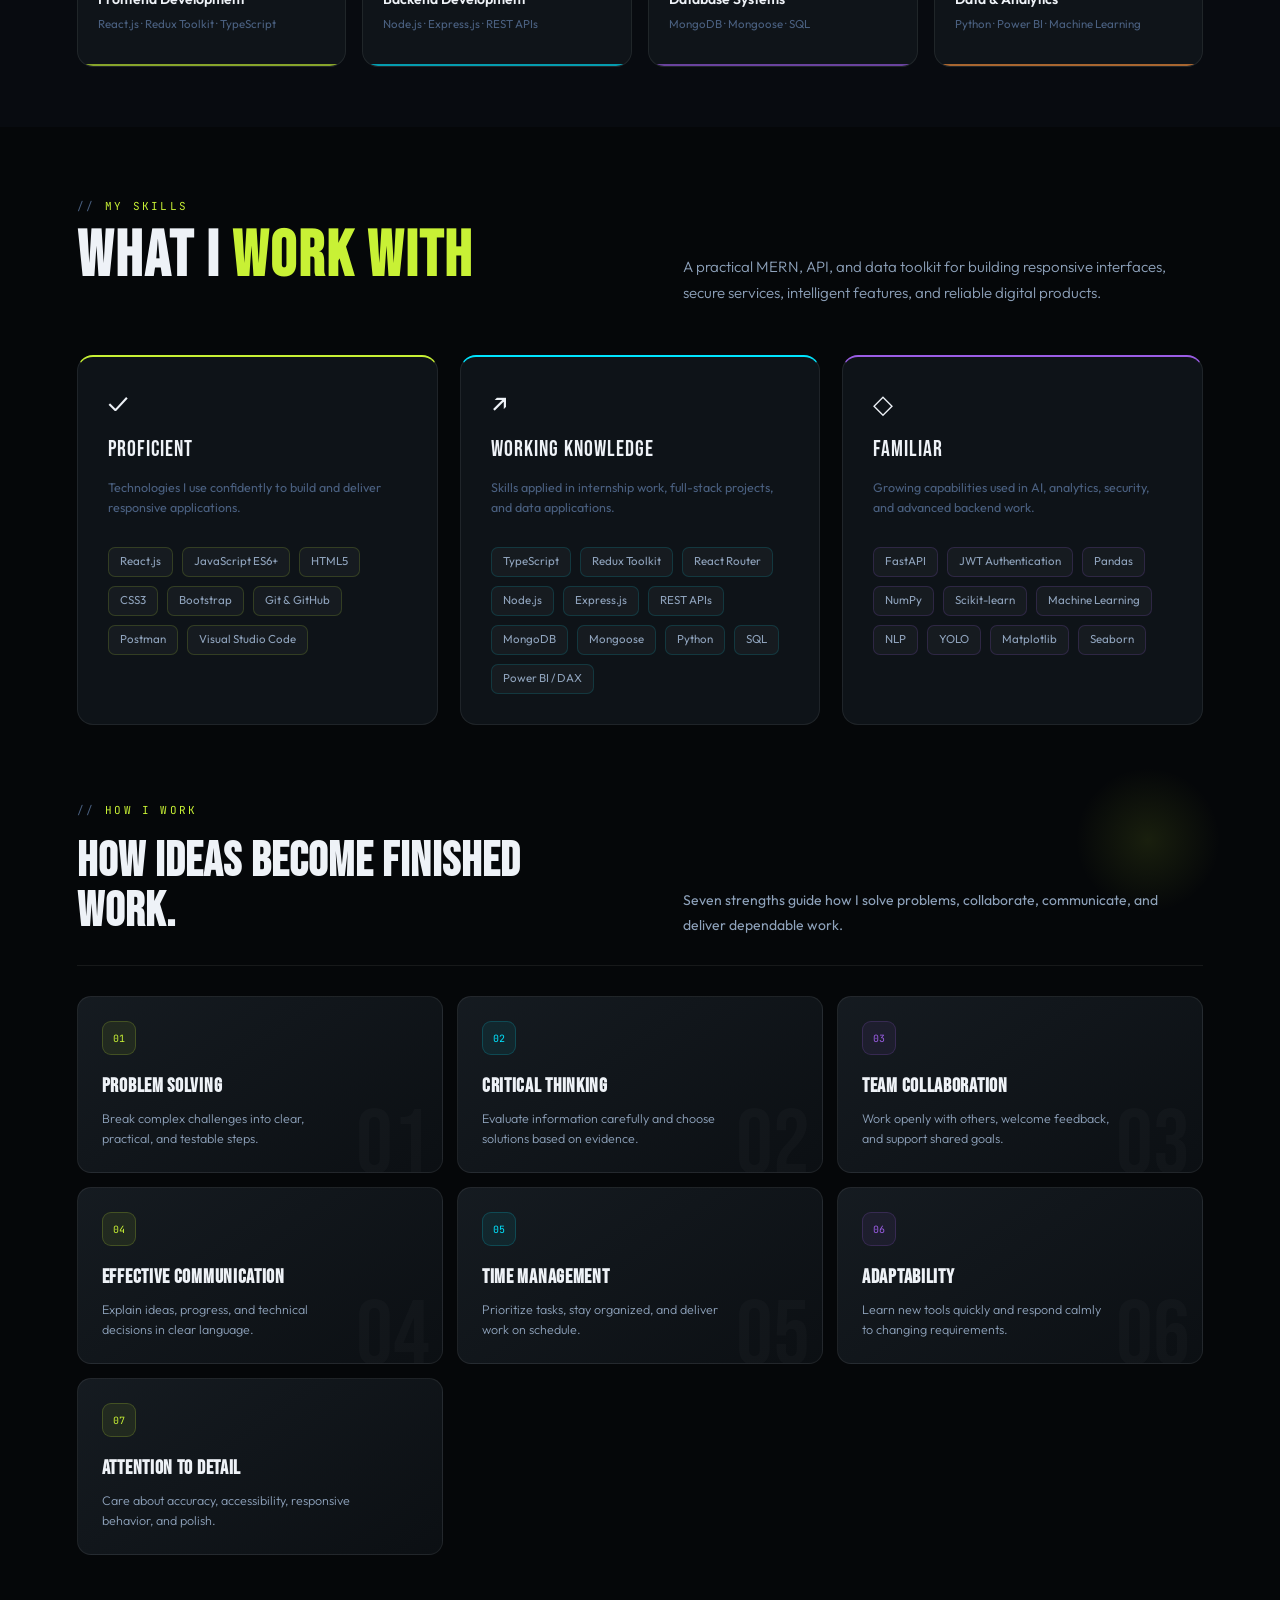
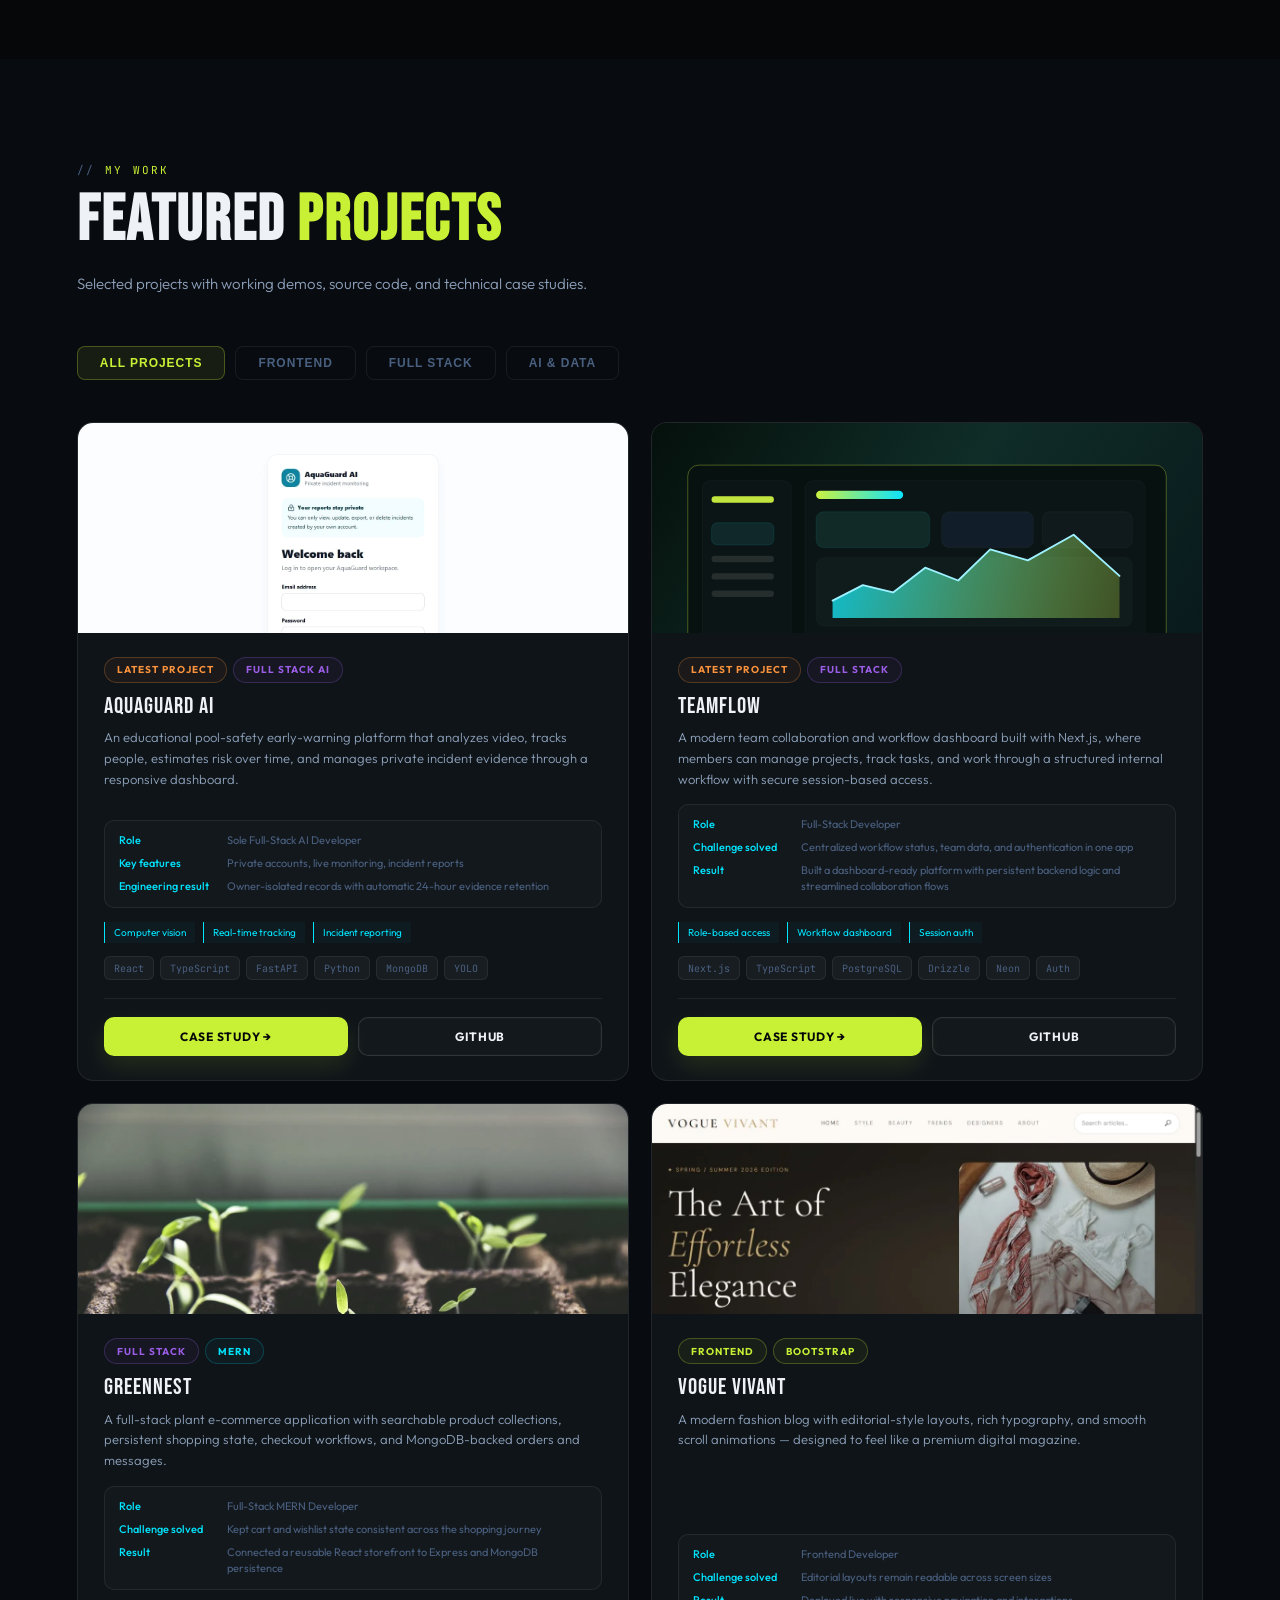
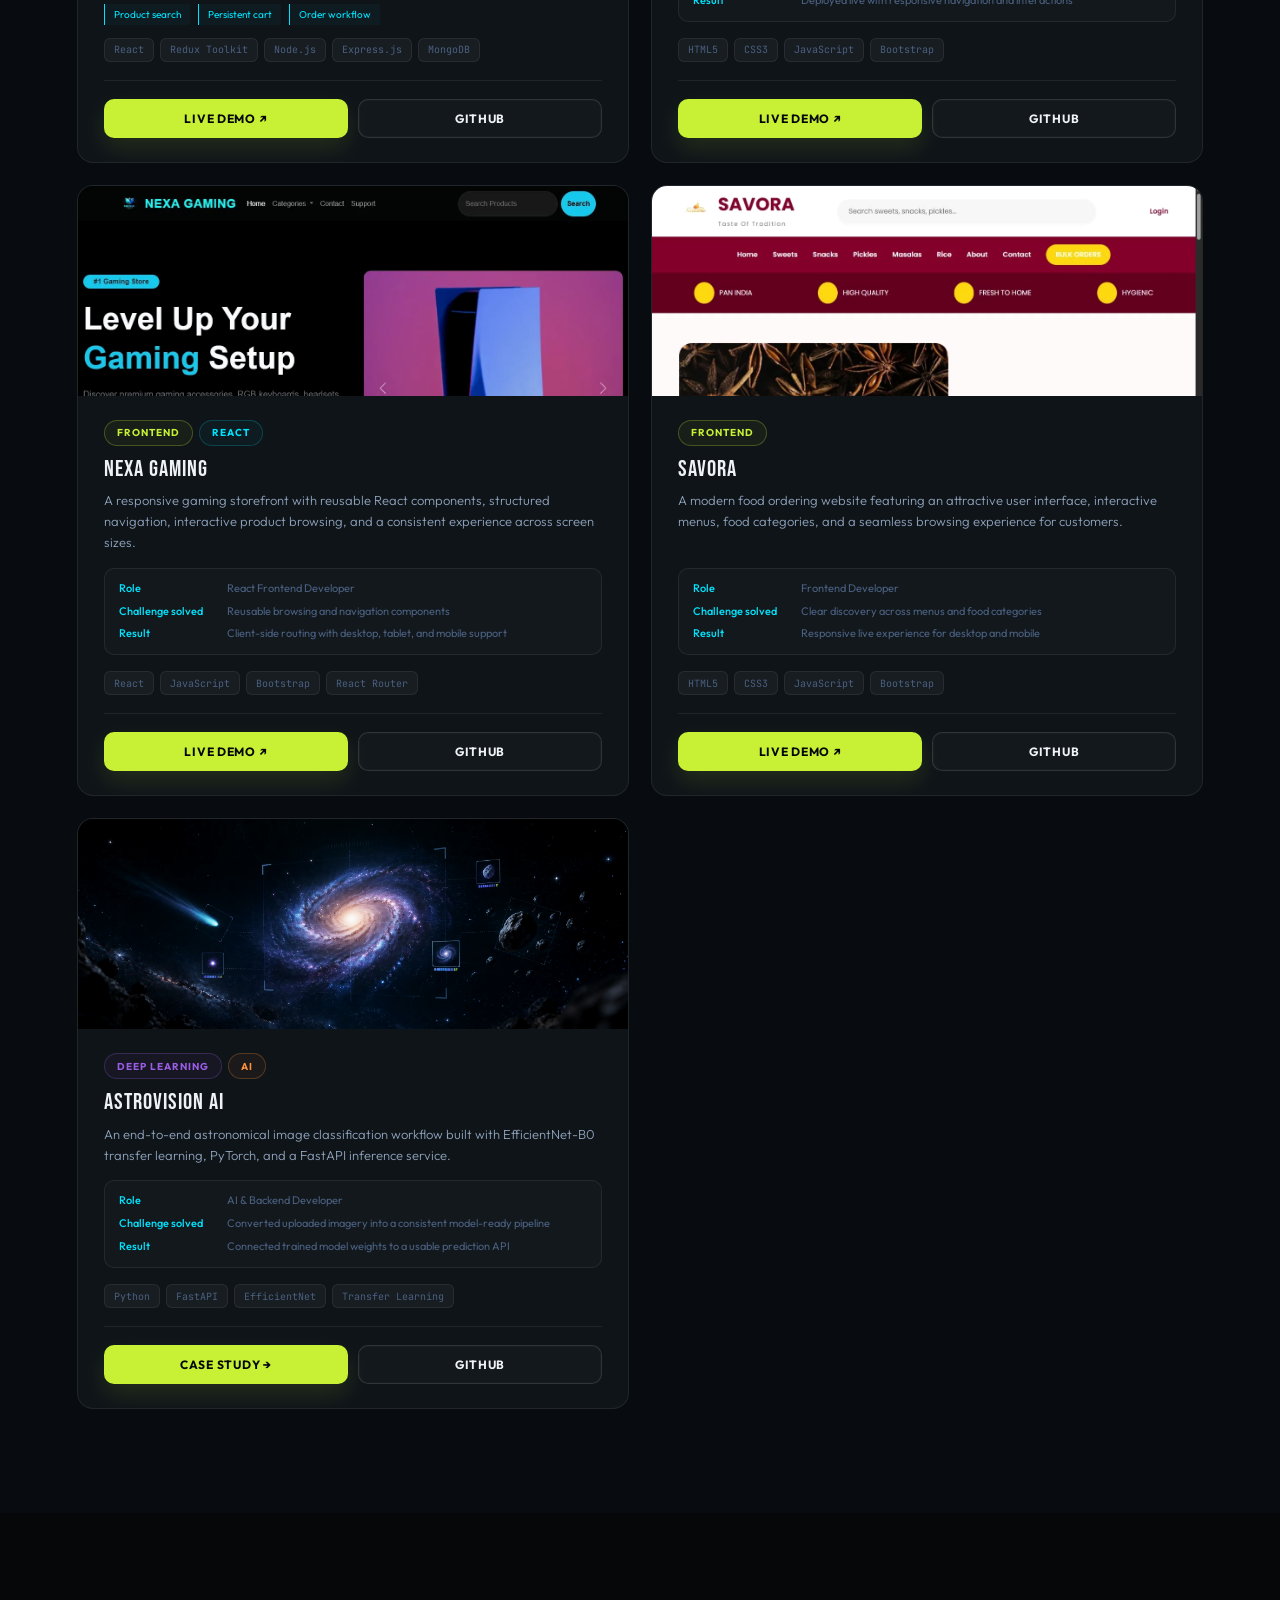
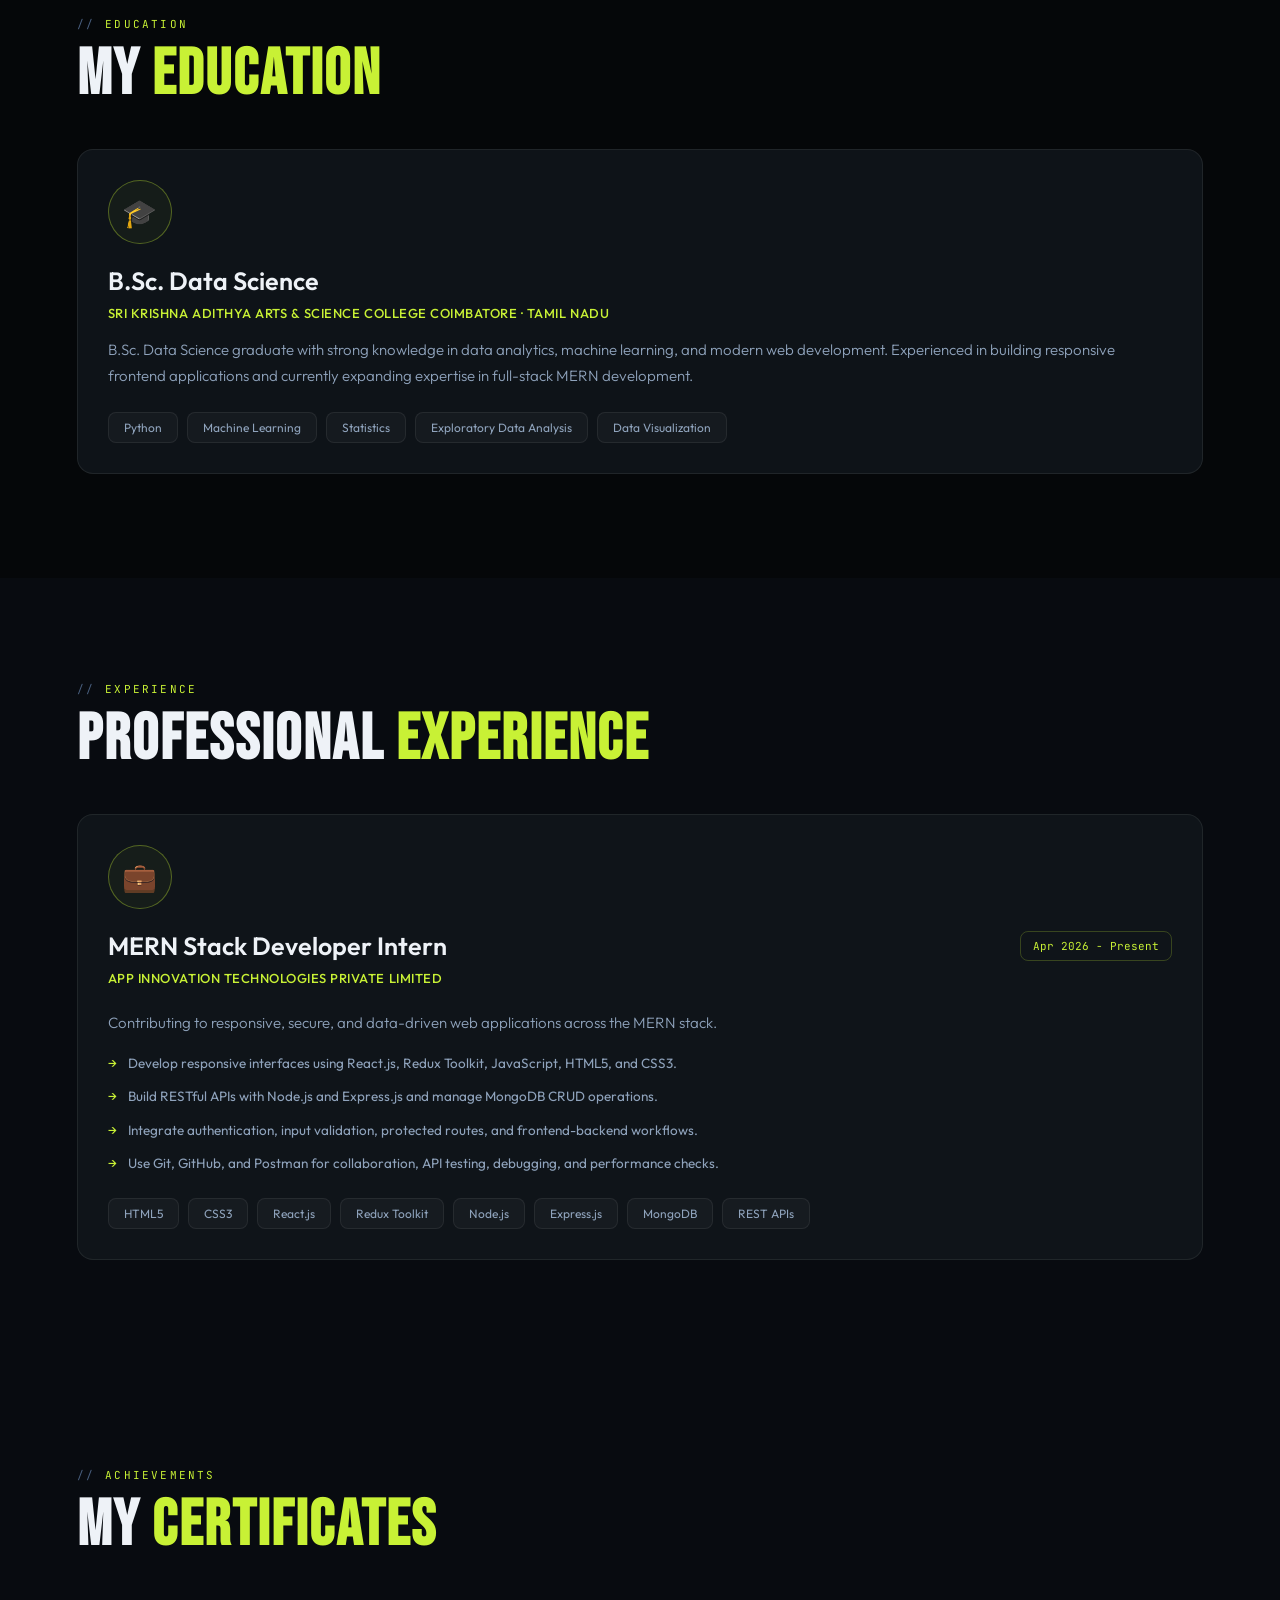
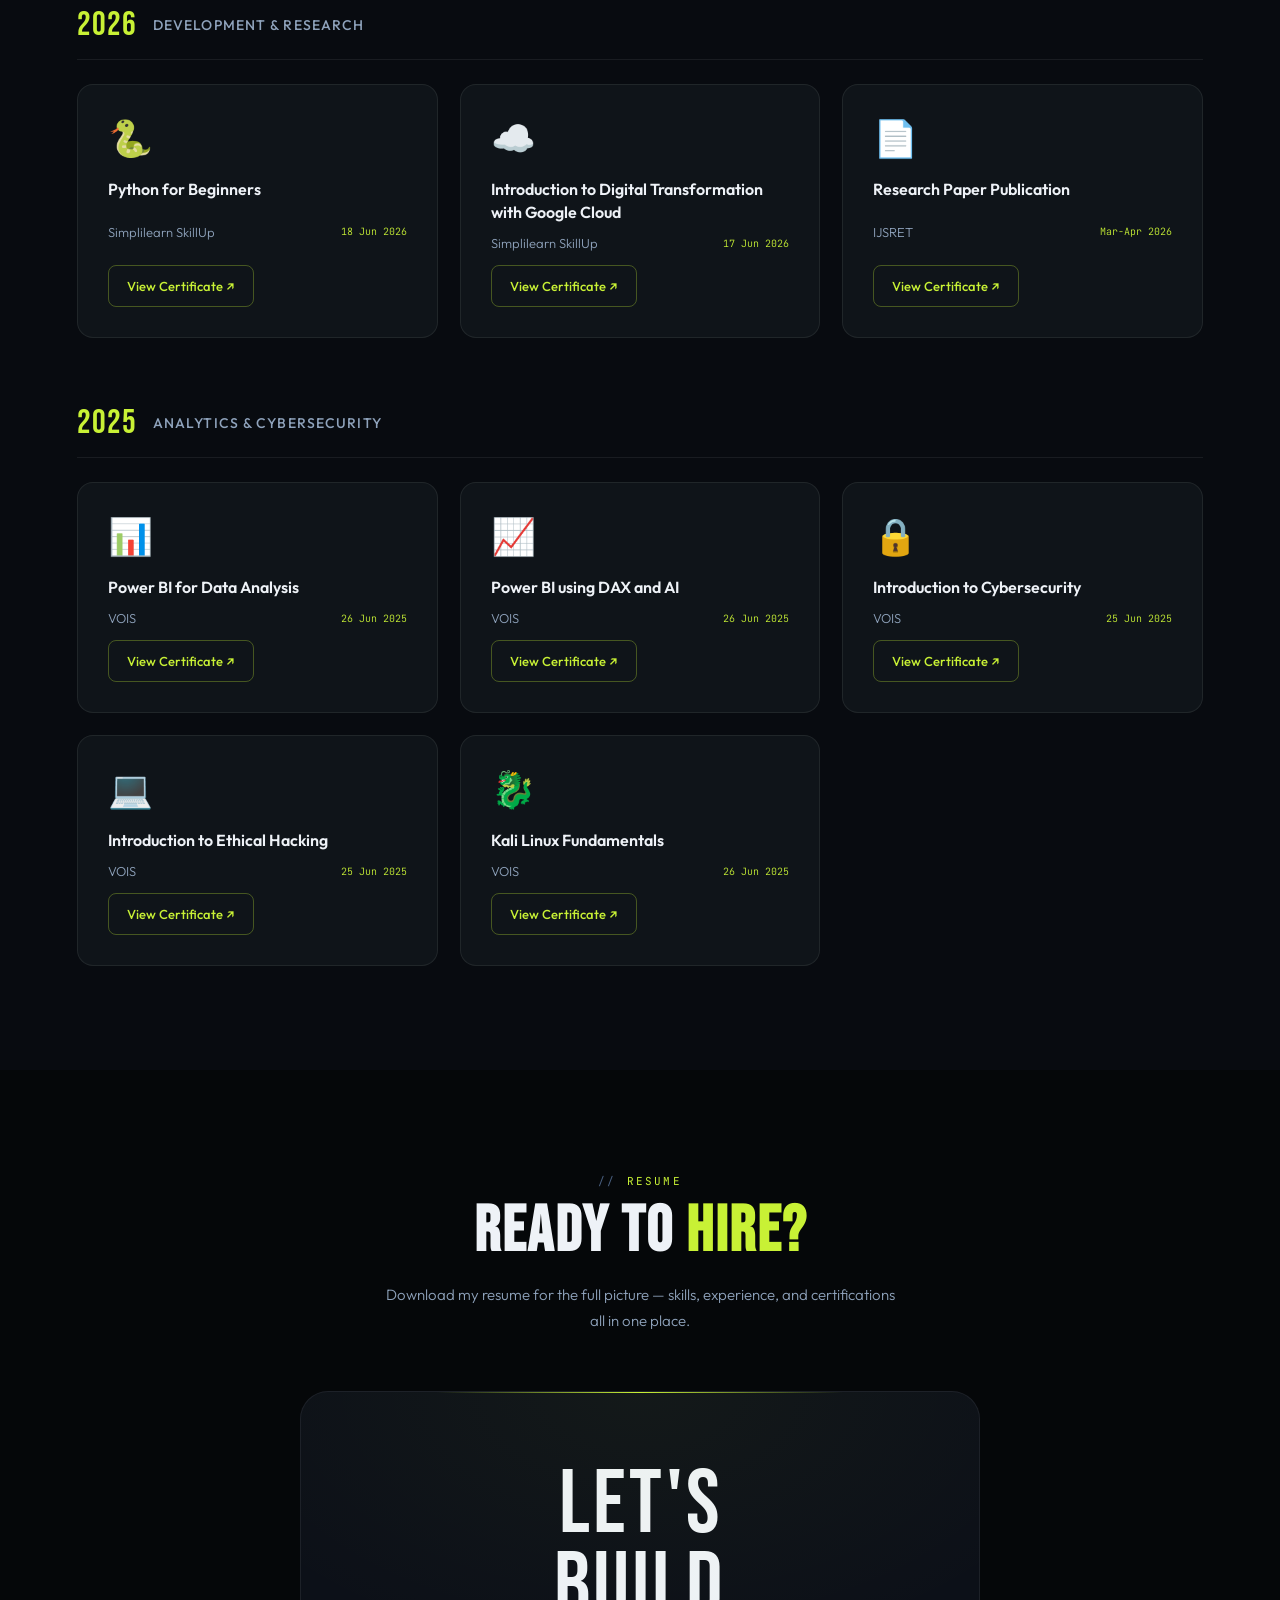
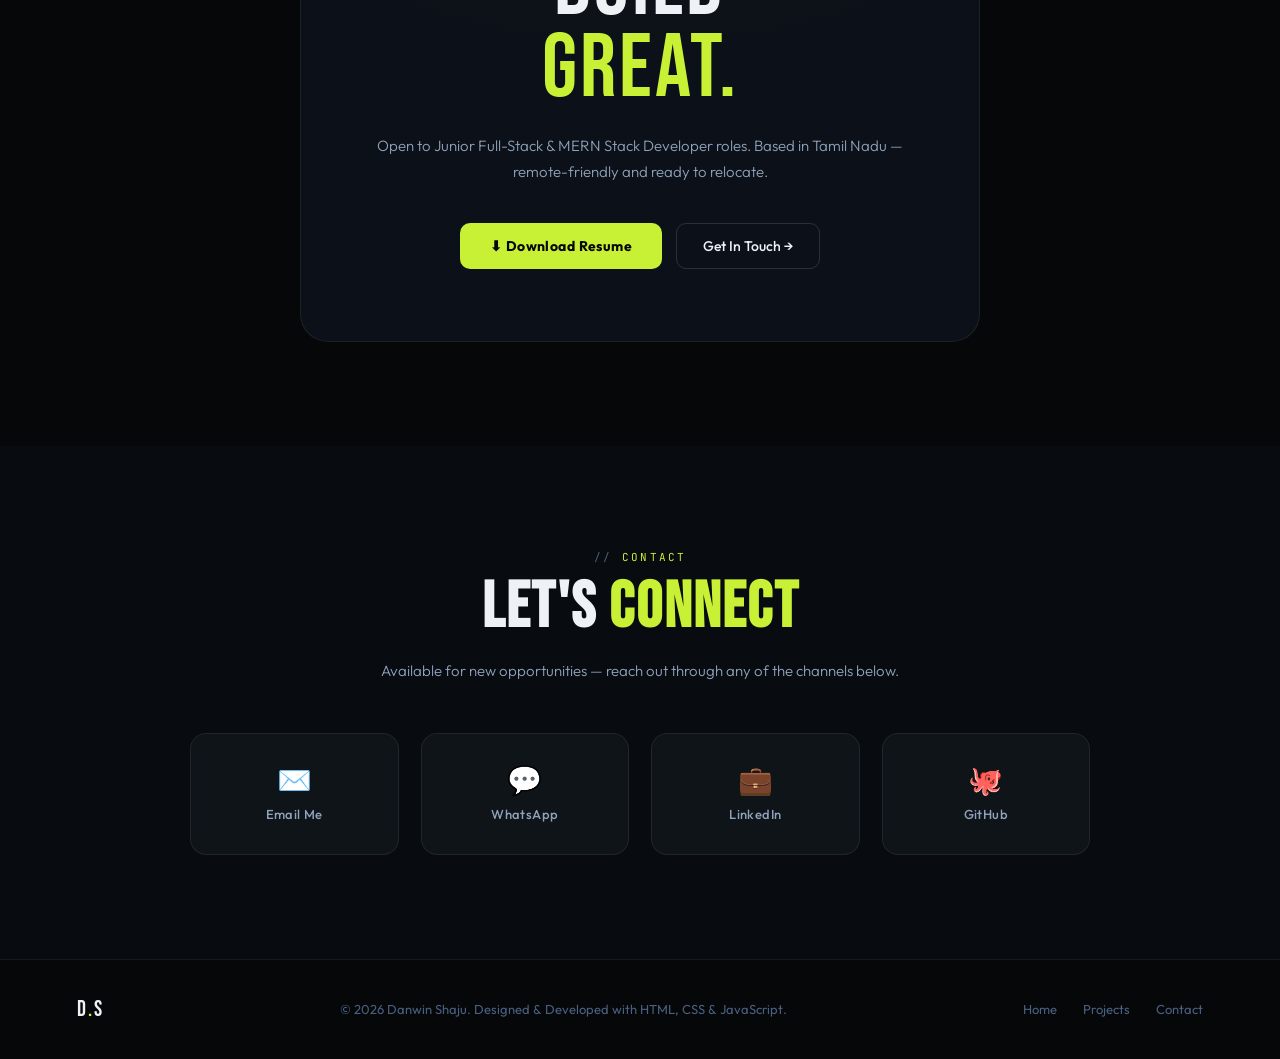
==== commit f5aa5c36: "Route AI project buttons to case studies" ====
--- a/index.html
+++ b/index.html
@@ -258,7 +258,7 @@
           <div class="project-proof"><span>Computer vision</span><span>Real-time tracking</span><span>Incident reporting</span></div>
           <div class="proj-stack"><span class="ps-chip">React</span><span class="ps-chip">TypeScript</span><span class="ps-chip">FastAPI</span><span class="ps-chip">Python</span><span class="ps-chip">MongoDB</span><span class="ps-chip">YOLO</span></div>
           <div class="proj-actions">
-            <a href="https://github.com/Danwinshaju/AquaGuard-AI" target="_blank" rel="noopener" class="proj-link primary-link">Live Demo ↗</a>
+            <a href="./aquaguard-case-study.html" class="proj-link primary-link">Case Study →</a>
             <a href="https://github.com/Danwinshaju/AquaGuard-AI" target="_blank" rel="noopener" class="proj-link secondary-link">GitHub</a>
           </div>
         </div>
@@ -291,7 +291,7 @@
             <span class="ps-chip">Auth</span>
           </div>
           <div class="proj-actions">
-            <a href="https://github.com/Danwinshaju/TeamFlow" target="_blank" rel="noopener" class="proj-link primary-link">Live Demo ↗</a>
+            <a href="./teamflow-case-study.html" class="proj-link primary-link">Case Study →</a>
             <a href="https://github.com/Danwinshaju/TeamFlow" target="_blank" rel="noopener" class="proj-link secondary-link">GitHub</a>
           </div>
         </div>
